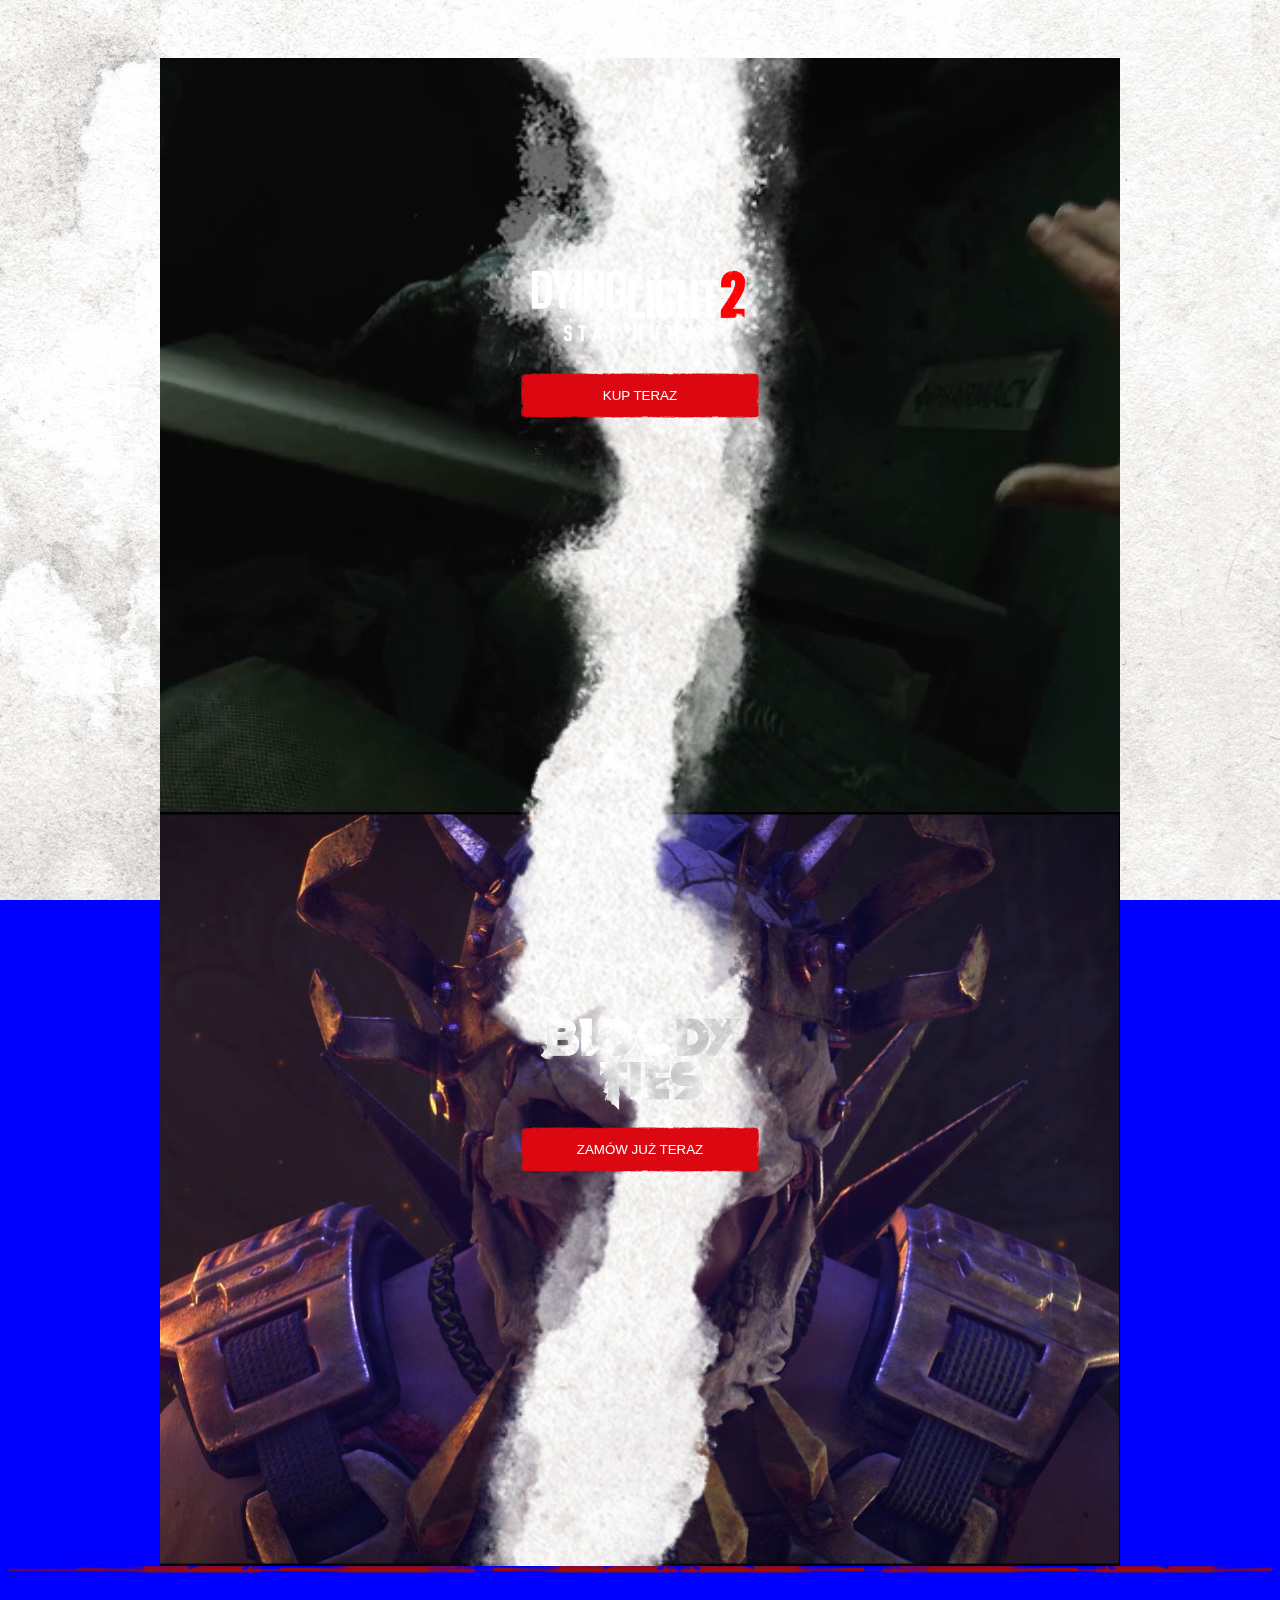
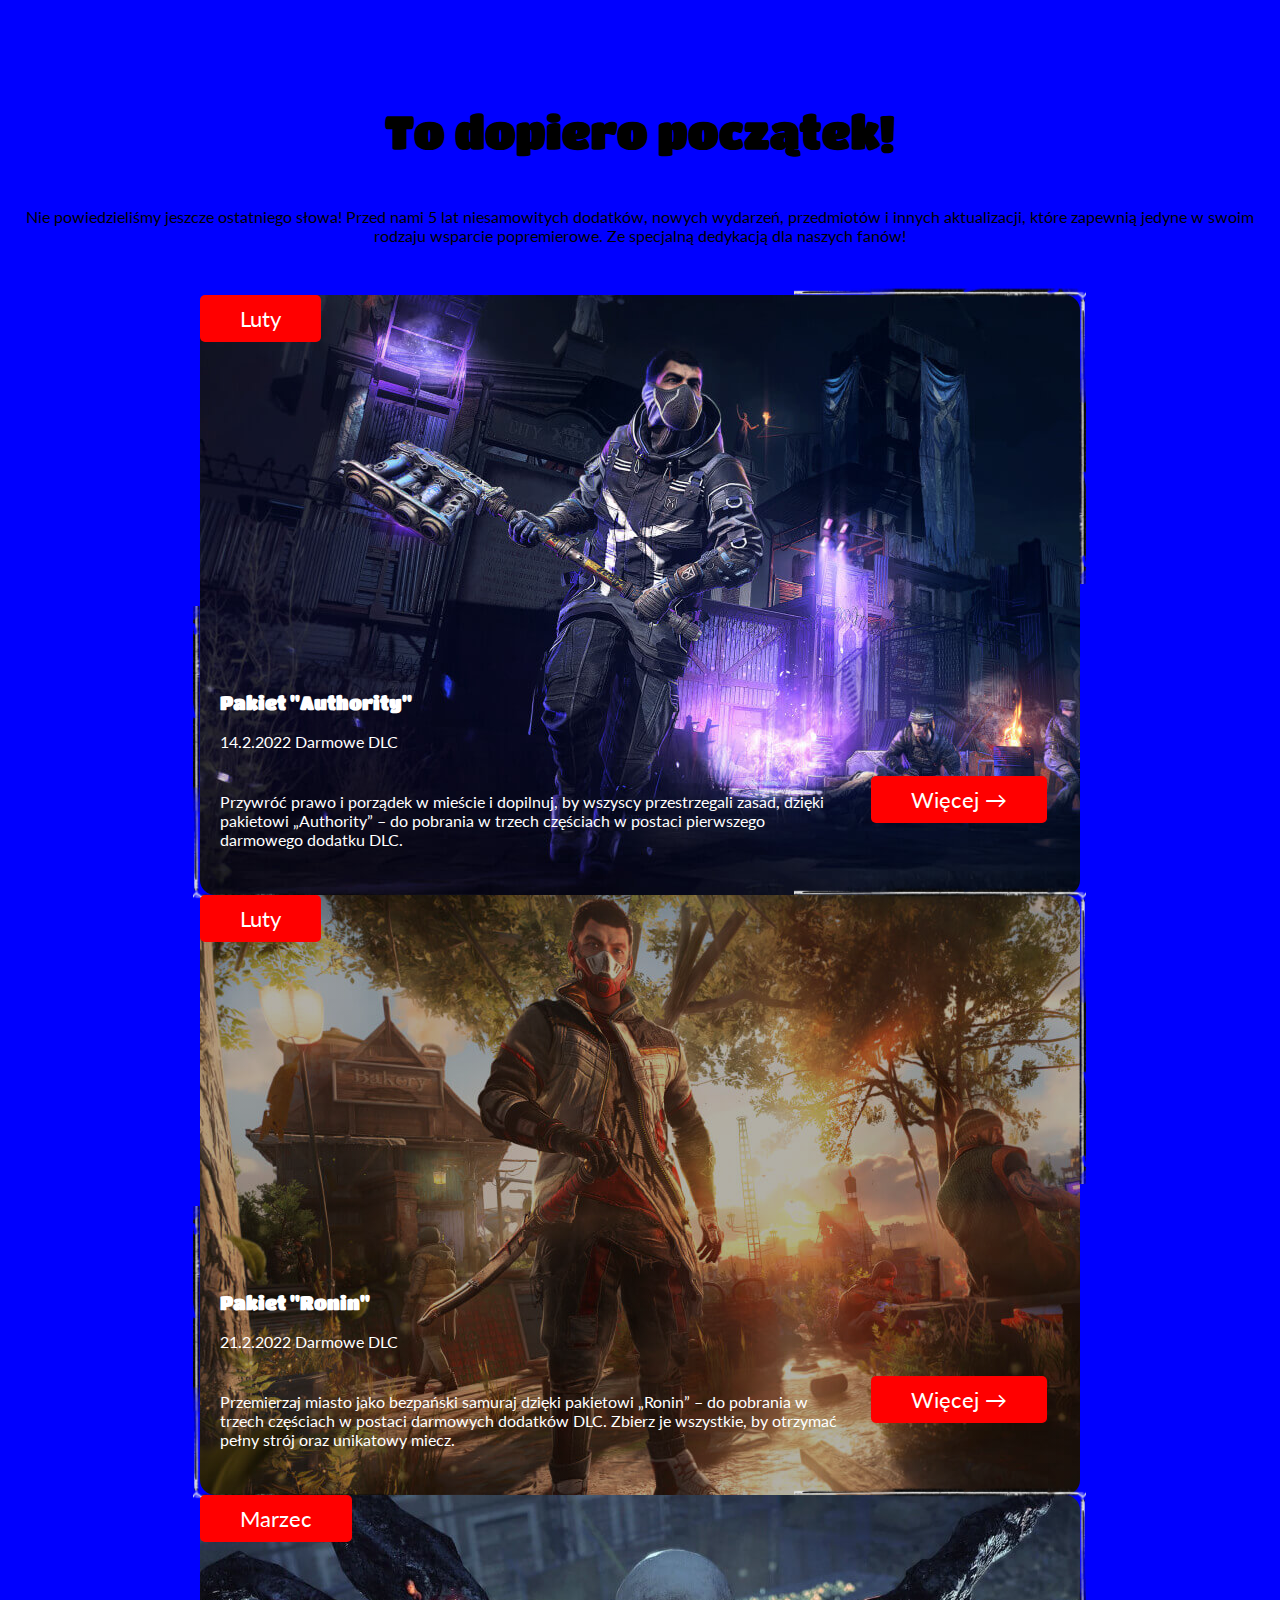
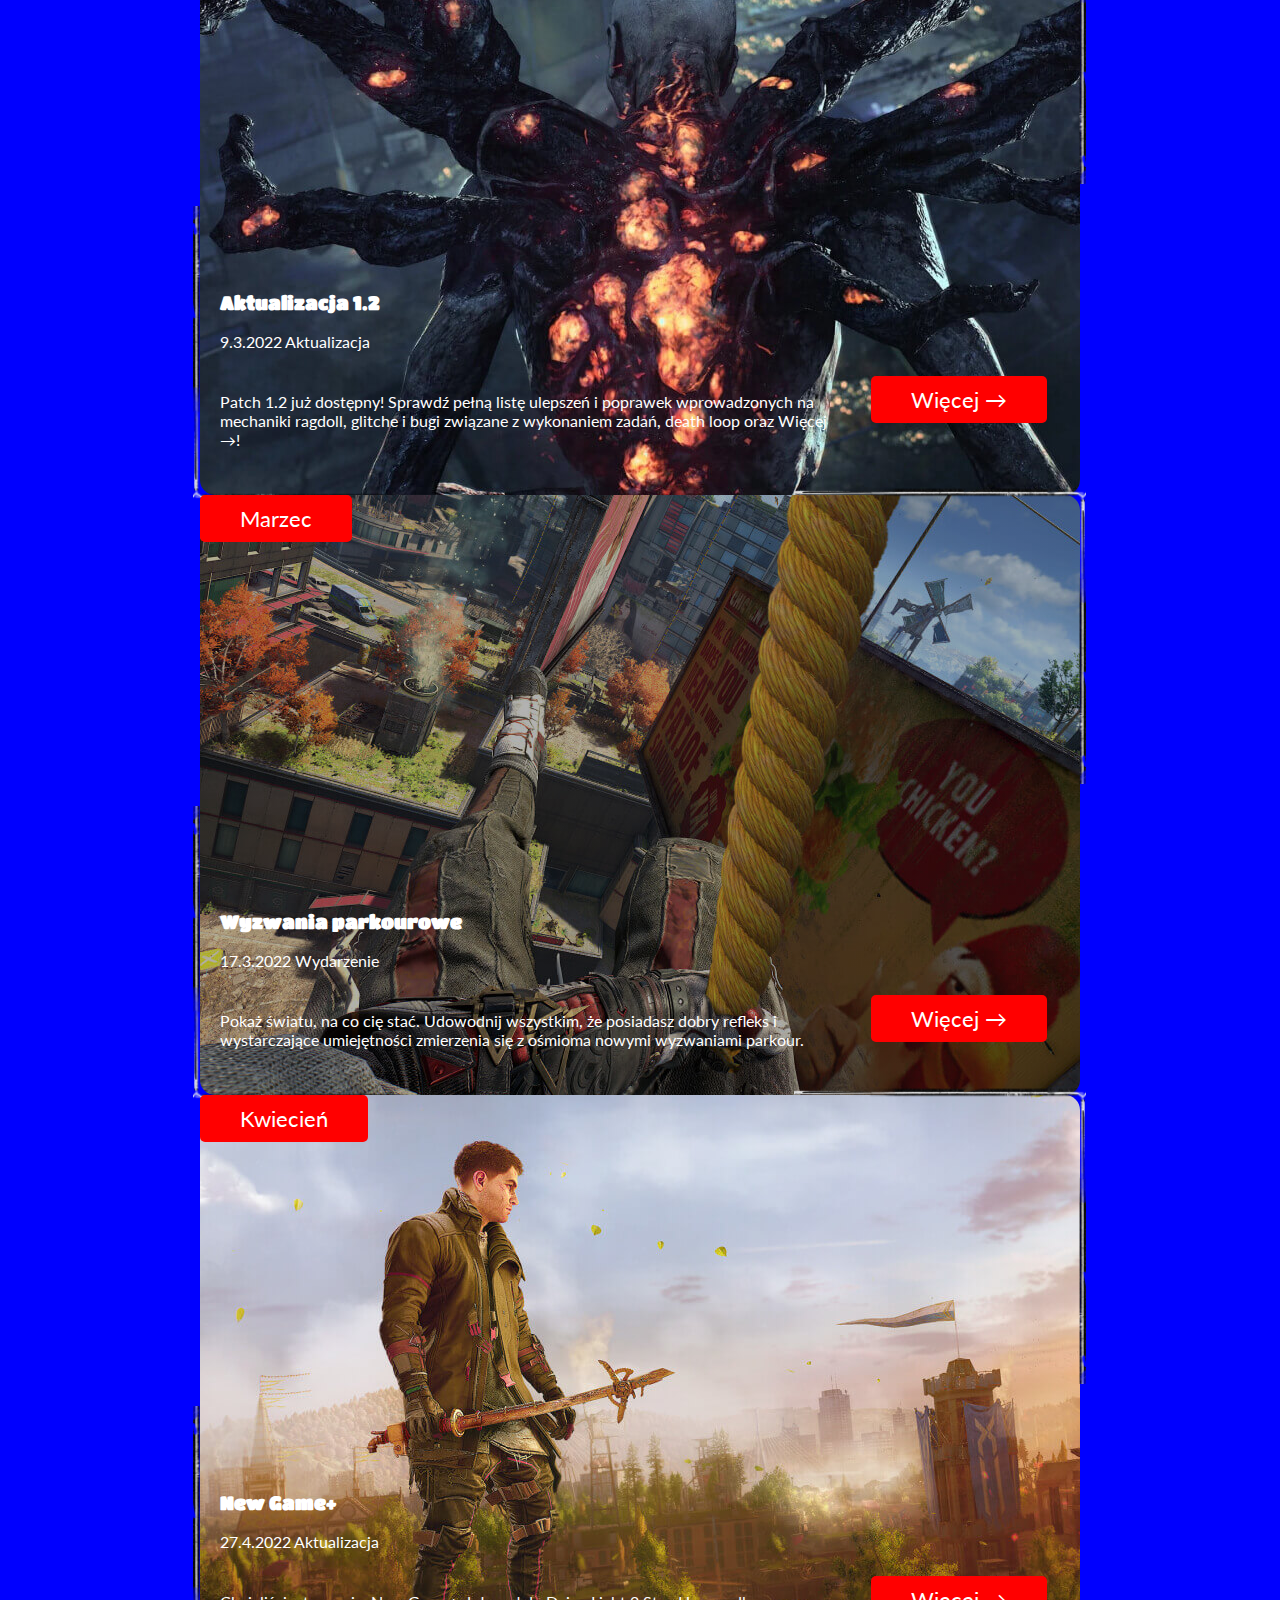
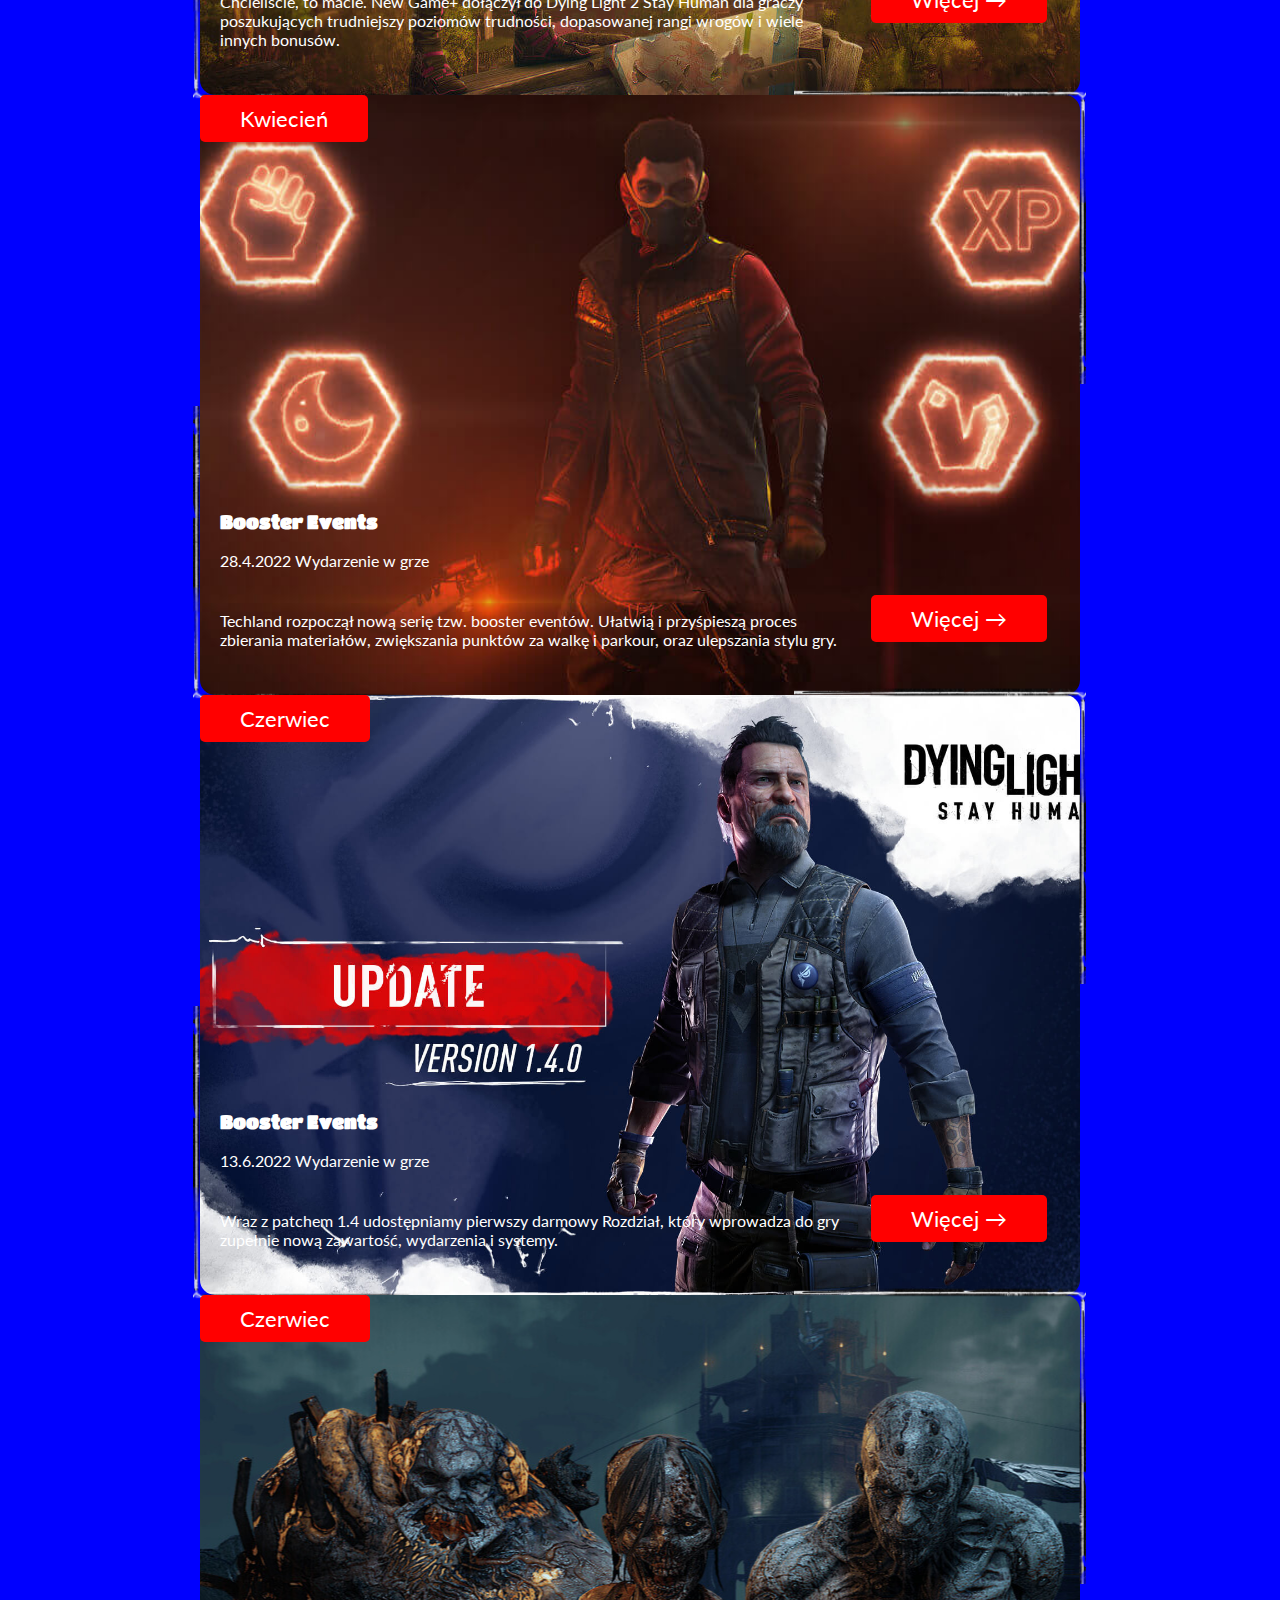
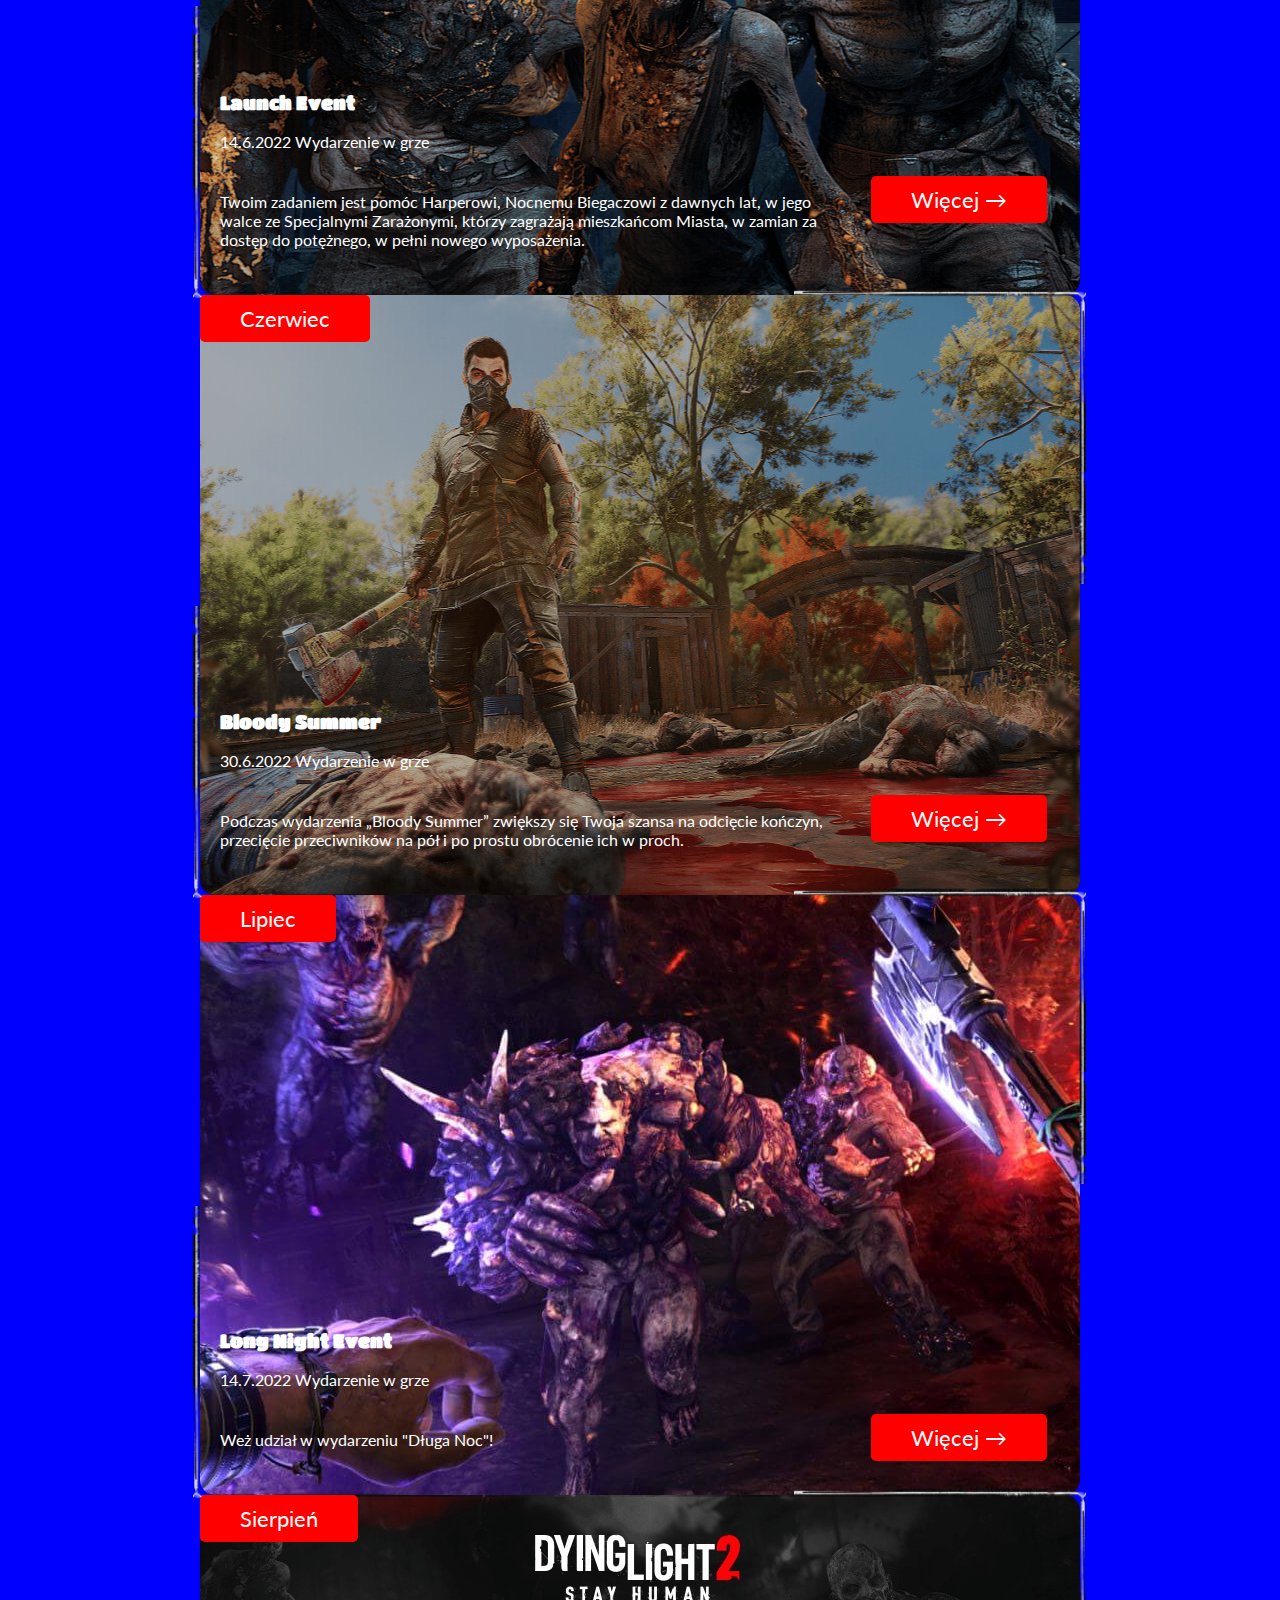
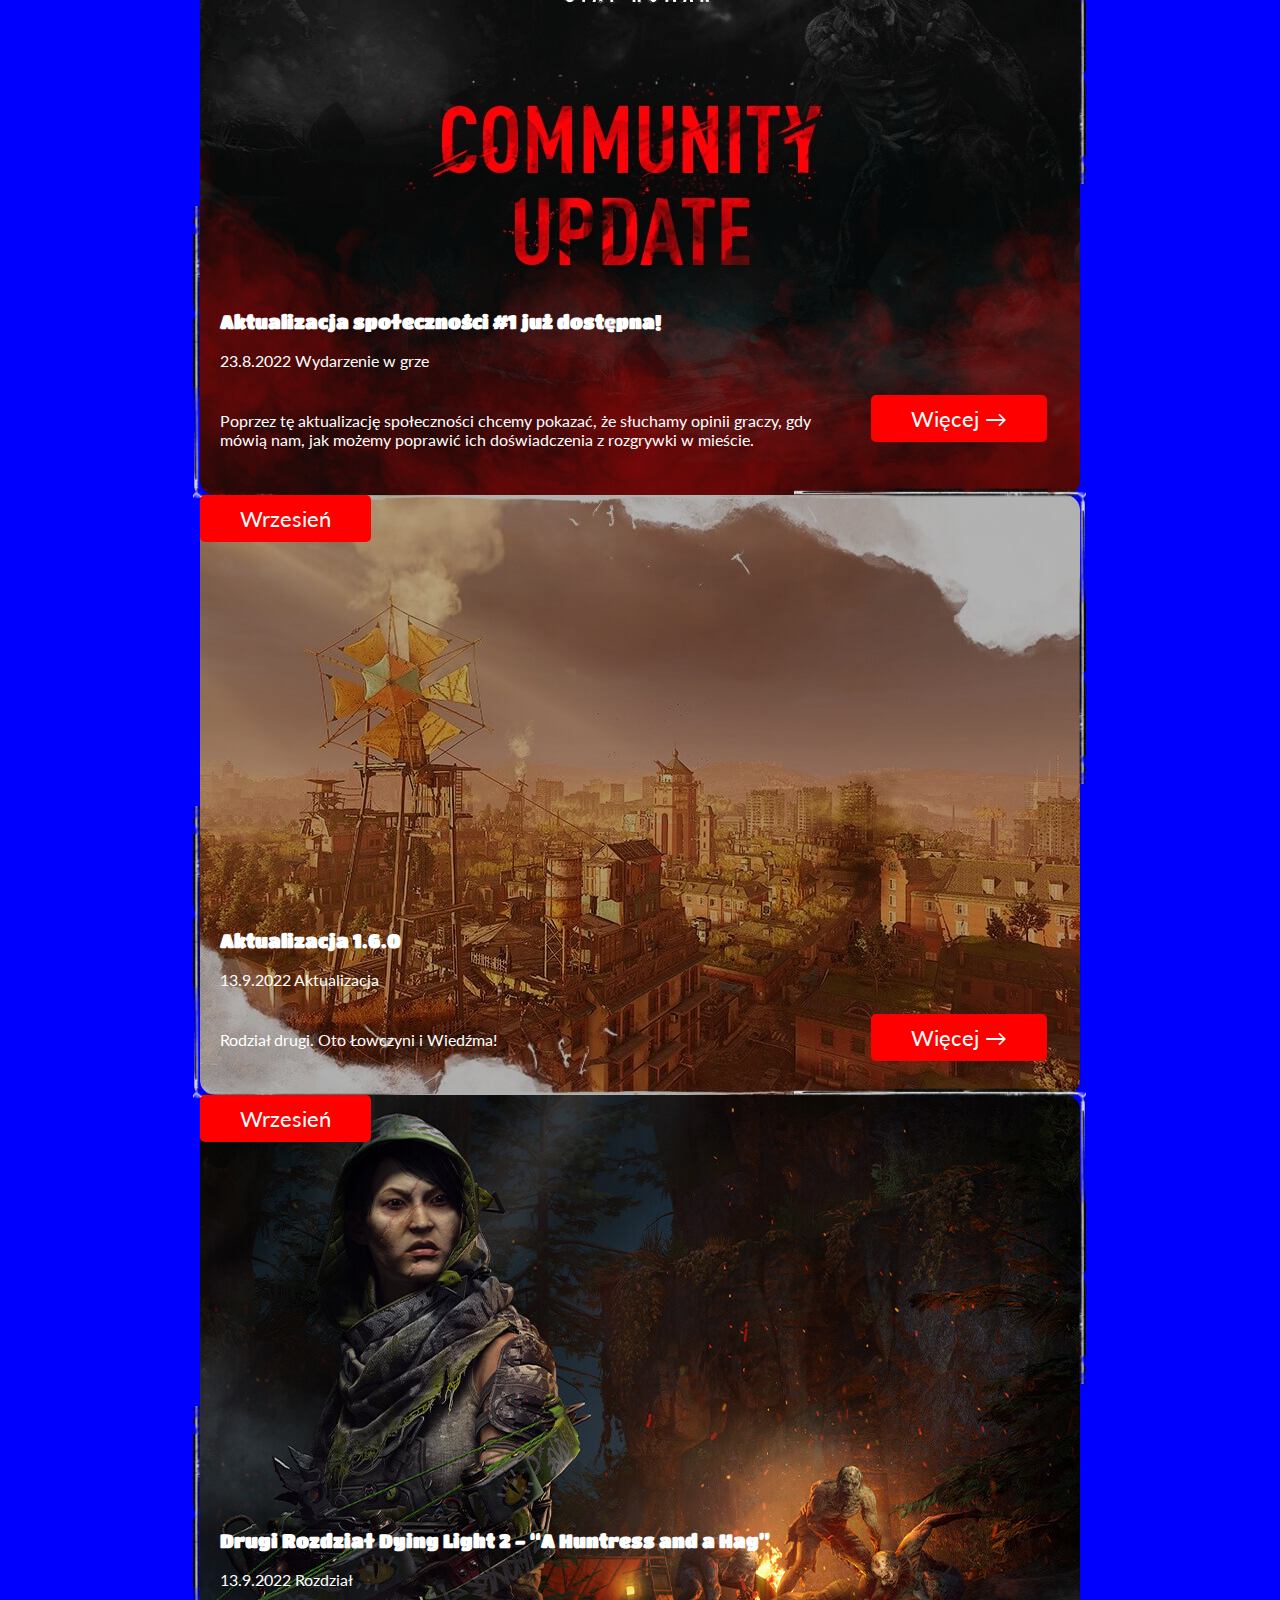
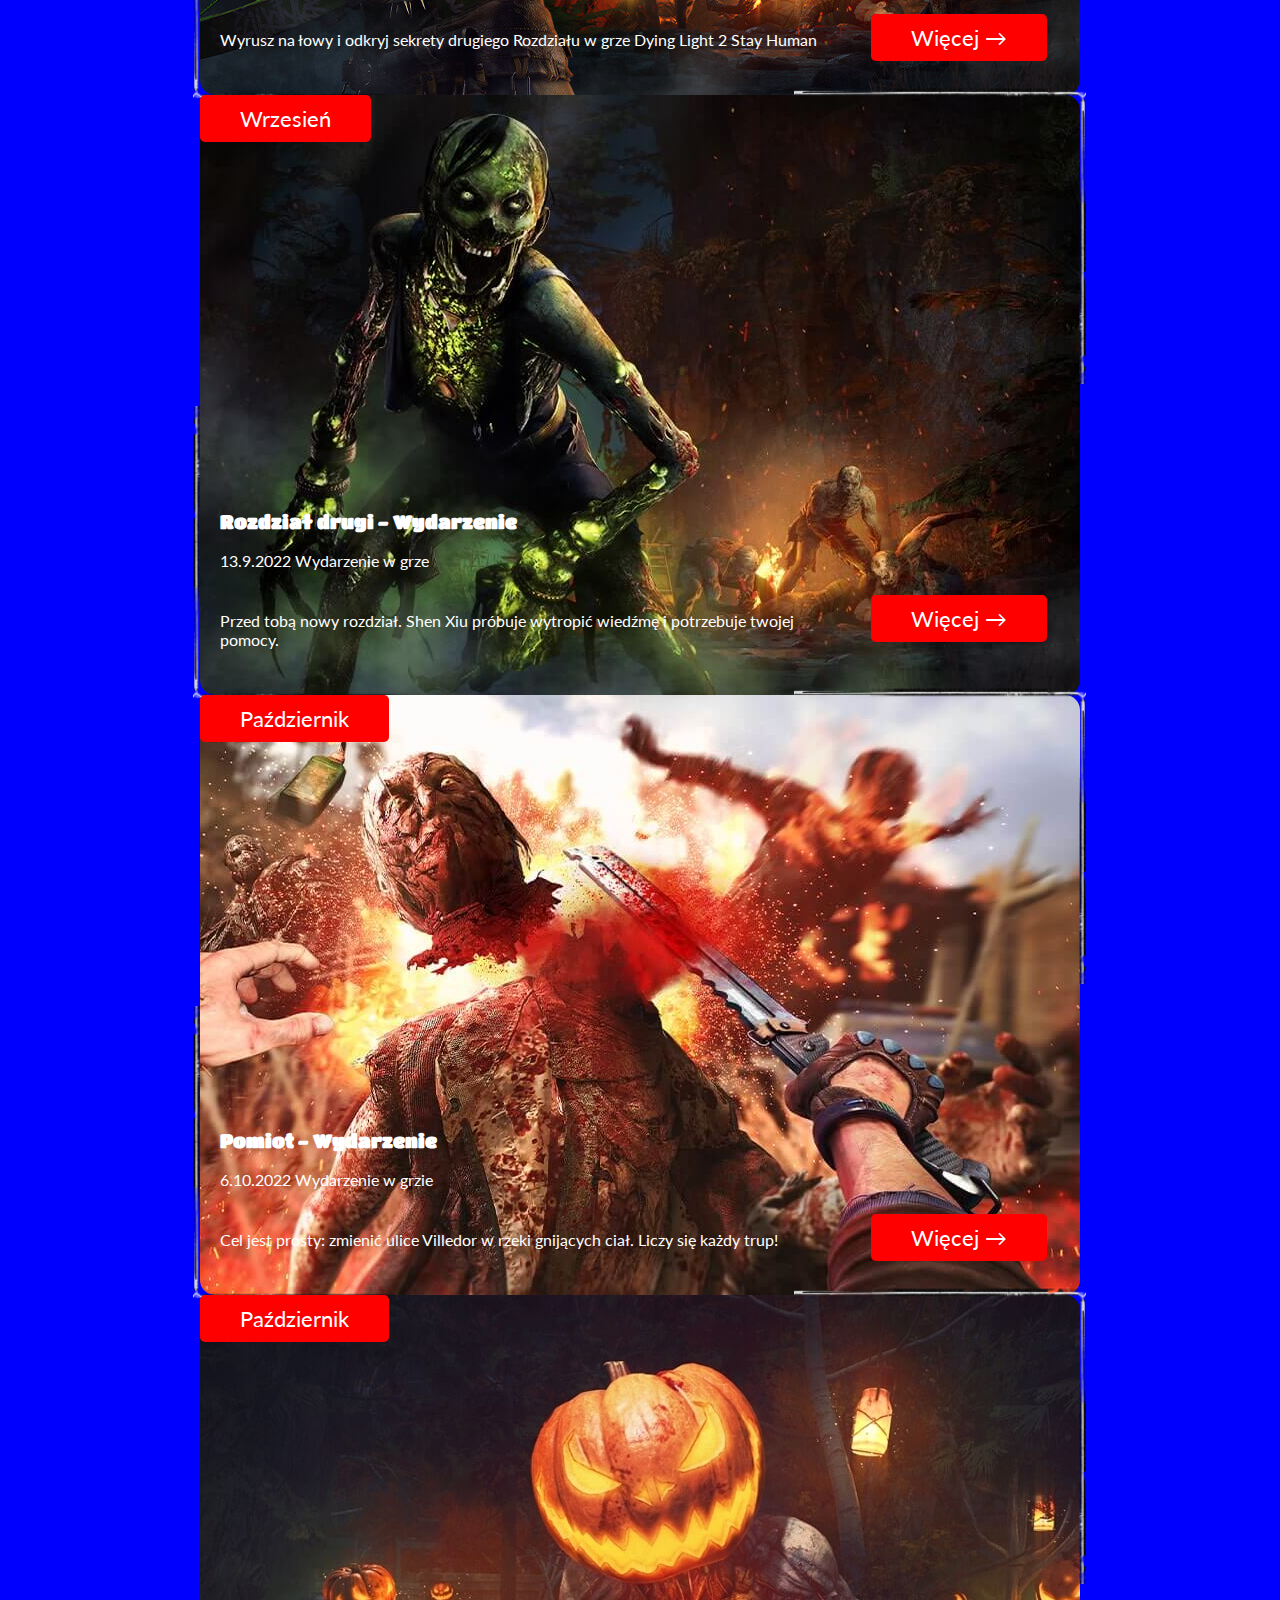
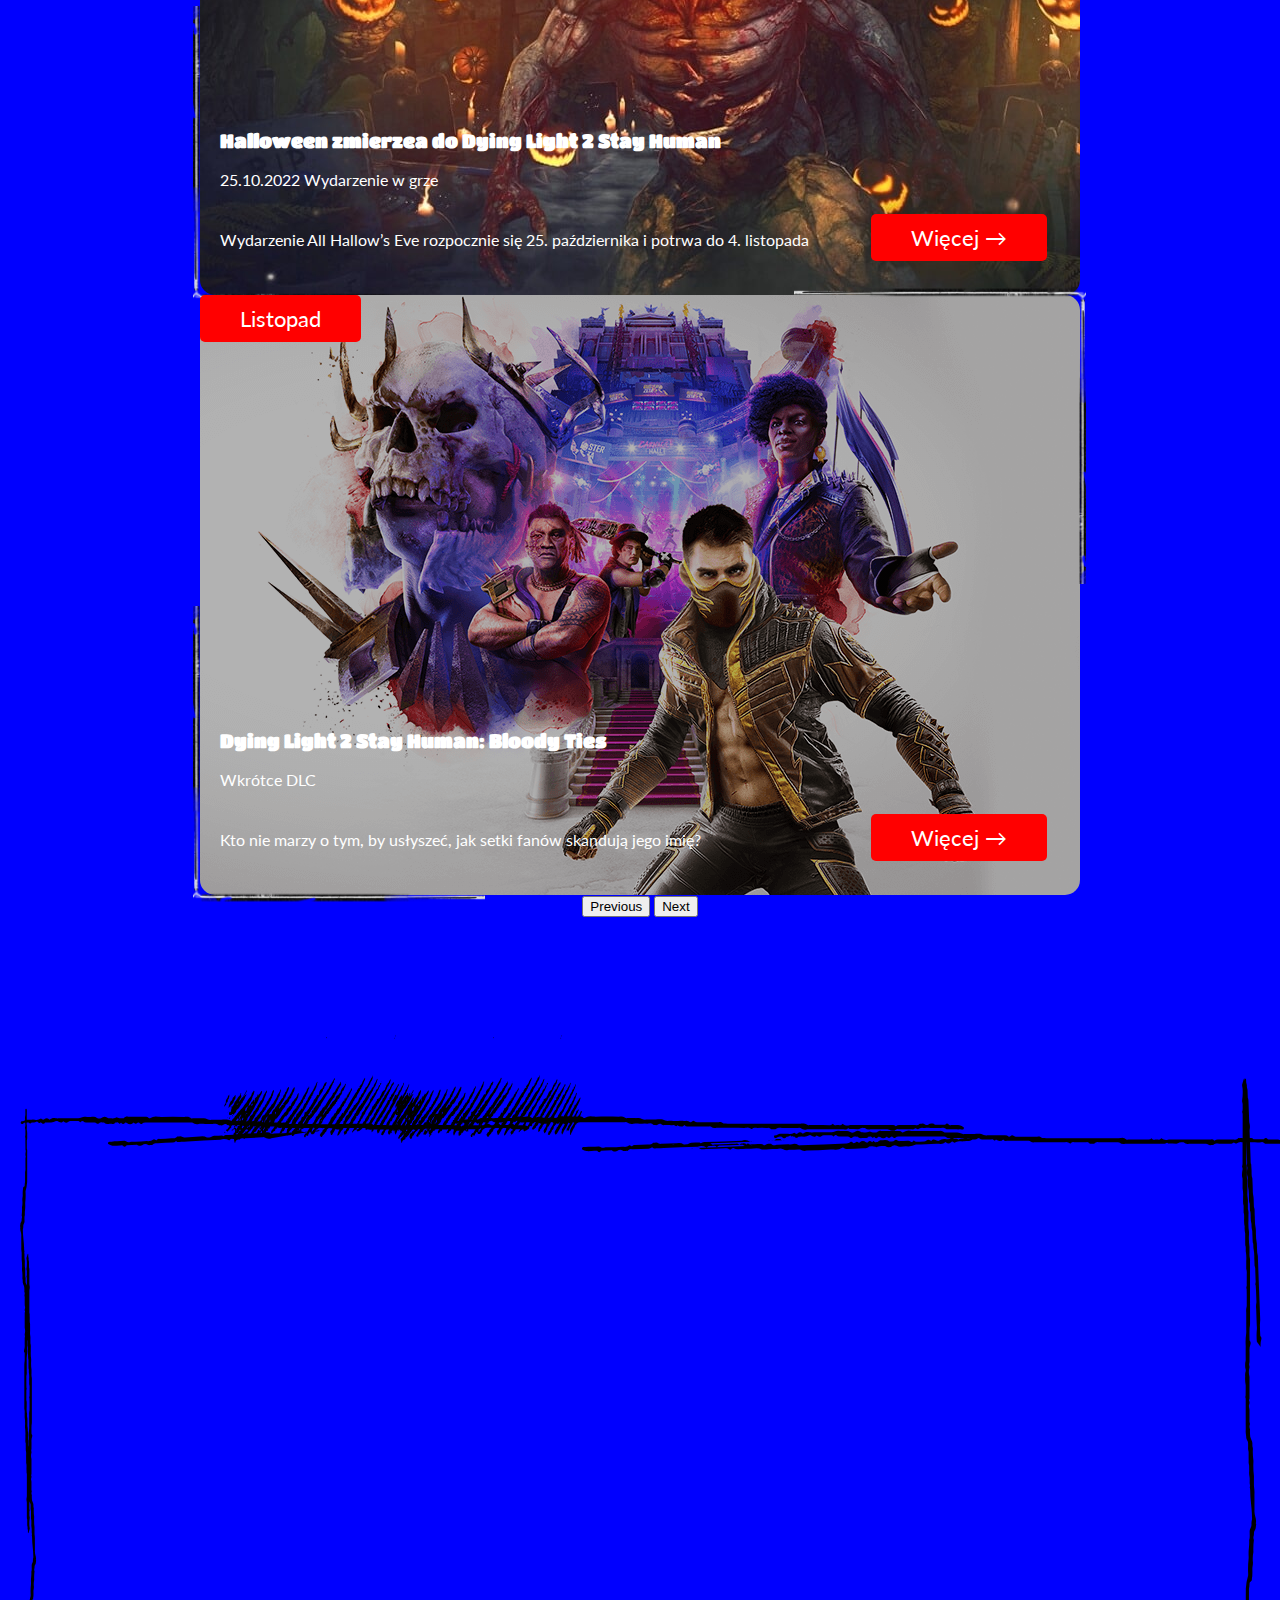
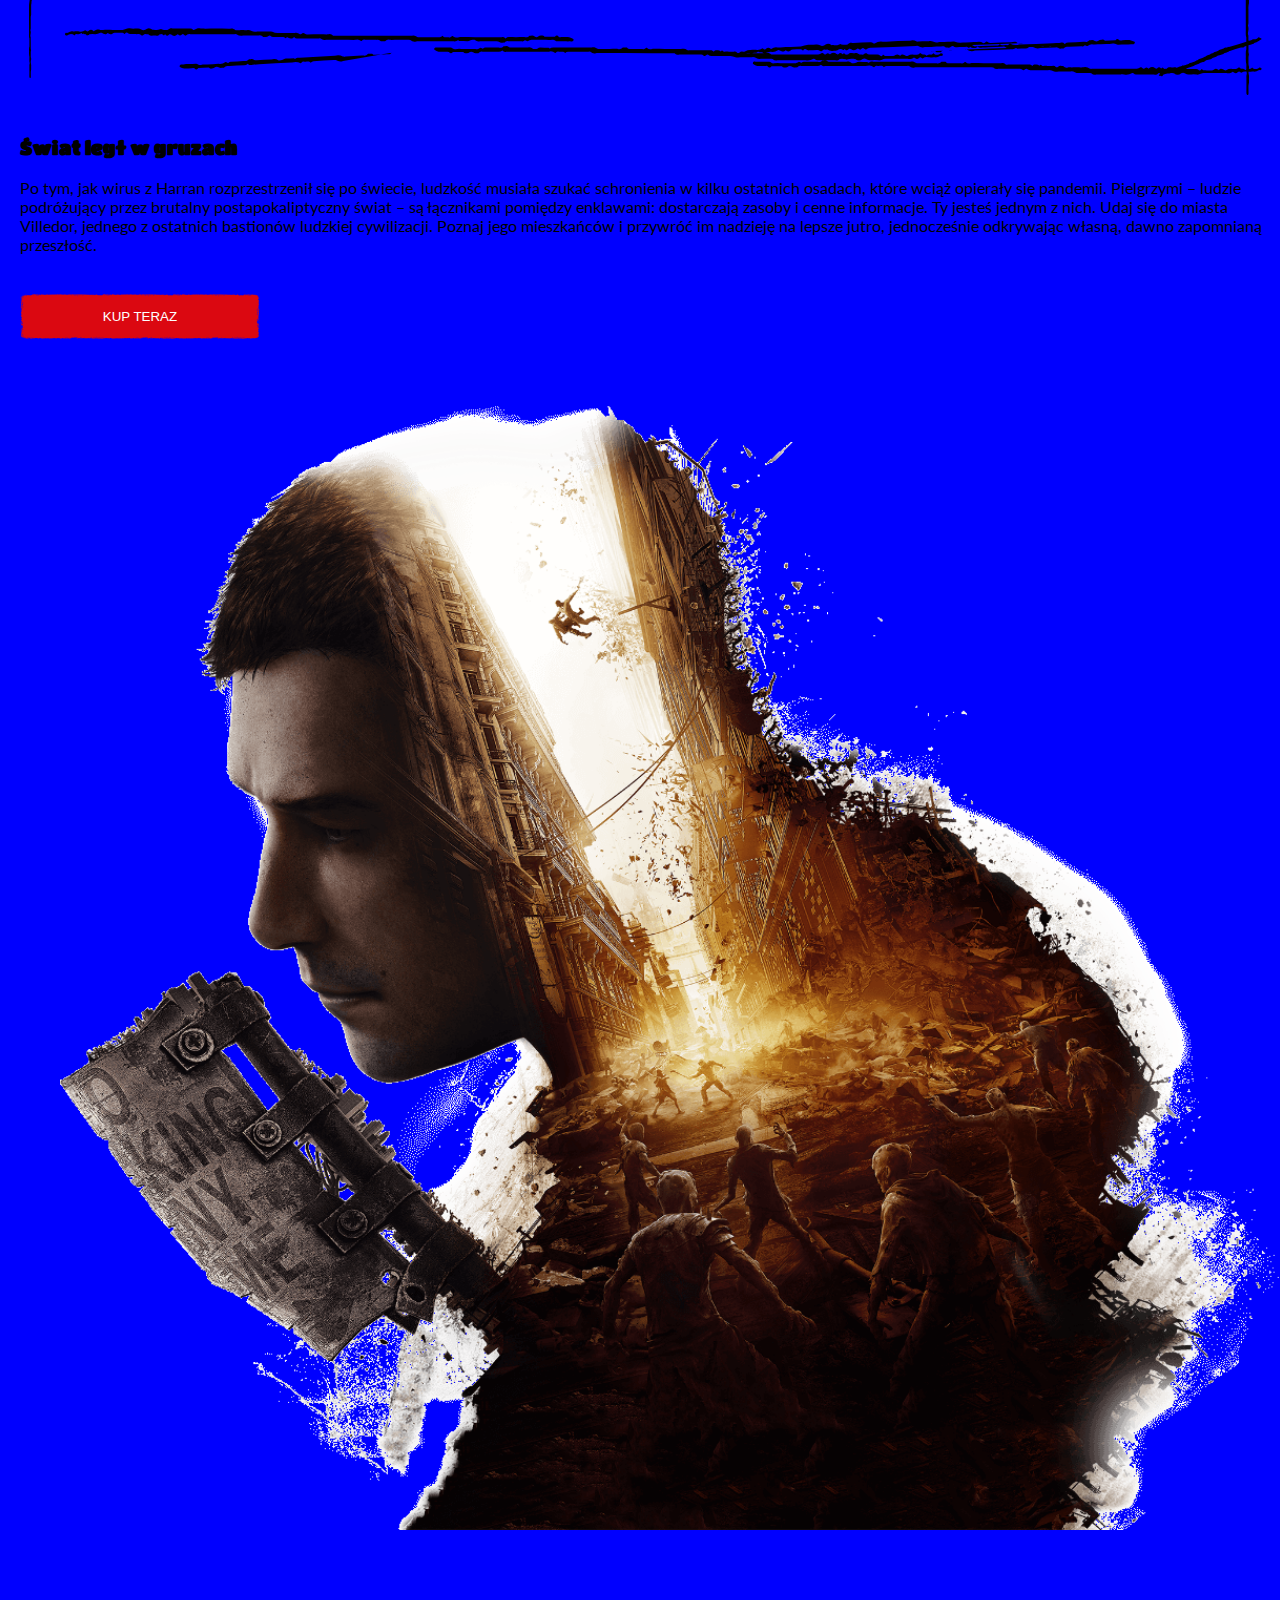
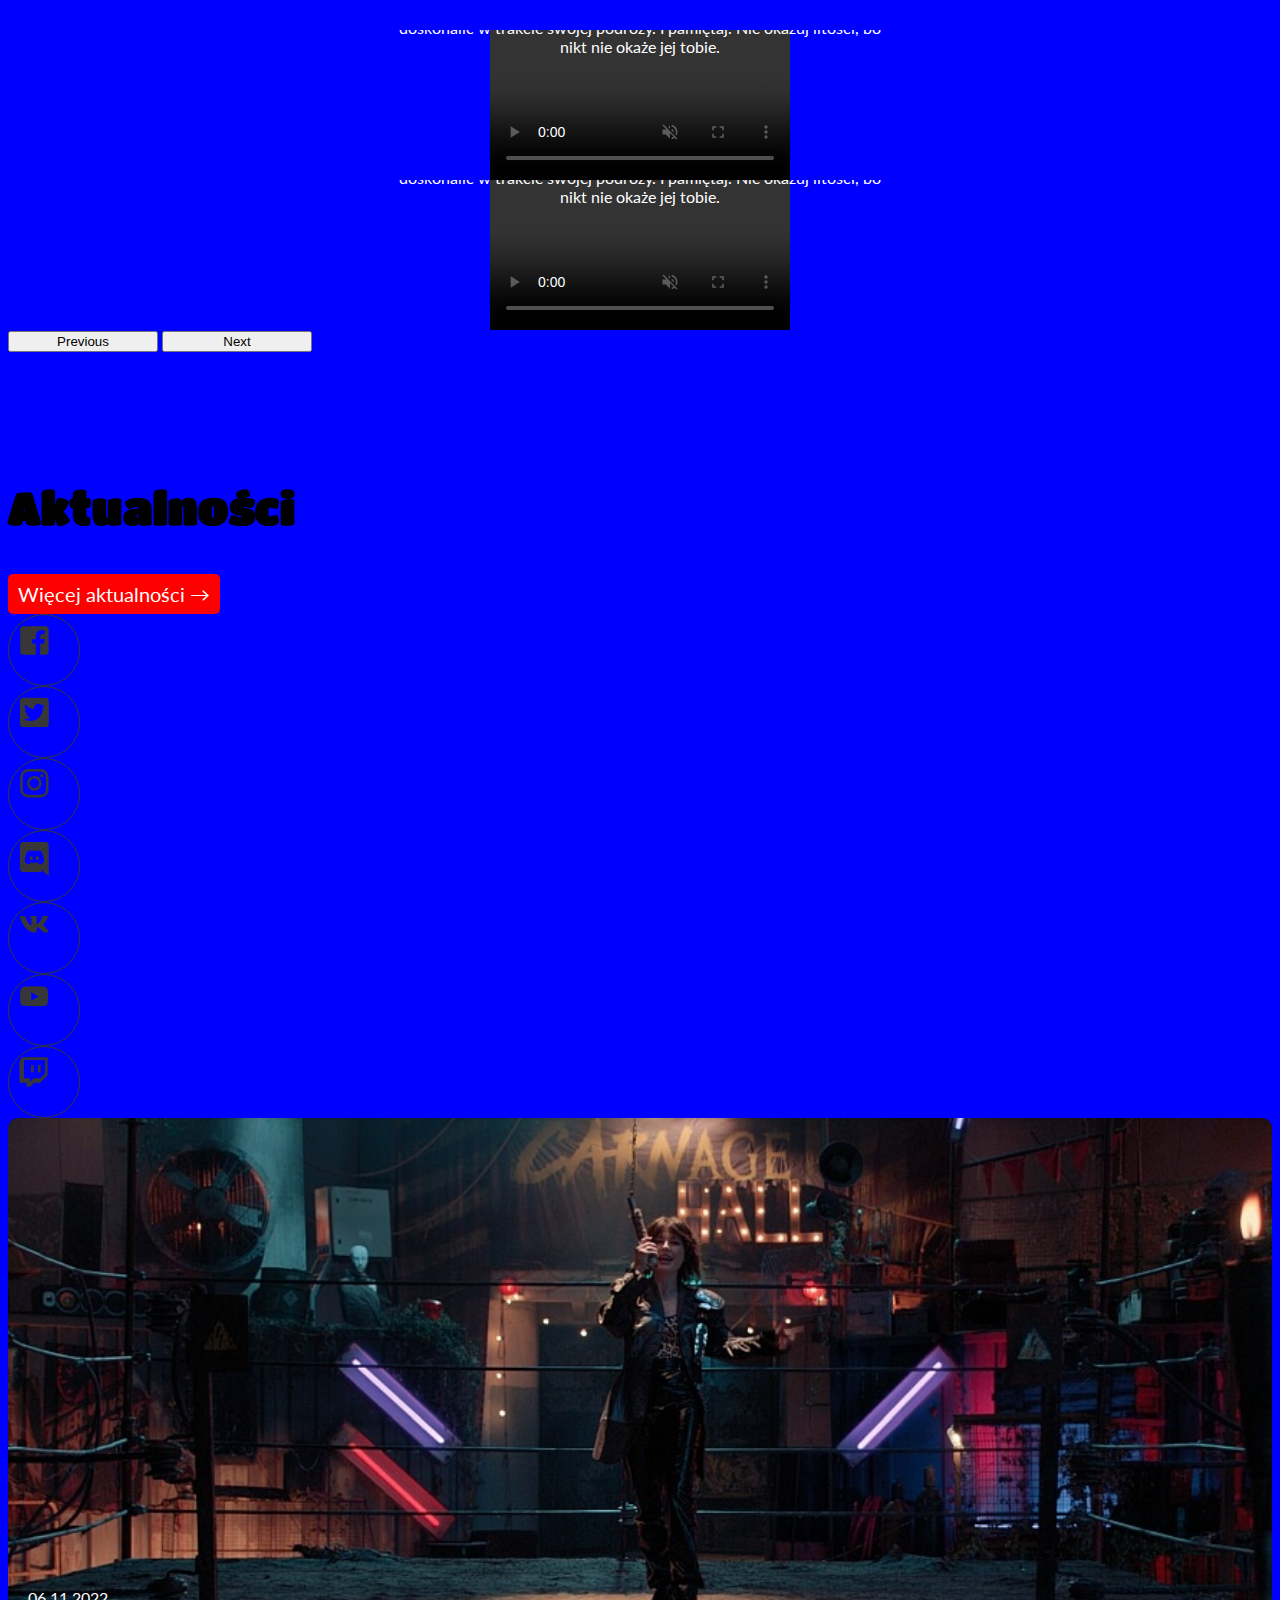
==== index.html @ 41787559 "rwd all Done" ====
<!DOCTYPE html>
<html lang="en">

<head>
    <meta charset="UTF-8">
    <meta http-equiv="X-UA-Compatible" content="IE=edge">
    <meta name="viewport" content="width=device-width, initial-scale=1.0">
    <title>Dying Light 2</title>



    <!-- BOOTSTRAP 5.2 -->
    <link href="https://cdn.jsdelivr.net/npm/bootstrap@5.2.2/dist/css/bootstrap.min.css" rel="stylesheet"
        integrity="sha384-Zenh87qX5JnK2Jl0vWa8Ck2rdkQ2Bzep5IDxbcnCeuOxjzrPF/et3URy9Bv1WTRi" crossorigin="anonymous">
    <script src="https://cdn.jsdelivr.net/npm/bootstrap@5.2.2/dist/js/bootstrap.bundle.min.js"
        integrity="sha384-OERcA2EqjJCMA+/3y+gxIOqMEjwtxJY7qPCqsdltbNJuaOe923+mo//f6V8Qbsw3"
        crossorigin="anonymous"></script>


    <!-- BOOTSTRAP 5.1 in case  -->
    <!-- <link href="https://cdn.jsdelivr.net/npm/bootstrap@5.1.3/dist/css/bootstrap.min.css" rel="stylesheet"
        integrity="sha384-1BmE4kWBq78iYhFldvKuhfTAU6auU8tT94WrHftjDbrCEXSU1oBoqyl2QvZ6jIW3" crossorigin="anonymous">
    <script src="https://cdn.jsdelivr.net/npm/bootstrap@5.1.3/dist/js/bootstrap.bundle.min.js"
        integrity="sha384-ka7Sk0Gln4gmtz2MlQnikT1wXgYsOg+OMhuP+IlRH9sENBO0LRn5q+8nbTov4+1p"
        crossorigin="anonymous"></script> -->




    <!-- GOOGLE FONT LATO && Titan One -->
    <link rel="preconnect" href="https://fonts.googleapis.com">
    <link rel="preconnect" href="https://fonts.gstatic.com" crossorigin>
    <link href="https://fonts.googleapis.com/css2?family=Lato:wght@400;700;900&family=Titan+One&display=swap"
        rel="stylesheet">


    <!-- MINE CSS -->
    <link rel="stylesheet" href="./css/styles.css">



    <script>


        function changeDisplay1() {
            const myDiv1 = document.getElementById("carousel-graphics");
            const myDiv2 = document.getElementById("carousel-screenshots");
            const myDiv3 = document.getElementById("carousel-wallpapers");
            if (myDiv1.style.display = "none") {
                myDiv1.style.display = "block";
                myDiv2.style.display = "none";
                myDiv3.style.display = "none";
            }
        }

        function changeDisplay2() {
            const myDiv1 = document.getElementById("carousel-graphics");
            const myDiv2 = document.getElementById("carousel-screenshots");
            const myDiv3 = document.getElementById("carousel-wallpapers");
            if (myDiv2.style.display = "none") {
                myDiv2.style.display = "block";
                myDiv1.style.display = "none";
                myDiv3.style.display = "none";
            }
        }

        function changeDisplay3() {
            const myDiv1 = document.getElementById("carousel-graphics");
            const myDiv2 = document.getElementById("carousel-screenshots");
            const myDiv3 = document.getElementById("carousel-wallpapers");
            if (myDiv3.style.display = "none") {
                myDiv3.style.display = "block";
                myDiv1.style.display = "none";
                myDiv2.style.display = "none";
            }
        }

    </script>


</head>


<body>

    <!------------- SECTION VIDEO-DOUBLE ------------->

    <section id="video-double">

        <div class="container-fluid">
            <div class="row">

                <div class="col col-12 col-lg-6">
                    <div class="video-container">
                        <video class="video-double-itself" src="./img/home-hero-left.mp4" onmouseover="this.play()"
                            onmouseout="this.pause(); this.currentTime=auto;" autoplay loop muted playsinline
                            poster></video>
                        <div class="video-text">
                            <img class="video-logo" src="./img/logo-left.png" alt="logo-left">
                            <button class="button-red">Kup teraz</button>
                        </div>
                    </div>
                </div>

               <img class="cloud-vertical" src="./img/cloud.png" alt="">
               <img class="cloud-horizontal" src="./img/cloud-horizontal.png" alt="">

                <div class="col col-12 col-lg-6">
                    <div class="video-container">
                        <video class="video-double-itself" src="./img/home-hero-right.mp4" onmouseover="this.play()"
                            onmouseout="this.pause() ;this.currentTime=auto;" autoplay loop muted playsinline
                            poster></video>
                        <div class="video-text">
                            <img class="video-logo" src="./img/logo-right.png" alt="">
                            <button class="button-red">Zamów już teraz</button>
                        </div>
                    </div>
                </div>
            </div>

        </div>

        <div class="red-line-container">
            <img class="red-line-itself" src="./img/red-line.png" alt="">
        </div>
    </section>



    <!------------- SECTION TIMELINE ------------->

    <section id="section-timeline">
        <div class="container">
            <h1>To dopiero początek!</h1>
            <p class="timeline-p">Nie powiedzieliśmy jeszcze ostatniego słowa! Przed nami 5 lat niesamowitych dodatków,
                nowych wydarzeń,
                przedmiotów i innych aktualizacji, które zapewnią jedyne w swoim rodzaju wsparcie popremierowe. Ze
                specjalną
                dedykacją dla naszych fanów!</p>
        </div>

        <div class="container-fluid">

            <div id="carousel-timeline" class="carousel slide" data-bs-interval="false">
                <div class="carousel-inner ">

                    <div class="carousel-item item1 active">
                        <div class="month">Luty</div>
                        <div class="item-text">
                            <h3>Pakiet "Authority"</h3>
                            <div class="item-date">
                                <span>14.2.2022</span>
                                <span>Darmowe DLC</span>
                            </div>
                            <div class="item-description">
                                <p class="item-p">Przywróć prawo i porządek w mieście i dopilnuj, by wszyscy
                                    przestrzegali
                                    zasad, dzięki pakietowi „Authority” – do pobrania w trzech częściach w postaci
                                    pierwszego darmowego dodatku DLC.
                                </p>
                                <a class="link-red" href="https://katsail.pl">Więcej &#8594;</a>
                            </div>
                        </div>
                    </div>

                    <div class="carousel-item item2">
                        <div class="month">Luty</div>
                        <div class="item-text">
                            <h3>Pakiet "Ronin"</h3>
                            <div class="item-date">
                                <span>21.2.2022</span>
                                <span>Darmowe DLC</span>
                            </div>
                            <div class="item-description">
                                <p class="item-p">Przemierzaj miasto jako bezpański samuraj dzięki pakietowi „Ronin” –
                                    do
                                    pobrania w trzech częściach w postaci darmowych dodatków DLC. Zbierz je wszystkie,
                                    by
                                    otrzymać pełny strój oraz unikatowy miecz.
                                </p>
                                <a class="link-red" href="https://katsail.pl">Więcej &#8594;</a>
                            </div>
                        </div>
                    </div>

                    <div class="carousel-item item3">
                        <div class="month">Marzec</div>
                        <div class="item-text">
                            <h3>Aktualizacja 1.2</h3>
                            <div class="item-date">
                                <span>9.3.2022</span>
                                <span>Aktualizacja</span>
                            </div>
                            <div class="item-description">
                                <p class="item-p">Patch 1.2 już dostępny! Sprawdź pełną listę ulepszeń i poprawek
                                    wprowadzonych na
                                    mechaniki
                                    ragdoll, glitche i bugi związane z wykonaniem zadań, death loop oraz Więcej &#8594;!
                                </p>
                                <a class="link-red" href="https://katsail.pl">Więcej &#8594;</a>
                            </div>
                        </div>
                    </div>

                    <div class="carousel-item item4">
                        <div class="month">Marzec</div>
                        <div class="item-text">
                            <h3>Wyzwania parkourowe</h3>
                            <div class="item-date">
                                <span>17.3.2022</span>
                                <span>Wydarzenie</span>
                            </div>
                            <div class="item-description">
                                <p class="item-p">Pokaż światu, na co cię stać. Udowodnij wszystkim, że posiadasz dobry
                                    refleks i wystarczające umiejętności zmierzenia się z ośmioma nowymi wyzwaniami
                                    parkour.
                                </p>
                                <a class="link-red" href="https://katsail.pl">Więcej &#8594;</a>
                            </div>
                        </div>
                    </div>

                    <div class="carousel-item item5">
                        <div class="month">Kwiecień</div>
                        <div class="item-text">
                            <h3>New Game+</h3>
                            <div class="item-date">
                                <span>27.4.2022</span>
                                <span>Aktualizacja</span>
                            </div>
                            <div class="item-description">
                                <p class="item-p">Chcieliście, to macie. New Game+ dołączył do Dying Light 2 Stay Human
                                    dla
                                    graczy poszukujących trudniejszy poziomów trudności, dopasowanej rangi wrogów i
                                    wiele
                                    innych bonusów.
                                </p>
                                <a class="link-red" href="https://katsail.pl">Więcej &#8594;</a>
                            </div>
                        </div>
                    </div>

                    <div class="carousel-item item6">
                        <div class="month">Kwiecień</div>
                        <div class="item-text">
                            <h3>Booster Events</h3>
                            <div class="item-date">
                                <span>28.4.2022</span>
                                <span>Wydarzenie w grze</span>
                            </div>
                            <div class="item-description">
                                <p class="item-p">Techland rozpoczął nową serię tzw. booster eventów. Ułatwią i
                                    przyśpieszą
                                    proces zbierania materiałów, zwiększania punktów za walkę i parkour, oraz ulepszania
                                    stylu gry.
                                </p>
                                <a class="link-red" href="https://katsail.pl">Więcej &#8594;</a>
                            </div>
                        </div>
                    </div>

                    <div class="carousel-item item7">
                        <div class="month">Czerwiec</div>
                        <div class="item-text">
                            <h3>Booster Events</h3>
                            <div class="item-date">
                                <span>13.6.2022</span>
                                <span>Wydarzenie w grze</span>
                            </div>
                            <div class="item-description">
                                <p class="item-p">Wraz z patchem 1.4 udostępniamy pierwszy darmowy Rozdział, który
                                    wprowadza
                                    do gry zupełnie nową zawartość, wydarzenia i systemy.
                                </p>
                                <a class="link-red" href="https://katsail.pl">Więcej &#8594;</a>
                            </div>
                        </div>
                    </div>

                    <div class="carousel-item item8">
                        <div class="month">Czerwiec</div>
                        <div class="item-text">
                            <h3>Launch Event</h3>
                            <div class="item-date">
                                <span>14.6.2022</span>
                                <span>Wydarzenie w grze</span>
                            </div>
                            <div class="item-description">
                                <p class="item-p">Twoim zadaniem jest pomóc Harperowi, Nocnemu Biegaczowi z dawnych lat,
                                    w
                                    jego walce ze Specjalnymi Zarażonymi, którzy zagrażają mieszkańcom Miasta, w zamian
                                    za
                                    dostęp do potężnego, w pełni nowego wyposażenia.
                                </p>
                                <a class="link-red" href="https://katsail.pl">Więcej &#8594;</a>
                            </div>
                        </div>
                    </div>

                    <div class="carousel-item item9">
                        <div class="month">Czerwiec</div>
                        <div class="item-text">
                            <h3>Bloody Summer</h3>
                            <div class="item-date">
                                <span>30.6.2022</span>
                                <span>Wydarzenie w grze</span>
                            </div>
                            <div class="item-description">
                                <p class="item-p">Podczas wydarzenia „Bloody Summer” zwiększy się Twoja szansa na
                                    odcięcie
                                    kończyn,
                                    przecięcie przeciwników na pół i po prostu obrócenie ich w proch.
                                </p>
                                <a class="link-red" href="https://katsail.pl">Więcej &#8594;</a>
                            </div>
                        </div>
                    </div>

                    <div class="carousel-item item10">
                        <div class="month">Lipiec</div>
                        <div class="item-text">
                            <h3>Long Night Event</h3>
                            <div class="item-date">
                                <span>14.7.2022</span>
                                <span>Wydarzenie w grze</span>
                            </div>
                            <div class="item-description">
                                <p class="item-p">Weż udział w wydarzeniu "Długa Noc"!
                                </p>
                                <a class="link-red" href="https://katsail.pl">Więcej &#8594;</a>
                            </div>
                        </div>
                    </div>

                    <div class="carousel-item item11">
                        <div class="month">Sierpień</div>
                        <div class="item-text">
                            <h3>Aktualizacja społeczności #1 już dostępna!</h3>
                            <div class="item-date">
                                <span>23.8.2022</span>
                                <span>Wydarzenie w grze</span>
                            </div>
                            <div class="item-description">
                                <p class="item-p">Poprzez tę aktualizację społeczności chcemy pokazać, że słuchamy
                                    opinii
                                    graczy, gdy mówią nam, jak możemy poprawić ich doświadczenia z rozgrywki w mieście.
                                </p>
                                <a class="link-red" href="https://katsail.pl">Więcej &#8594;</a>
                            </div>
                        </div>
                    </div>

                    <div class="carousel-item item12">
                        <div class="month">Wrzesień</div>
                        <div class="item-text">
                            <h3>Aktualizacja 1.6.0</h3>
                            <div class="item-date">
                                <span>13.9.2022</span>
                                <span>Aktualizacja</span>
                            </div>
                            <div class="item-description">
                                <p class="item-p">Rodział drugi. Oto Łowczyni i Wiedźma!
                                </p>
                                <a class="link-red" href="https://katsail.pl">Więcej &#8594;</a>
                            </div>
                        </div>
                    </div>

                    <div class="carousel-item item13">
                        <div class="month">Wrzesień</div>
                        <div class="item-text">
                            <h3>Drugi Rozdział Dying Light 2 - “A Huntress and a Hag”</h3>
                            <div class="item-date">
                                <span>13.9.2022</span>
                                <span>Rozdział</span>
                            </div>
                            <div class="item-description">
                                <p class="item-p">Wyrusz na łowy i odkryj sekrety drugiego Rozdziału w grze Dying Light
                                    2
                                    Stay Human
                                </p>
                                <a class="link-red" href="https://katsail.pl">Więcej &#8594;</a>
                            </div>
                        </div>
                    </div>

                    <div class="carousel-item item14">
                        <div class="month">Wrzesień</div>
                        <div class="item-text">
                            <h3>Rozdział drugi - Wydarzenie</h3>
                            <div class="item-date">
                                <span>13.9.2022</span>
                                <span>Wydarzenie w grze</span>
                            </div>
                            <div class="item-description">
                                <p class="item-p">Przed tobą nowy rozdział. Shen Xiu próbuje wytropić wiedźmę i
                                    potrzebuje twojej pomocy.
                                </p>
                                <a class="link-red" href="https://katsail.pl">Więcej &#8594;</a>
                            </div>
                        </div>
                    </div>

                    <div class="carousel-item item15">
                        <div class="month">Październik</div>
                        <div class="item-text">
                            <h3>Pomiot - Wydarzenie</h3>
                            <div class="item-date">
                                <span>6.10.2022</span>
                                <span>Wydarzenie w grzie</span>
                            </div>
                            <div class="item-description">
                                <p class="item-p">Cel jest prosty: zmienić ulice Villedor w rzeki gnijących ciał. Liczy
                                    się każdy trup!
                                </p>
                                <a class="link-red" href="https://katsail.pl">Więcej &#8594;</a>
                            </div>
                        </div>
                    </div>

                    <div class="carousel-item item16">
                        <div class="month">Październik</div>
                        <div class="item-text">
                            <h3>Halloween zmierzea do Dying Light 2 Stay Human</h3>
                            <div class="item-date">
                                <span>25.10.2022</span>
                                <span>Wydarzenie w grze</span>
                            </div>
                            <div class="item-description">
                                <p class="item-p">Wydarzenie All Hallow’s Eve rozpocznie się 25. października i potrwa
                                    do 4. listopada
                                </p>
                                <a class="link-red" href="https://katsail.pl">Więcej &#8594;</a>
                            </div>
                        </div>
                    </div>

                    <div class="carousel-item item17">
                        <div class="month">Listopad</div>
                        <div class="item-text">
                            <h3>Dying Light 2 Stay Human: Bloody Ties</h3>
                            <div class="item-date">
                                <span>Wkrótce</span>
                                <span>DLC</span>
                            </div>
                            <div class="item-description">
                                <p class="item-p">Kto nie marzy o tym, by usłyszeć, jak setki fanów skandują jego imię?
                                </p>
                                <a class="link-red" href="https://katsail.pl">Więcej &#8594;</a>
                            </div>
                        </div>
                    </div>

                </div>


                <button class="carousel-control-prev" type="button" data-bs-target="#carousel-timeline"
                    data-bs-slide="prev">
                    <span class="carousel-control-prev-icon" aria-hidden="true"></span>
                    <span class="visually-hidden">Previous</span>
                </button>
                <button class="carousel-control-next" type="button" data-bs-target="#carousel-timeline"
                    data-bs-slide="next">
                    <span class="carousel-control-next-icon" aria-hidden="true"></span>
                    <span class="visually-hidden">Next</span>
                </button>
            </div>

        </div>
    </section>



    <!------------- SECTION FADE ------------->

    <section id="section-fade">

        <div class="container-fluid">
            <div class="row">

                <div class="col-12 col-xl-5 text-center">
                    <div class="border-trailer">
                        <iframe class="trailer-iframe" src="https://www.youtube.com/embed/2MD4gTitmzw"
                            title="Dying Light 2 Stay Human - The Reason - Official Gameplay Trailer" frameborder="0"
                            allow="accelerometer; autoplay; clipboard-write; encrypted-media; gyroscope; picture-in-picture"
                            allowfullscreen></iframe>
                    </div>

                    <h3>Świat legł w gruzach</h3>
                    <p class="p-trailer">Po tym, jak wirus z Harran rozprzestrzenił się po świecie, ludzkość musiała
                        szukać schronienia w
                        kilku ostatnich osadach, które wciąż opierały się pandemii. Pielgrzymi – ludzie podróżujący
                        przez brutalny postapokaliptyczny świat – są łącznikami pomiędzy enklawami: dostarczają zasoby i
                        cenne informacje. Ty jesteś jednym z nich. Udaj się do miasta Villedor, jednego z ostatnich
                        bastionów ludzkiej cywilizacji. Poznaj jego mieszkańców i przywróć im nadzieję na lepsze jutro,
                        jednocześnie odkrywając własną, dawno zapomnianą przeszłość.</p>

                    <button class="button-red">Kup teraz</button>
                </div>

                <div class="col-12 col-xl-7 col-right vertical-center" data-aos="fade-up" data-aos-delay="100">
                    <img class="fade-logo-itself" data-aos="fade-up" data-aos-delay="100" src="./img/test.png"
                        alt="fade-logo">
                </div>
            </div>
        </div>

    </section>



    <!------------- SECTION TRAILER ------------->

    <section id="section-trailer">

        <div class="container-fluid">
            <div id="carousel-trailer" class="carousel slide" data-bs-interval="false">
                <div class="carousel-inner">

                    <div class="carousel-item active">
                        <div class="trailer-container">

                            <video class="trailer-itself" src="./img/trailer/trailer.1.04.mp4" autoplay loop muted
                                playsinline poster controls="on"></video>

                            <div class="trailer-description">
                                <h4>Spróbuj przeżyć!</h4>
                                <p class="trailer-p">Żeby przetrwać w mieście Villedor nie wystarczy umieć walczyć i
                                    znać
                                    parkour. Musisz być brutalny i przede wszystkim - musisz wiedzieć, jak zaskoczyć
                                    przeciwnika. Masz do wyboru ponad 200 broni, ponad 20 różnych modyfikacji i
                                    kilkanaście ataków specjalnych, które możesz doskonalić w trakcie swojej
                                    podróży. I
                                    pamiętaj. Nie okazuj litości, bo nikt nie okaże jej tobie.
                                </p>
                            </div>

                        </div>
                    </div>

                    <div class="carousel-item">
                        <div class="trailer-container">

                            <video class="trailer-itself" src="./img/trailer/trailer.1.36.mp4" autoplay loop muted
                                playsinline poster controls="on"></video>

                            <div class="trailer-description">
                                <h4>Spróbuj przeżyć!</h4>
                                <p class="trailer-p">Żeby przetrwać w mieście Villedor nie wystarczy umieć walczyć i
                                    znać
                                    parkour. Musisz być brutalny i przede wszystkim - musisz wiedzieć, jak zaskoczyć
                                    przeciwnika. Masz do wyboru ponad 200 broni, ponad 20 różnych modyfikacji i
                                    kilkanaście ataków specjalnych, które możesz doskonalić w trakcie swojej podróży. I
                                    pamiętaj. Nie okazuj litości, bo nikt nie okaże jej tobie.
                                </p>
                            </div>

                        </div>
                    </div>

                </div>

                <button class="carousel-control-prev" type="button" data-bs-target="#carousel-trailer"
                    data-bs-slide="prev">
                    <span class="carousel-control-prev-icon" aria-hidden="true"></span>
                    <span class="visually-hidden">Previous</span>
                </button>
                <button class="carousel-control-next" type="button" data-bs-target="#carousel-trailer"
                    data-bs-slide="next">
                    <span class="carousel-control-next-icon" aria-hidden="true"></span>
                    <span class="visually-hidden">Next</span>
                </button>

            </div>
        </div>

    </section>


    <!------------- SECTION NEWS ------------->


    <section id="section-news">

        <div class="container-xl">

            <div class="row justify-content-end mb-3">
                <div class="col-12 col-xl-4 text-center">
                    <h1>Aktualności</h1>
                </div>
                <div class="d-none d-xl-block col-xl-4 text-center">
                    <a class="link-red" href="www.katsail.pl">Więcej aktualności &#8594;</a>
                </div>
            </div>

            <div class="row">
                <div
                    class="col-12 col-xl-1 d-flex flex-xl-column flex-xs-row justify-content-between align-items-center order-last order-xl-first">
                    <a href="https://www.facebook.com/DyingLightGame"><img src="./img/social/facebook.svg" alt=""></a>
                    <a href="https://twitter.com/DyingLightGame"><img src="./img/social/twitter.svg" alt=""></a>
                    <a href="https://www.instagram.com/dyinglightgame/"><img src="./img/social/instagram.svg"
                            alt=""></a>
                    <a href="https://discord.com/invite/dyinglight"><img src="./img/social/discord.svg" alt=""></a>
                    <a href="https://vk.com/dyinglightgame"><img src="./img/social/vk.svg" alt=""></a>
                    <a href="https://www.youtube.com/c/DyingLightGameOfficial"><img src="./img/social/youtube.svg"
                            alt=""></a>
                    <a href="https://www.twitch.tv/techland"><img src="./img/social/twitch.svg" alt=""></a>
                </div>

                <div class="col-12 col-lg-7 col-xl-6 py-2">
                    <div class="news-main-container news-gradient">
                        <div class="news-text">
                            <p>06.11.2022</p>
                            <h4>Odcinek specjalny D2K Bloody Ties</h4>
                            <p>Zapraszamy na odcinek specjalny dodatku Bloody Ties</p>
                        </div>
                    </div>
                </div>

                <div class="col-12 col-lg-5 col-xl-5 py-2 d-flex flex-column justify-content-between">
                    <div class="news-container-1 news-property">
                        <div class="news-text">
                            <p>03.11.2022</p>
                            <h6>Pakiet "Ostatni chichot</h6>
                            <p>Niektóre klauny są bardzo łase na odrobinę przemocy</p>
                        </div>
                    </div>
                    <div class="news-container-2 news-property my-3">
                        <div class="news-text">
                            <p>25.10.2022</p>
                            <h6>Halloween zmierza do Dying Light 2</h6>
                            <p>Wydarzenie "All Halloween" rozpocznie się 25.10.2022</p>
                        </div>
                    </div>
                    <div class="news-container-3 news-property">
                        <div class="news-text">
                            <p>08.11.2022</p>
                            <h6>Aktualizacja 1.7.2</h6>
                            <p>Najnowszy Update rozwali Wam mózg!</p>
                        </div>
                    </div>

                </div>

                <div class="col-12 d-xl-none text-center my-4">
                    <a class="link-red" href="www.katsail.pl">Więcej aktualności &#8594;</a>
                </div>
            </div>
        </div>

    </section>

    <!------------- SECTION MEDIA ------------->

    <section id="section-media"> !

        <div class="container-fluid text-center mb-4">
            <h1 class="mb-4">Media</h1>
            <button class="button-media" onclick="changeDisplay1()">Graphics</button>
            <button class="button-media btn-margin" onclick="changeDisplay2()">Screenshots</button>
            <button class="button-media" onclick="changeDisplay3()">Wallpapers</button>
        </div>

        <div id="carousel-graphics" class="carousel slide carousel-fade" data-bs-interval="false">
            <div class="carousel-inner">
                <div class="carousel-item active">
                    <img src="./img/media/graphics/graphic1.jpeg" class="d-block" alt="...">
                </div>
                <div class="carousel-item">
                    <img src="./img/media/graphics/graphic2.jpeg" class="d-block" alt="...">
                </div>
                <div class="carousel-item">
                    <img src="./img/media/graphics/graphic3.jpeg" class="d-block" alt="...">
                </div>
                <div class="carousel-item">
                    <img class="graphic4" src="./img/media/graphics/graphic4.jpeg" class="d-block" alt="...">
                </div>
                <div class="carousel-item">
                    <img src="./img/media/graphics/graphic5.jpeg" class="d-block" alt="...">
                </div>
                <div class="carousel-item">
                    <img src="./img/media/graphics/graphic6.jpeg" class="d-block" alt="...">
                </div>
                <div class="carousel-item">
                    <img src="./img/media/graphics/graphic8.jpeg" class="d-block" alt="...">
                </div>
                <div class="carousel-item">
                    <img src="./img/media/graphics/graphic9.jpeg" class="d-block" alt="...">
                </div>
                <div class="carousel-item">
                    <img src="./img/media/graphics/graphic10.jpeg" class="d-block" alt="...">
                </div>
            </div>

            <button class="carousel-control-prev" type="button" data-bs-target="#carousel-graphics"
                data-bs-slide="prev">
                <span class="carousel-control-prev-icon" aria-hidden="true"></span>
                <span class="visually-hidden">Previous</span>
            </button>
            <button class="carousel-control-next" type="button" data-bs-target="#carousel-graphics"
                data-bs-slide="next">
                <span class="carousel-control-next-icon" aria-hidden="true"></span>
                <span class="visually-hidden">Next</span>
            </button>
        </div>


        <div id="carousel-screenshots" class="carousel slide carousel-fade" data-bs-interval="false">
            <div class="carousel-inner">
                <div class="carousel-item active">
                    <img src="./img/media/screenshot/Screenshot1.jpeg" class="d-block" alt="...">
                </div>
                <div class="carousel-item">
                    <img src="./img/media/screenshot/Screenshot2.jpeg" class="d-block" alt="...">
                </div>
                <div class="carousel-item">
                    <img src="./img/media/screenshot/Screenshot3.jpeg" class="d-block" alt="...">
                </div>
                <div class="carousel-item">
                    <img src="./img/media/screenshot/Screenshot4.jpeg" class="d-block" alt="...">
                </div>
                <div class="carousel-item">
                    <img src="./img/media/screenshot/Screenshot5.jpeg" class="d-block" alt="...">
                </div>
                <div class="carousel-item">
                    <img src="./img/media/screenshot/Screenshot6.jpeg" class="d-block" alt="...">
                </div>
                <div class="carousel-item">
                    <img src="./img/media/screenshot/Screenshot8.jpeg" class="d-block" alt="...">
                </div>
                <div class="carousel-item">
                    <img src="./img/media/screenshot/Screenshot10.jpeg" class="d-block" alt="...">
                </div>
                <div class="carousel-item">
                    <img src="./img/media/screenshot/Screenshot11.jpeg" class="d-block" alt="...">
                </div>
                <div class="carousel-item">
                    <img src="./img/media/screenshot/Screenshot12.jpeg" class="d-block" alt="...">
                </div>
            </div>

            <button class="carousel-control-prev" type="button" data-bs-target="#carousel-screenshots"
                data-bs-slide="prev">
                <span class="carousel-control-prev-icon" aria-hidden="true"></span>
                <span class="visually-hidden">Previous</span>
            </button>
            <button class="carousel-control-next" type="button" data-bs-target="#carousel-screenshots"
                data-bs-slide="next">
                <span class="carousel-control-next-icon" aria-hidden="true"></span>
                <span class="visually-hidden">Next</span>
            </button>
        </div>


        <div id="carousel-wallpapers" class="carousel slide carousel-fade" data-bs-interval="false">
            <div class="carousel-inner">
                <div class="carousel-item active">
                    <img src="./img/media/wallpaper/wallpaper1.png" class="d-block" alt="...">
                </div>
                <div class="carousel-item">
                    <img src="./img/media/wallpaper/wallpaper2.jpg" class="d-block" alt="...">
                </div>
                <div class="carousel-item">
                    <img src="./img/media/wallpaper/wallpaper3.jpg" class="d-block" alt="...">
                </div>
                <div class="carousel-item">
                    <img src="./img/media/wallpaper/wallpaper4.jpg" class="d-block" alt="...">
                </div>
                <div class="carousel-item">
                    <img src="./img/media/wallpaper/wallpaper5.jpg" class="d-block" alt="...">
                </div>
                <div class="carousel-item">
                    <img src="./img/media/wallpaper/wallpaper6.jpg" class="d-block" alt="...">
                </div>
                <div class="carousel-item">
                    <img src="./img/media/wallpaper/wallpaper7.jpg" class="d-block" alt="...">
                </div>
                <div class="carousel-item">
                    <img src="./img/media/wallpaper/wallpaper8.jpg" class="d-block" alt="...">
                </div>
                <div class="carousel-item">
                    <img src="./img/media/wallpaper/wallpaper9.jpg" class="d-block" alt="...">
                </div>
                <div class="carousel-item">
                    <img src="./img/media/wallpaper/wallpaper10.jpg" class="d-block" alt="...">
                </div>
                <div class="carousel-item">
                    <img src="./img/media/wallpaper/wallpaper11.png" class="d-block" alt="...">
                </div>
            </div>

            <button class="carousel-control-prev" type="button" data-bs-target="#carousel-wallpapers"
                data-bs-slide="prev">
                <span class="carousel-control-prev-icon" aria-hidden="true"></span>
                <span class="visually-hidden">Previous</span>
            </button>
            <button class="carousel-control-next" type="button" data-bs-target="#carousel-wallpapers"
                data-bs-slide="next">
                <span class="carousel-control-next-icon" aria-hidden="true"></span>
                <span class="visually-hidden">Next</span>
            </button>
        </div>

    </section>


    <!------------- SECTION TECHLAND-GG ------------->

    <section id="techland-gg">

        <div class="container-lg techland-container">
            <div class="techland-info">
                <div>
                    <img class="img-fluid" src="./img/techland-gg-logo.svg" alt="">
                </div>
                <h4>Dołącz do nas</h4>
                <p>Dołącz do naszej społeczności graczy. Dowiedz się jak najwięcej o mieście i o najważniejszych
                    wydarzeniach ze świata Dying Light 2 Stay Human.</p>
                <button class="button-red">Więcej na TechlandGG</button>
            </div>
        </div>

    </section>


    <!------------- SECTION FIRE ------------->

    <section id="section-fire" class="pb-0">

        <div class="container-fluid fire-container">
            <video class="fire-video" src="./img/fire.mp4" autoplay loop muted playsinline poster></video>
            <img class="fire-image" src="./img/fire-mobile.jpg" alt="">

            <div class="fire-info">
                <img class="img-fluid" src="./img/fire-logo.png" alt="">
                <h5 class="my-3">Gdzie wszystko się zaczęło</h5>
                <p>Dying Light 2 Stay Human to kontynuacja Dying Light – gry, której przyjęcie pod każdym względem
                    przeszło nasze najśmielsze oczekiwania. W trakcie prac nad nią gruntownie zmieniliśmy nasze
                    podejście do tworzenia gier. Jesteśmy dumni z efektów naszej pracy, którymi gracze mogli się cieszyć
                    przez siedem długich lat. To najprawdziwsze świadectwo wysiłku włożonego w naszą grę. Społeczność
                    pokochała ją w każdym calu, dlatego zamierzamy kontynuować jej dziedzictwo w ramach kolejnej części.
                    Jeśli chcesz dowiedzieć się więcej na temat historii pierwszego Dying Light…</p>
                <button class="button-red button-orange">Odkryj Więcej</button>
            </div>
        </div>

    </section>


    <!------------- SECTION SPONSORS ------------->

    <section id="section-sponsors">
        <div class="container">
            <div class="row">

                <div class="col col-6 col-md-3 vertical-center">
                    <img class="sponsor-img" src="./img/sponsors/republic.svg" alt="">
                </div>
                <div class="col col-6 col-md-3 vertical-center">
                    <img class="sponsor-img" src="./img/sponsors/intel.svg" alt="">
                </div>
                <div class="col col-6 col-md-3 vertical-center">
                    <img class="sponsor-img" src="./img/sponsors/nvidia.svg" alt="">
                </div>
                <div class="col col-6 col-md-3 vertical-center">
                    <img class="sponsor-img msi-img" src="./img/sponsors/msi.png" alt="">
                </div>

            </div>
        </div>
    </section>


    <!------------- SECTION FOOTER ------------->

    <section id="section-footer">
        <div class="container ">

            <div class="row">
                <div class="col col-6 col-md-4 col-lg-2 order-1 order-md-1">
                    <h5>TECHLAND</h5>
                    <ul>
                        <li>Pracuj z nami</li>
                        <li>Support</li>
                        <li>Projekty UE</li>
                        <li>Kontakt</li>
                    </ul>
                </div>
                <div class="col col-6 col-md-4 col-lg-2 order-3 order-md-2">
                    <h5>Games</h5>
                    <ul>
                        <li>Dying Light</li>
                        <li>Dying Light 2</li>
                        <li>Call of Juarez</li>
                        <li>Explore All Games</li>
                    </ul>
                </div>
                <div class="col col-12 col-md-4 col-lg-2 order-5 order-md-3">
                    <h5>Legal</h5>
                    <ul>
                        <li>Warunki świadczenia usług</li>
                        <li>Polityka prywatności</li>
                    </ul>
                </div>
                <div class="col col-6 col-md-6 col-lg-3 order-4 order-md-4">
                    <img class="pegi18-image" src="./img/sponsors/pegi18.png" alt="">
                </div>
                <div class="col col-6 col-md-6 col-lg-3 order-2 order-md-5">
                    <select name="language" id="language">
                        <option value="polish">Polish</option>
                        <option value="english">English</option>
                        <option value="french">French</option>
                        <option value="german">German</option>
                        <option value="russia">Russia</option>
                    </select>
                </div>
            </div>

            <hr>
            <div class="container">
                <img class="techland-image" src="./img/sponsors/techland-footer.svg" alt="">
                <p class="text-center" style="font-size: 14px;">Dying Light® & Dying Light® 2 Stay Human © Techland S.A.
                    Published and developed by Techland S.A. All trademarks, copyrights and logos are property of their
                    respective owners. All Rights reserved.</p>
            </div>

        </div>
    </section>

    <!------------- END ------------->

</body>



</html>
---- css/styles.css ----
body {
    background-image: url(../img/body-background.jpg);
    background-repeat: no-repeat;
    background-attachment: fixed;
    background-position: center;
    background-size: cover;
    background-color: blue;

    font-family: 'Lato', sans-serif;
    /* overflow-x: hidden; */
}

@media only screen and (max-width: 700px) {
    body {
        background-repeat: repeat;
        background-attachment: scroll;
        background-size: 100% 900px;
        background-position: top center;

        -webkit-overflow-x: hidden;
        -moz-overflow-x: hidden;
        -o-overflow-x: hidden;
    }
}


h1,
h2,
h3,
h4,
h5,
h6,
h7 {
    font-family: 'Titan One', cursive;
}

h1 {
    font-size: 2.8rem;
}

section {
    padding: 50px 0;
}

/* BOOTSTRAP REPAIR */
.col {
    text-align: center;
}

.container-fluid {
    padding: 0;
}

.carousel-control-prev-icon,
.carousel-control-next-icon {
    filter: invert(100%);
}

/*** BUTTONS RED ***/
.button-red {
    background-image: url('../img/button-red.svg');
    background-color: transparent;
    background-repeat: no-repeat;
    background-size: 100% 100%;
    border: none;

    color: #FFFFFF;
    padding: 15px 0;
    width: 240px;
    text-transform: uppercase;
    pointer-events: all;

    position: relative;
    /* position relative for border .svg */
}

.button-red:hover:after {
    background-image: url('../img/button-border.svg');
    background-repeat: no-repeat;

    width: 260px;
    height: 80px;

    position: absolute;
    left: -8px;
    top: -15px;
    content: "";
}




/* ******************** SECTION VIDEO-DOUBLE ******************** */

/* #video-double .container-fluid::before {
    background-image: url(../img/cloud.png);
    background-position: center;
    background-size: contain;
    background-repeat: no-repeat;
    content: "";
    position: absolute;
    top: -6px;
    right: 0;
    left: 0;
    margin: 0 auto;
    pointer-events: none;

    height: 100%;
    width: 250px;
    z-index: 9;
}

@media only screen and (max-width: 991px) {

    #video-double .container-fluid::before {
        background-image: url(../img/cloud.png);
        background-size: 170px 100%;
        background-repeat: no-repeat;
        content: "";
        position: absolute;
        top: 20px;
        right: 0;
        left: 0;
        pointer-events: none;

        z-index: 9;
        transform: rotate(90deg);

        min-height: 980px;
    }
} */


#video-double .row {
    margin: 0;
    position: relative;
    /* For DIV .cloud-vertical position absolute */
}

#video-double .video-container {
    overflow: hidden;
    height: auto;
    position: relative;
}

#video-double .video-double-itself {
    display: inline-block;
    vertical-align: middle;
    margin-left: 50%;
    transform: translateX(-50%);
}

#video-double .cloud-vertical {
    display: inline-block;
    width: auto;
    height: 100%;
    margin: 0 auto;
    padding: 0;
    pointer-events: none;

    position: absolute;
    left: 0;
    right: 0;
    top: 0;
    z-index: 3;
}

#video-double .cloud-horizontal {
    display: none;
}


@media only screen and (max-width: 991px) {

    #video-double .cloud-horizontal {
        display: inline-block;
        width: 100%;
        height: 9%;
        padding: 0;
        pointer-events: none;

        position: absolute;
        left: 0;
        right: 0;
        top: 50%;
        transform: translateY(-50%);
        z-index: 3;
    }

    #video-double .cloud-vertical {
        display: none;
    }

    #video-double .video-double-itself {
        width: 140%;
    }
}



/* Video Text Only and Red Line */
#video-double .video-text {
    position: absolute;
    top: 180px;
    left: 0;
    right: 0;
    margin-left: 50%;
    transform: translateX(-50%);
    z-index: 5;

    width: 250px;
    height: 180px;
    pointer-events: none;

    display: inline-flex;
    flex-direction: column;
    align-items: center;
    justify-content: end;
}

#video-double .video-logo {
    display: block;
    height: 100px;
    margin: 15px 0;
}

#video-double .red-line-container {
    position: relative;
    height: 10px;
    overflow: hidden;
}

#video-double .red-line-itself {
    position: absolute;
    top: -5px;
    left: -20px;
    width: 110%;
    height: 20px;
}

#video-double .col {
    padding: 0;
}



/* ******************** SECTION TIMELINE ******************** */

#section-timeline {
    text-align: center;
}

.timeline-p {
    margin: 50px 0;
}


/* ******************** CAROUSEL TIMELINE ******************** */

/* BOOTSTRAP REPAIR */
#section-timeline .carousel {
    margin: 0 auto;
    width: 100%;
}

#section-timeline .carousel-inner {
    margin: 0 auto;
    width: 90%;
    max-width: 880px;
    overflow: visible;
}

#section-timeline .carousel-item {
    position: relative;
    height: 600px;
    padding: 0 20px;
    border-radius: 15px;

    background-position: center;
    background-size: cover;
}



/* CAROUSEL ITEM BORDER */
#section-timeline .carousel-item::before {
    width: 300px;
    height: 300px;

    background-image: url('../img/timeline/border-left.png');
    background-repeat: no-repeat;
    background-size: contain;
    content: "";

    position: absolute;
    left: -7px;
    bottom: -11px;
}

#section-timeline .carousel-item::after {
    width: 300px;
    height: 300px;

    background-image: url('../img/timeline/border-right.png');
    background-repeat: no-repeat;
    background-size: contain;
    content: "";

    position: absolute;
    right: -14px;
    top: -11px;
}


/* RED LINKS AND MONTHS */
.link-red {
    display: inline-block;
    background-color: red;
    color: #FFFFFF;
    text-decoration: none;
    padding: 10px 40px;
    font-size: 22px;
    border-radius: 5px;
    vertical-align: top;
    margin-left: 20px;
}

.link-red:hover {
    background-color: #FFFFFF;
    color: #000000;
    border: 1px solid red;
}

#section-timeline .month {
    display: inline-block;
    background-color: red;
    color: #FFFFFF;
    padding: 10px 40px;
    font-size: 22px;
    border-radius: 5px;

    position: absolute;
    left: 0;
    top: 0;
}


/* TEXT INSIDE CARDS */
#section-timeline .item-text {
    color: #FFFFFF;
    text-align: left;
    width: 95%;

    position: absolute;
    bottom: 30px;
}

#section-timeline .item-date {
    margin: 10px 0 25px;
}

#section-timeline .item-p {
    display: inline-block;
    width: 75%;
}


/* BACKGROUND IMAGES */
.item1 {
    background-image: url('../img/timeline/authority.jpg');
}

.item2 {
    background: linear-gradient(rgba(0, 0, 0, 0.3), rgba(0, 0, 0, 0.3)), url('../img/timeline/ronin.jpg');
}

.item3 {
    background-image: url('../img/timeline/update-1.2.jpg');
}

.item4 {
    background: linear-gradient(rgba(0, 0, 0, 0.3), rgba(0, 0, 0, 0.3)), url('../img/timeline/parkour.jpg');
}

.item5 {
    background-image: url('../img/timeline/new-game-plus.jpg');
}

.item6 {
    background-image: url('../img/timeline/booster-events.jpg');
}

.item7 {
    background-image: url('../img/timeline/update-1.4.jpg');
}

.item8 {
    background-image: url('../img/timeline/launch-event.jpg');
}

.item9 {
    background: linear-gradient(rgba(0, 0, 0, 0.3), rgba(0, 0, 0, 0.3)), url('../img/timeline/bloody-summer.jpg');
}

.item10 {
    background-image: url('../img/timeline/long-night-event.jpg');
}

.item11 {
    background-image: url('../img/timeline/community-update.jpg');
}

.item12 {
    background: linear-gradient(rgba(0, 0, 0, 0.3), rgba(0, 0, 0, 0.3)), url('../img/timeline/update-1.6.jpg');
}

.item13 {
    background-image: url('../img/timeline/hauntress.jpg');
}

.item14 {
    background-image: url('../img/timeline/chapter-2.jpg');
}

.item15 {
    background-image: url('../img/timeline/pomiot.jpg');
}

.item16 {
    background-image: url('../img/timeline/halloween.jpg');
}

.item17 {
    background: linear-gradient(rgba(0, 0, 0, 0.3), rgba(0, 0, 0, 0.3)), url('../img/timeline/bloody-ties.png');
}


/* ******************** SECTION FADE ******************** */

#section-fade .container-fluid {
    /* margin: 0 10px 0 40px; */
    padding: 0 12px;
    width: 100%;
}

#section-fade .trailer-iframe {
    width: 100%;
    height: 370px;
    margin-bottom: 40px;

    filter: invert(100%);
}

#section-fade .border-trailer {
    padding: 100px 4% 70px 20px;
    margin-bottom: 20px;
    /* width: 100%; */
    height: 530px;

    background-image: url('../img/button-border.svg');
    background-size: 100% 95%;
    background-position: center center;
    background-repeat: no-repeat;

    filter: invert(100%);
}

#section-fade .p-trailer {
    margin: 20px 0 40px;
}

#section-fade .col {
    text-align: left;
    padding-bottom: 20px;
}

#section-fade .button-red:hover:after {
    filter: invert(100%);
}

#section-fade .col-right {
    padding-left: 40px;
    overflow: hidden;
}

#section-fade .fade-logo-itself {
    display: block;
    width: 110%;
}

#section-fade button {
    margin-bottom: 20px;
}


/* ******************** SECTION TRAILER ******************** */

#section-trailer .trailer-container {
    overflow: hidden;
    height: auto;
    width: 100%;
    position: relative;
}

@media only screen and (max-width: 991px) {

    #section-trailer .trailer-container {
        height: 600px;
    }

    #section-trailer .trailer-description {
        display: none;
    }

}

#section-trailer .trailer-itself {
    display: block;
    margin-left: 50%;
    transform: translateX(-50%);
}

#section-trailer .trailer-description {
    width: 500px;
    height: 300px;
    color: #FFFFFF;

    text-align: center;

    position: absolute;
    bottom: 0;
    left: 50%;
    transform: translateX(-50%);
}

#section-trailer .carousel-control-prev,
#section-trailer .carousel-control-next {
    width: 150px;
}

.carousel-control-prev-icon,
.carousel-control-next-icon {
    width: 80px;
    height: 130px;
    background-size: contain;
}


/* ******************** SECTION NEWS ******************** */

#section-news .container-fluid {
    padding: 0 80px;
}

#section-news .link-red {
    width: 60px;
    margin: 10px 0 0;
    padding: 8px 10px;
    font-size: 20px;
    width: auto;
}

#section-news .row .d-flex a {
    display: block;
    width: 50px;
    height: 50px;
    padding: 10px;
    border: solid 1px #373737;
    border-radius: 50%;
}

#section-news .row .d-flex img {
    width: 30px;
    margin: 0 auto;
    vertical-align: middle;
}

#section-news .row .d-flex img:hover {
    filter: invert(100%);
}

#section-news .row .d-flex a:hover {
    background: #000000;
}

#section-news .news-main-container {
    background-image: url('../img/social/singer.jpg');
    background-repeat: no-repeat;
    background-position: center;
    background-size: cover;
    border-radius: 10px;
    min-height: 600px;
    position: relative;
}

#section-news .news-property {
    height: 190px;
    background-repeat: no-repeat;
    background-position: center 30%;
    background-size: cover;
    border-radius: 10px;
    position: relative;
}

#section-news .news-property .news-text {
    width: auto;
}

#section-news .news-text {
    color: #FFFFFF;
    position: absolute;
    left: 20px;
    bottom: 20px;
}

#section-news p {
    margin-bottom: 10px;
}

#section-news .news-container-1 {
    background-image: linear-gradient(50deg, rgba(65, 51, 51, 0.39) 50%, rgba(212, 40, 40, 0.897)), url('../img/social/clown.jpg');
}

#section-news .news-container-2 {
    background-image: url('../img/social/halloween.jpg');
}

#section-news .news-container-3 {
    background-image: url('../img/social/update1.7.2.jpg');
}

.news-gradient {
    background: rgb(42, 41, 18);
    background: linear-gradient(17deg, rgba(42, 41, 18, 1) 20%, rgba(175, 175, 217, 1) 82%);
}


/* ******************** SECTION MEDIA ******************** */

#section-media .carousel {
    margin: 0 auto;
}

#carousel-screenshots,
#carousel-wallpapers {
    display: none;
}

#section-media .carousel-item {
    height: 800px;
    position: relative;
}

#section-media .carousel-inner img {
    /* height: 1000px; */
    position: absolute;
    left: 50%;
    top: 50%;
    transform: translate(-50%, -50%);
}

@media only screen and (max-width: 1000px) {
    #section-media .carousel-item img {
        height: 700px;
    }

    #section-media .carousel-item {
        height: 700px;
    }
}



/*** Carousel Buttons ***/
#section-media .button-media {
    display: inline-block;
    width: 140px;
    margin: 0;
    padding: 13px 10px;
    border-radius: 5px;
}

#section-media .btn-margin {
    margin: 0 2%;
}

#section-media .button-media:hover {
    background-image: url('../img/button-red.svg');
    background-color: transparent;
    background-repeat: no-repeat;
    background-size: 100% 100%;
    border: none;
    color: #FFFFFF;
}

#section-media .button-media:focus {
    background-image: url('../img/button-red.svg');
    background-color: transparent;
    background-repeat: no-repeat;
    background-size: 100% 100%;
    border: none;
    color: #FFFFFF;
}



/* ******************** SECTION TECHLAND-GG ******************** */

#techland-gg .techland-container {
    height: 750px;
    background-image: url(../img/techland-gg.jpg);
    background-repeat: no-repeat;
    background-size: cover;
    background-position: center center;
    border-radius: 10px;
    color: #FFFFFF;
    position: relative;
}

@media only screen and (max-width: 1000px) {
    .techland-container {
        height: 600px;
    }

}

#techland-gg .techland-info {
    display: block;
    max-width: 340px;
    width: auto;

    position: absolute;
    top: 50%;
    left: 60px;
    transform: translateY(-50%);
}



/* ******************** SECTION FIRE ******************** */

#section-fire .fire-container {
    position: relative;
    color: #FFFFFF;
}

#section-fire .fire-video {
    vertical-align: middle;
    margin-left: 50%;
    transform: translateX(-50%);
}

#section-fire .fire-image {
    display: none;
    width: 100%;
}

#section-fire .fire-info {
    width: 430px;

    position: absolute;
    top: 50%;
    left: 60px;
    transform: translateY(-50%);
}

@media only screen and (max-width: 500px) {
    #section-fire .fire-video {
        display: none;
    }

    #section-fire .fire-image {
        display: block;
    }

    #section-fire .fire-info {
        width: 330px;
        text-align: center;
        position: absolute;
        top: 170px;
        left: 50%;
        transform: translateX(-50%);
    }

}

#section-fire .button-orange {
    background-image: url(../img/button-orange.png);
}


/* ******************** SECTION SPONSORS ******************** */
#section-sponsors,
#section-footer {
    background-color: #000000;
}

#section-sponsors .col,
#section-footer .col {
    margin-top: 20px;
}

#section-sponsors .msi-img {
    width: 140px;
    height: 60px;
}

/* Vertical Center Very Important */
.vertical-center {
    display: flex;
    align-items: center;
    justify-content: center;
}

/* ******************** SECTION FOOTER ******************** */
#section-footer {
    padding: 0 0 50px;
}

#section-footer .container {
    color: #828282;
}

#section-footer .col {
    text-align: left;
}

#section-footer ul {
    list-style: none;
    padding: 0;
}

#section-footer li {
    font-weight: 600;
}

#section-footer .pegi18-image {
    display: block;
    width: 100px;
    margin: 0 auto;
}

#language {
    display: block;
    width: 170px;
    height: 30px;
    background-color: #000000;
    color: #828282;
    font-size: 18px;
    margin: 0 auto;
}

#section-footer .techland-image {
    display: block;
    margin: 30px auto 20px;
}

#section-footer p {
    margin: 0;
}
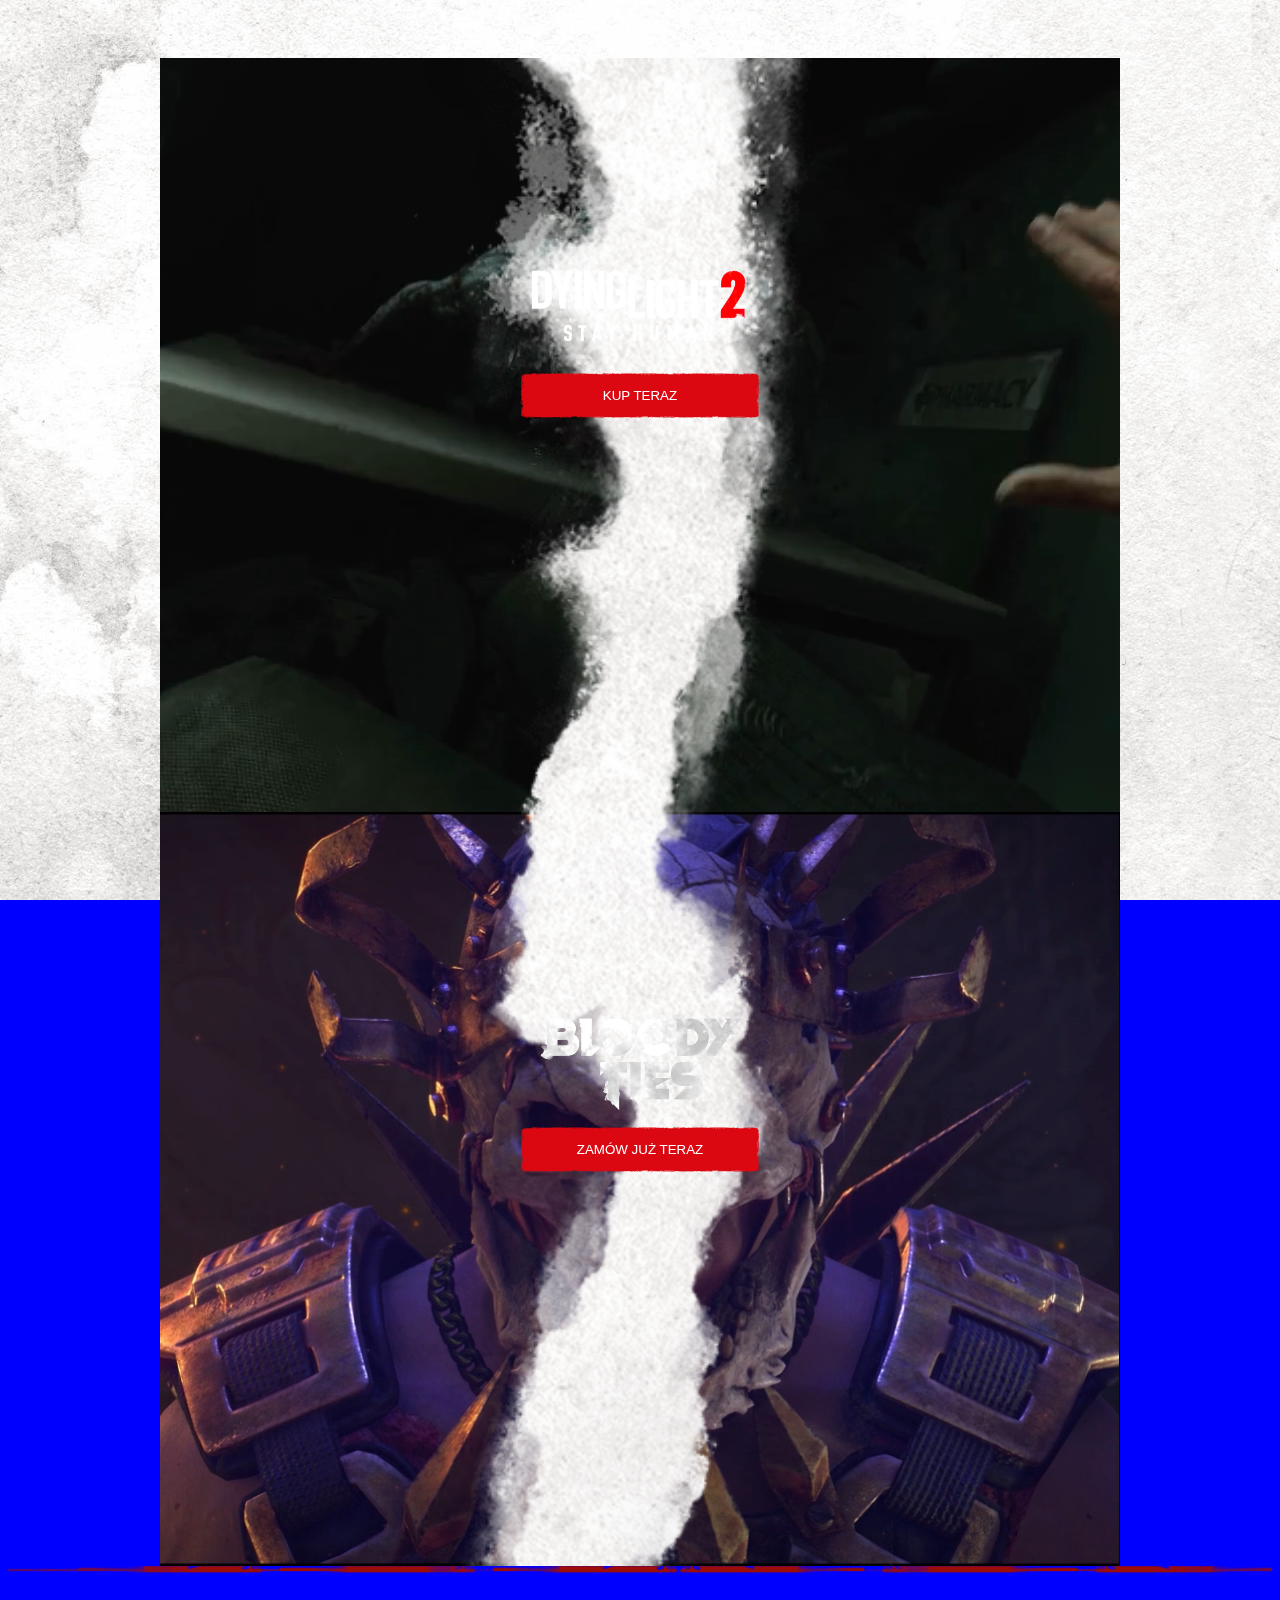
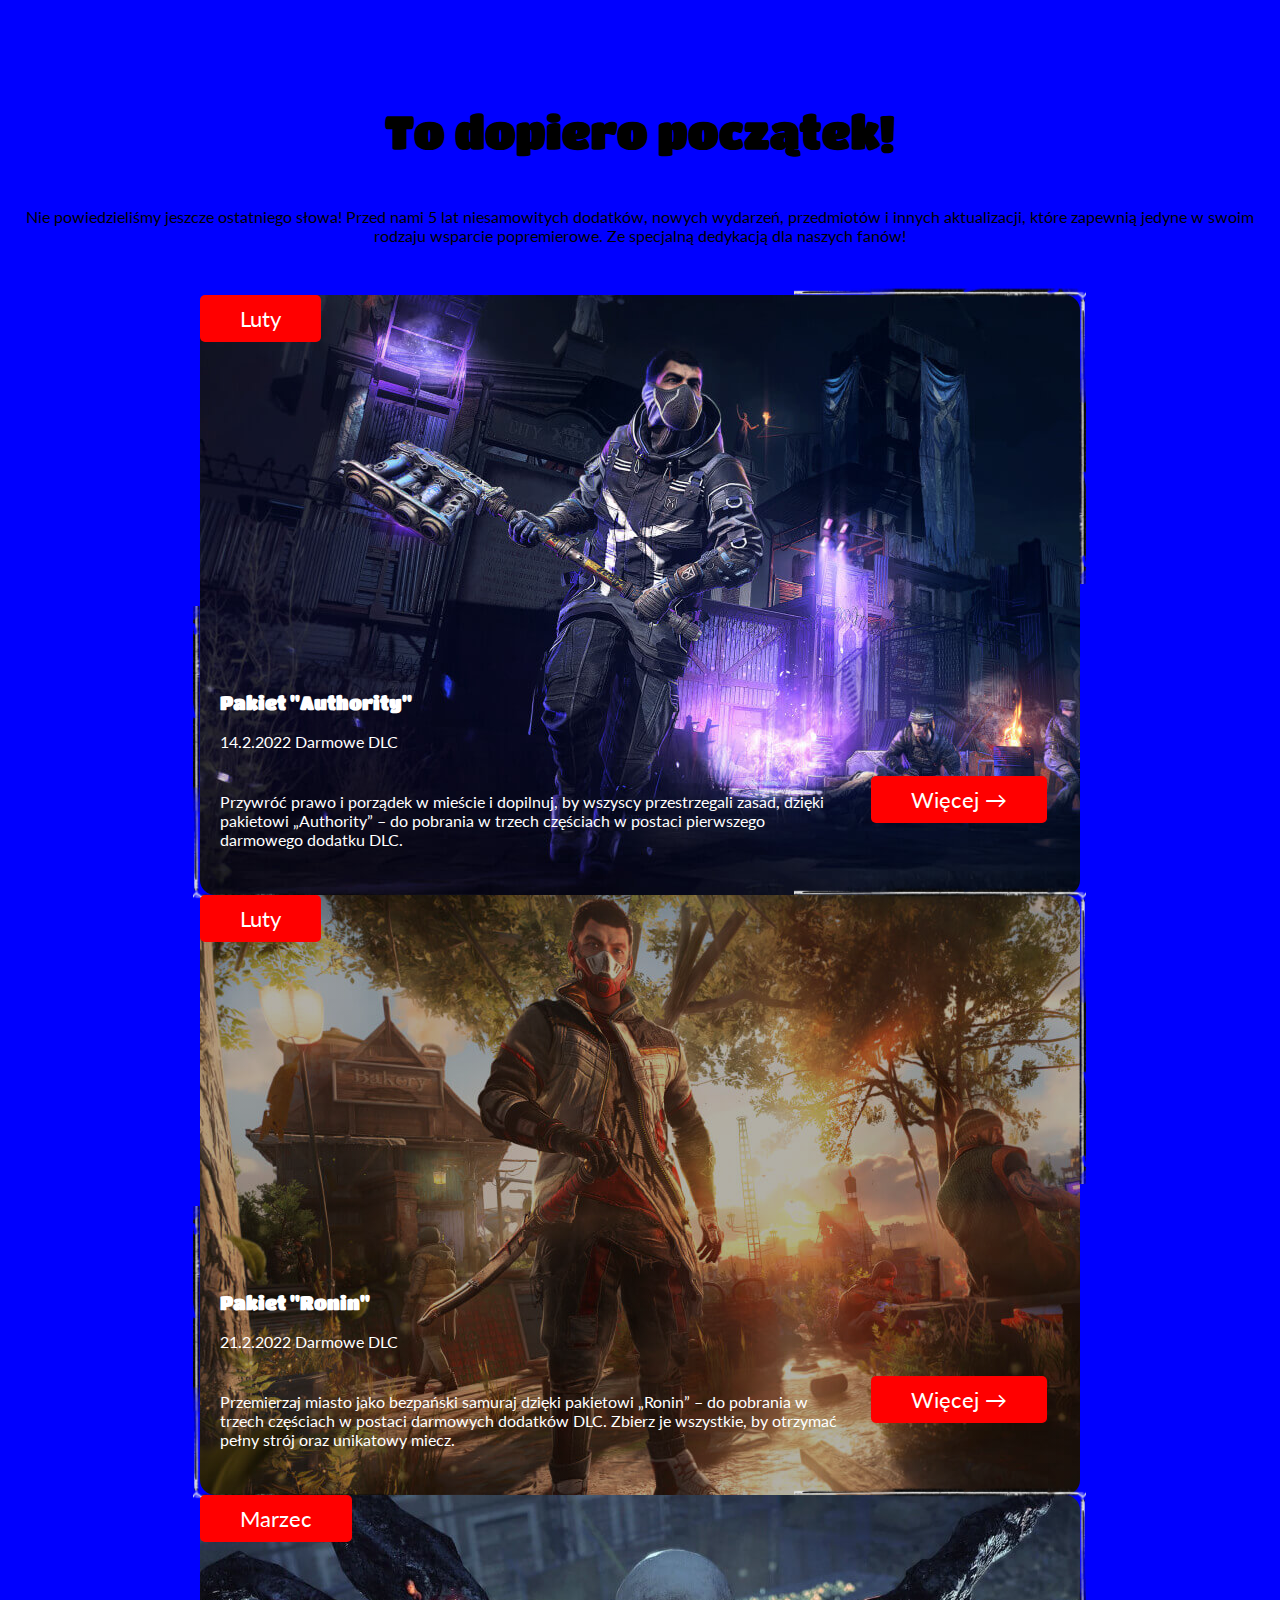
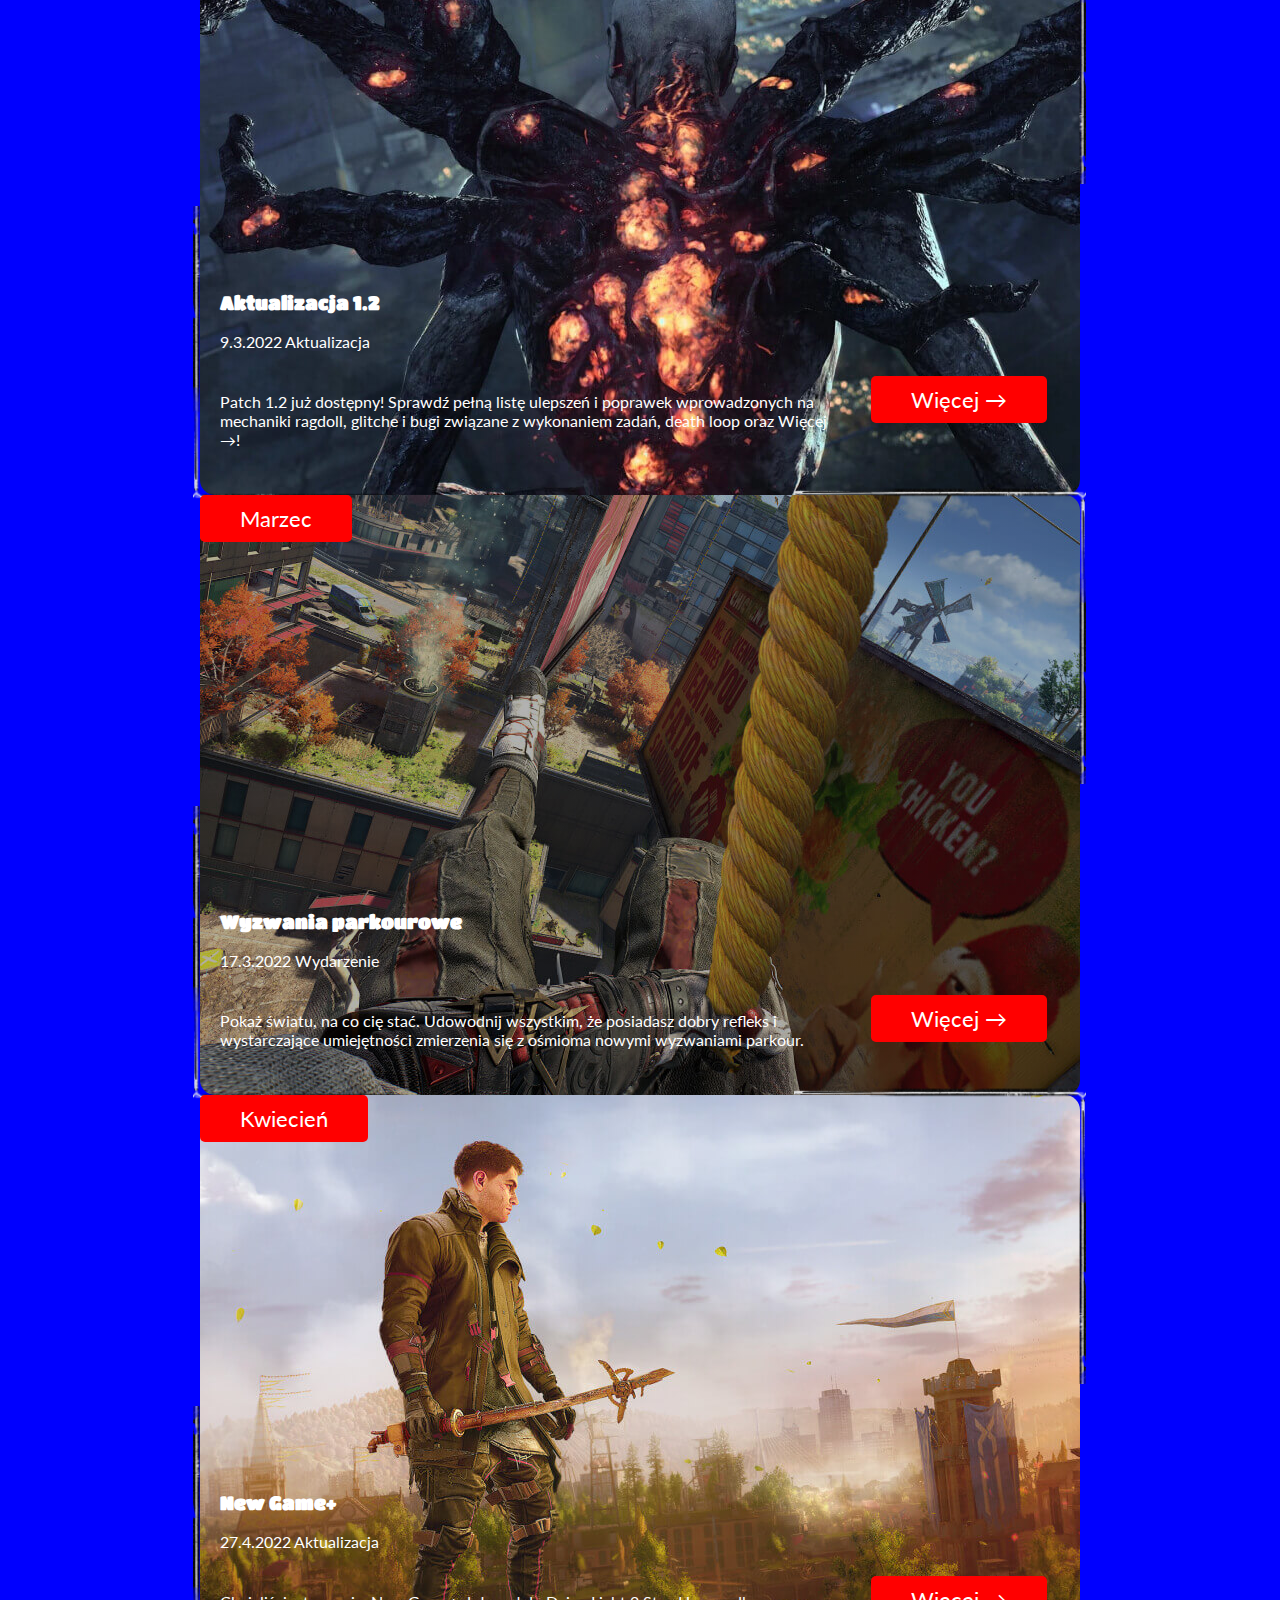
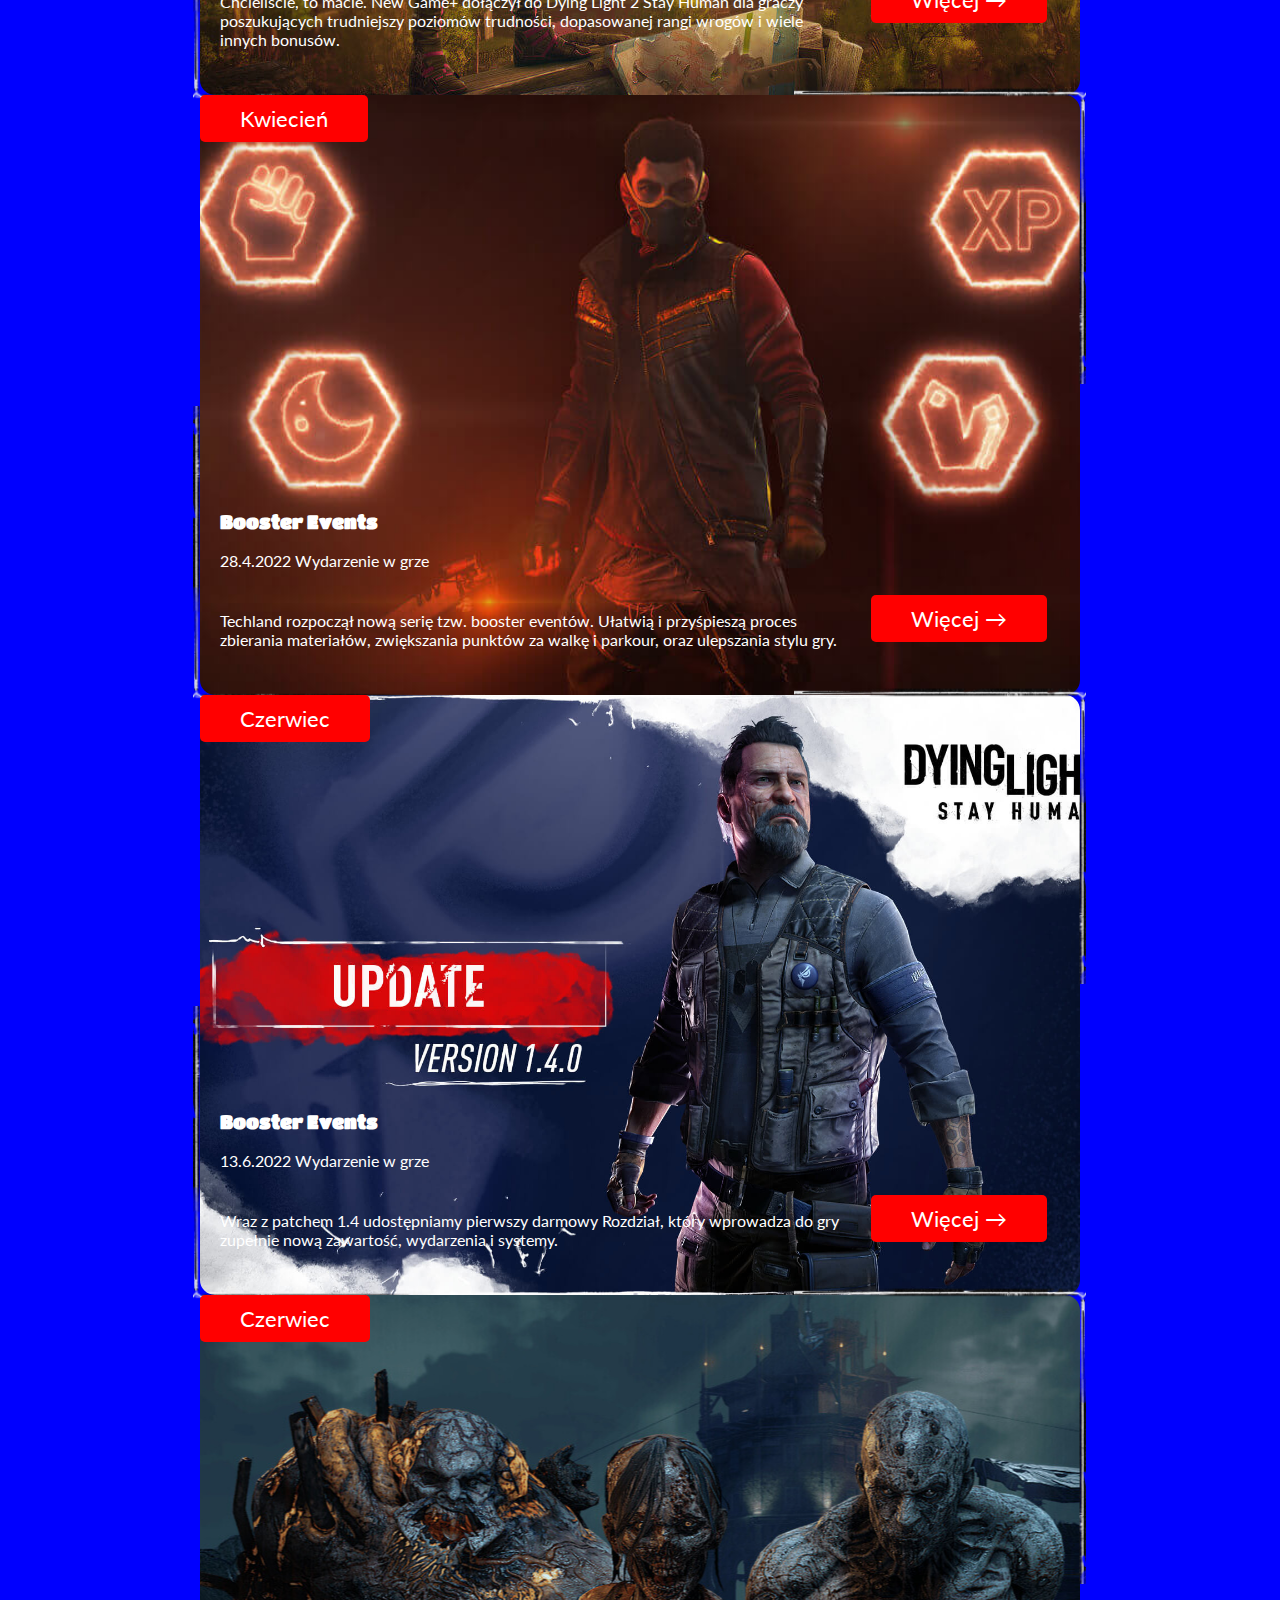
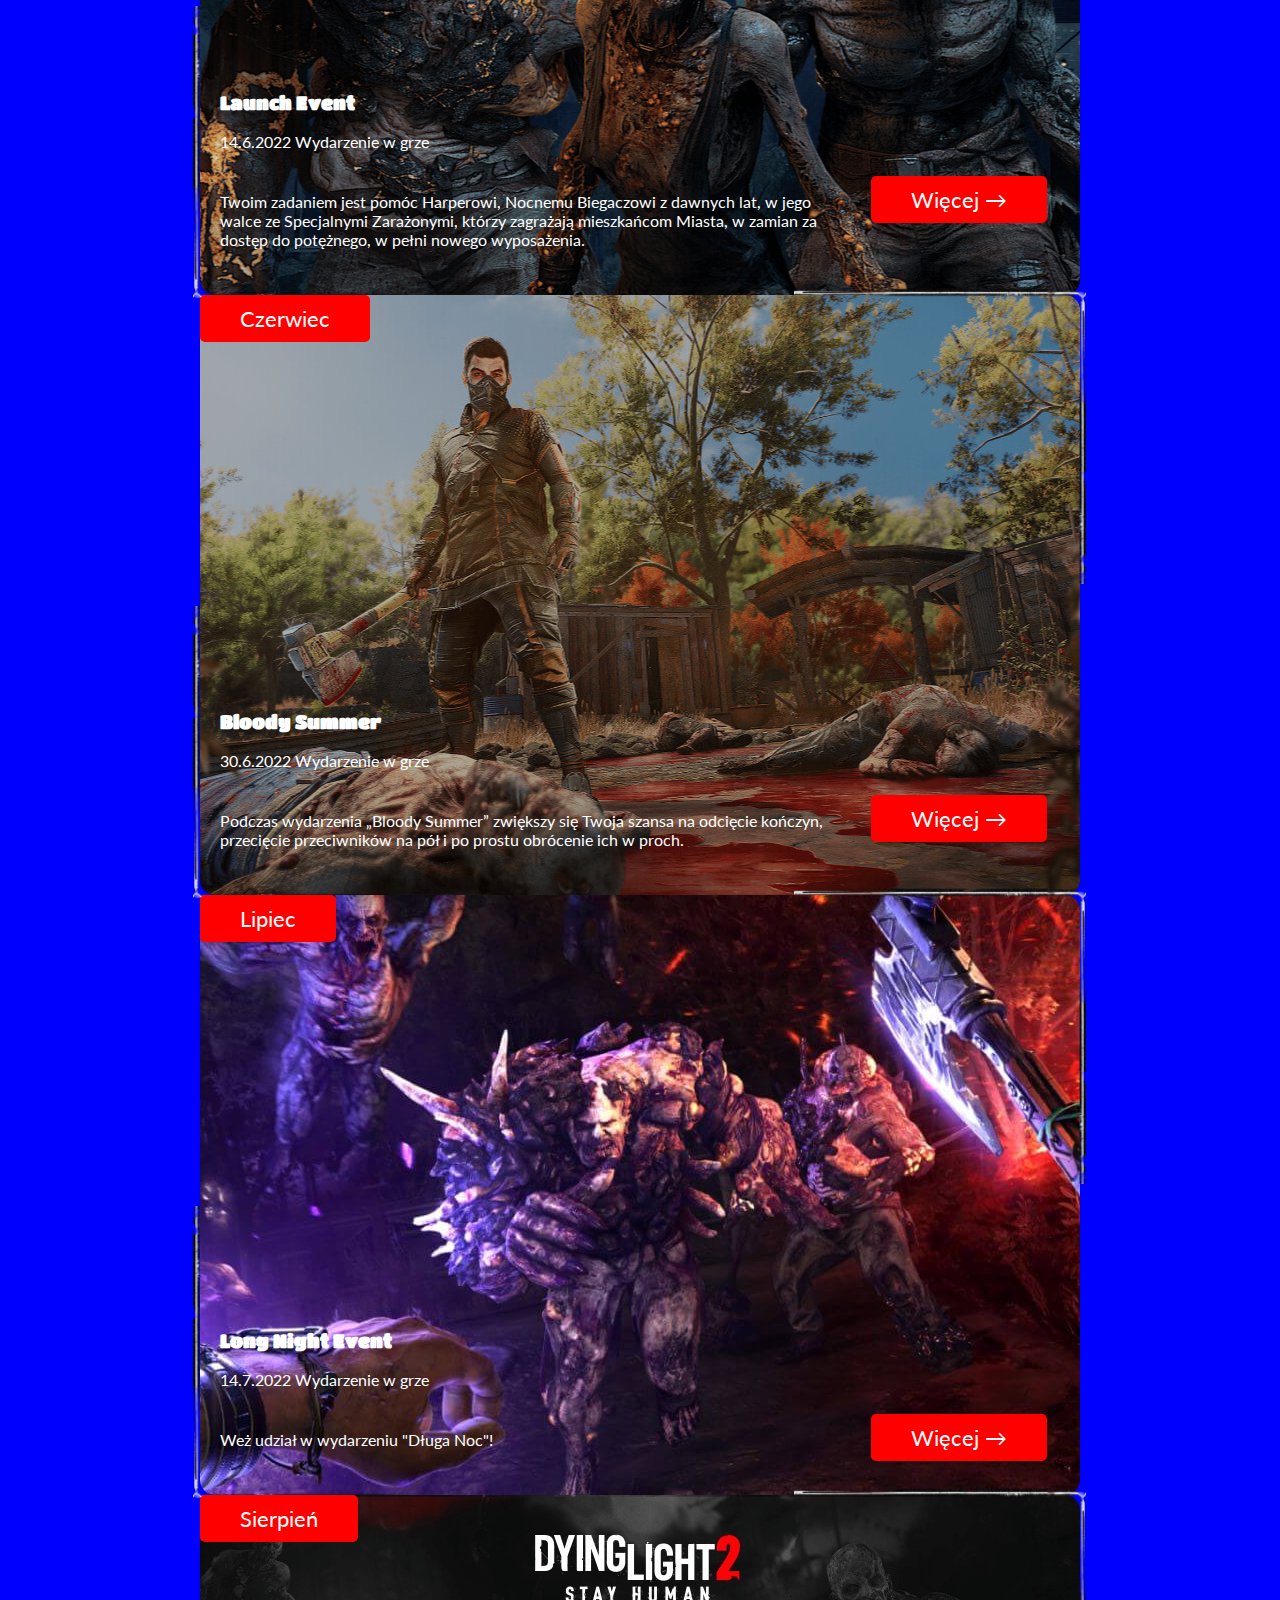
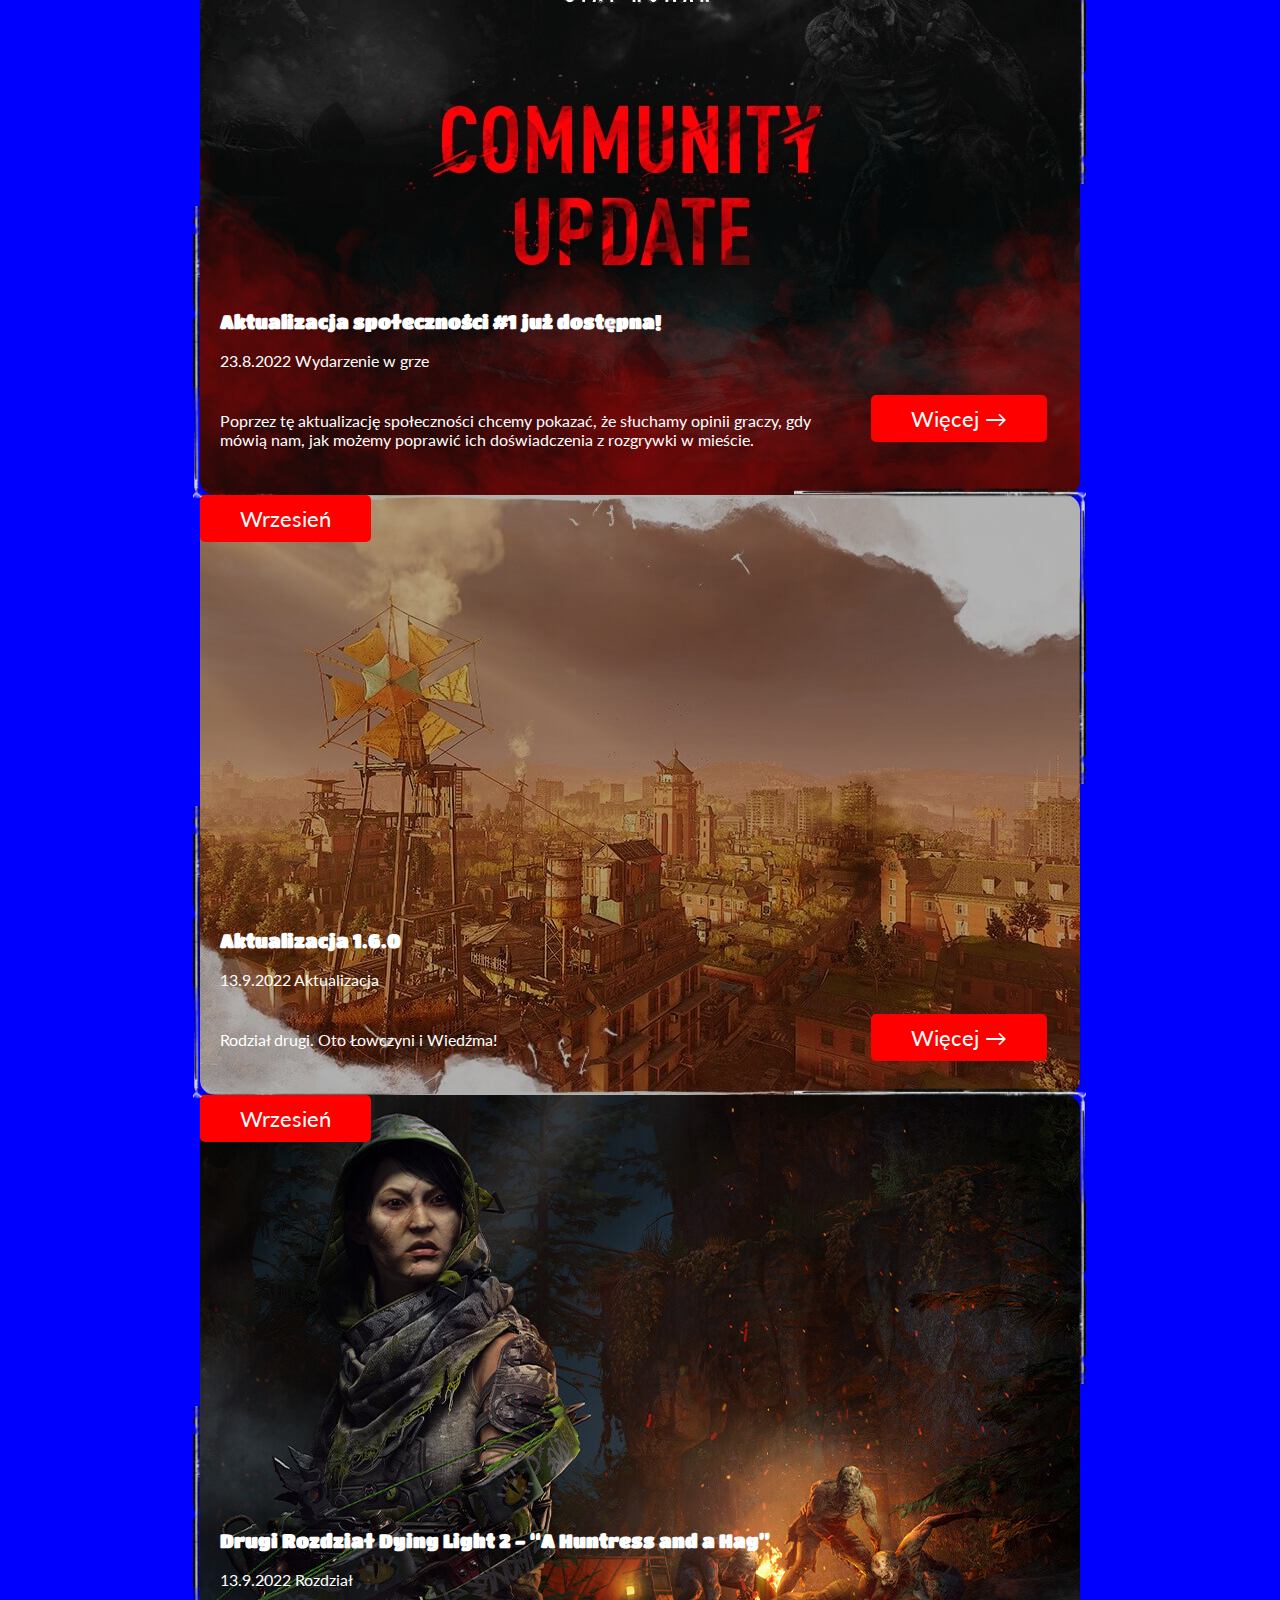
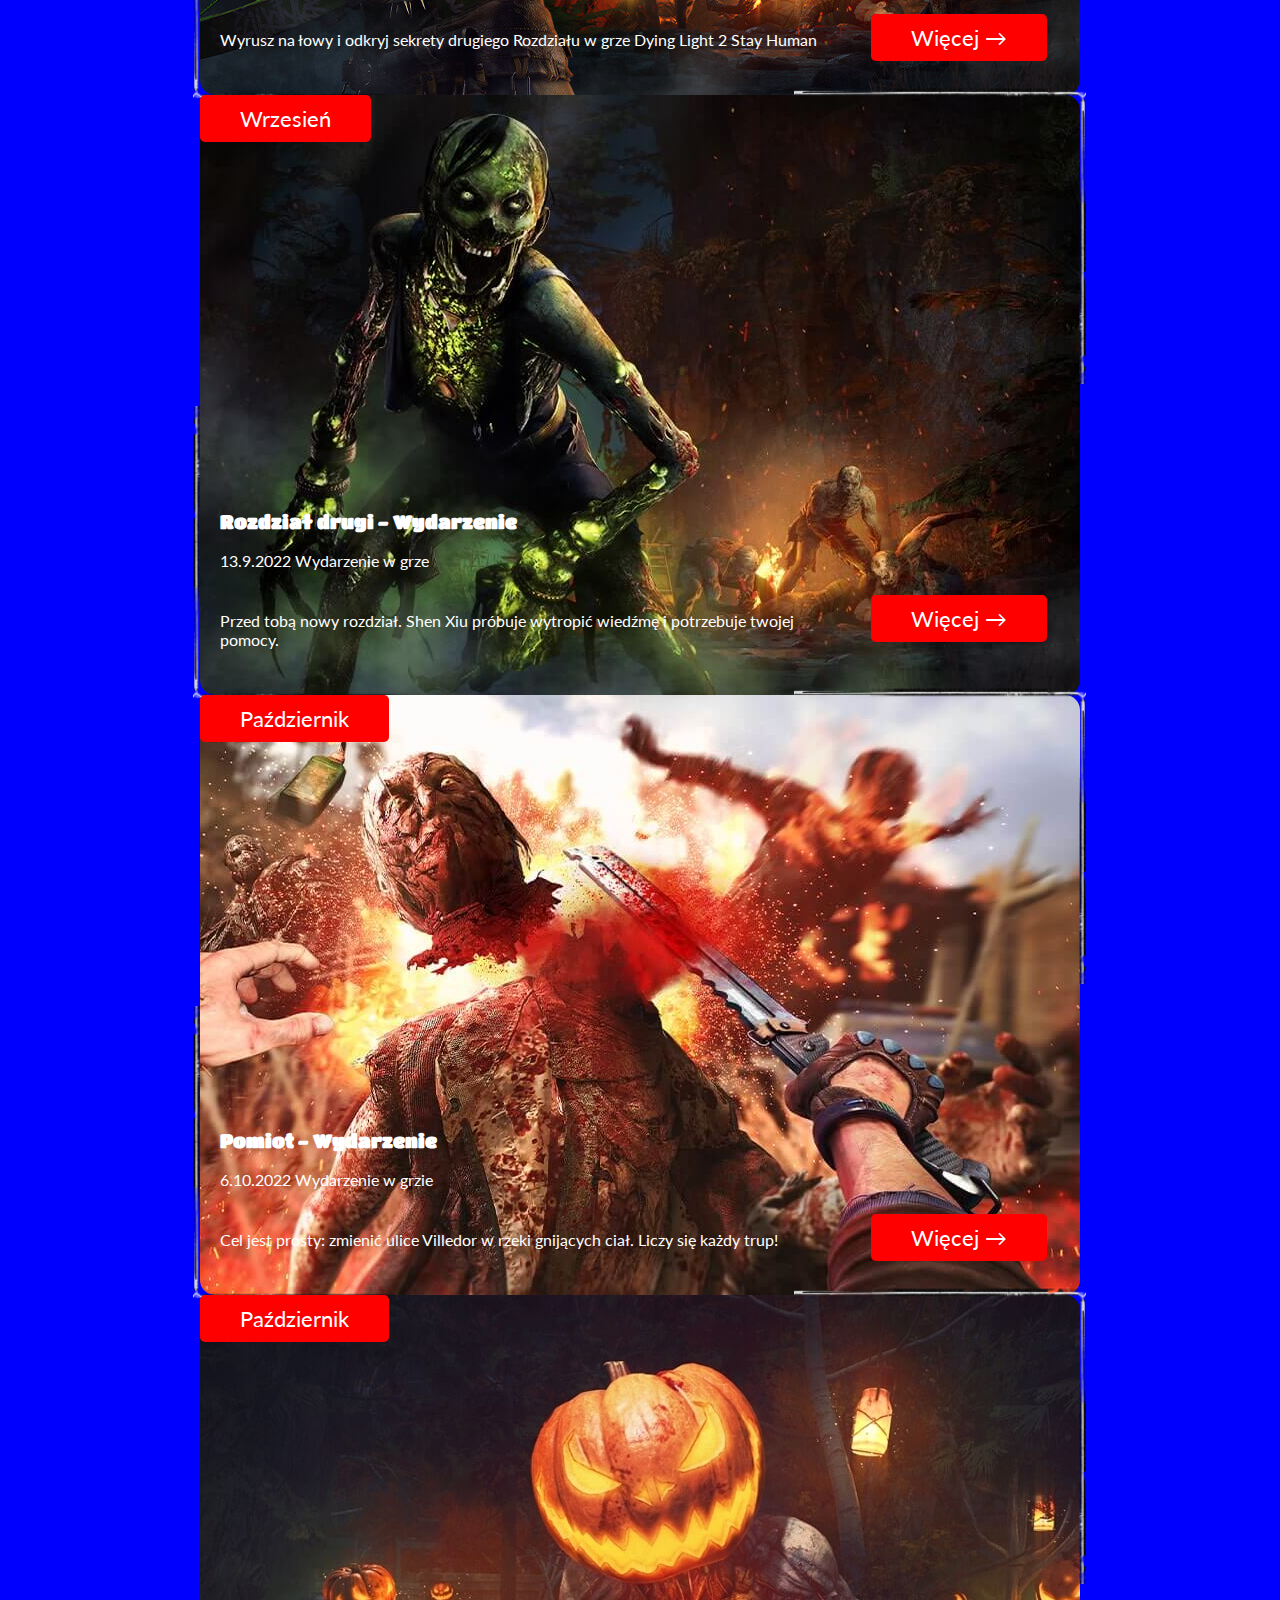
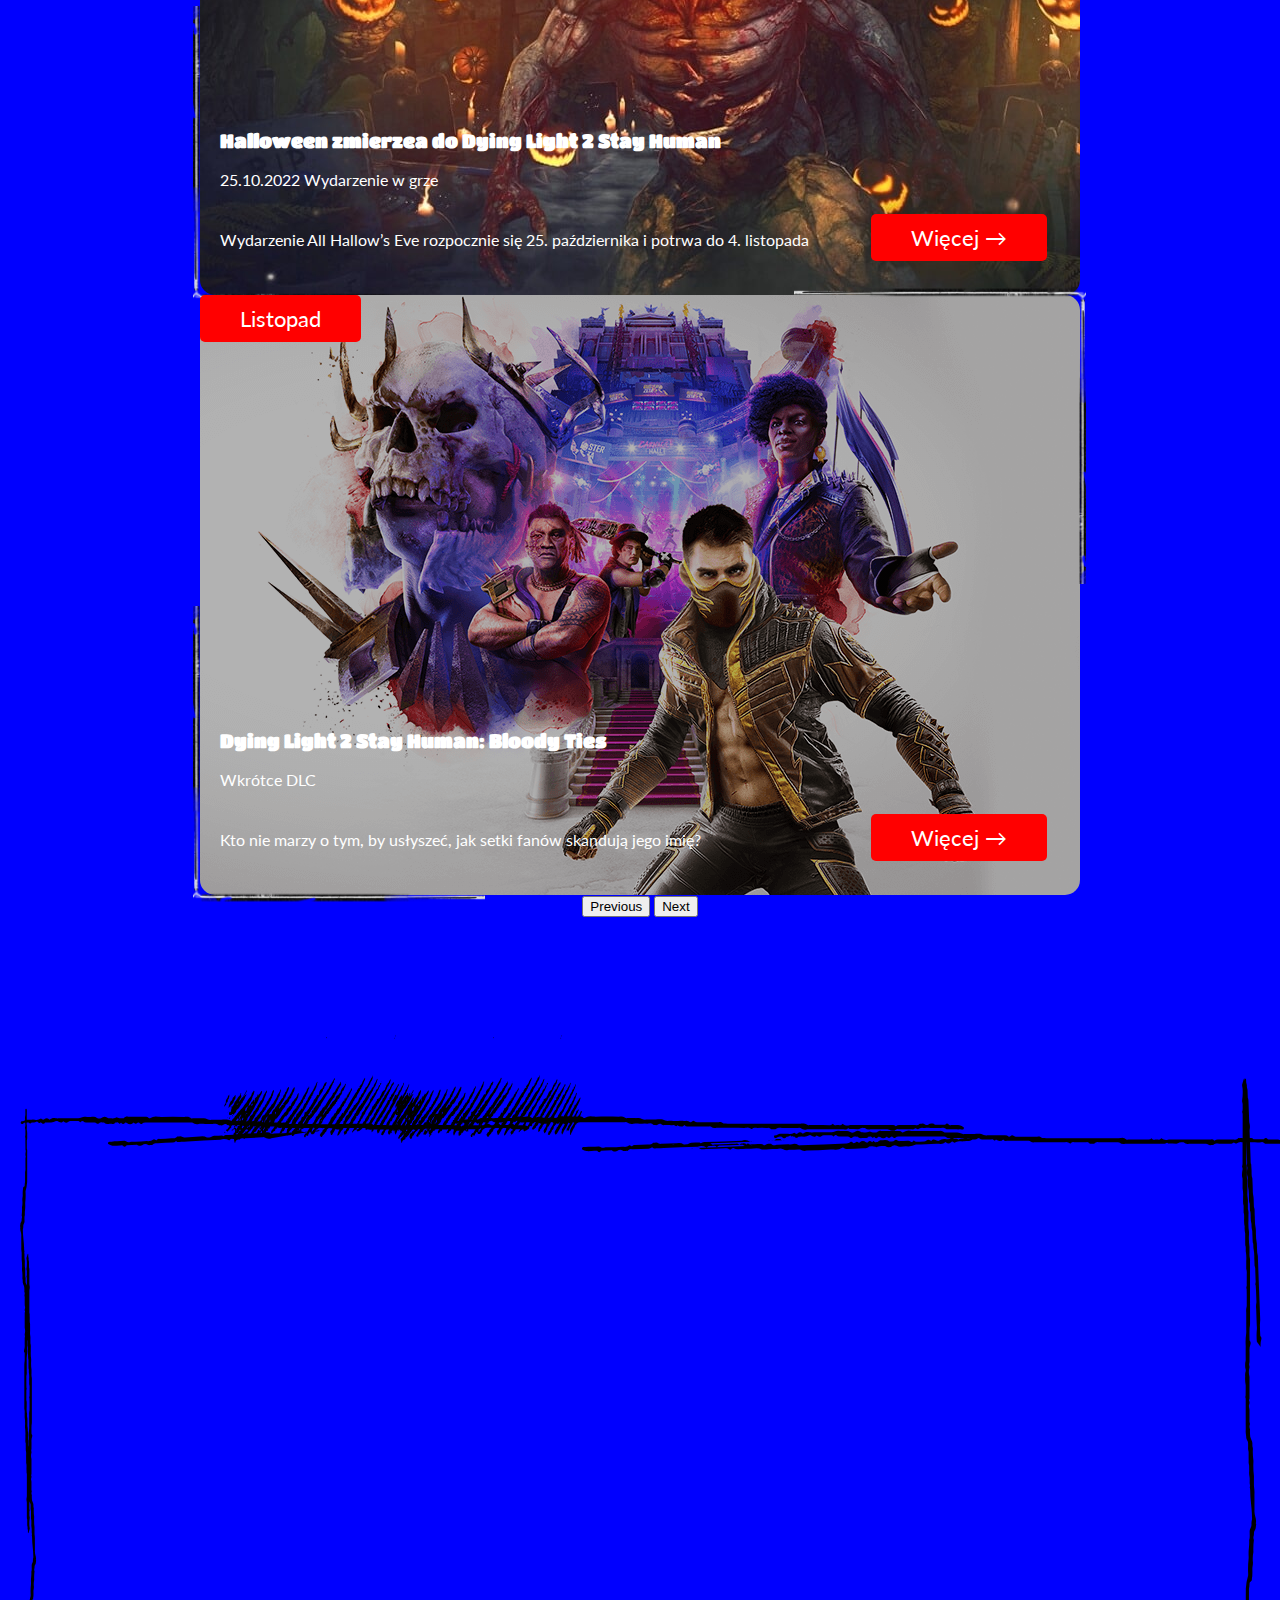
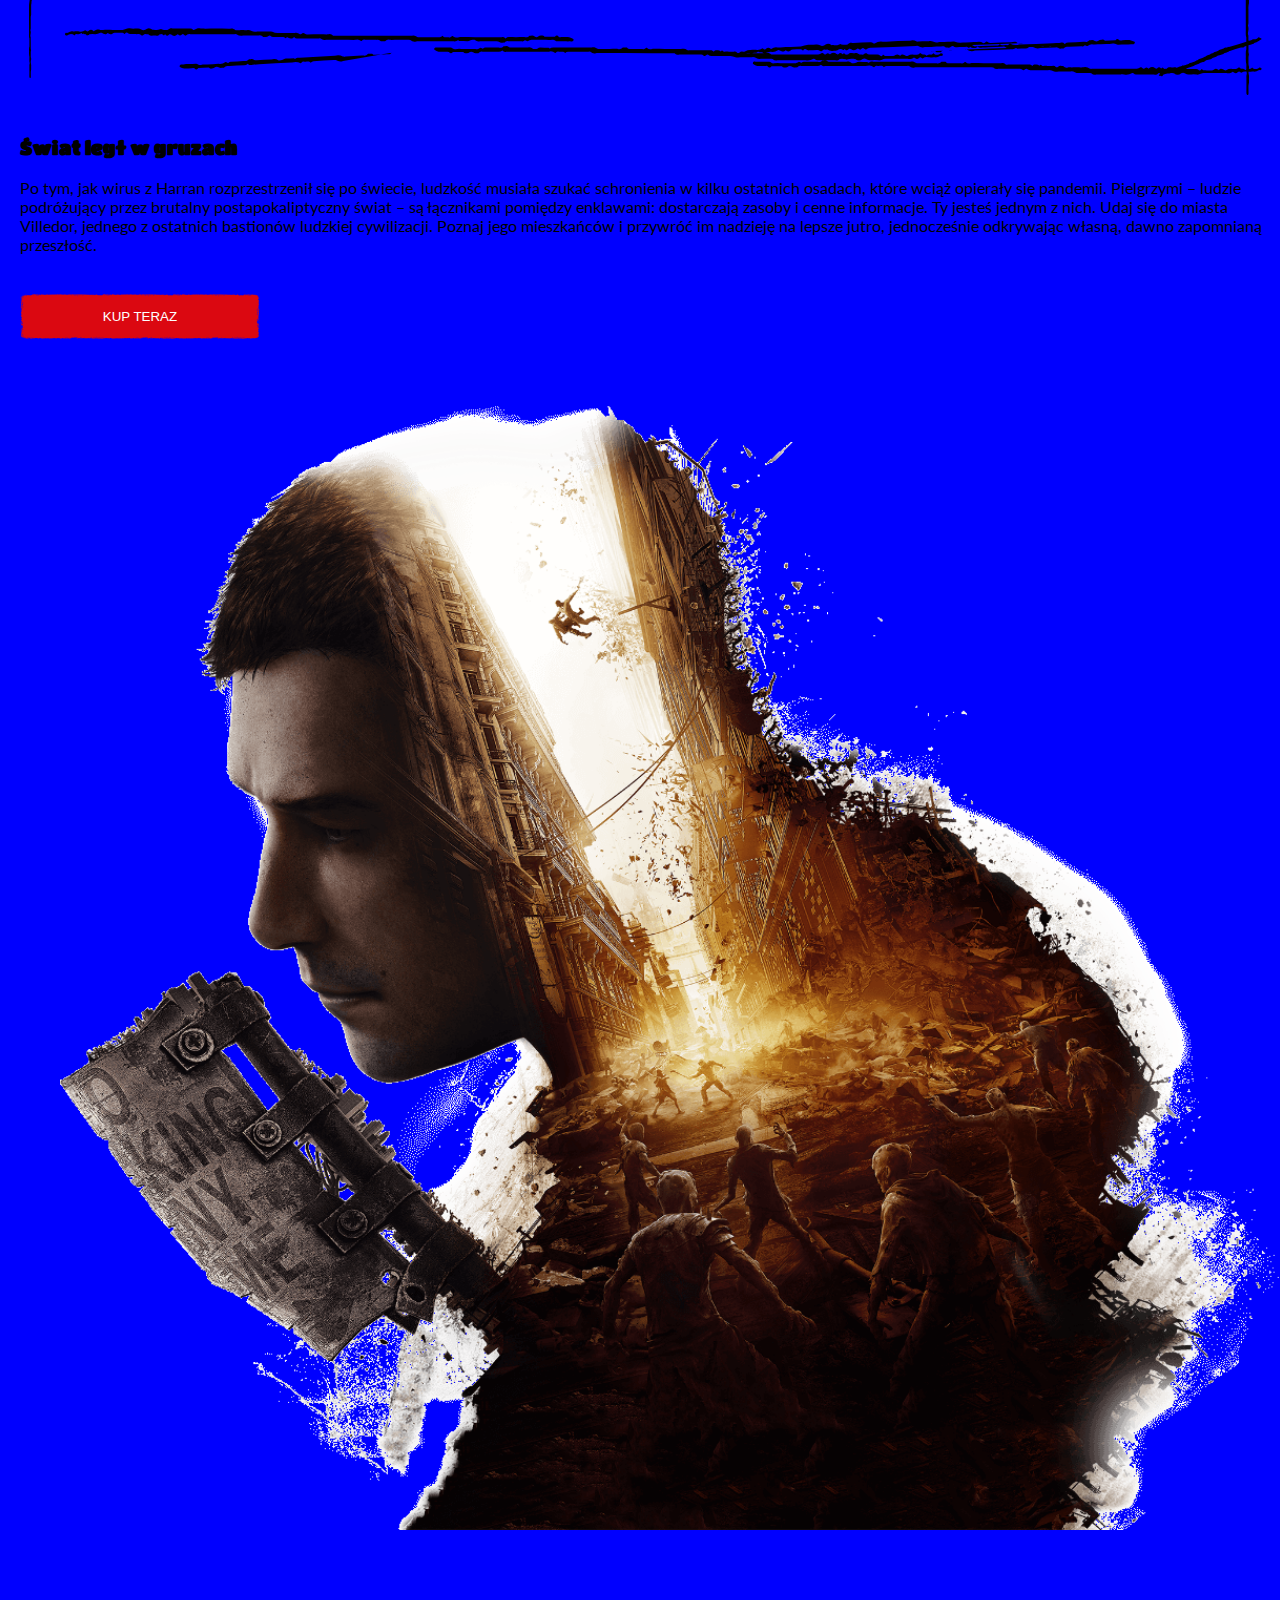
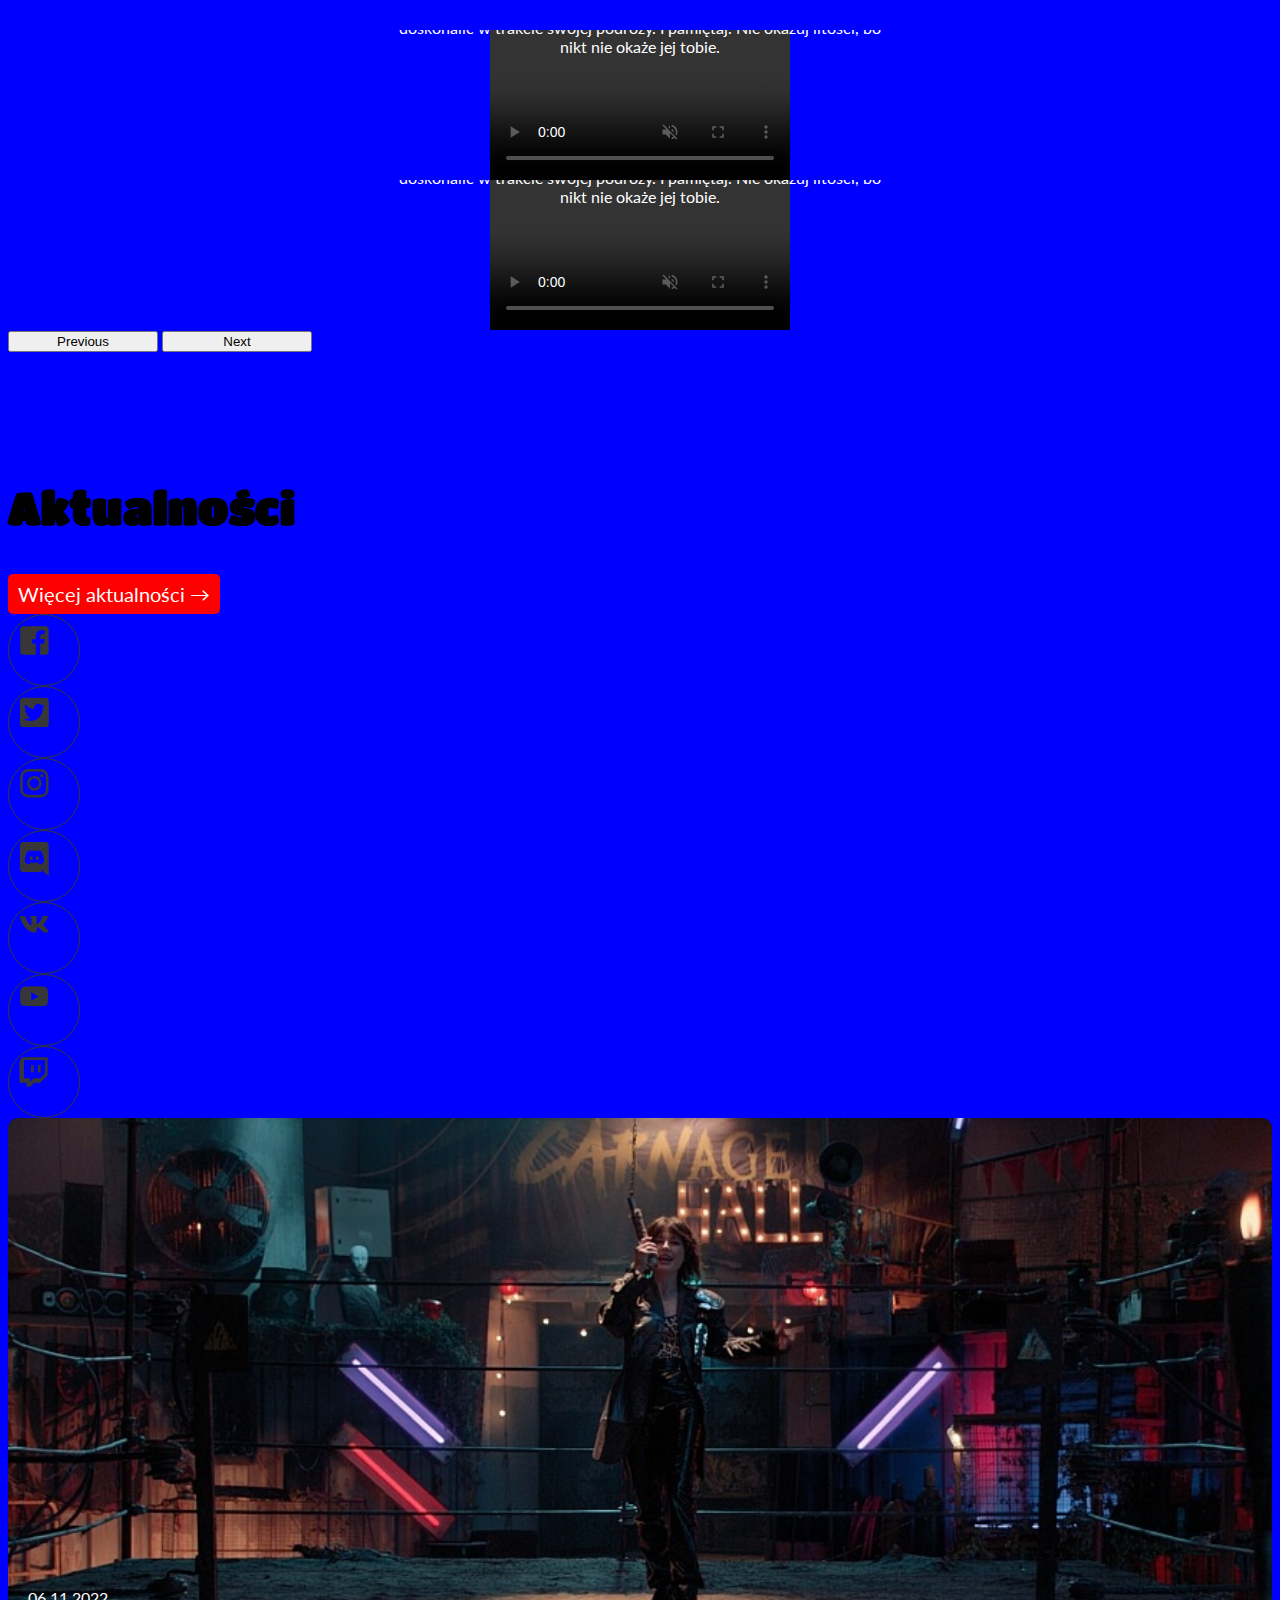
==== commit 5906be52: "TechlandGG RWD Done" ====
--- a/index.html
+++ b/index.html
@@ -820,6 +820,12 @@
             </div>
         </div>
 
+        <div class="test3">
+            <h1>Haaa jeden</h1>
+            <p>Lorem ipsum dolor sit amet consectetur adipisicing elit. Impedit, consequuntur.</p>
+
+        </div>
+
     </section>
 
 
--- a/css/styles.css
+++ b/css/styles.css
@@ -7,7 +7,7 @@
     background-color: blue;
 
     font-family: 'Lato', sans-serif;
-    /* overflow-x: hidden; */
+    overflow-x: hidden;
 }
 
 @media only screen and (max-width: 700px) {
@@ -16,10 +16,6 @@
         background-attachment: scroll;
         background-size: 100% 900px;
         background-position: top center;
-
-        -webkit-overflow-x: hidden;
-        -moz-overflow-x: hidden;
-        -o-overflow-x: hidden;
     }
 }
 
@@ -708,31 +704,33 @@
 
 #techland-gg .techland-container {
     height: 750px;
+    padding: 1px;
     background-image: url(../img/techland-gg.jpg);
+    /* background-color: #828282; */
     background-repeat: no-repeat;
     background-size: cover;
     background-position: center center;
     border-radius: 10px;
     color: #FFFFFF;
-    position: relative;
-}
-
-@media only screen and (max-width: 1000px) {
-    .techland-container {
-        height: 600px;
-    }
-
 }
 
 #techland-gg .techland-info {
     display: block;
     max-width: 340px;
-    width: auto;
-
-    position: absolute;
-    top: 50%;
-    left: 60px;
-    transform: translateY(-50%);
+    margin-left: 70px;
+    margin-top: 150px;
+
+}
+
+@media only screen and (max-width: 1000px) {
+    #techland-gg .techland-container {
+        height: 600px;
+    }
+
+    #techland-gg .techland-info {
+       margin: 15% auto 0 auto;
+        text-align: center;
+    }
 }
 
 
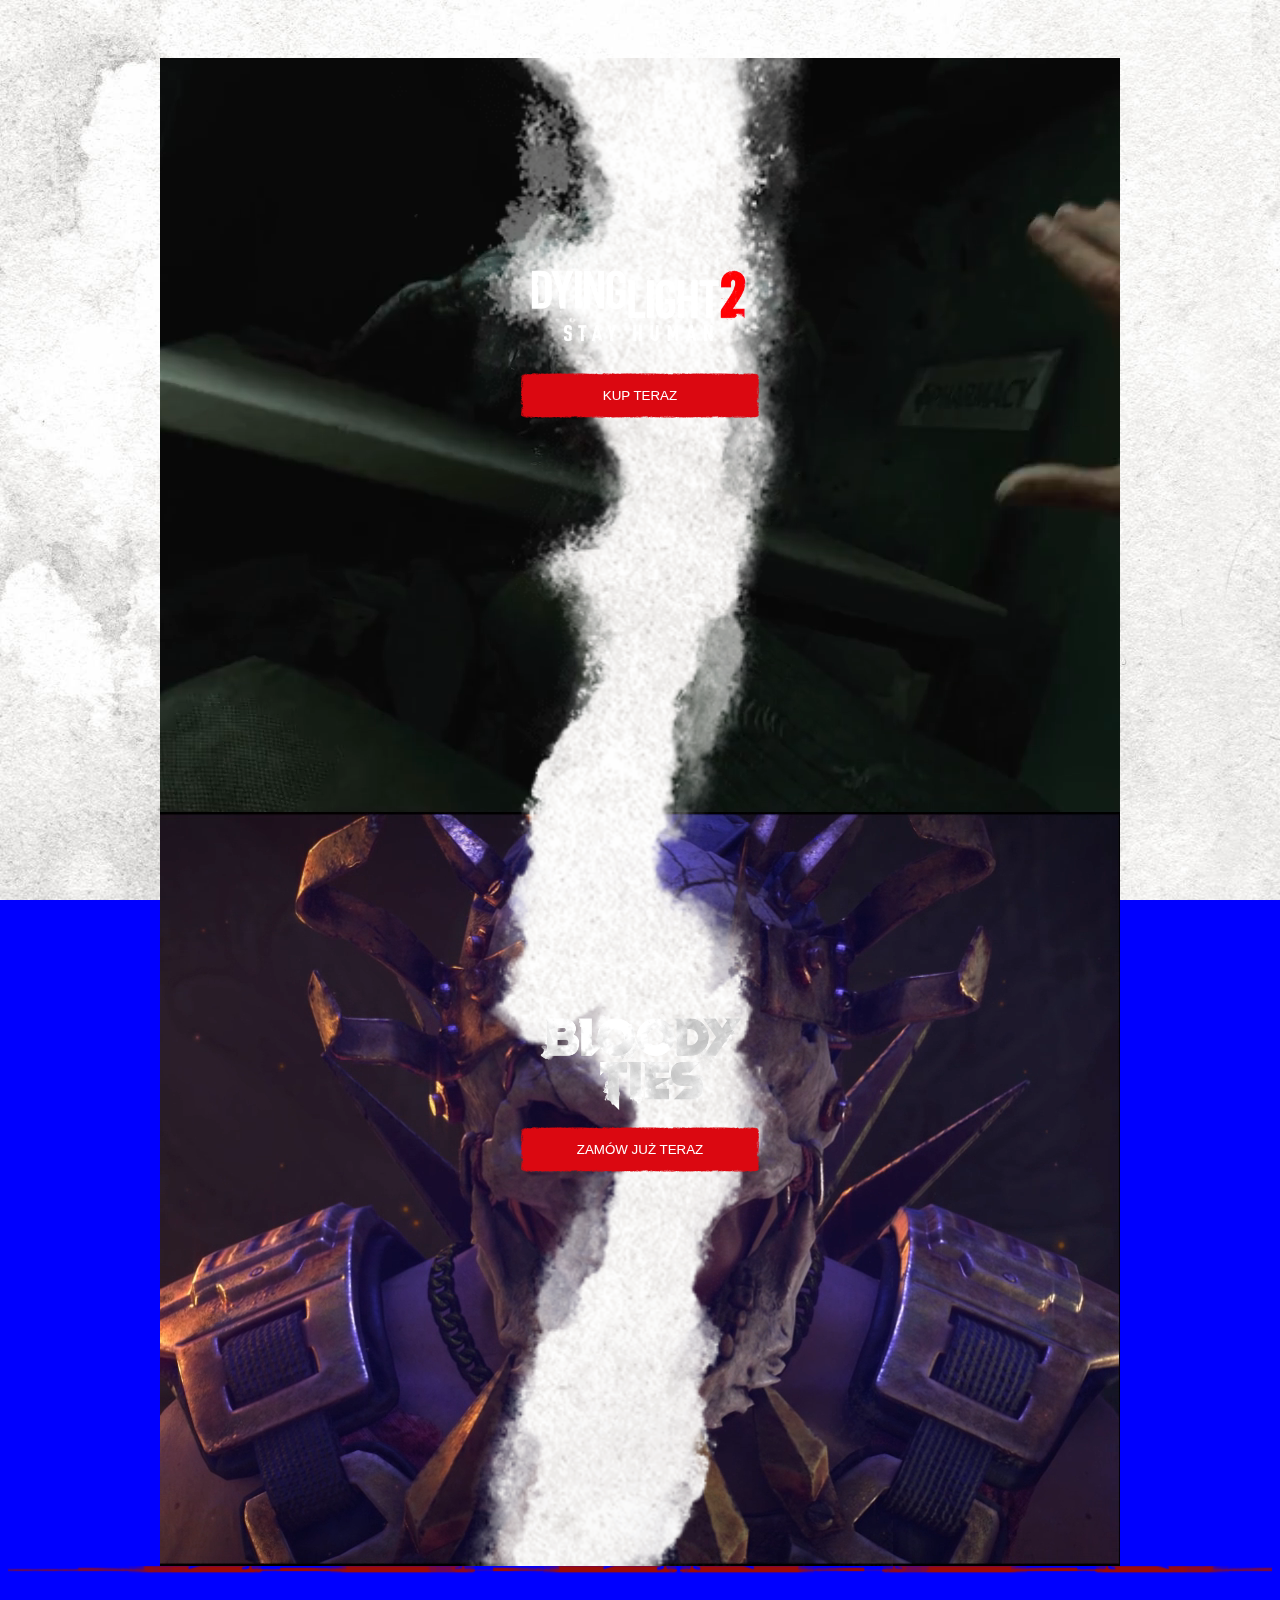
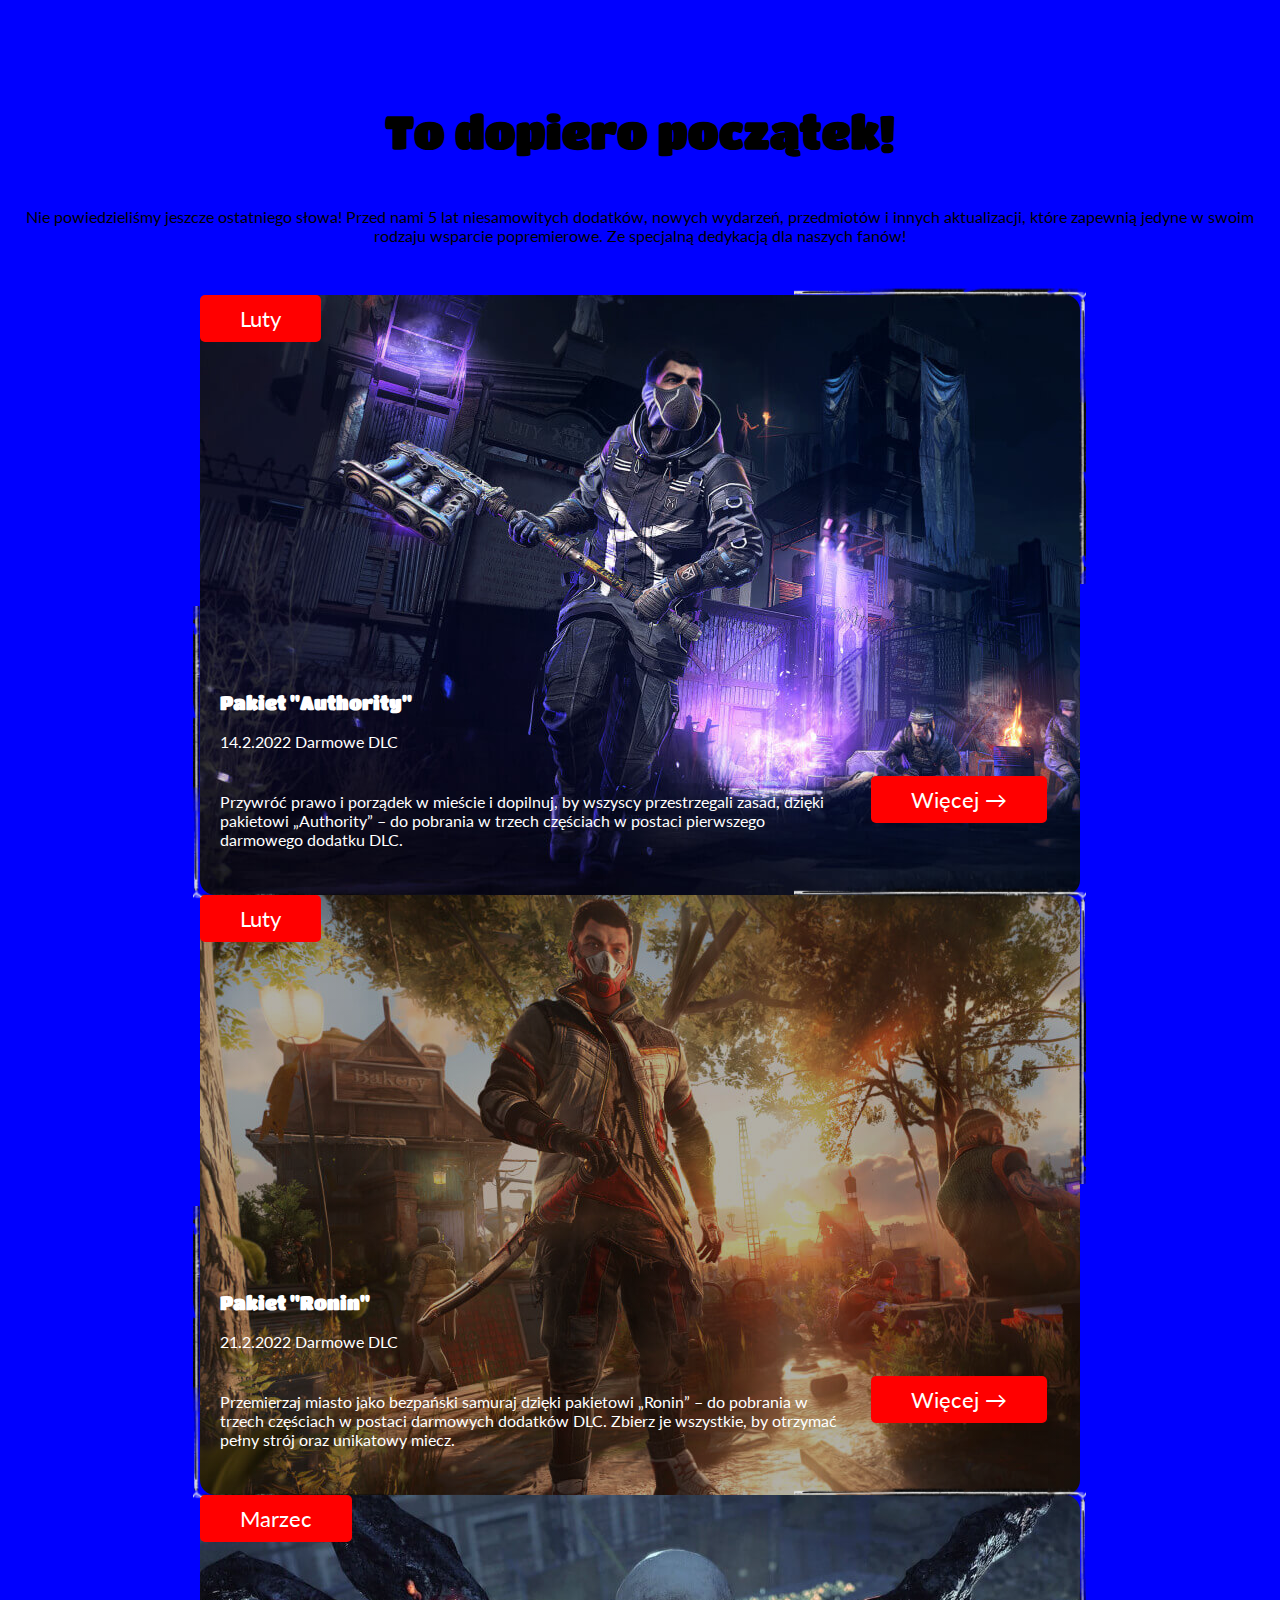
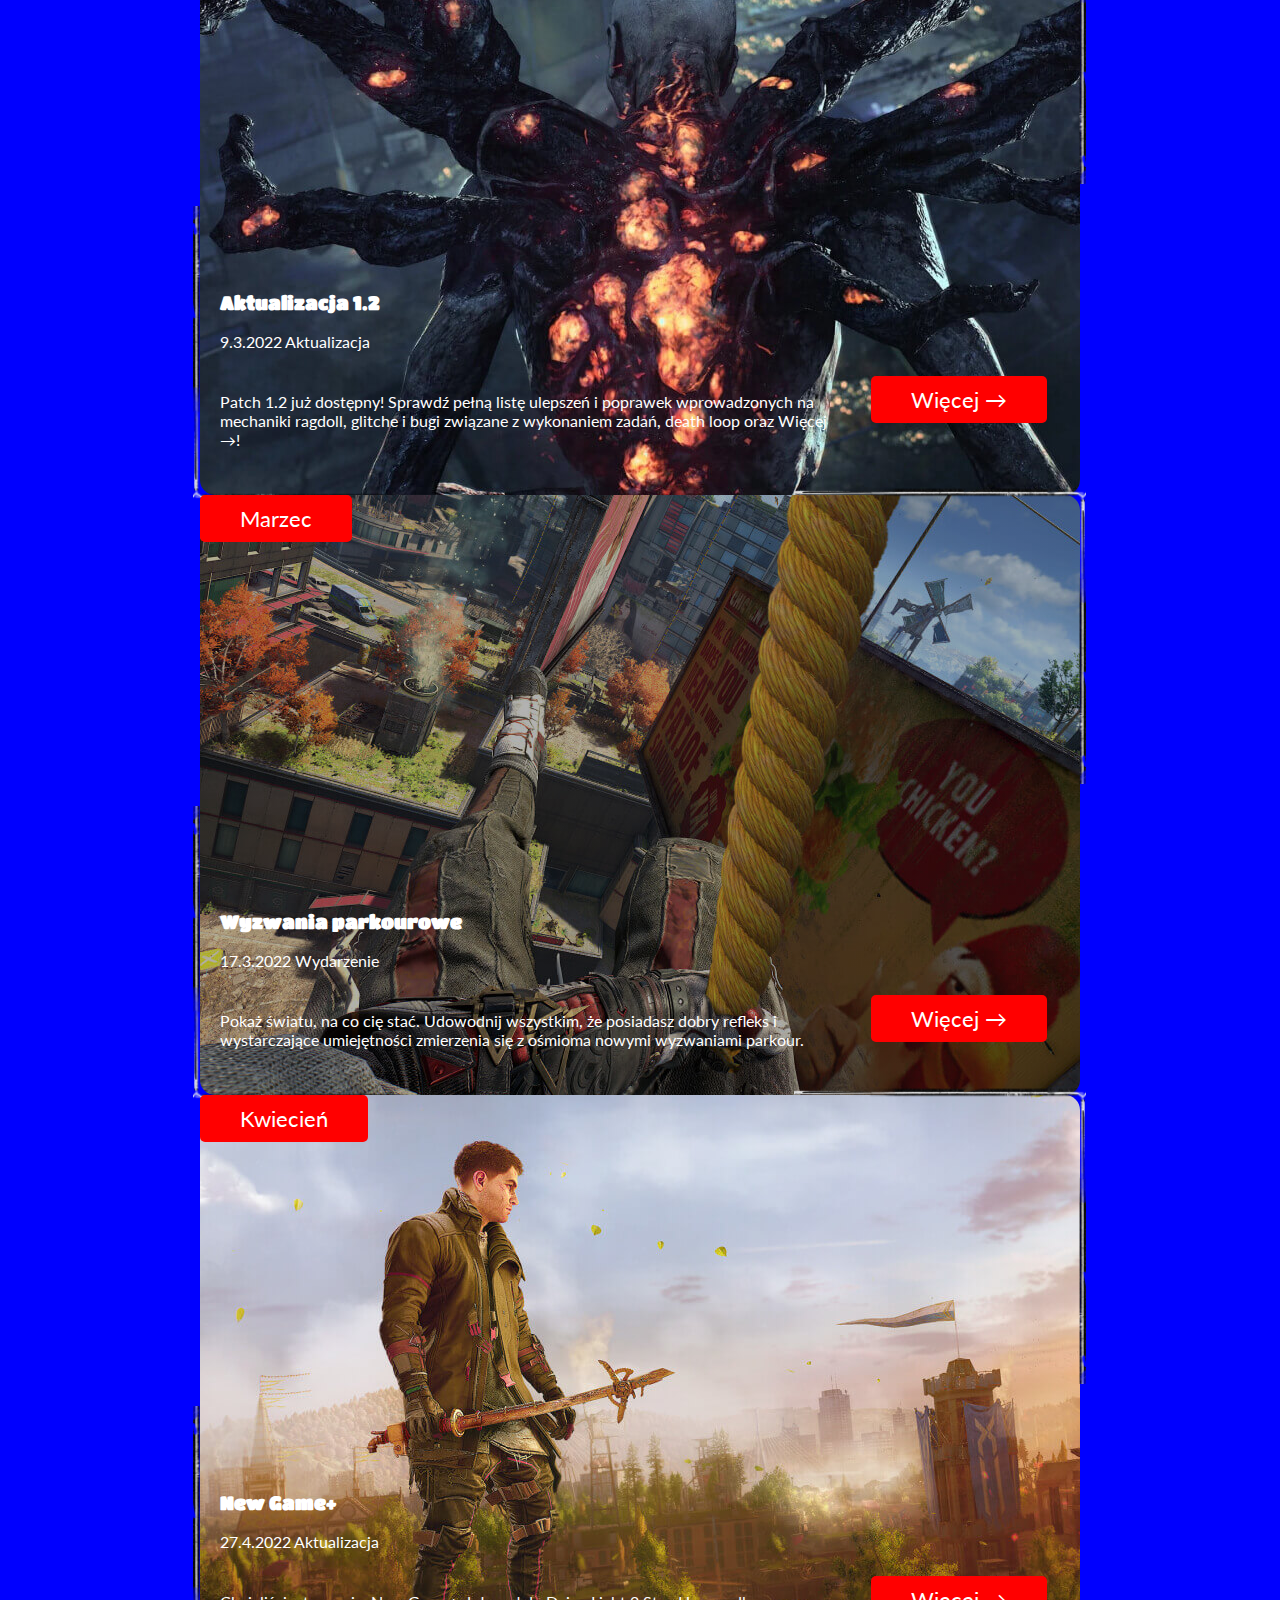
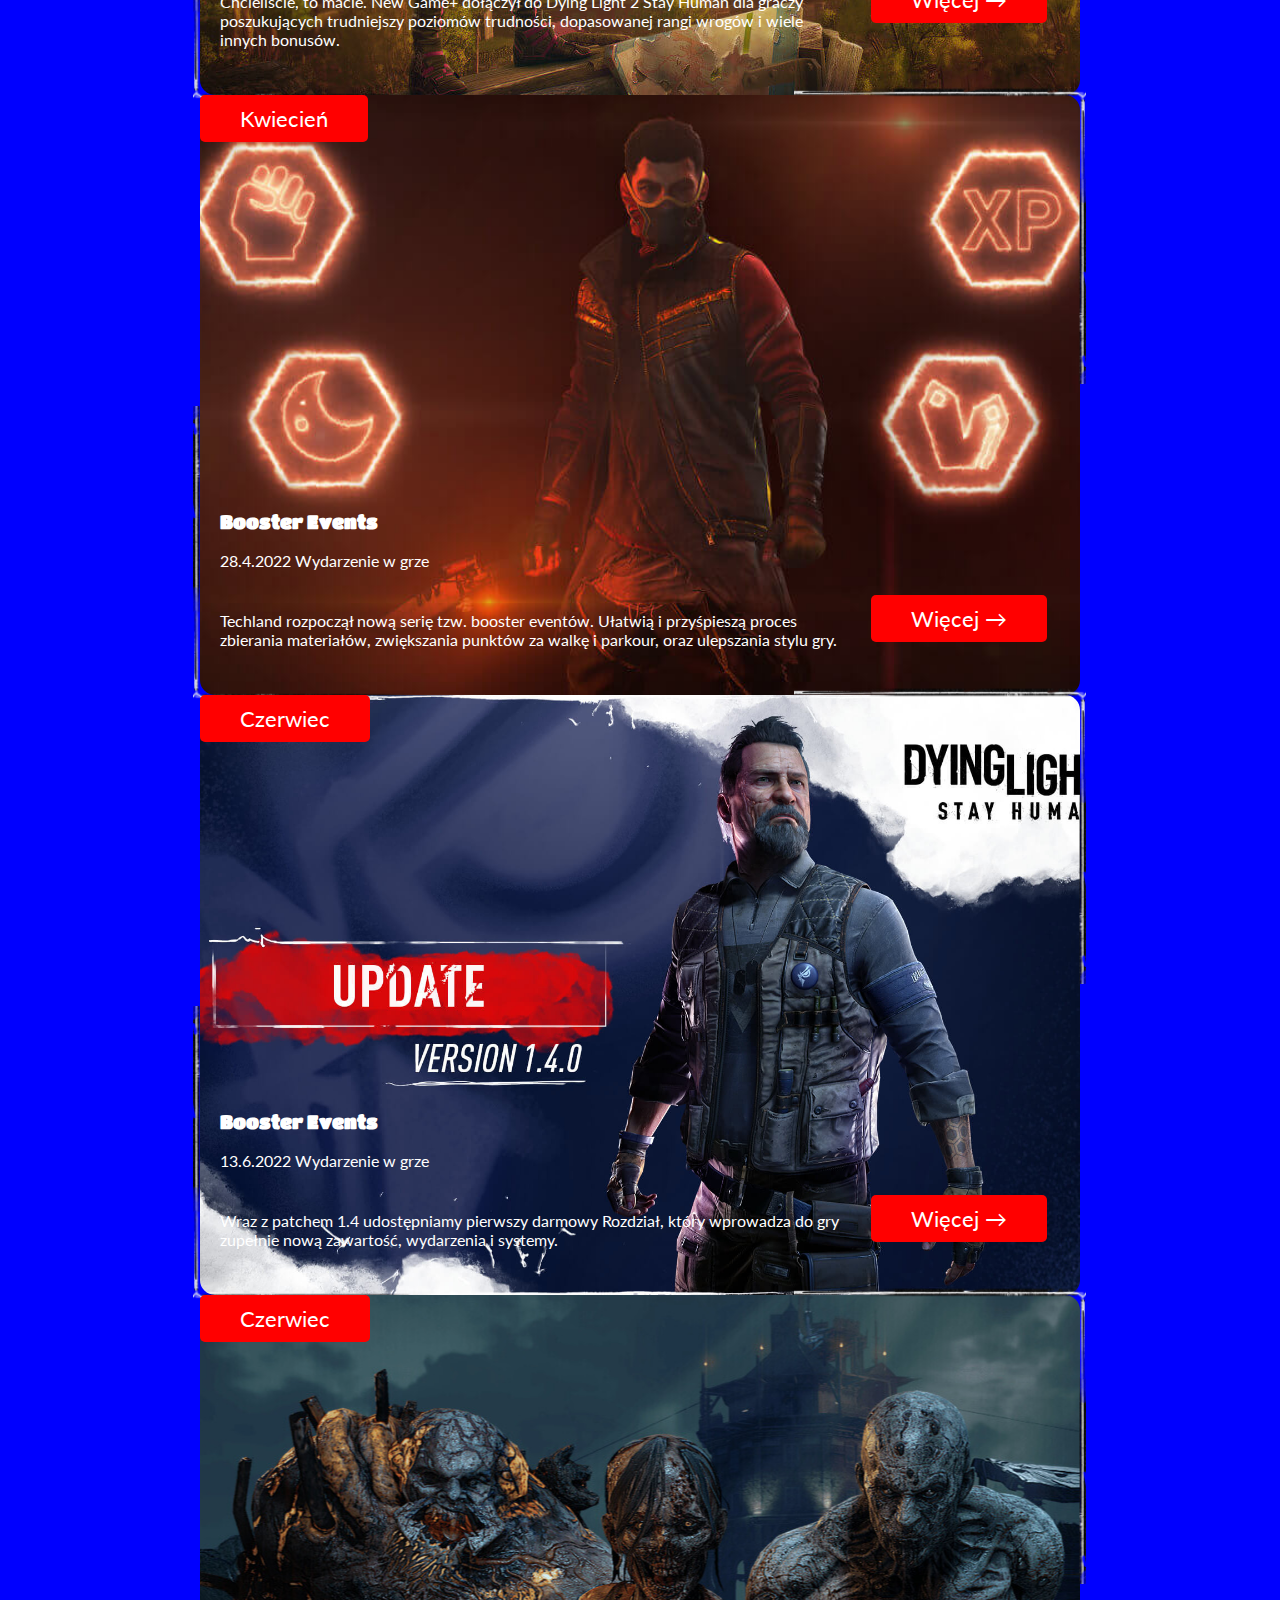
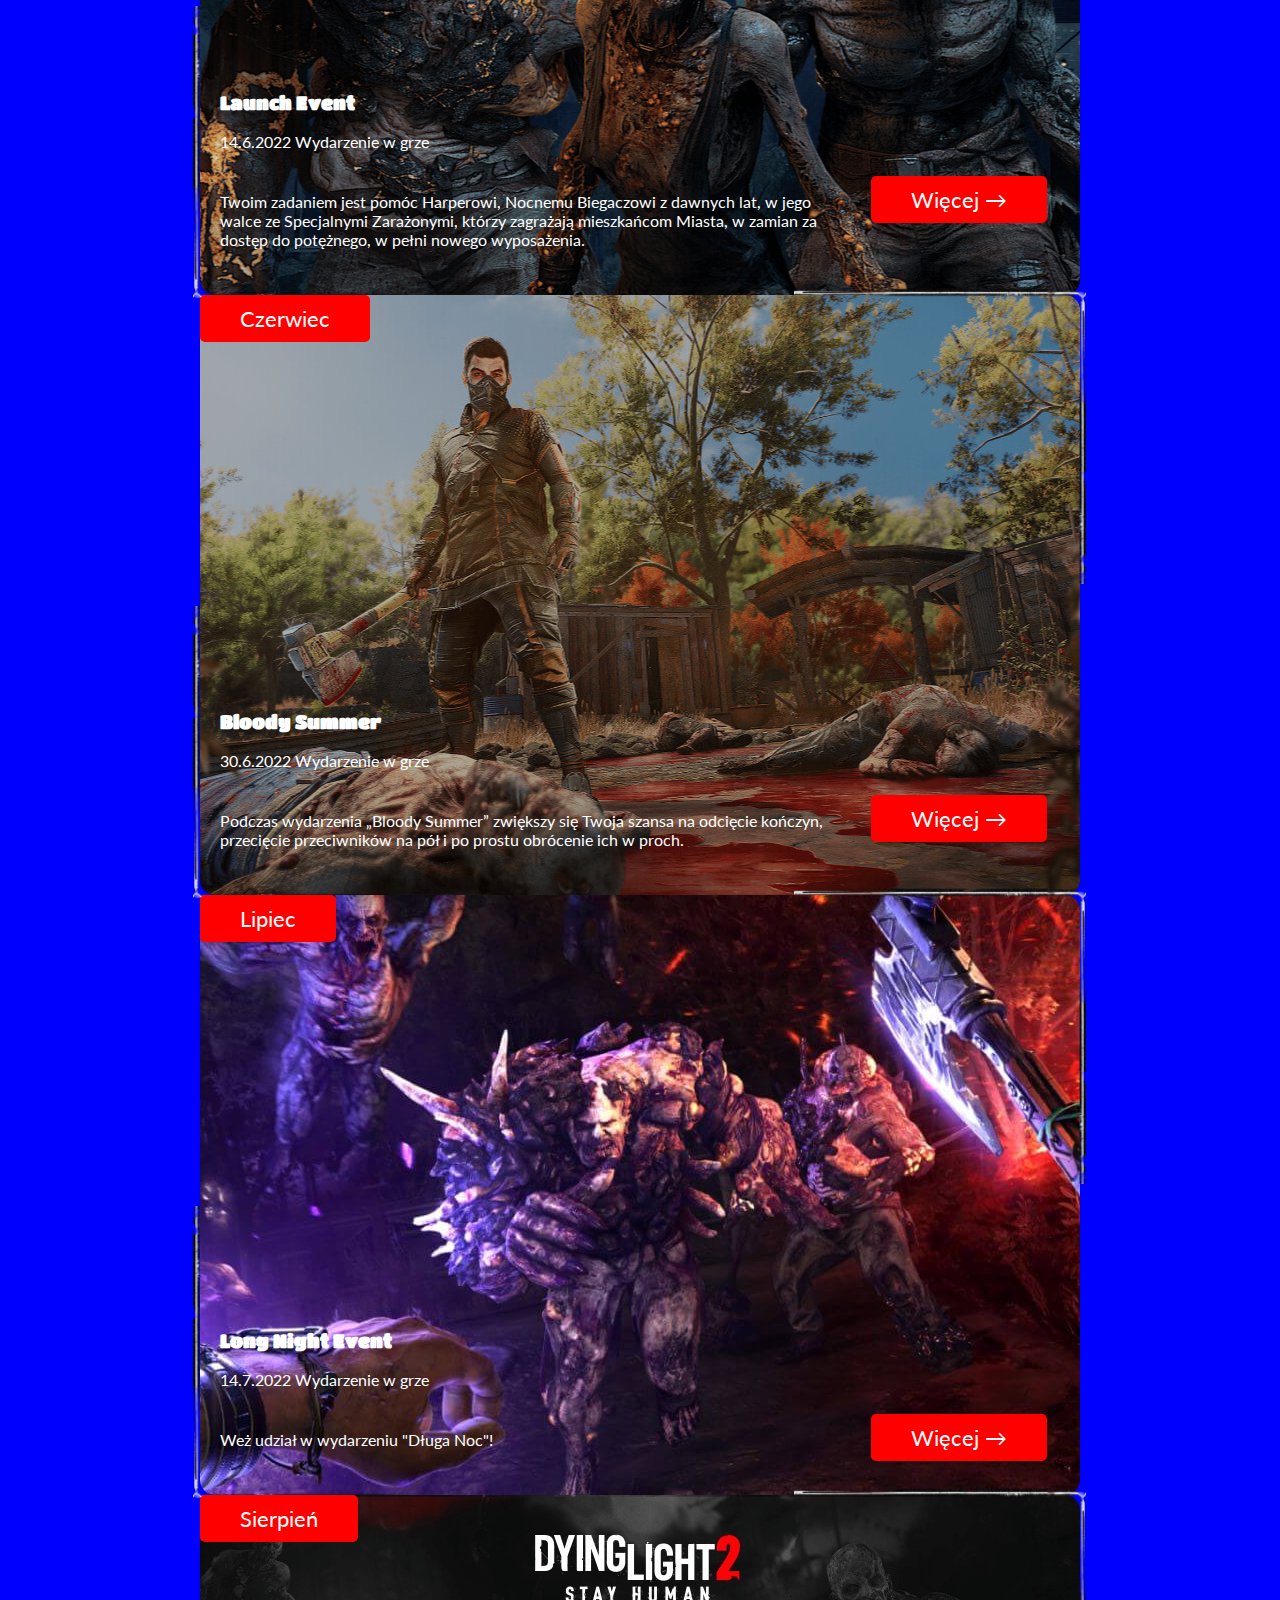
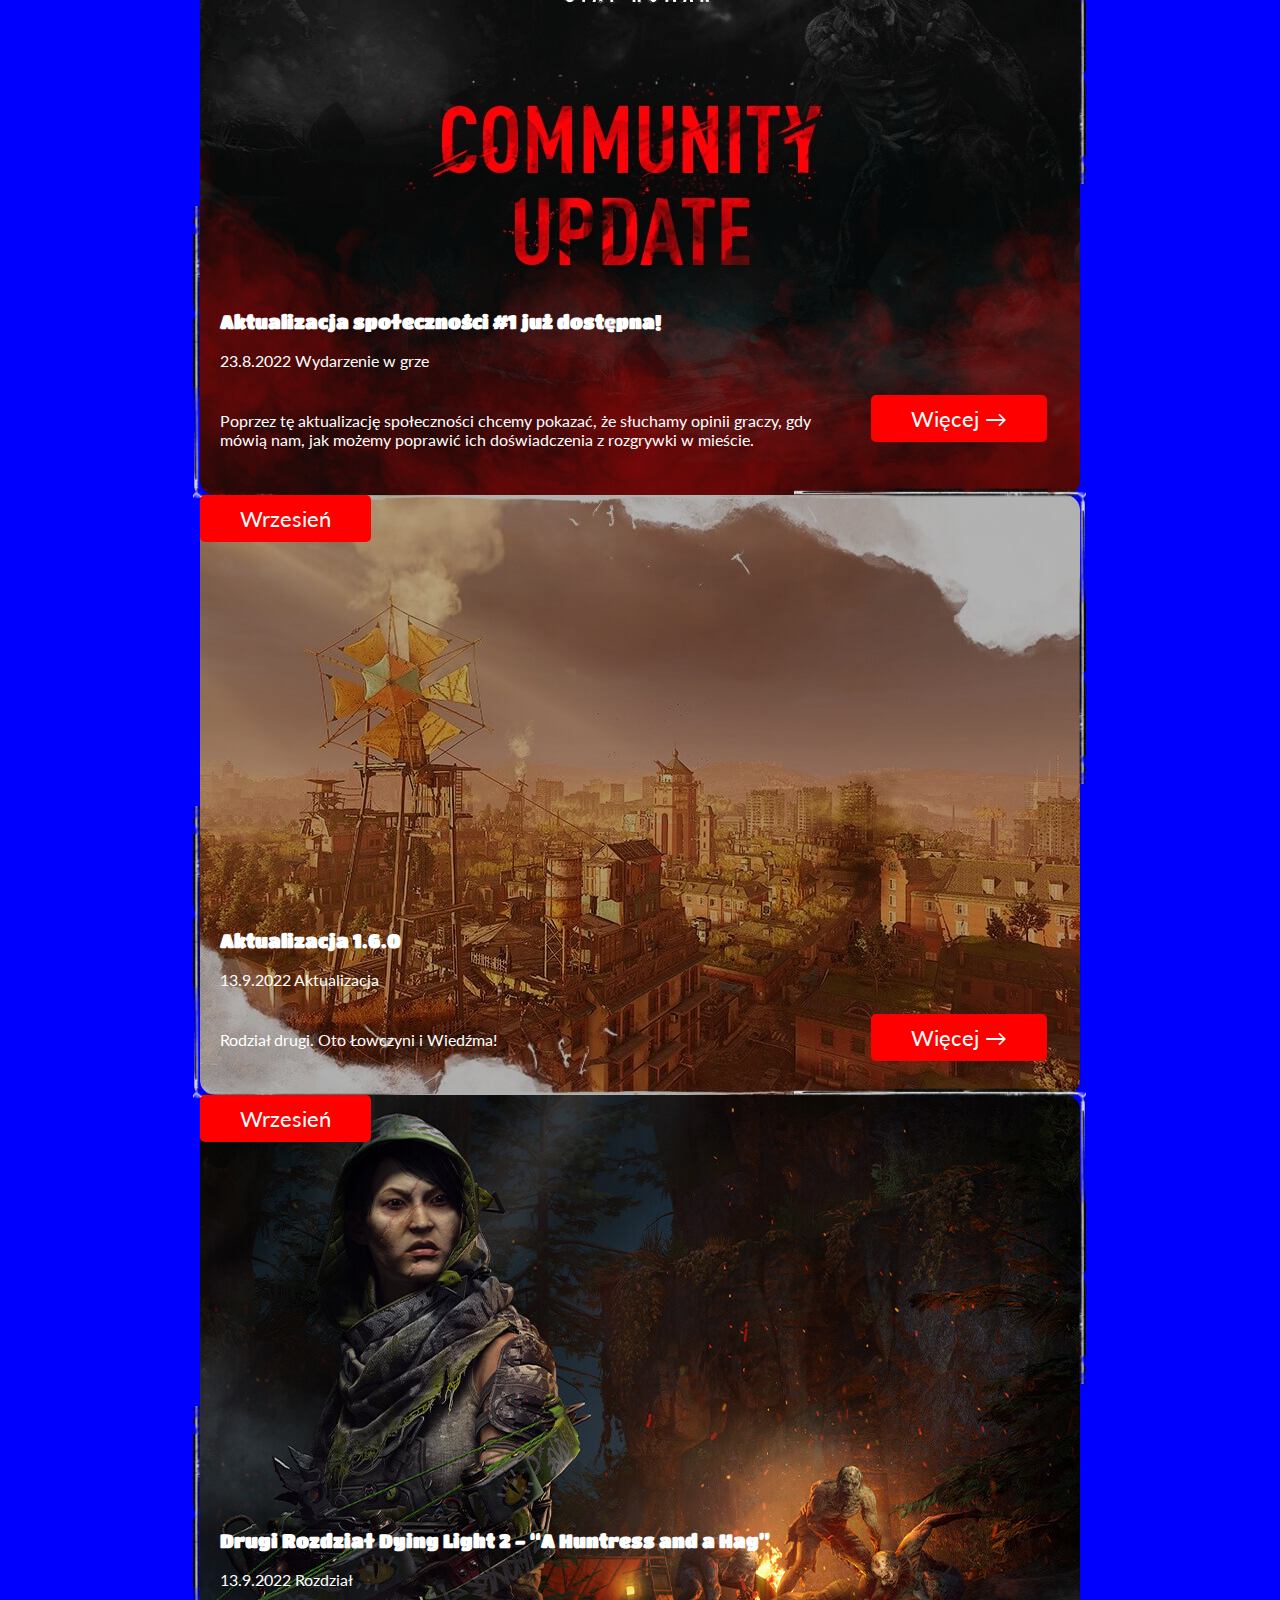
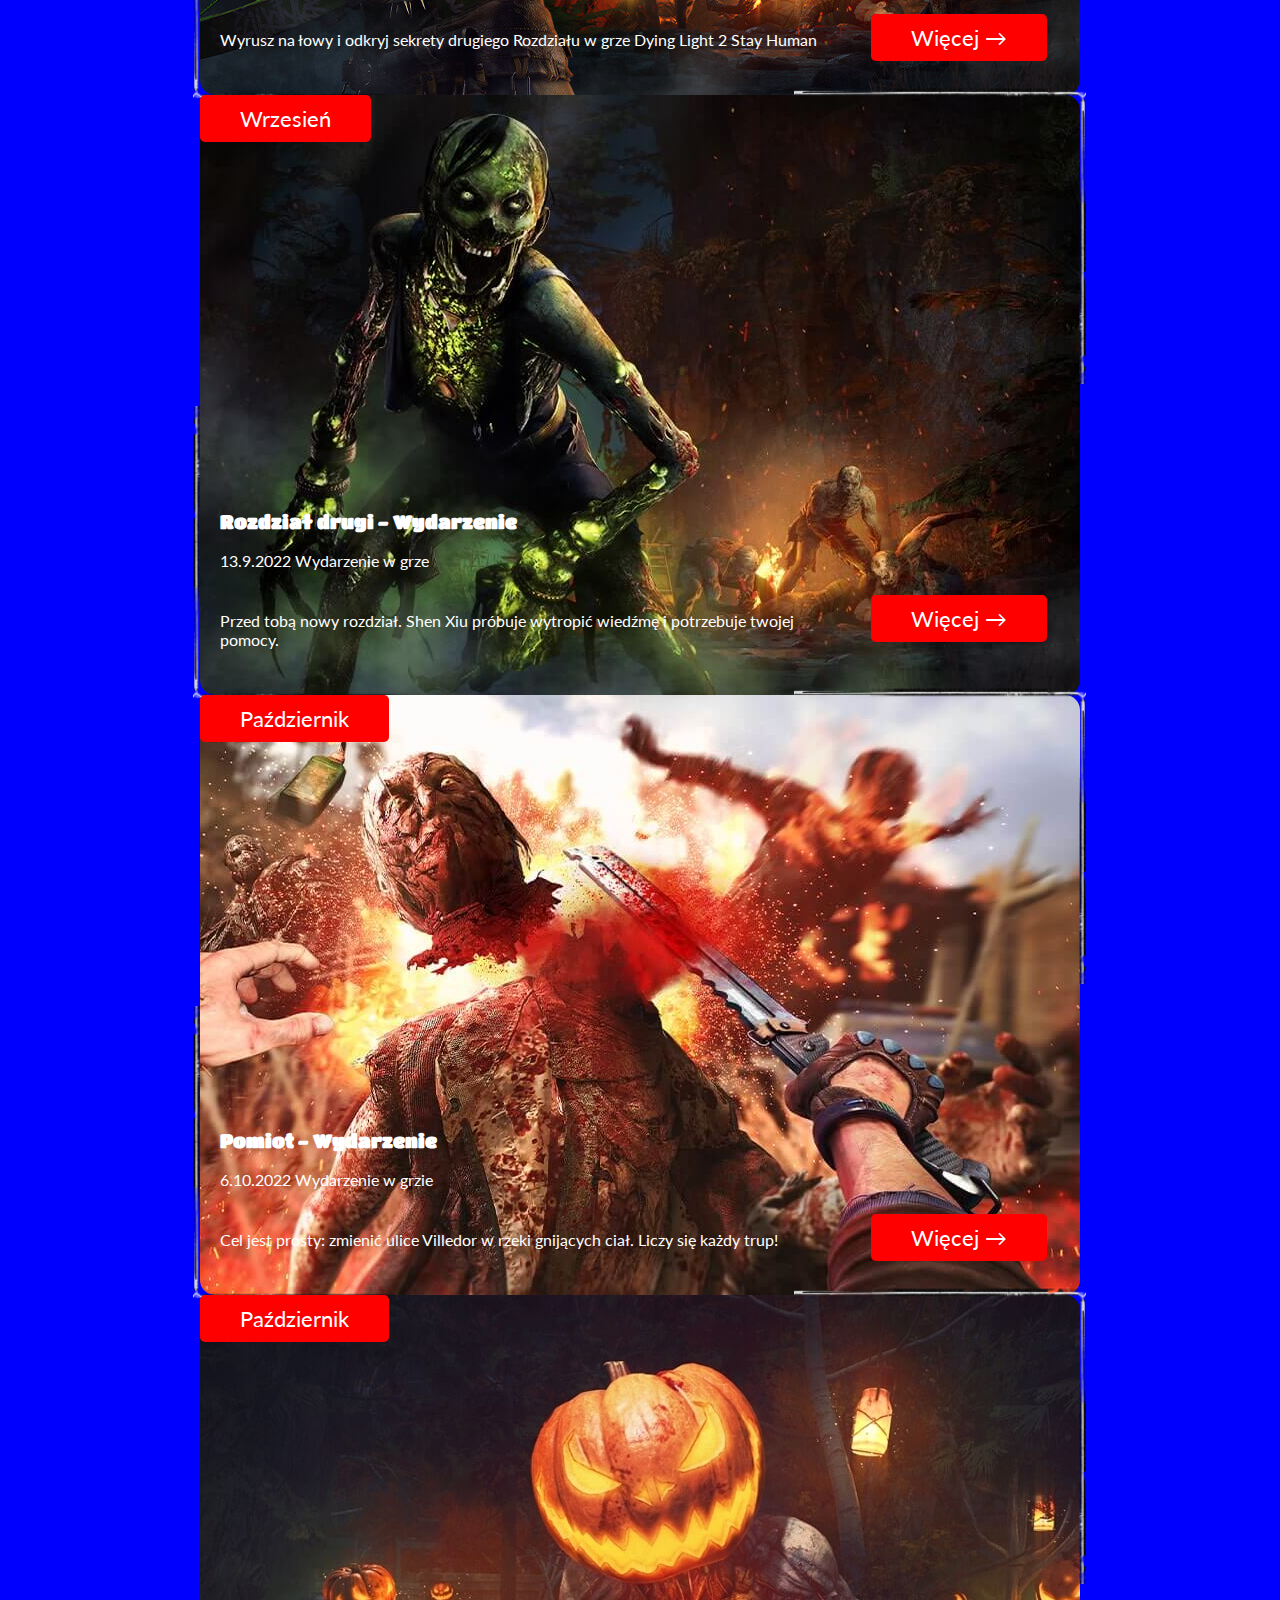
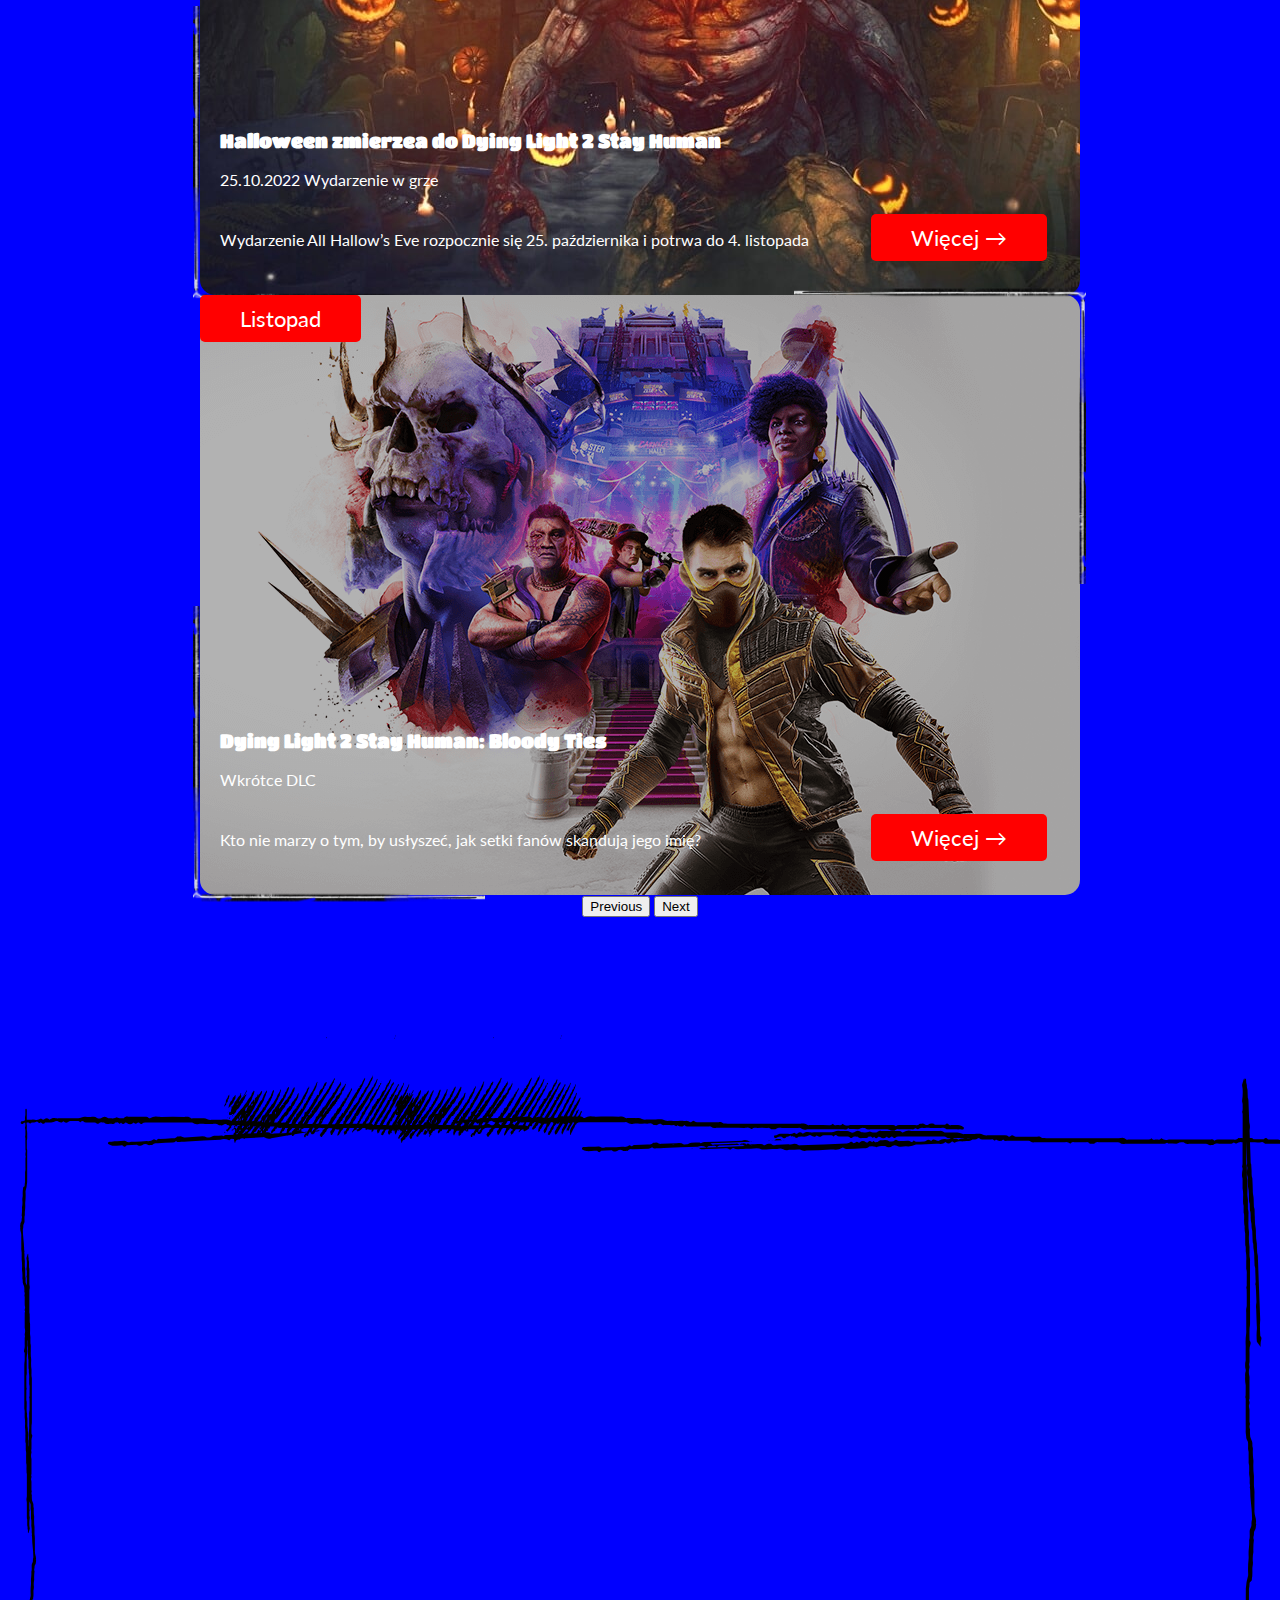
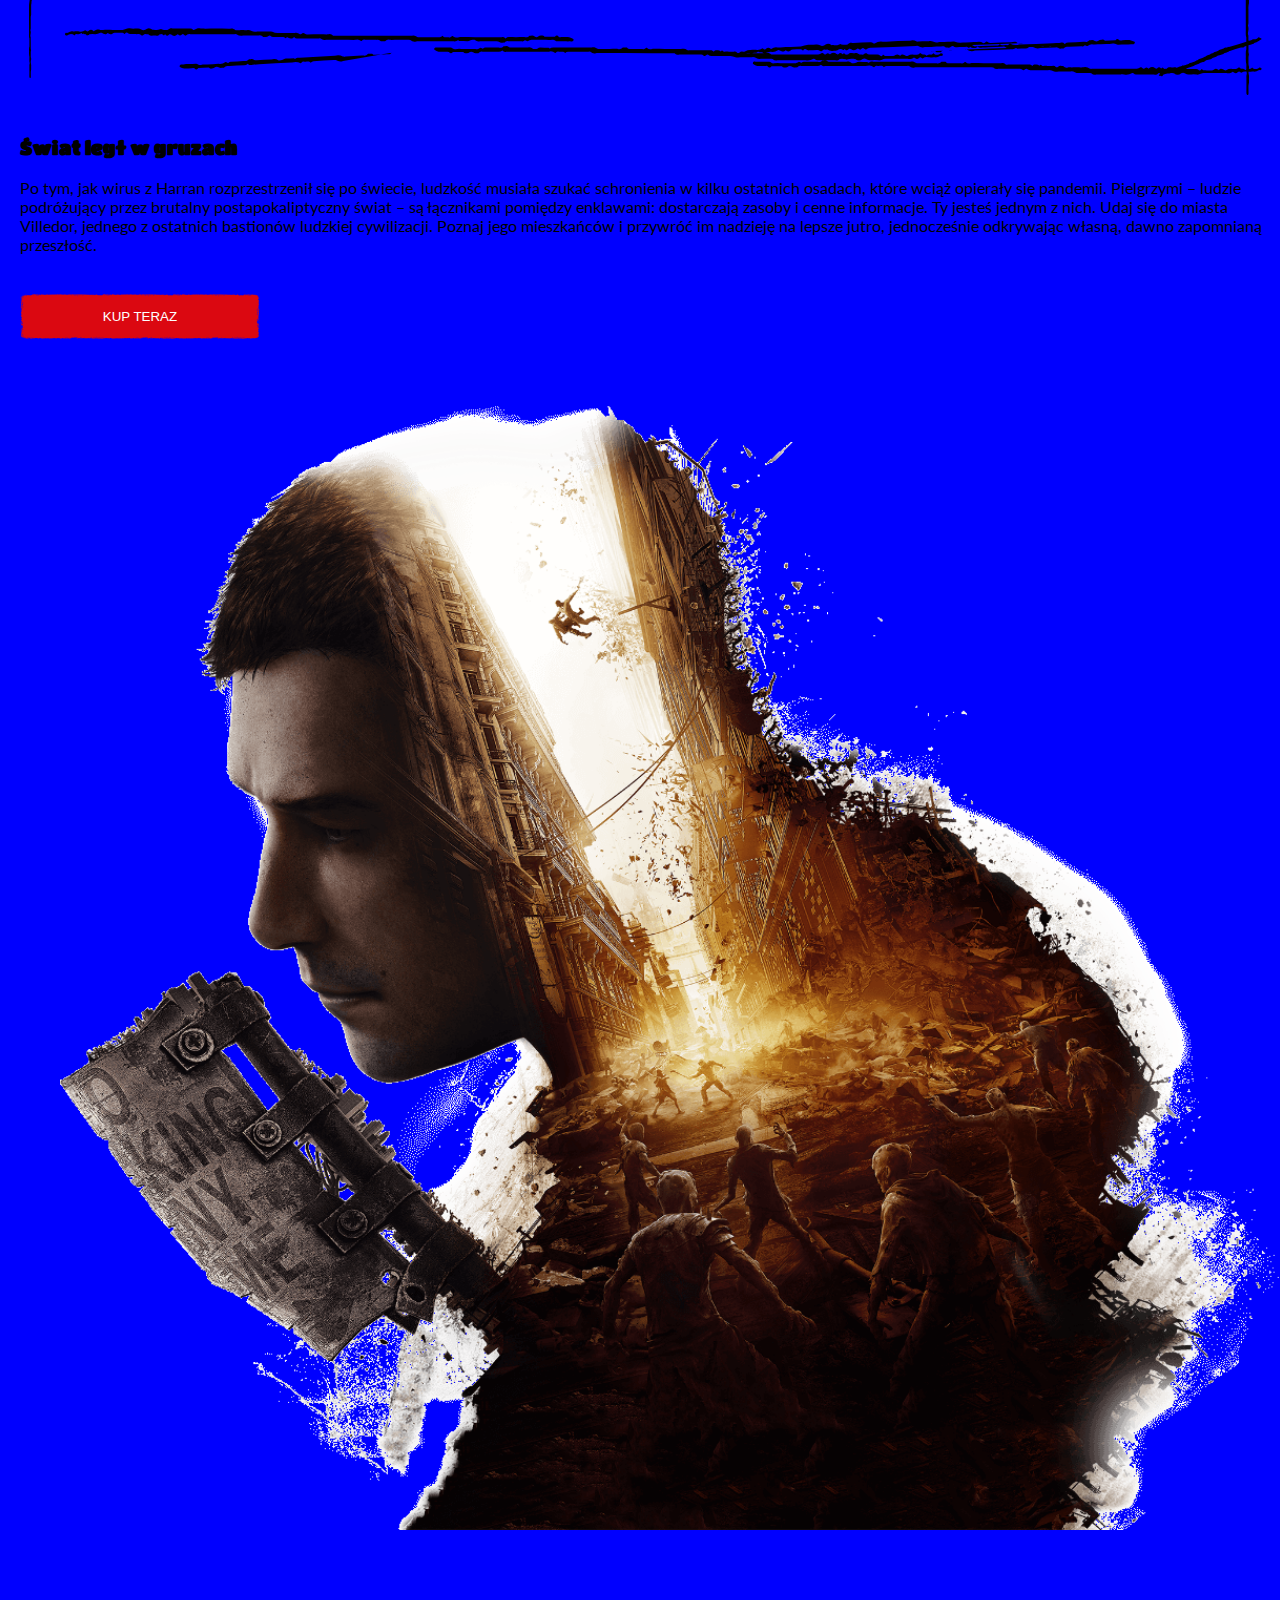
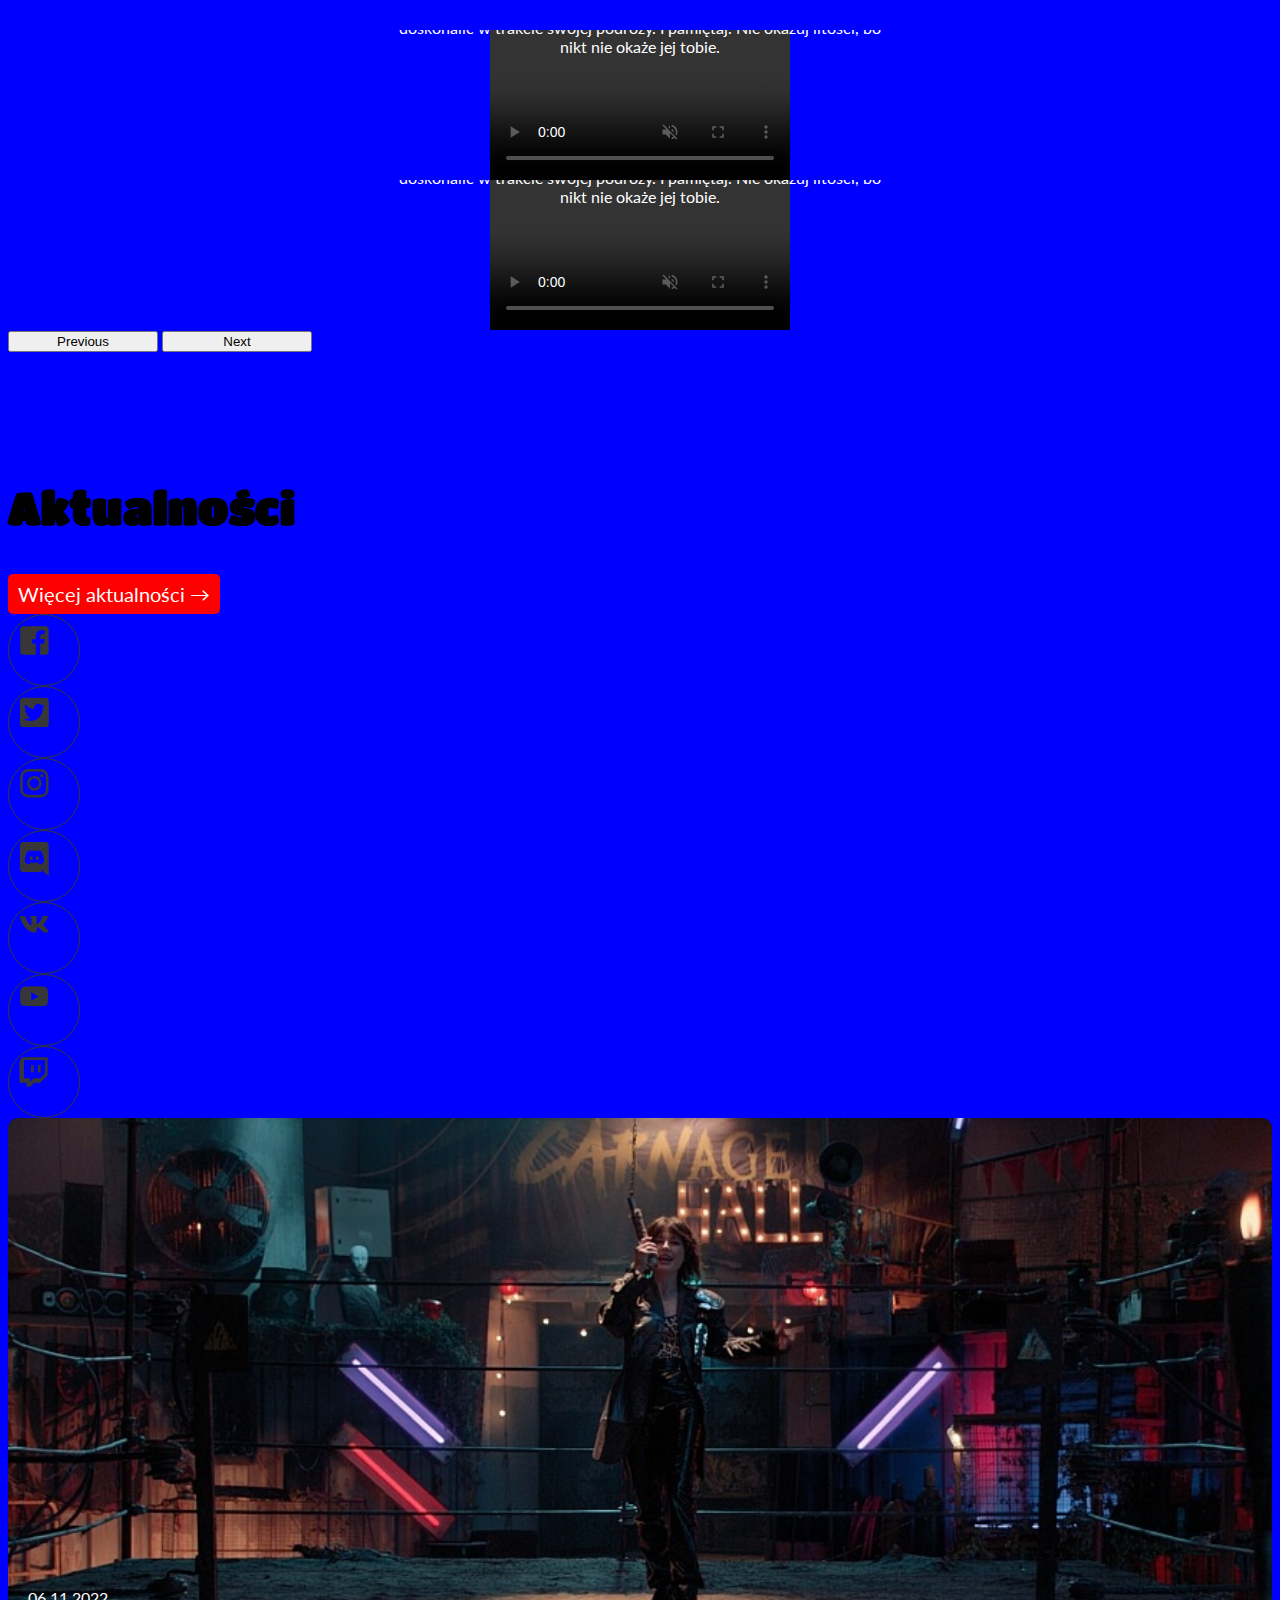
==== commit fad222bd: "techlandGG rwd done" ====
--- a/index.html
+++ b/index.html
@@ -820,12 +820,6 @@
             </div>
         </div>
 
-        <div class="test3">
-            <h1>Haaa jeden</h1>
-            <p>Lorem ipsum dolor sit amet consectetur adipisicing elit. Impedit, consequuntur.</p>
-
-        </div>
-
     </section>
 
 
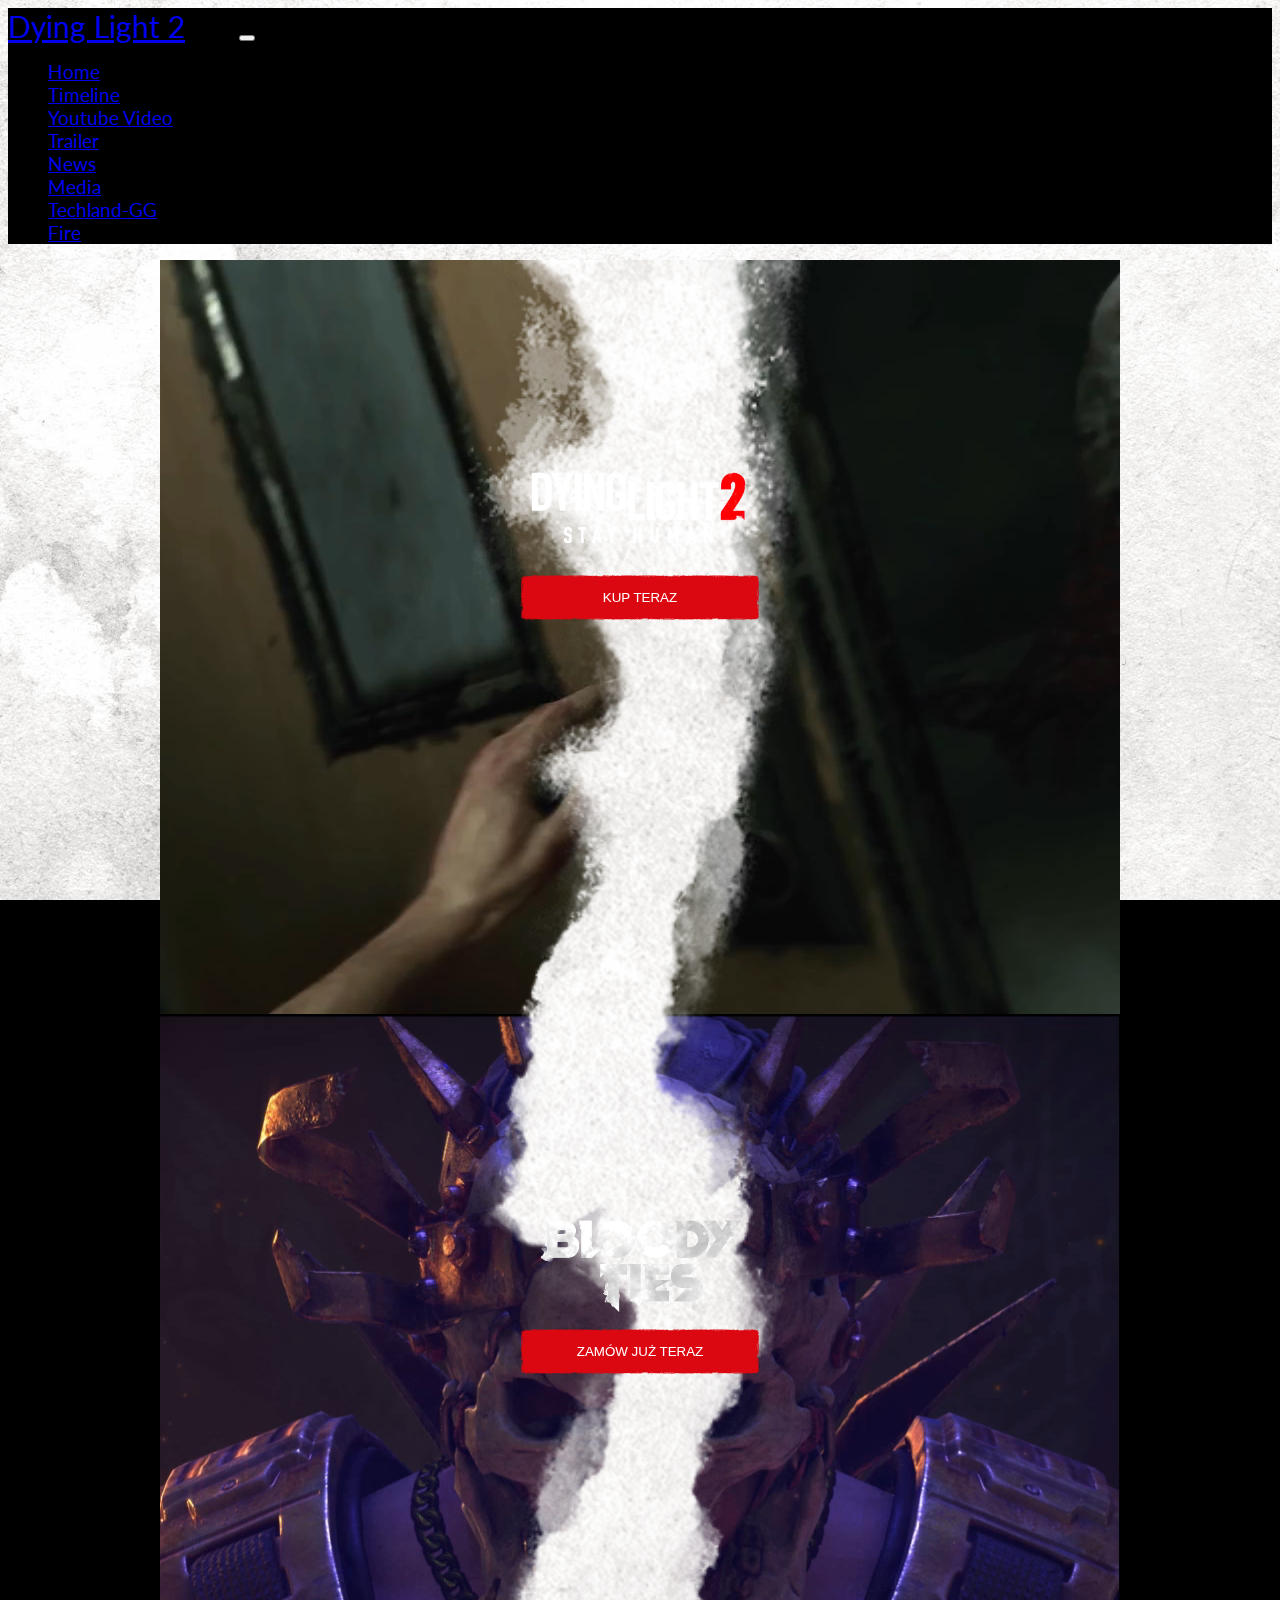
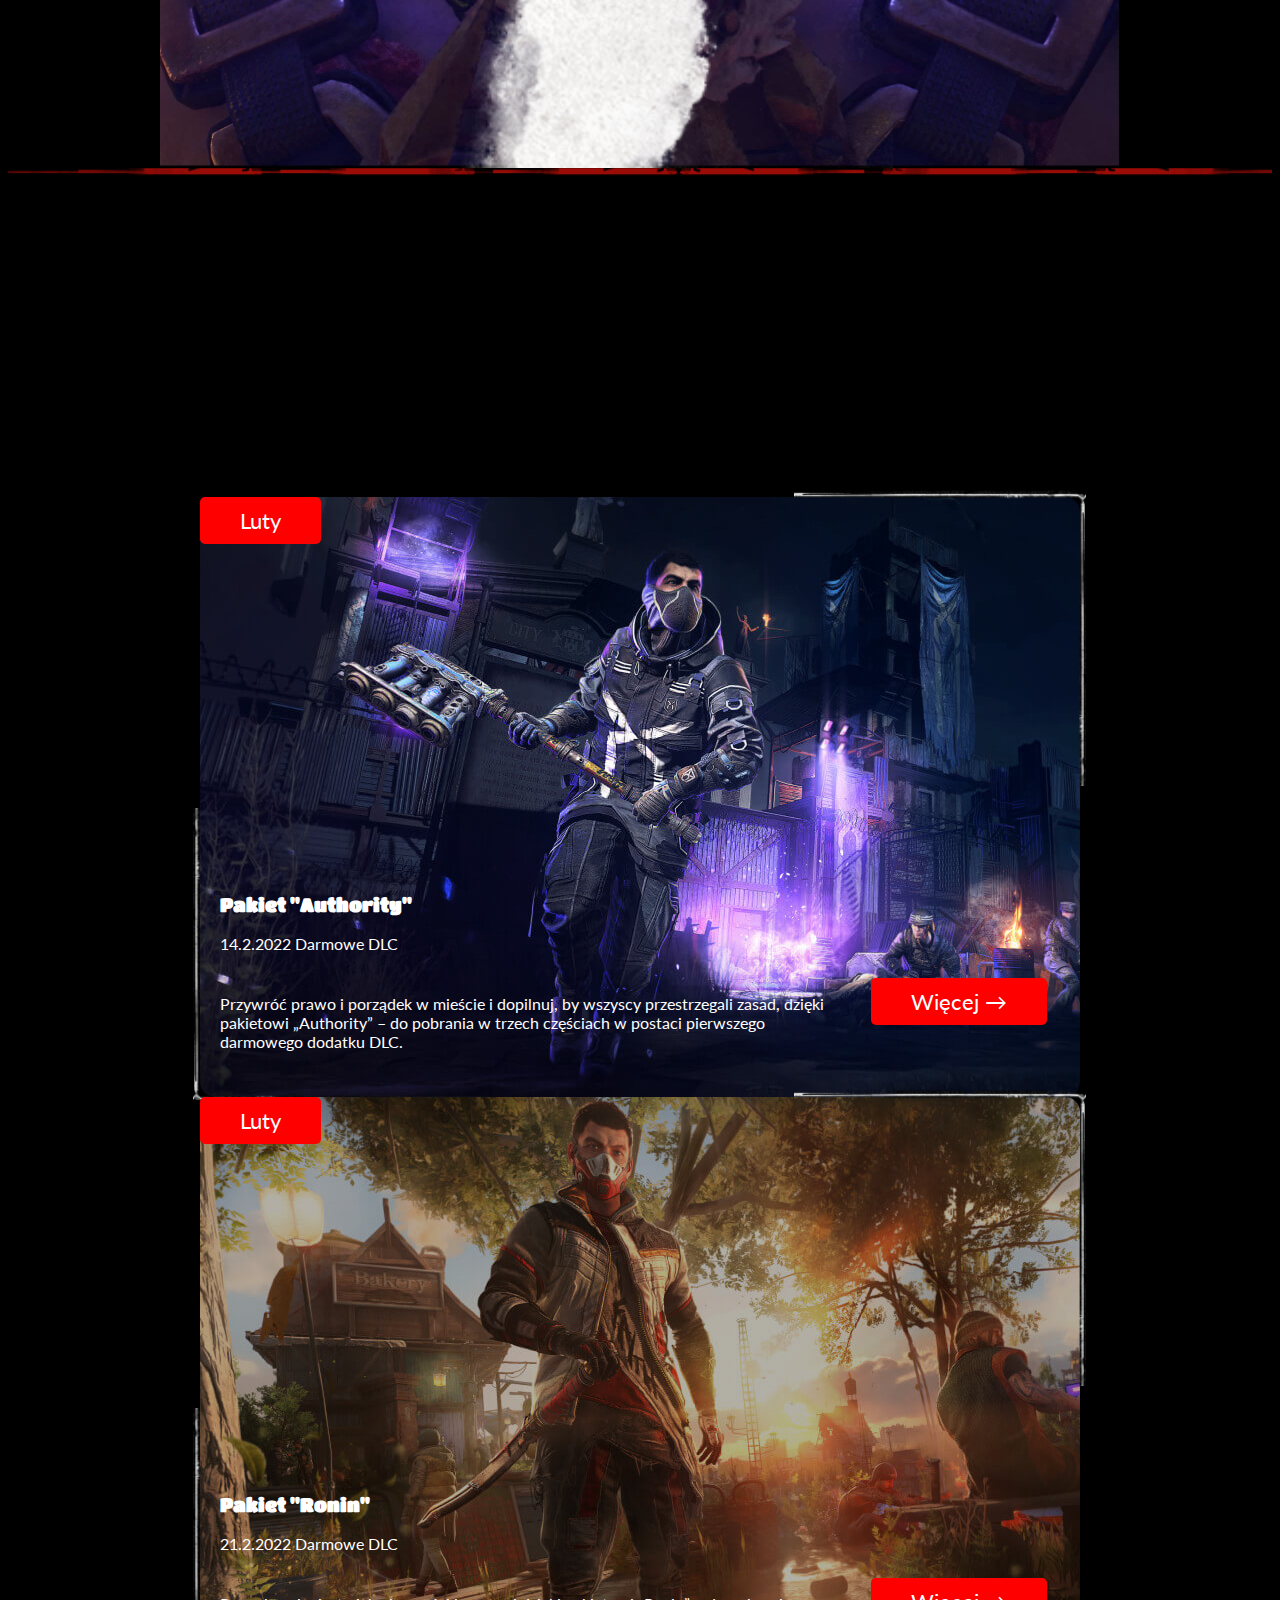
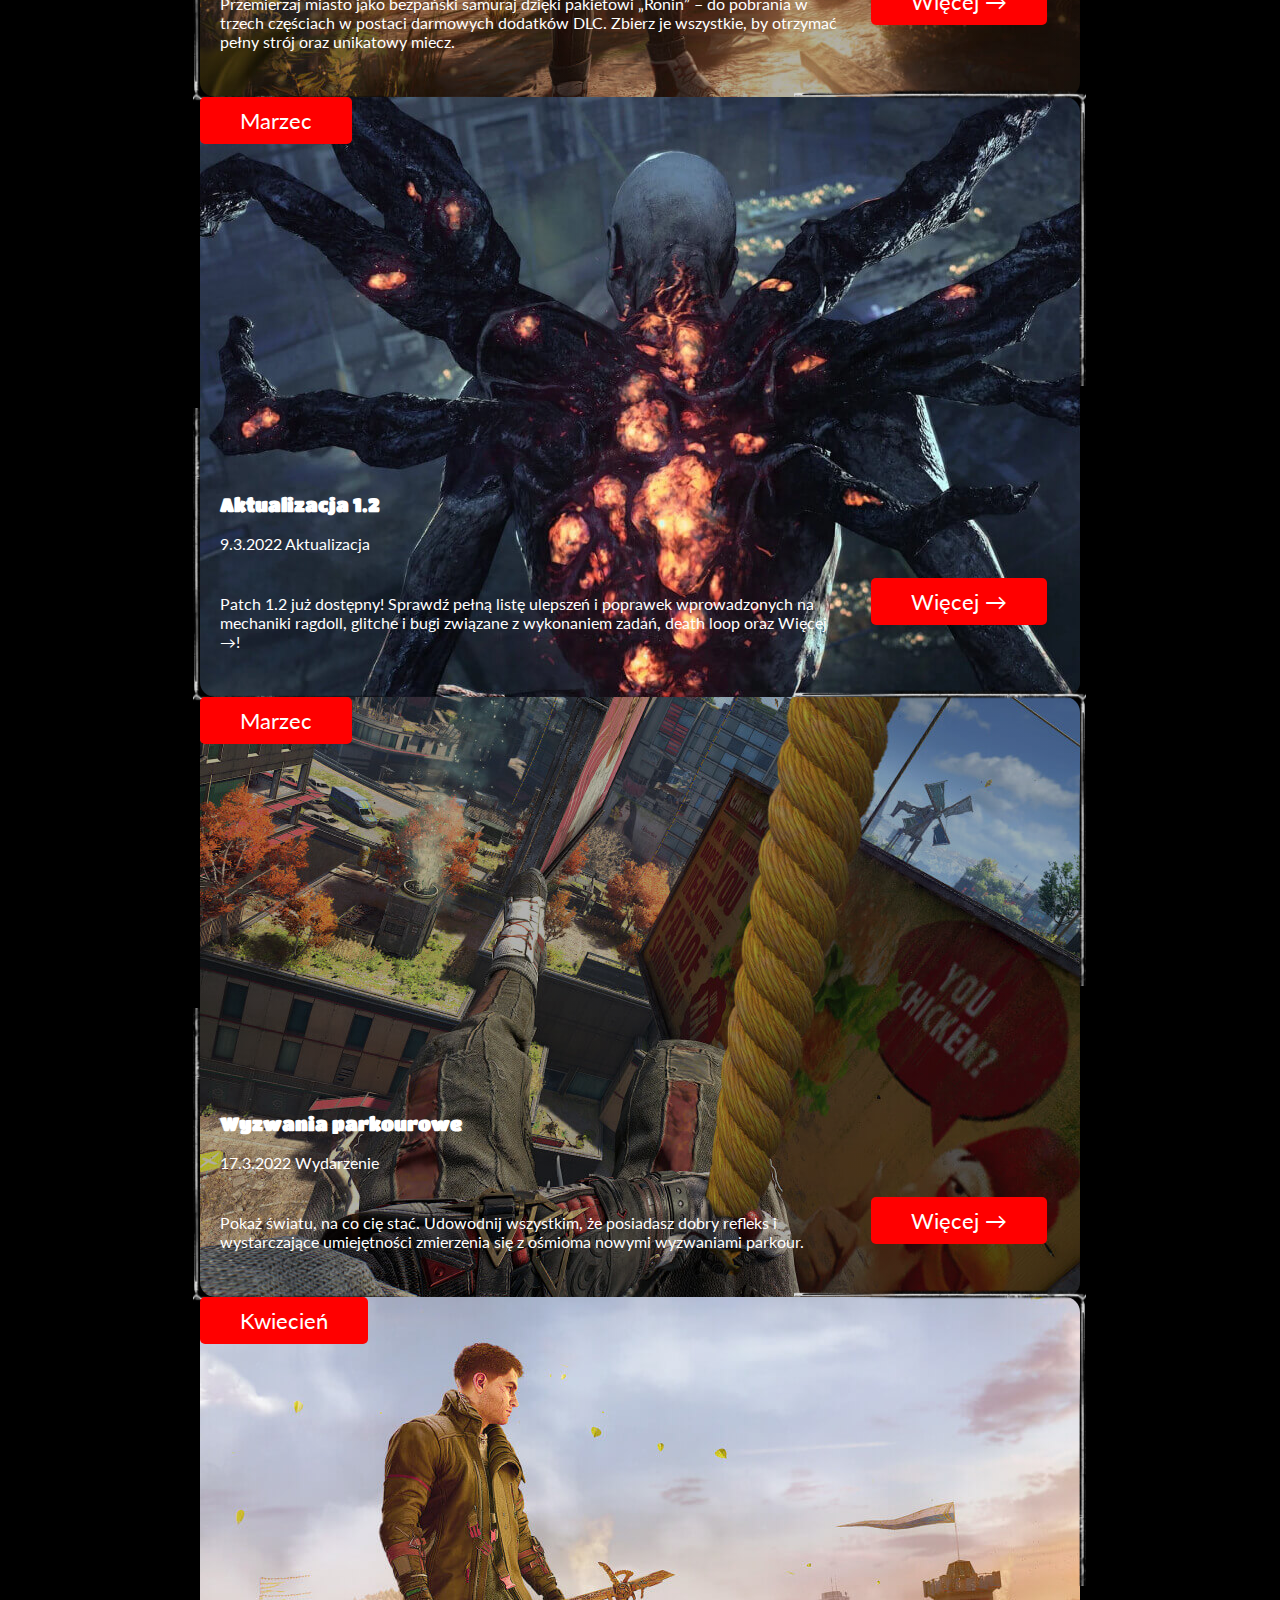
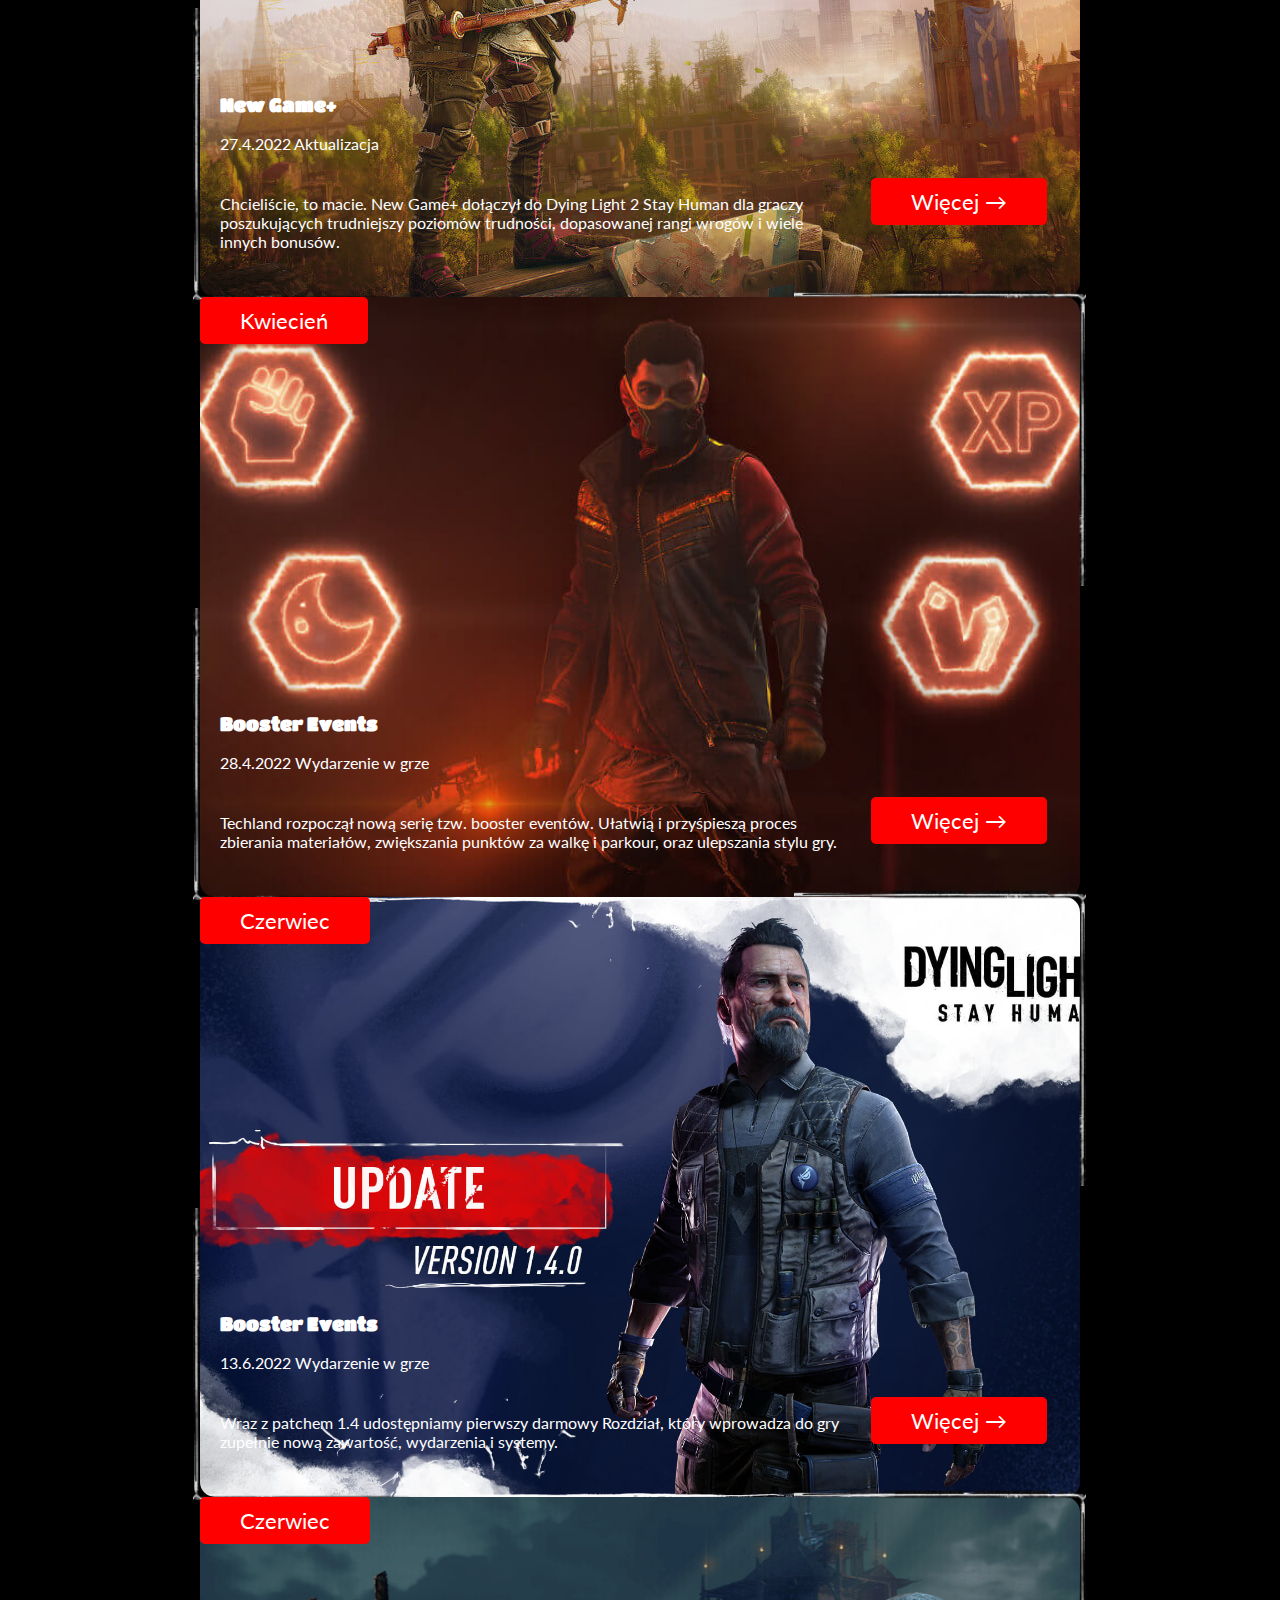
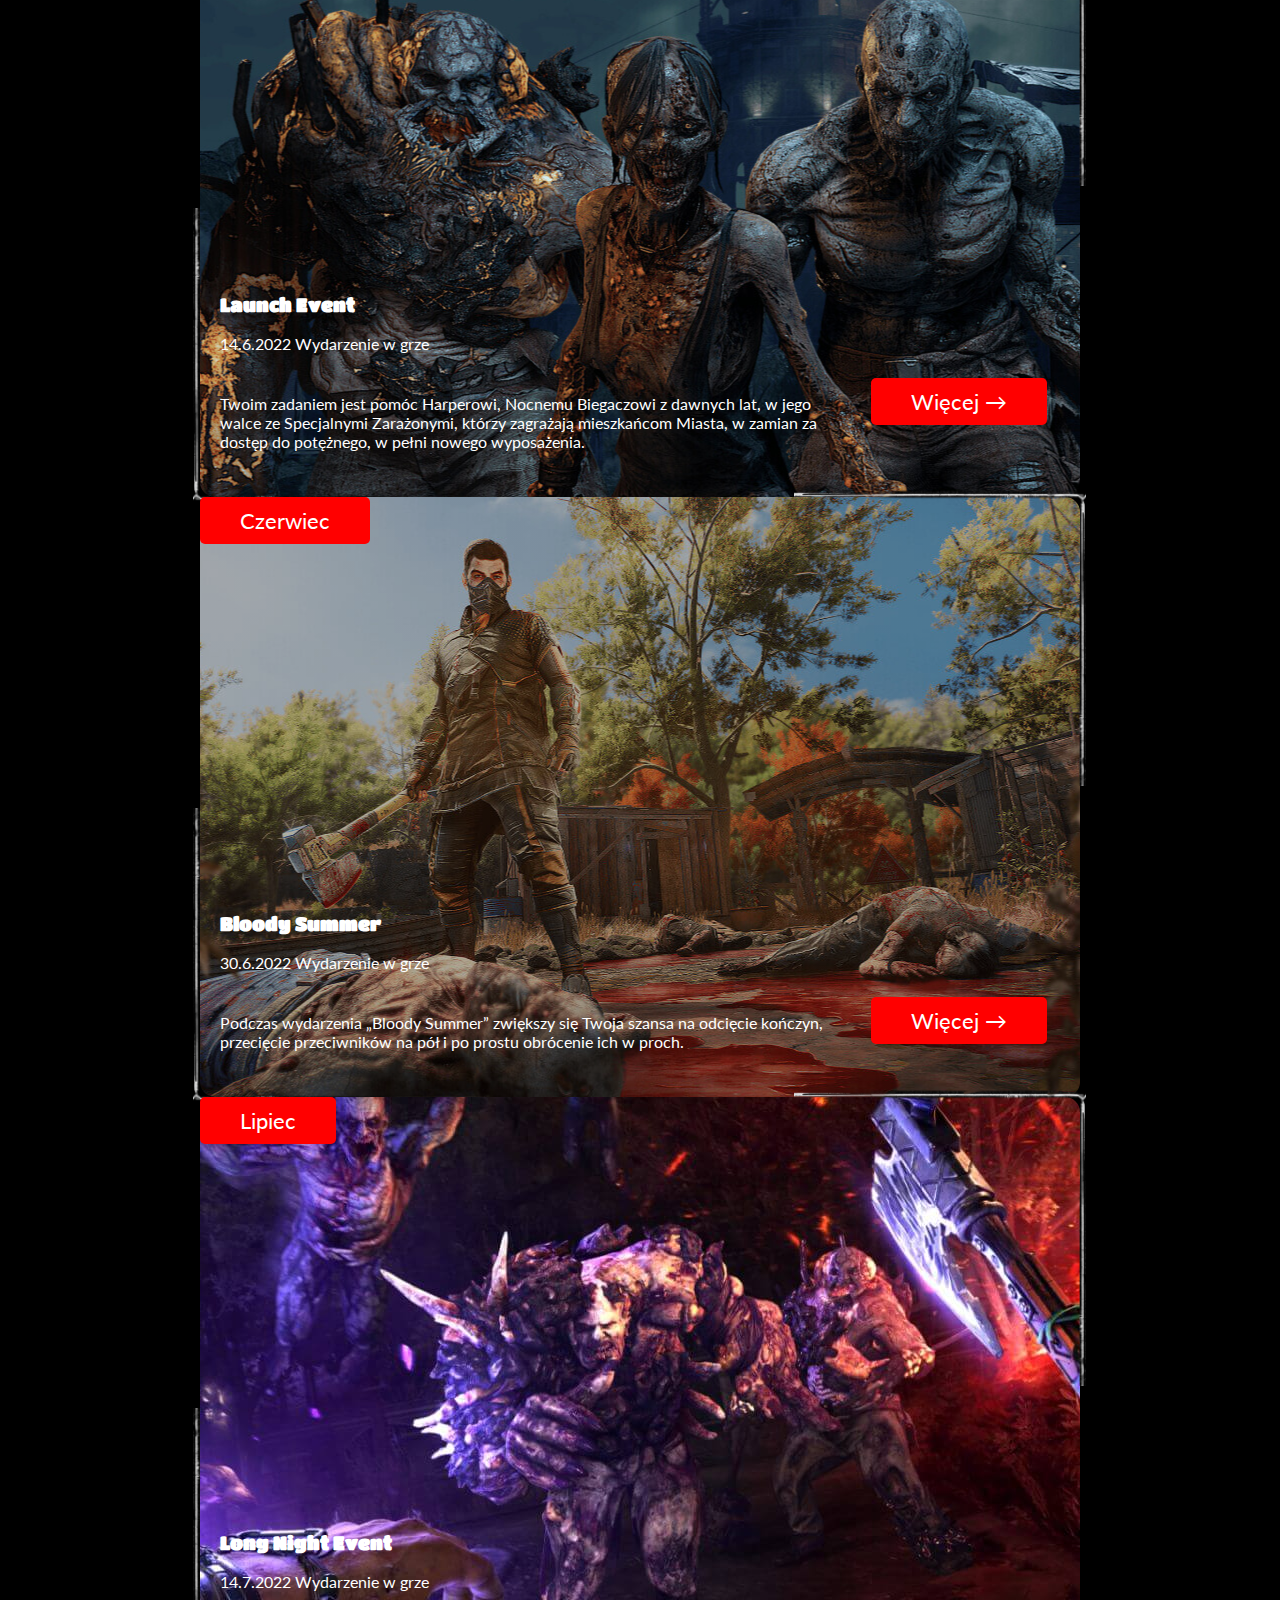
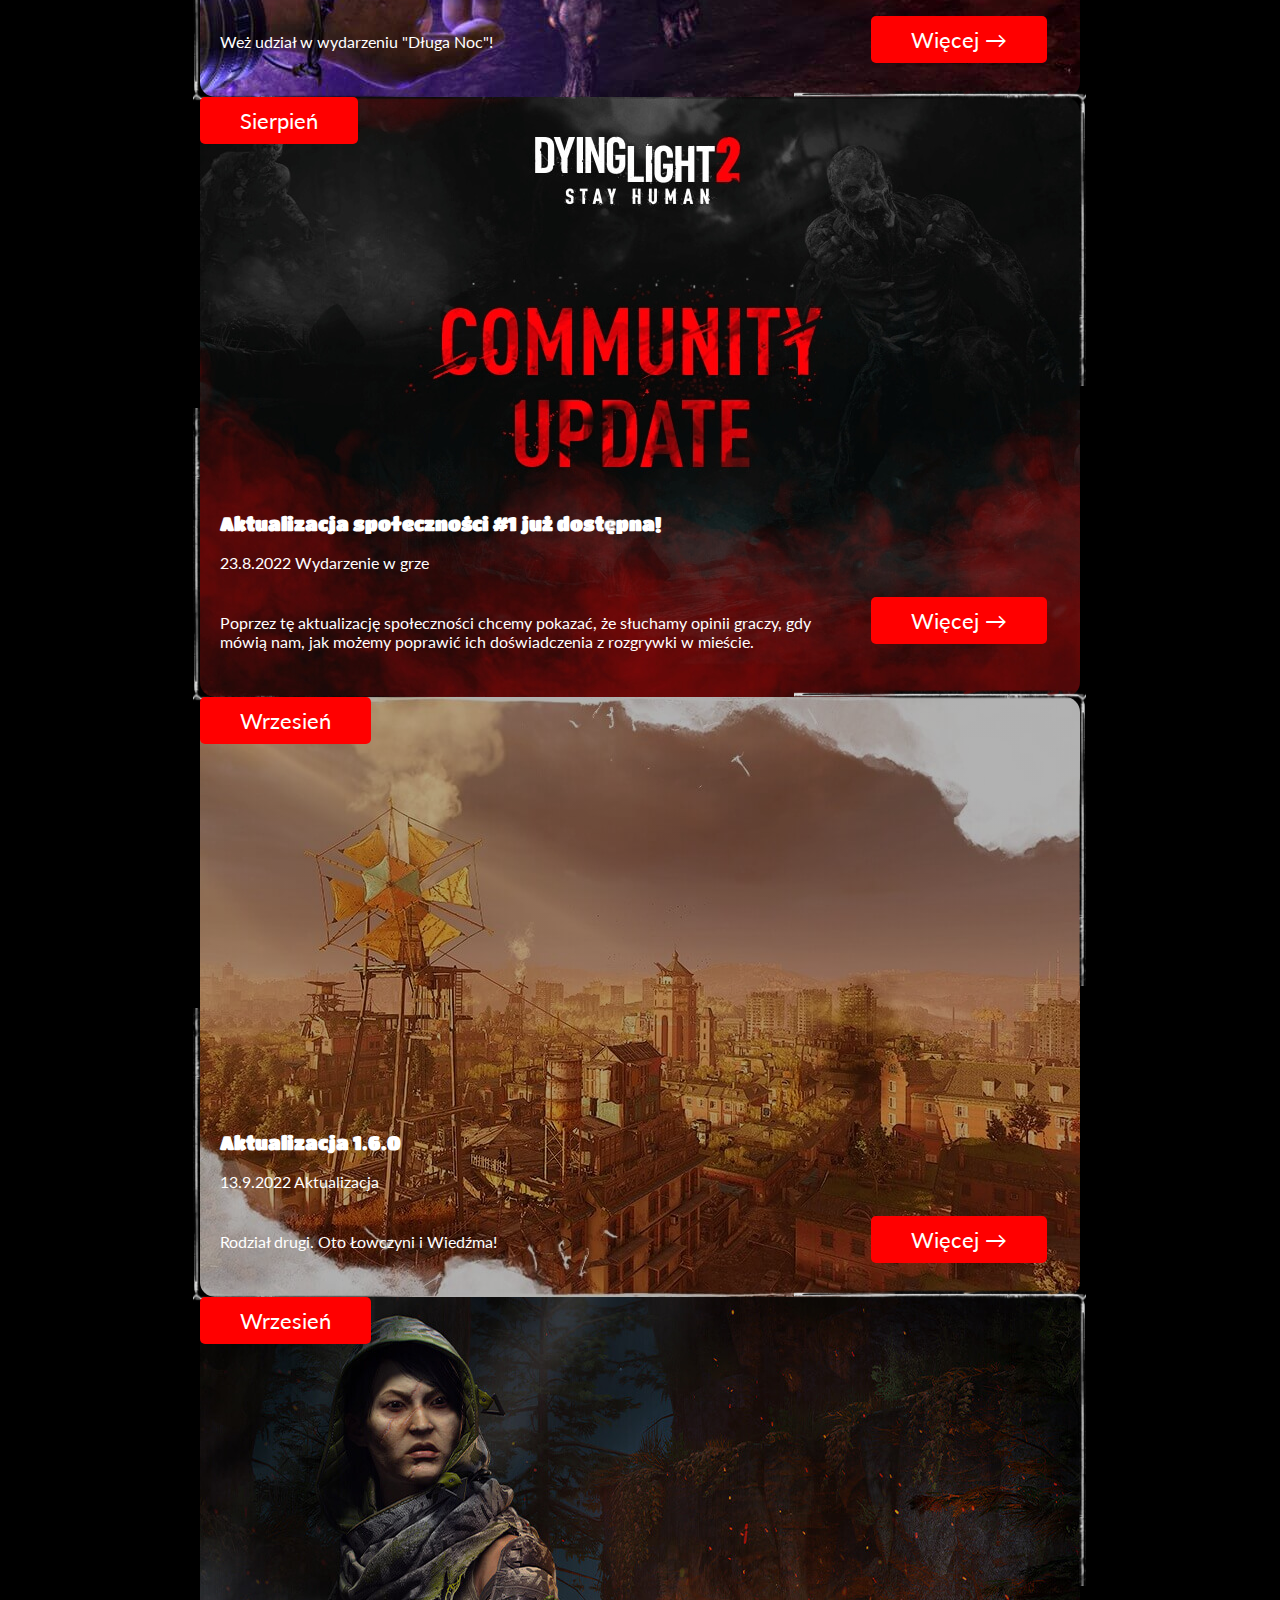
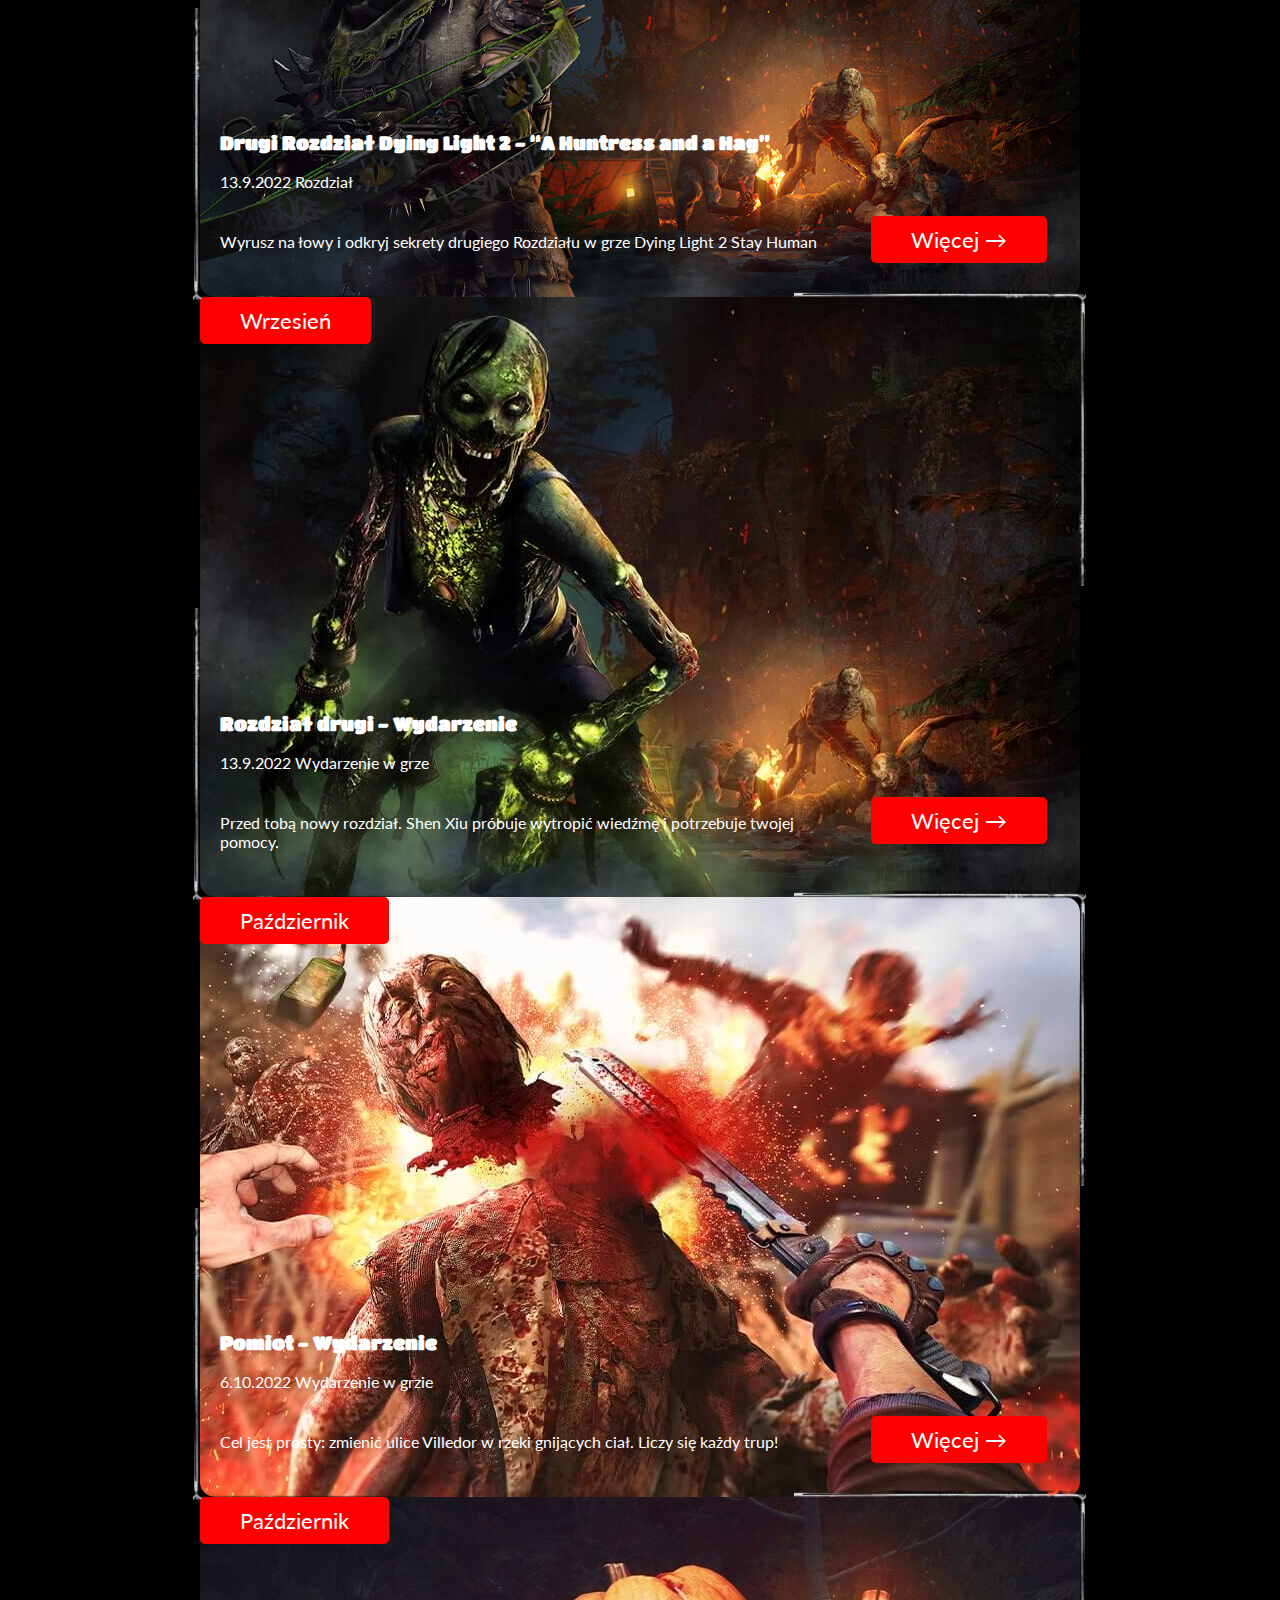
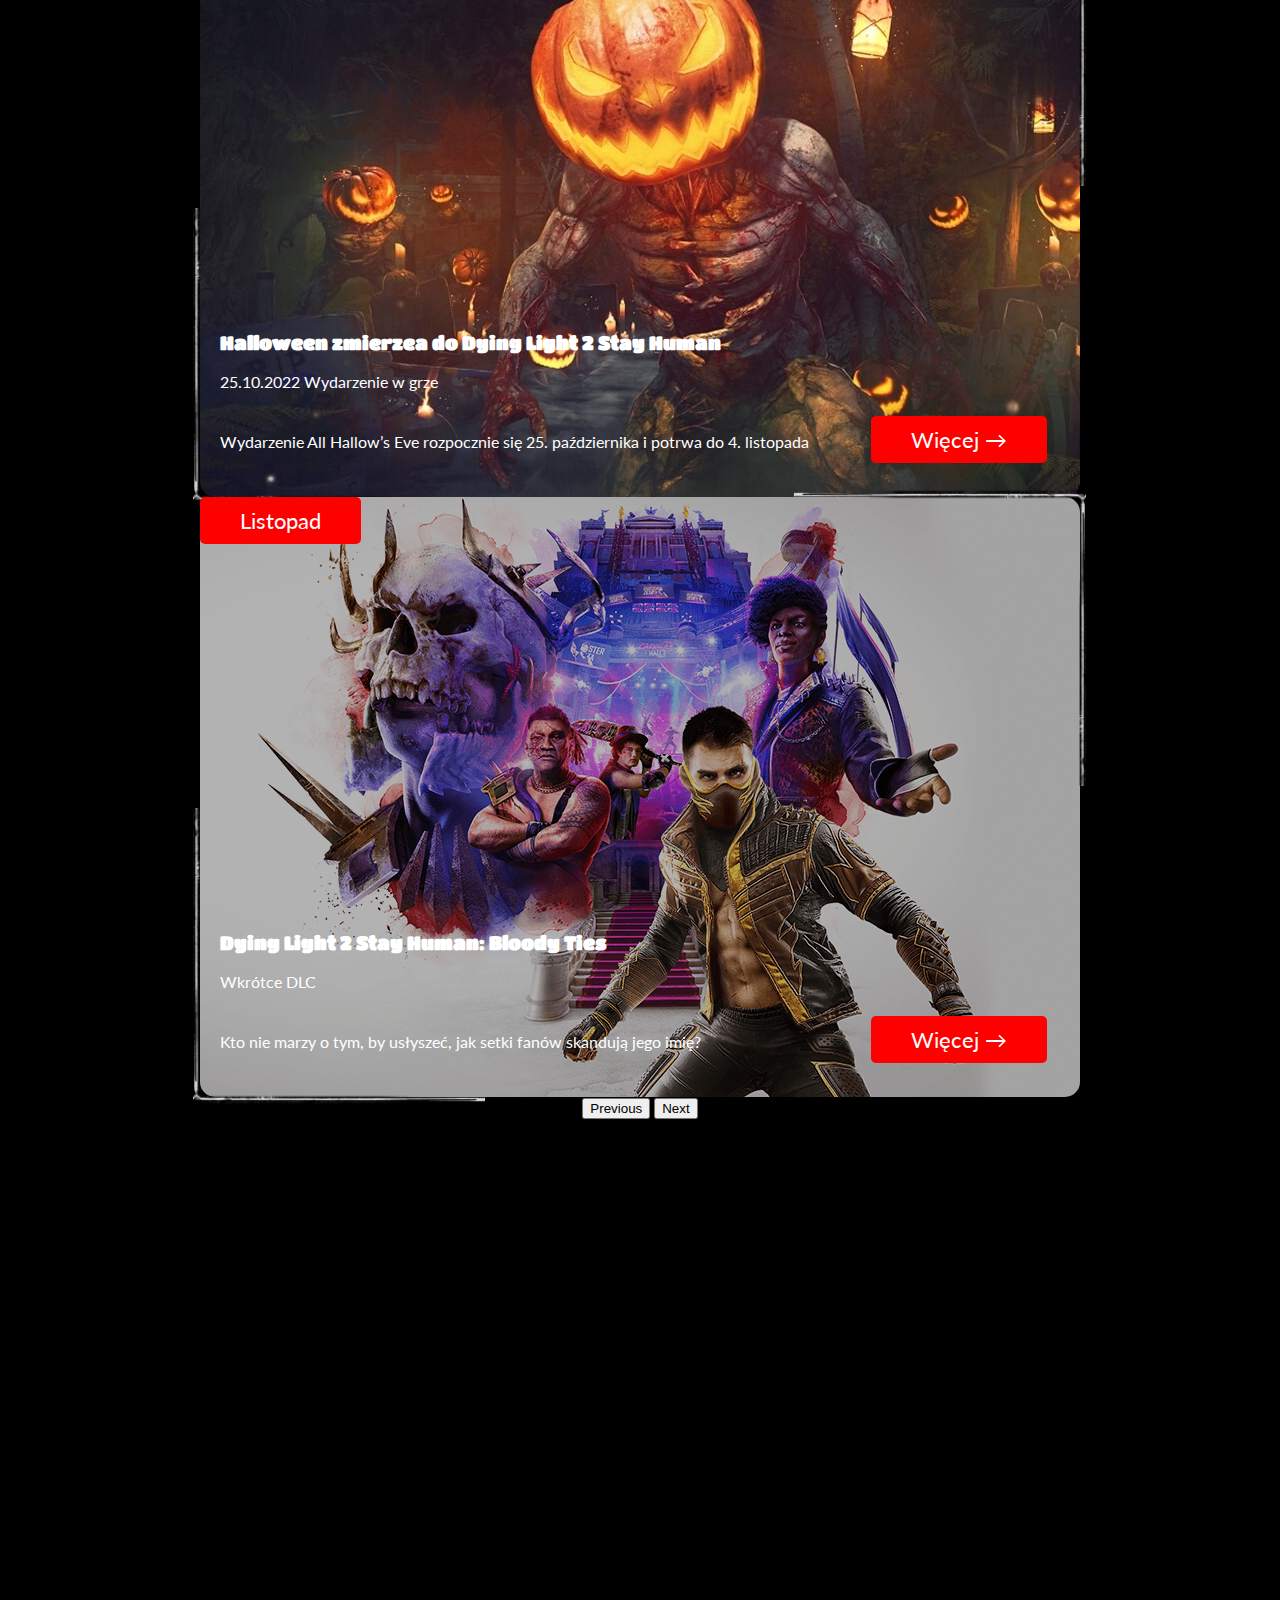
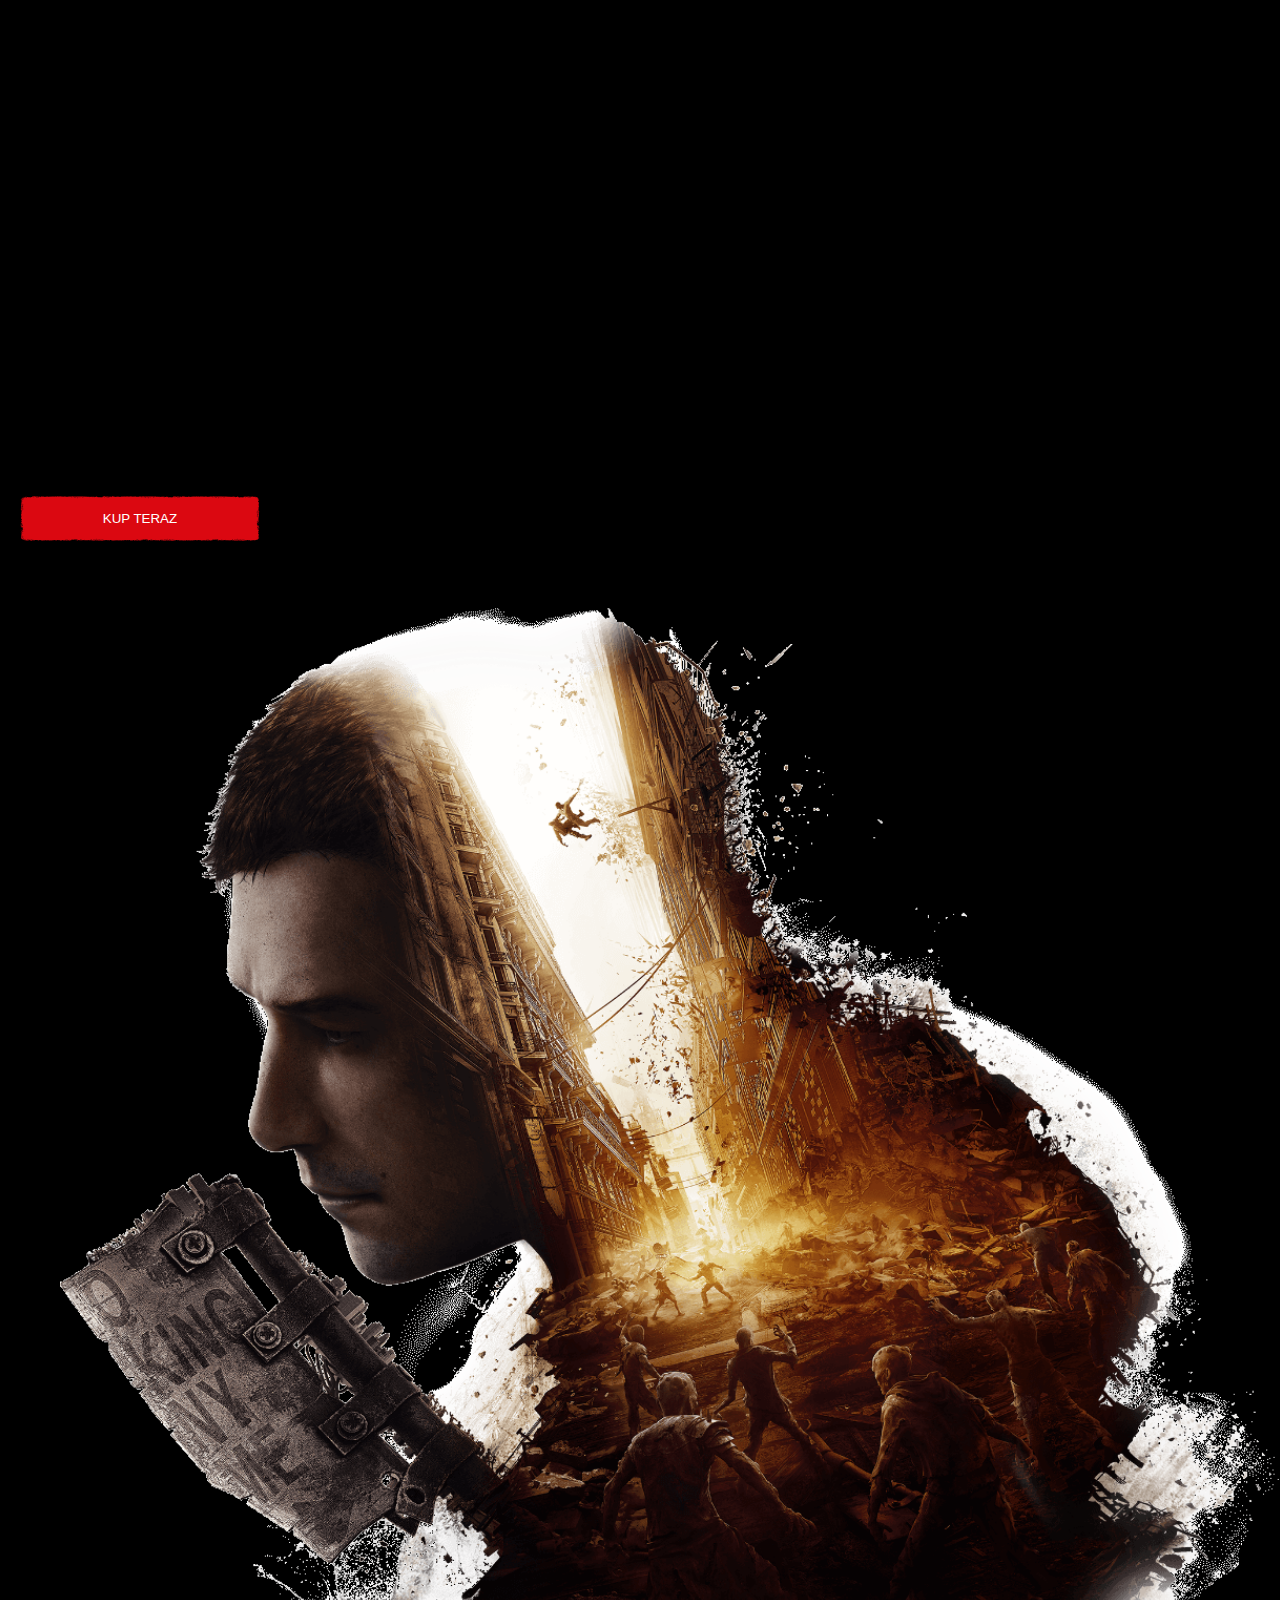
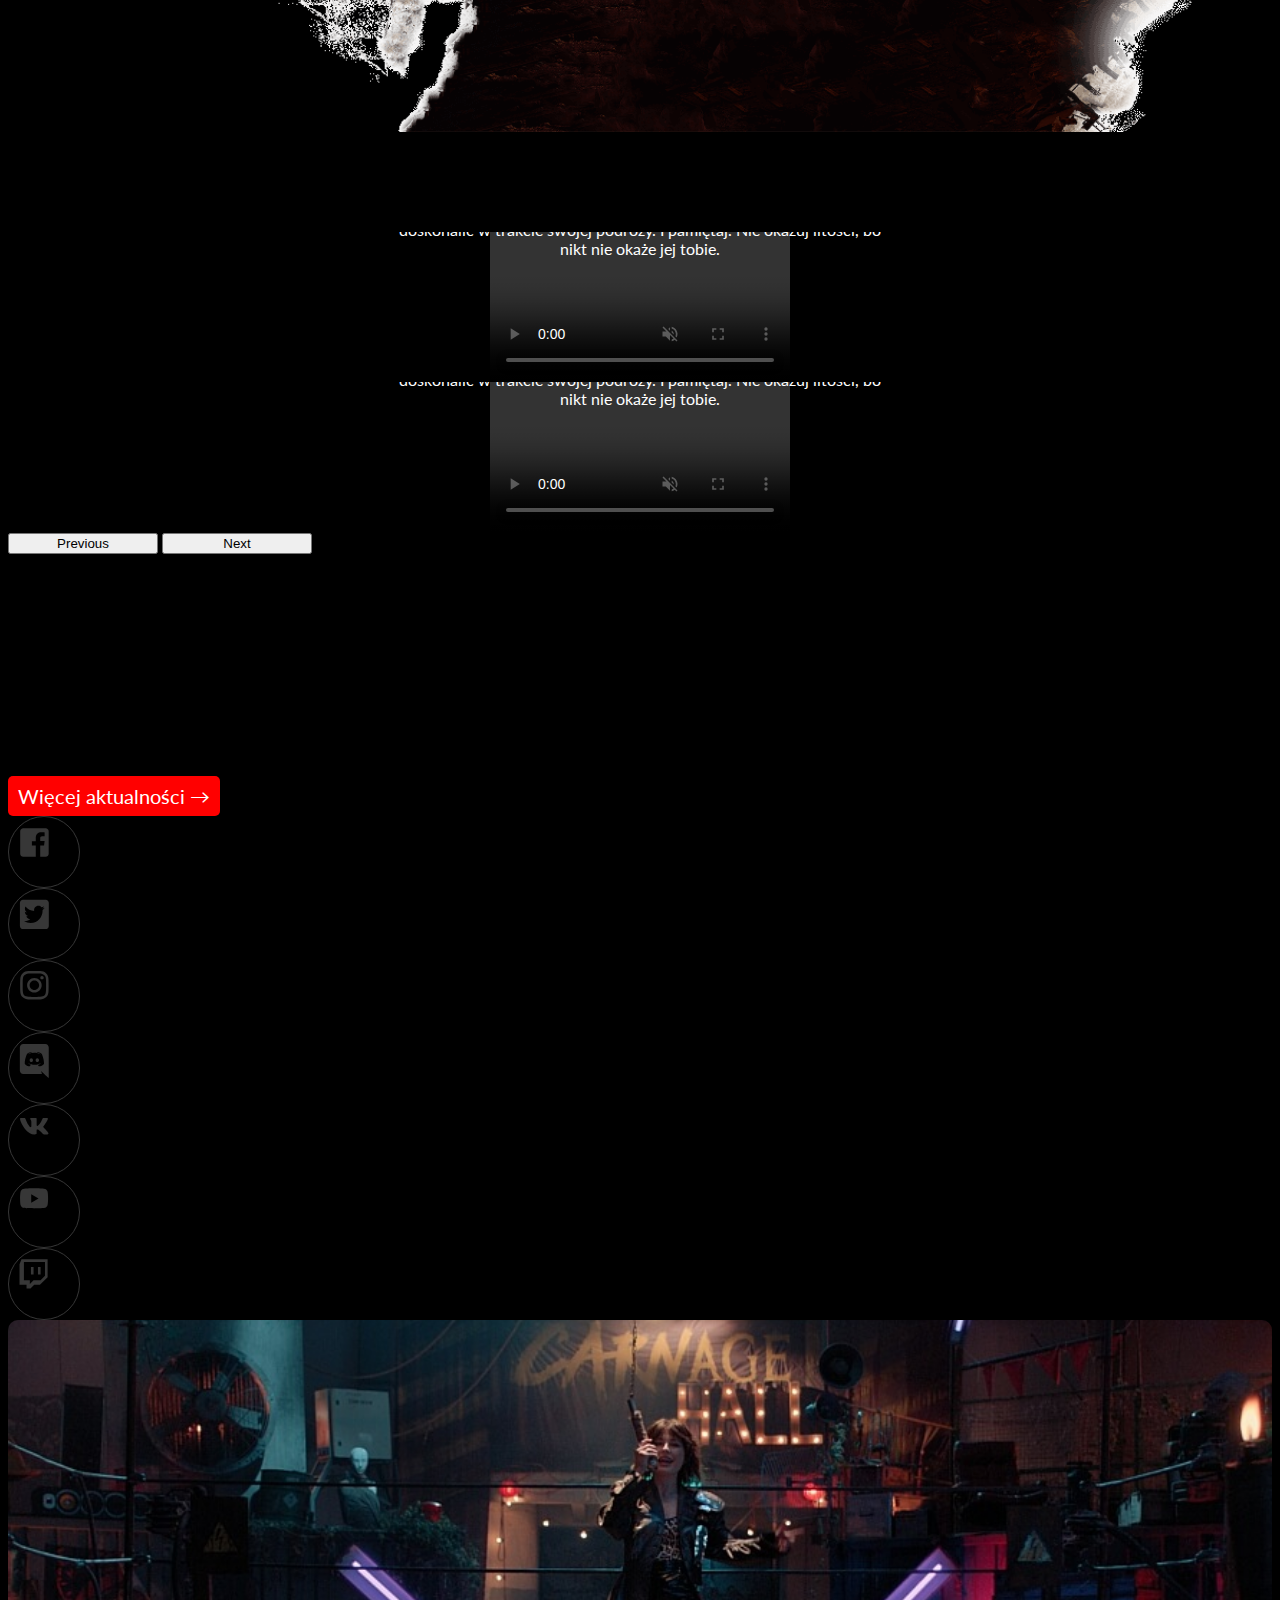
==== commit be4f4db2: "navbar 1st" ====
--- a/index.html
+++ b/index.html
@@ -36,7 +36,6 @@
 
     <!-- MINE CSS -->
     <link rel="stylesheet" href="./css/styles.css">
-
 
 
     <script>
@@ -83,6 +82,50 @@
 
 <body>
 
+    <!------------- NAVBAR ------------->
+
+    <nav class="navbar navbar-expand-lg navbar-dark sticky-top">
+        <div class="container">
+            <a class="navbar-brand" href="#">Dying Light 2</a>
+            <button class="navbar-toggler" type="button" data-bs-toggle="collapse"
+                data-bs-target="#navbarSupportedContent" aria-controls="navbarSupportedContent" aria-expanded="false"
+                aria-label="Toggle navigation">
+                <span class="navbar-toggler-icon"></span>
+            </button>
+            <div class="collapse navbar-collapse" id="navbarSupportedContent">
+
+                <ul class="navbar-nav me-auto mb-2 mb-lg-0">
+                    <li class="nav-item">
+                        <a class="nav-link" href="#">Home</a>
+                    </li>
+                    <li class="nav-item">
+                        <a class="nav-link" href="#section-timeline">Timeline</a>
+                    </li>
+                    <li class="nav-item">
+                        <a class="nav-link" href="#section-fade">Youtube Video</a>
+                    </li>
+                    <li class="nav-item">
+                        <a class="nav-link" href="#section-trailer">Trailer</a>
+                    </li>
+                    <li class="nav-item">
+                        <a class="nav-link" href="#section-news">News</a>
+                    </li>
+                    <li class="nav-item">
+                        <a class="nav-link" href="#section-media">Media</a>
+                    </li>
+                    <li class="nav-item">
+                        <a class="nav-link" href="#techland-gg">Techland-GG</a>
+                    </li>
+                    <li class="nav-item">
+                        <a class="nav-link" href="#section-fire">Fire</a>
+                    </li>
+                </ul>
+
+            </div>
+        </div>
+    </nav>
+
+
     <!------------- SECTION VIDEO-DOUBLE ------------->
 
     <section id="video-double">
@@ -102,8 +145,8 @@
                     </div>
                 </div>
 
-               <img class="cloud-vertical" src="./img/cloud.png" alt="">
-               <img class="cloud-horizontal" src="./img/cloud-horizontal.png" alt="">
+                <img class="cloud-vertical" src="./img/cloud.png" alt="">
+                <img class="cloud-horizontal" src="./img/cloud-horizontal.png" alt="">
 
                 <div class="col col-12 col-lg-6">
                     <div class="video-container">
@@ -124,7 +167,6 @@
             <img class="red-line-itself" src="./img/red-line.png" alt="">
         </div>
     </section>
-
 
 
     <!------------- SECTION TIMELINE ------------->
--- a/css/styles.css
+++ b/css/styles.css
@@ -4,10 +4,10 @@
     background-attachment: fixed;
     background-position: center;
     background-size: cover;
-    background-color: blue;
+    background-color: #000000;
 
     font-family: 'Lato', sans-serif;
-    overflow-x: hidden;
+    /* overflow-x: hidden; */
 }
 
 @media only screen and (max-width: 700px) {
@@ -84,6 +84,29 @@
 }
 
 
+
+/*------------------- NAVBAR -------------------*/
+
+.navbar {
+    background-color: #000000;
+}
+
+.navbar .navbar-brand {
+    margin-right: 50px;
+    font-size: 30px;
+}
+
+.navbar .nav-link {
+    font-size: 19px;
+}
+
+.nav-link:hover {
+    color: #DB0811;
+}
+
+.nav-link:focus {
+    color: #DB0811;
+}
 
 
 /* ******************** SECTION VIDEO-DOUBLE ******************** */
@@ -126,6 +149,9 @@
     }
 } */
 
+#video-double {
+    padding-top: 0;
+}
 
 #video-double .row {
     margin: 0;
@@ -187,8 +213,15 @@
         display: none;
     }
 
+    #video-double .video-container {
+        height: 600px;
+    }
+}
+
+@media only screen and (max-width: 991px) and (min-width: 850px) {
+
     #video-double .video-double-itself {
-        width: 140%;
+        width: 100%;
     }
 }
 
@@ -648,7 +681,6 @@
 }
 
 #section-media .carousel-inner img {
-    /* height: 1000px; */
     position: absolute;
     left: 50%;
     top: 50%;
@@ -728,7 +760,7 @@
     }
 
     #techland-gg .techland-info {
-       margin: 15% auto 0 auto;
+        margin: 15% auto 0 auto;
         text-align: center;
     }
 }
@@ -738,6 +770,8 @@
 /* ******************** SECTION FIRE ******************** */
 
 #section-fire .fire-container {
+    width: 100%;
+    overflow-x: hidden;
     position: relative;
     color: #FFFFFF;
 }
@@ -755,14 +789,13 @@
 
 #section-fire .fire-info {
     width: 430px;
-
     position: absolute;
     top: 50%;
     left: 60px;
     transform: translateY(-50%);
 }
 
-@media only screen and (max-width: 500px) {
+@media only screen and (max-width: 600px) {
     #section-fire .fire-video {
         display: none;
     }
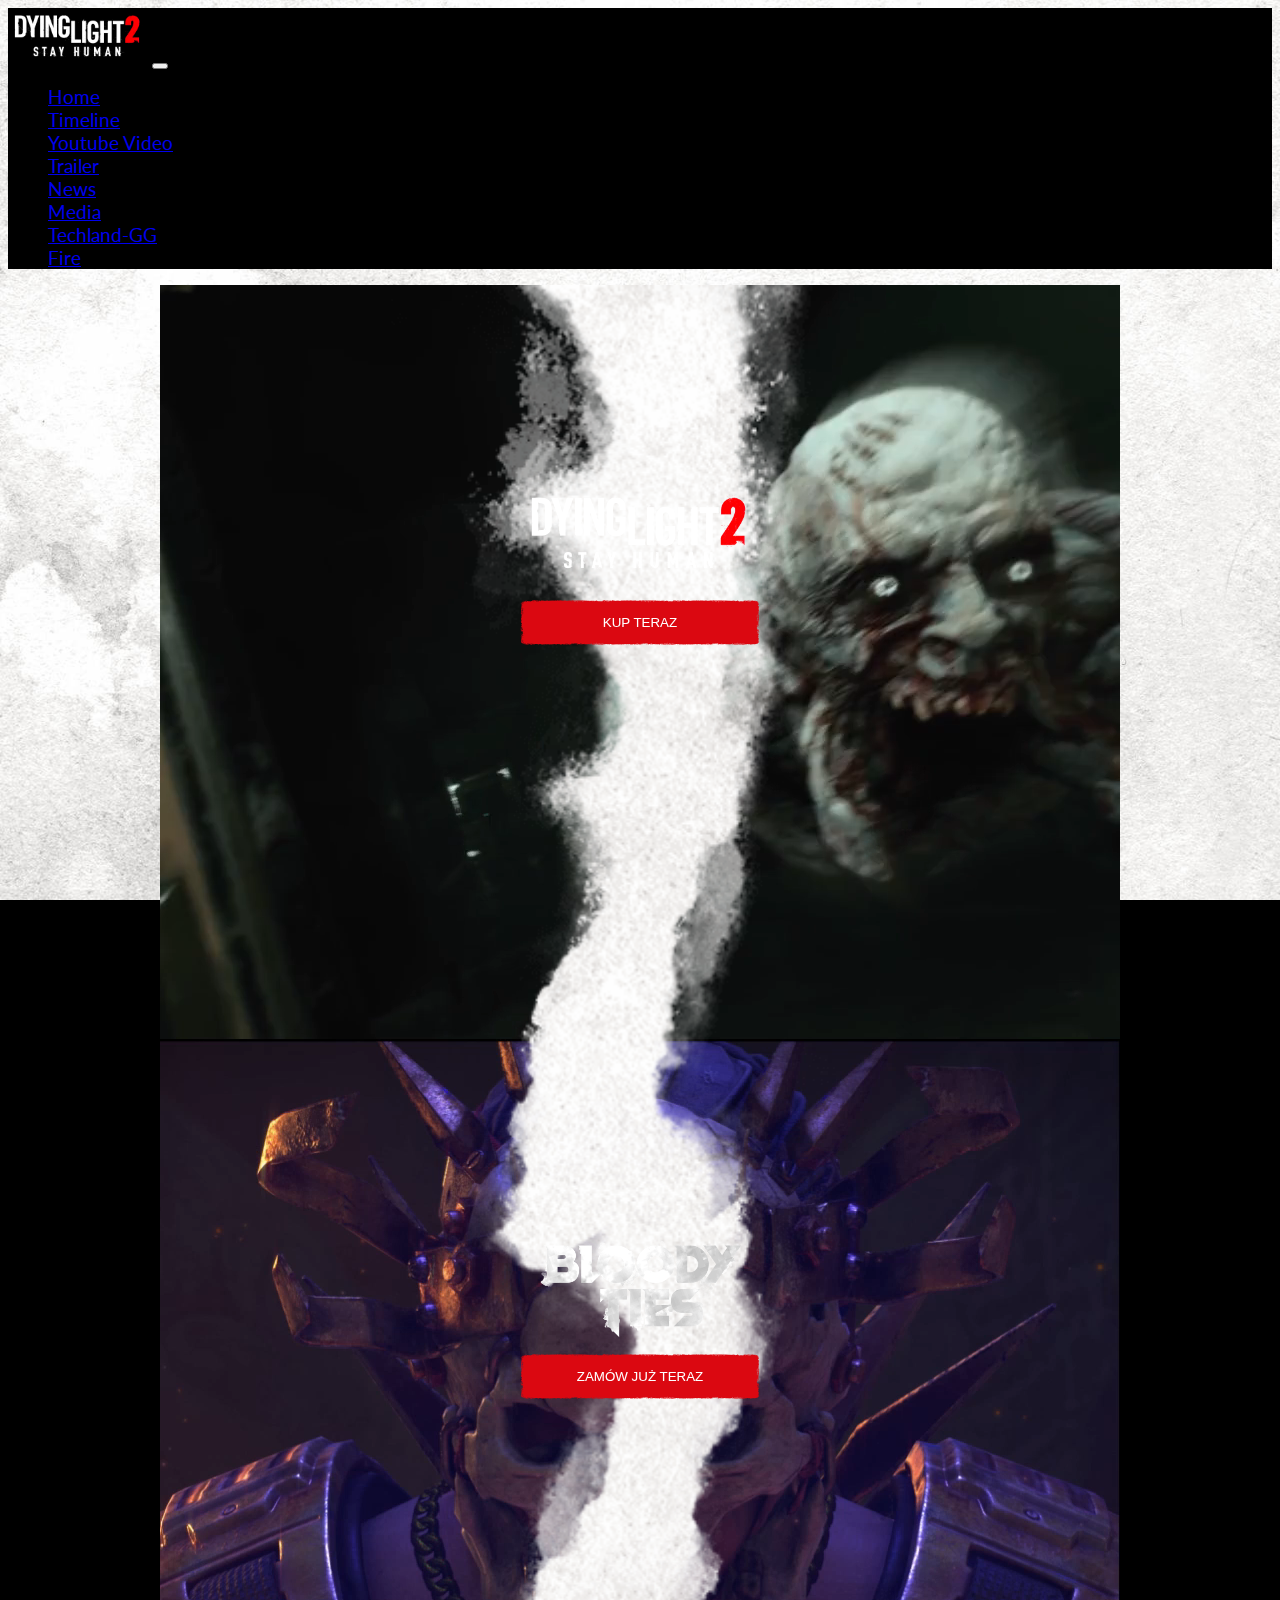
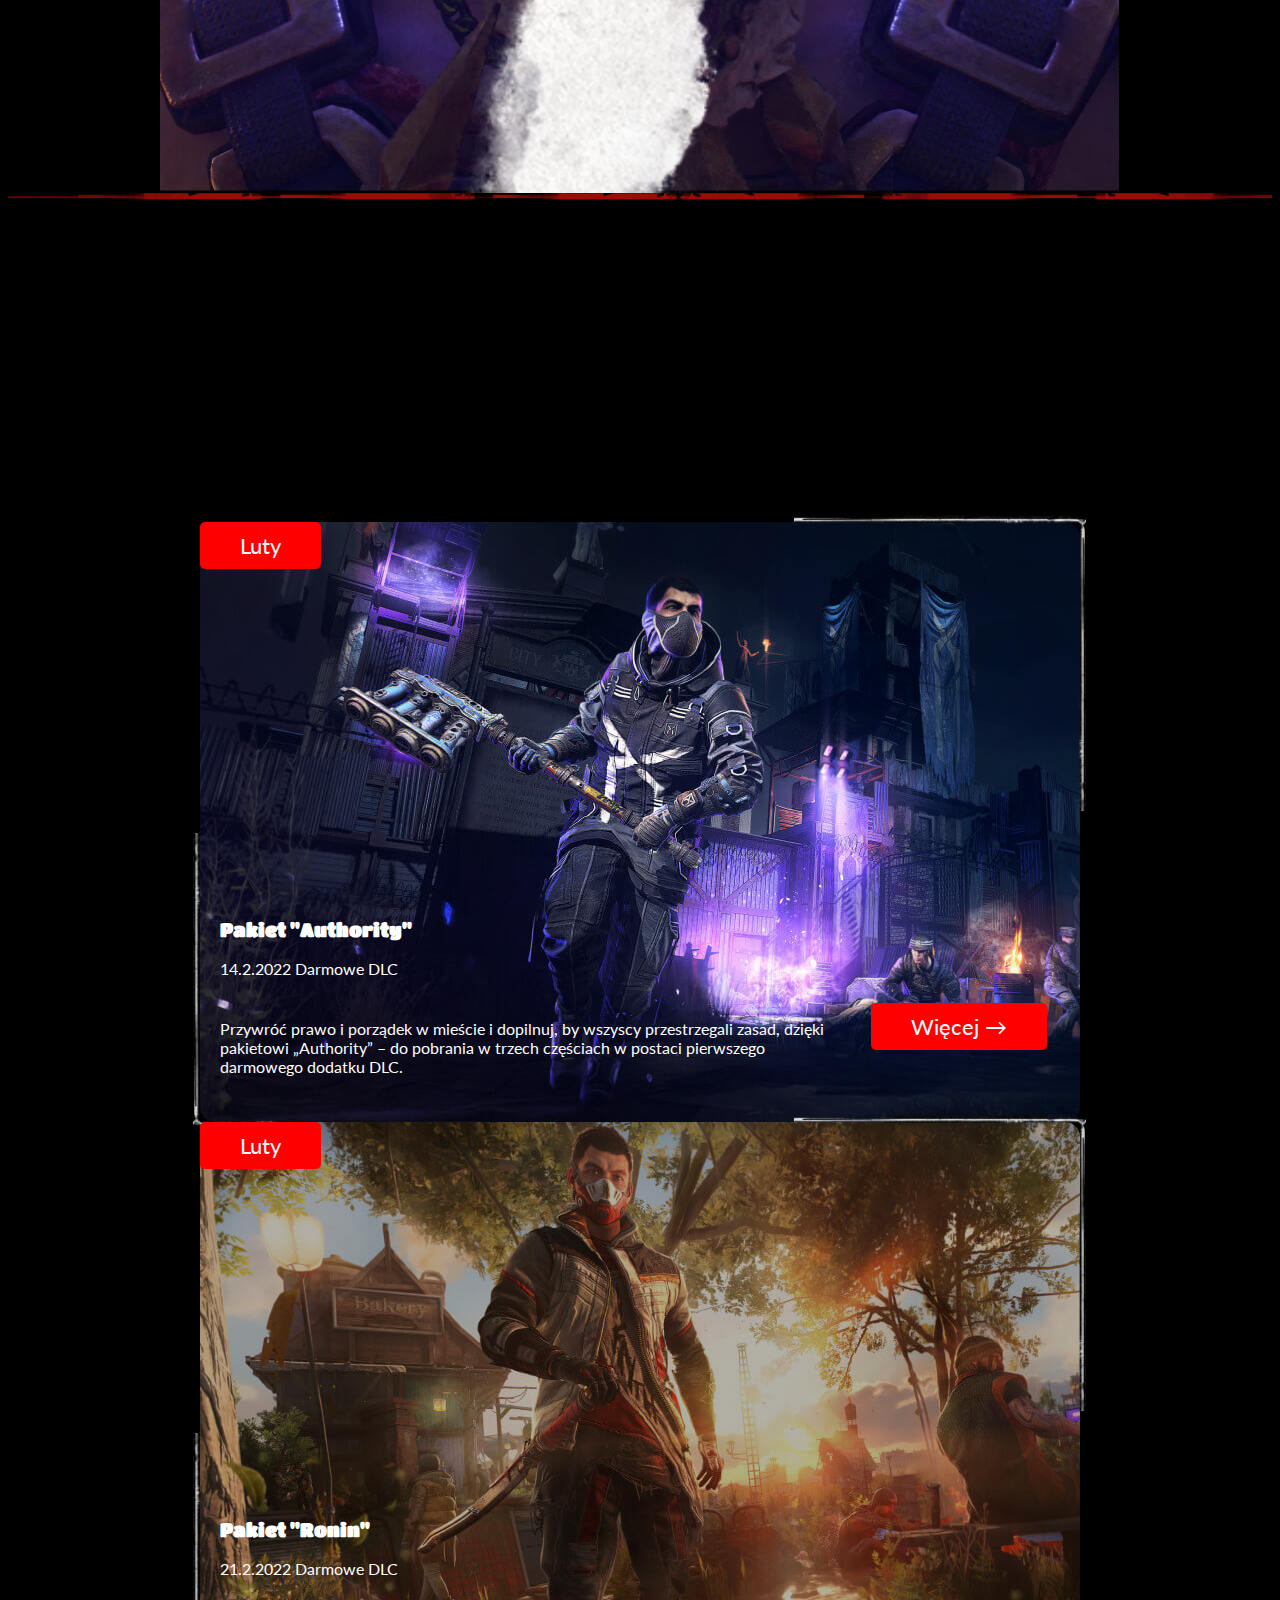
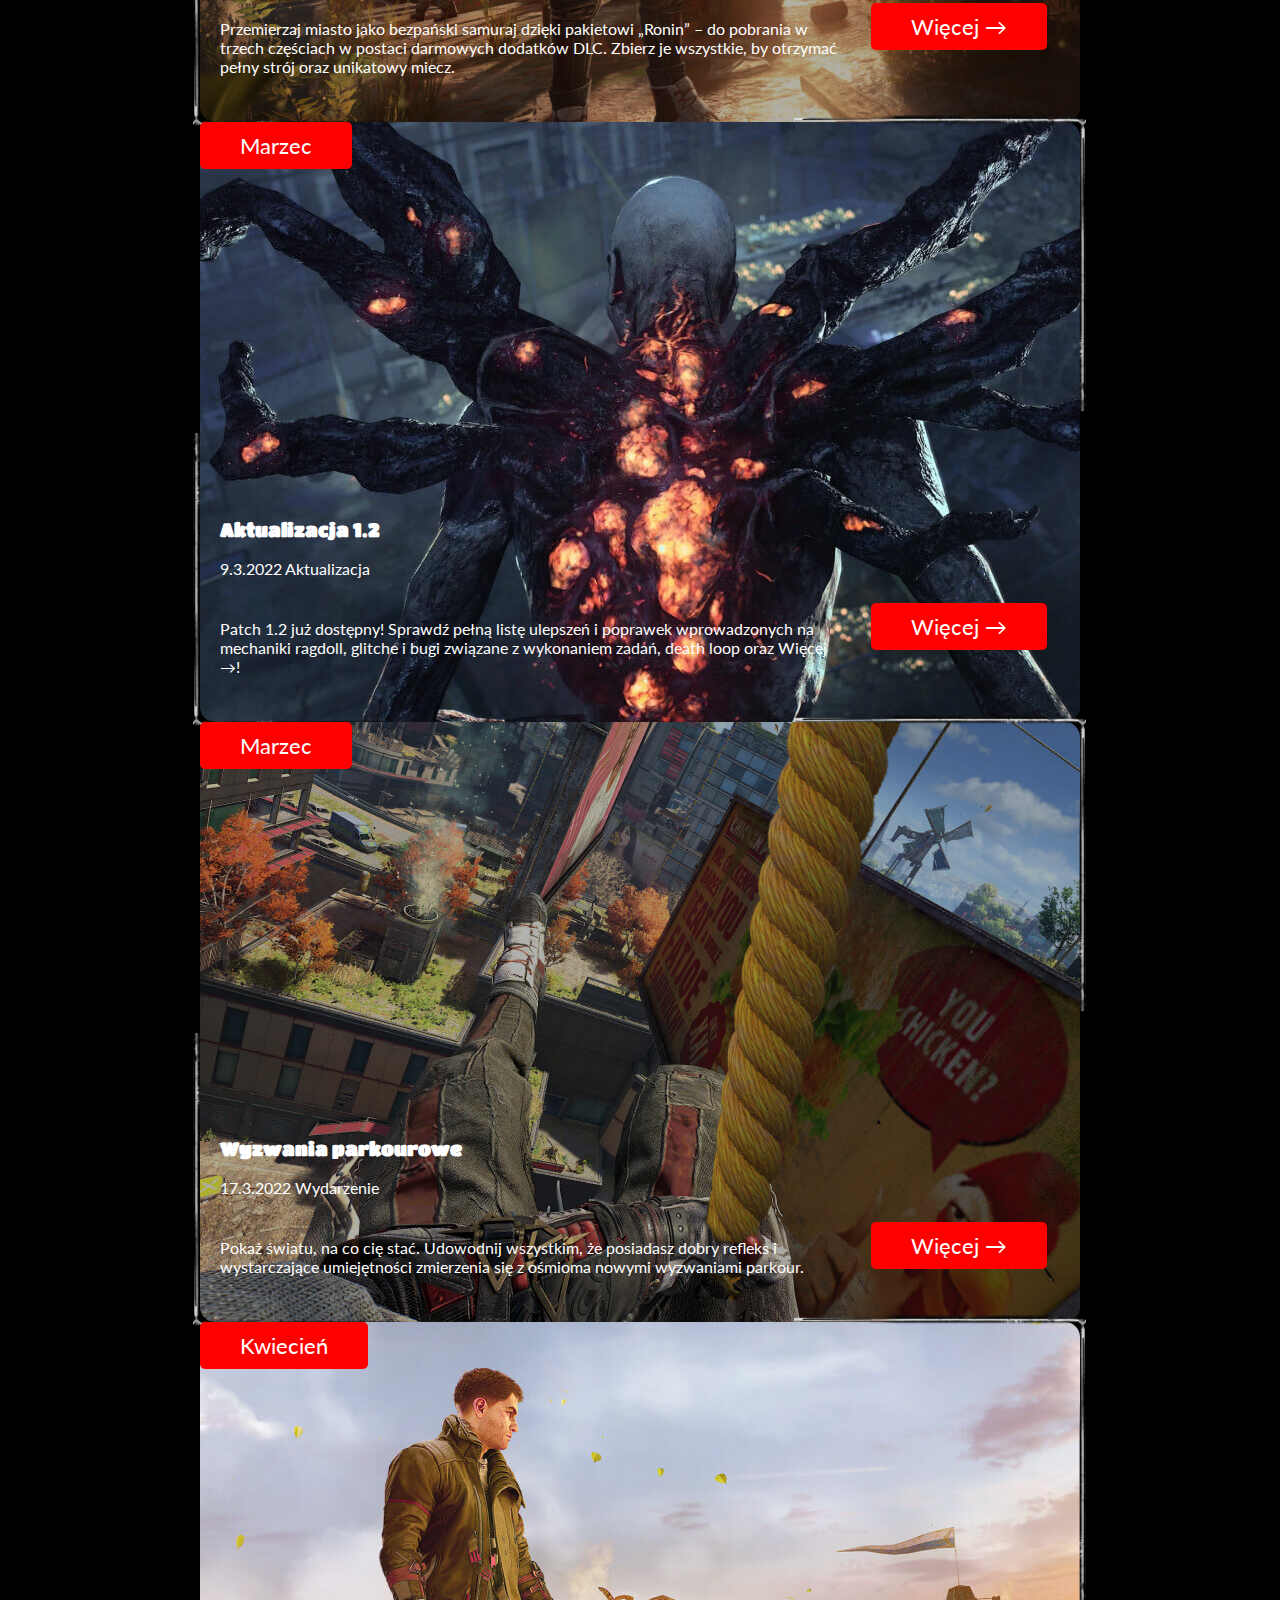
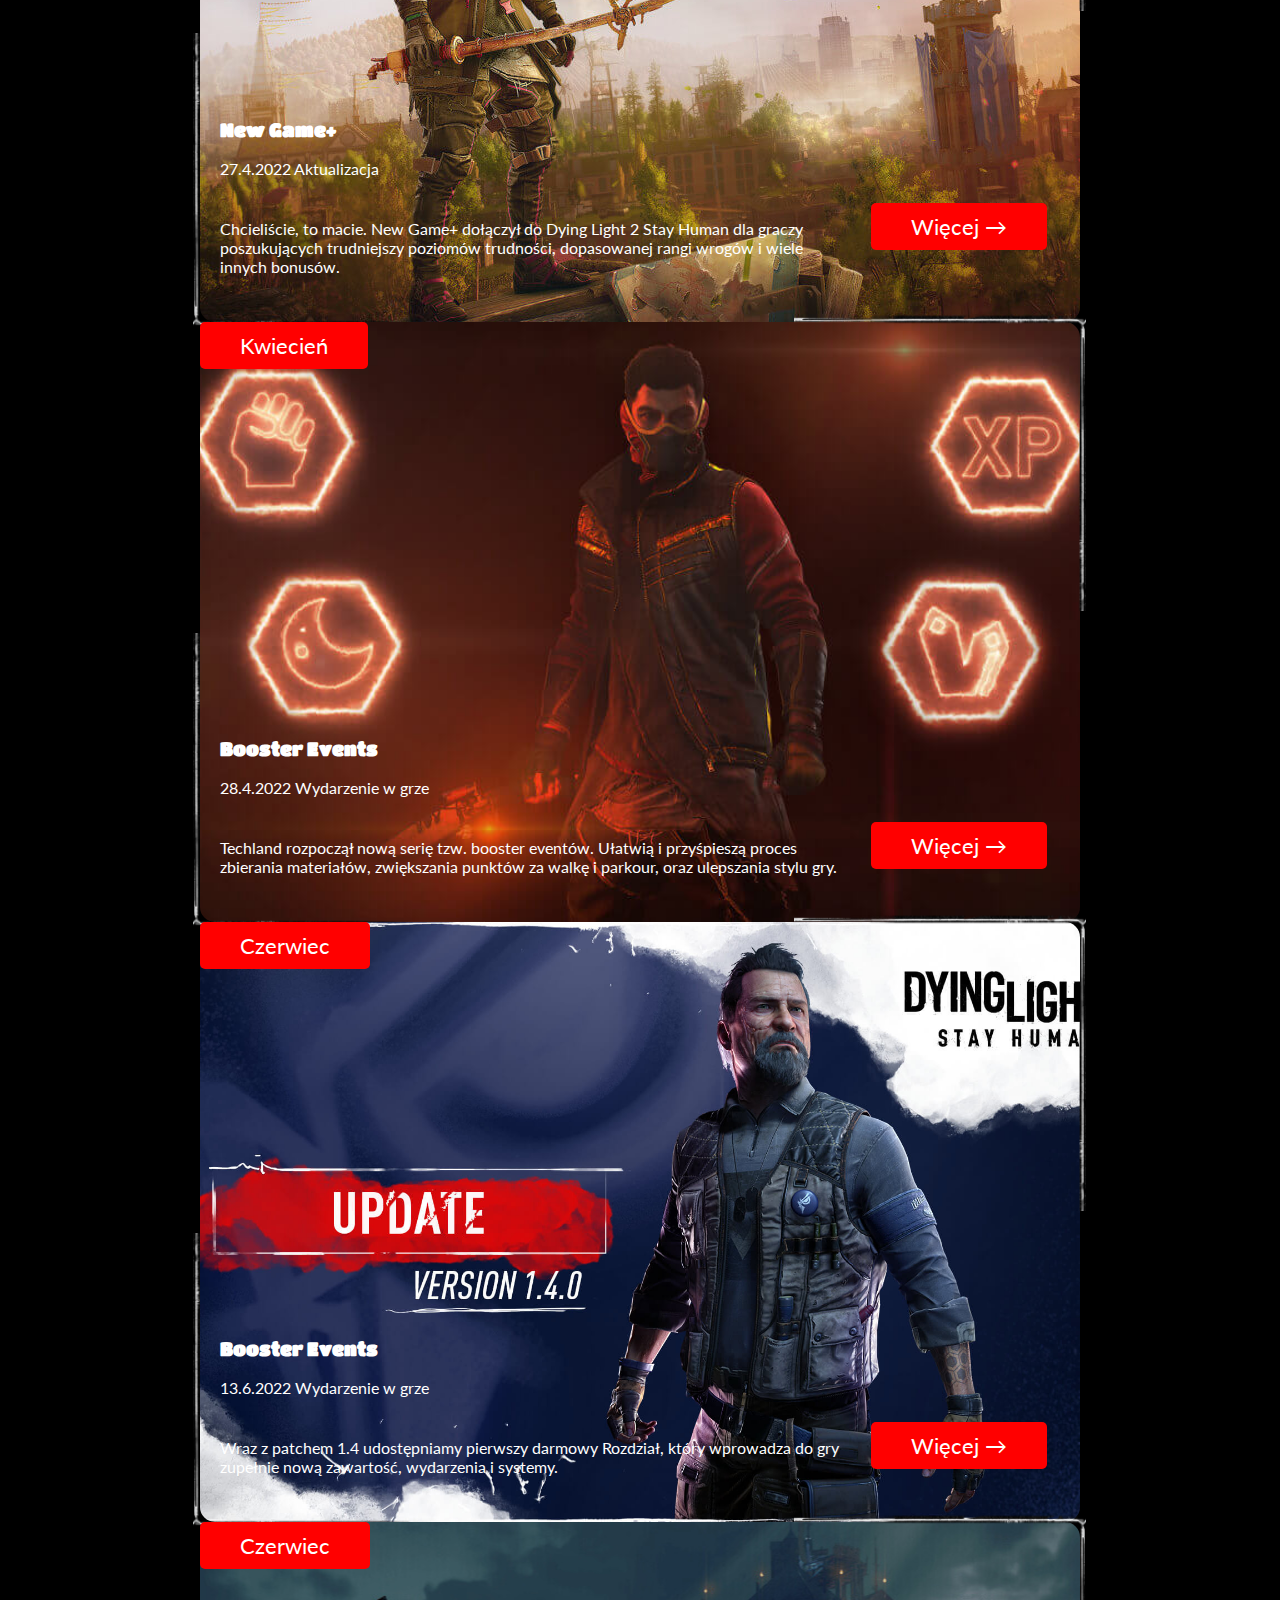
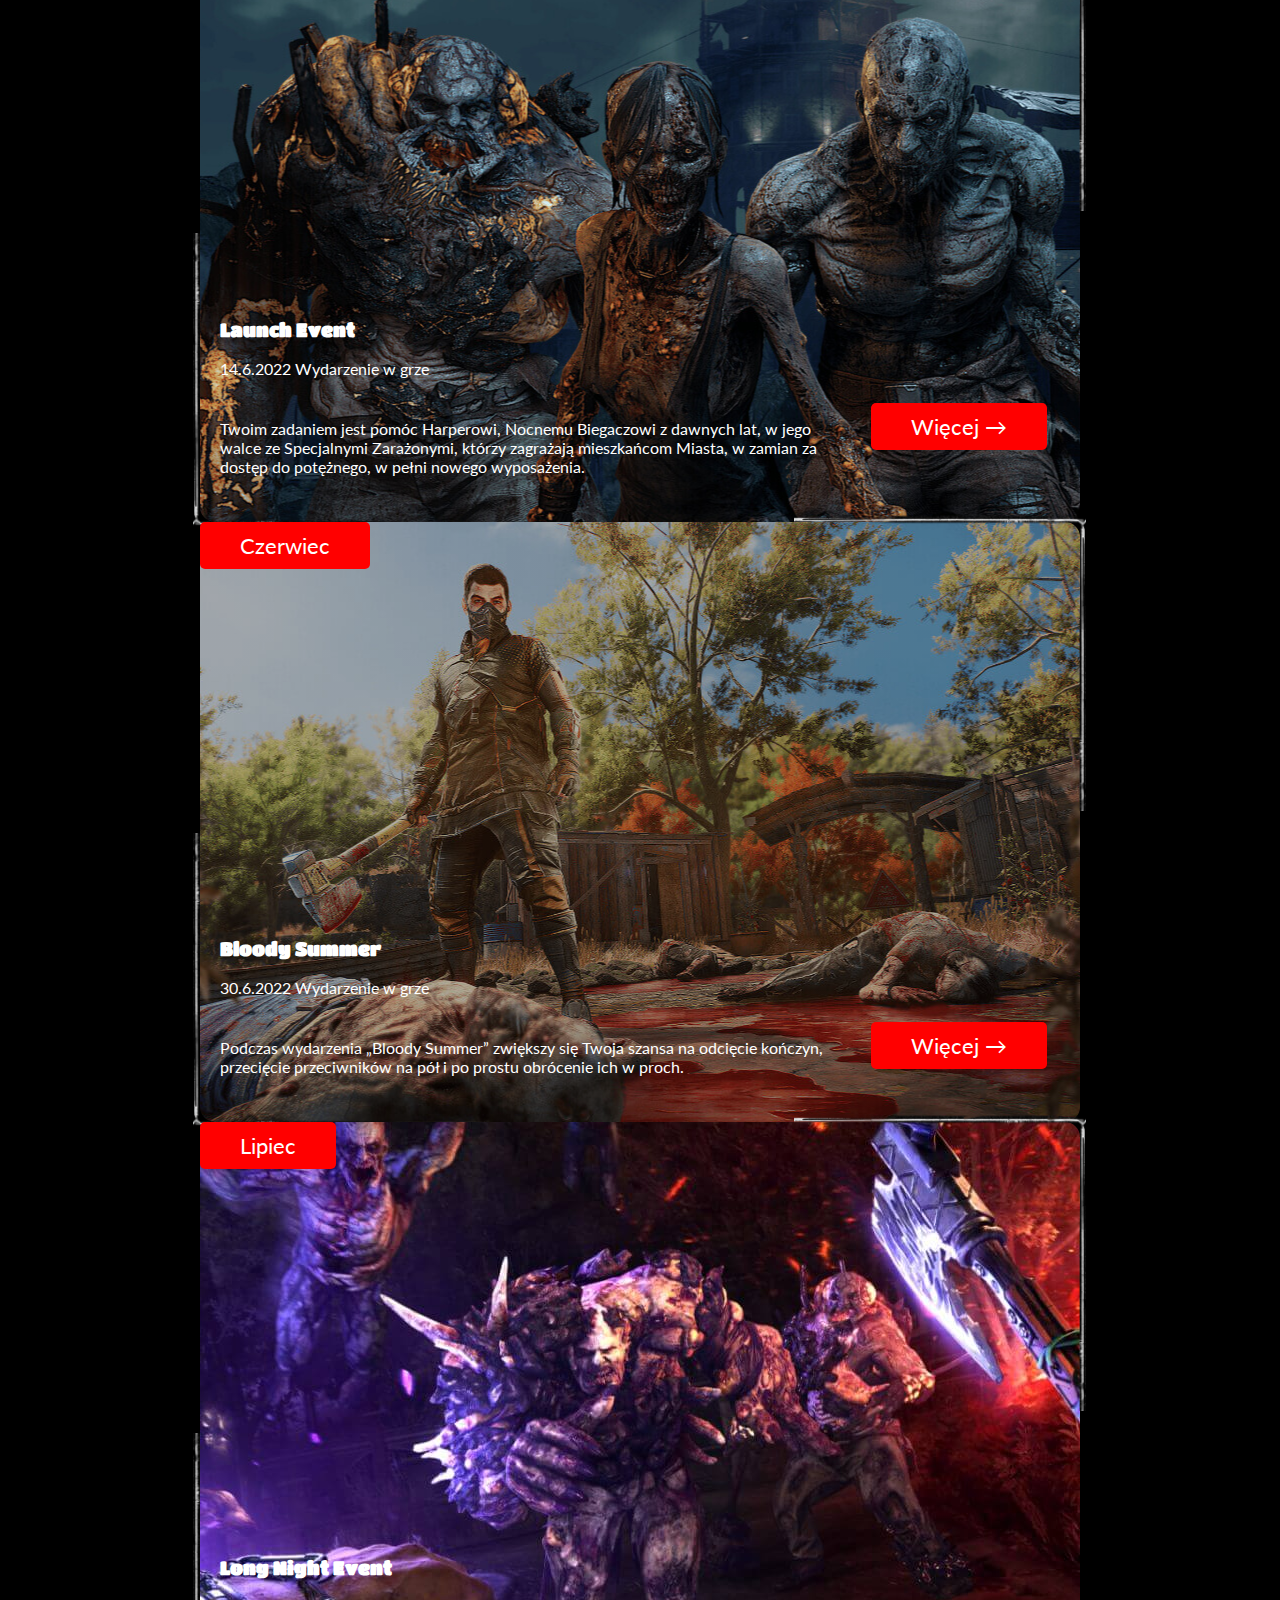
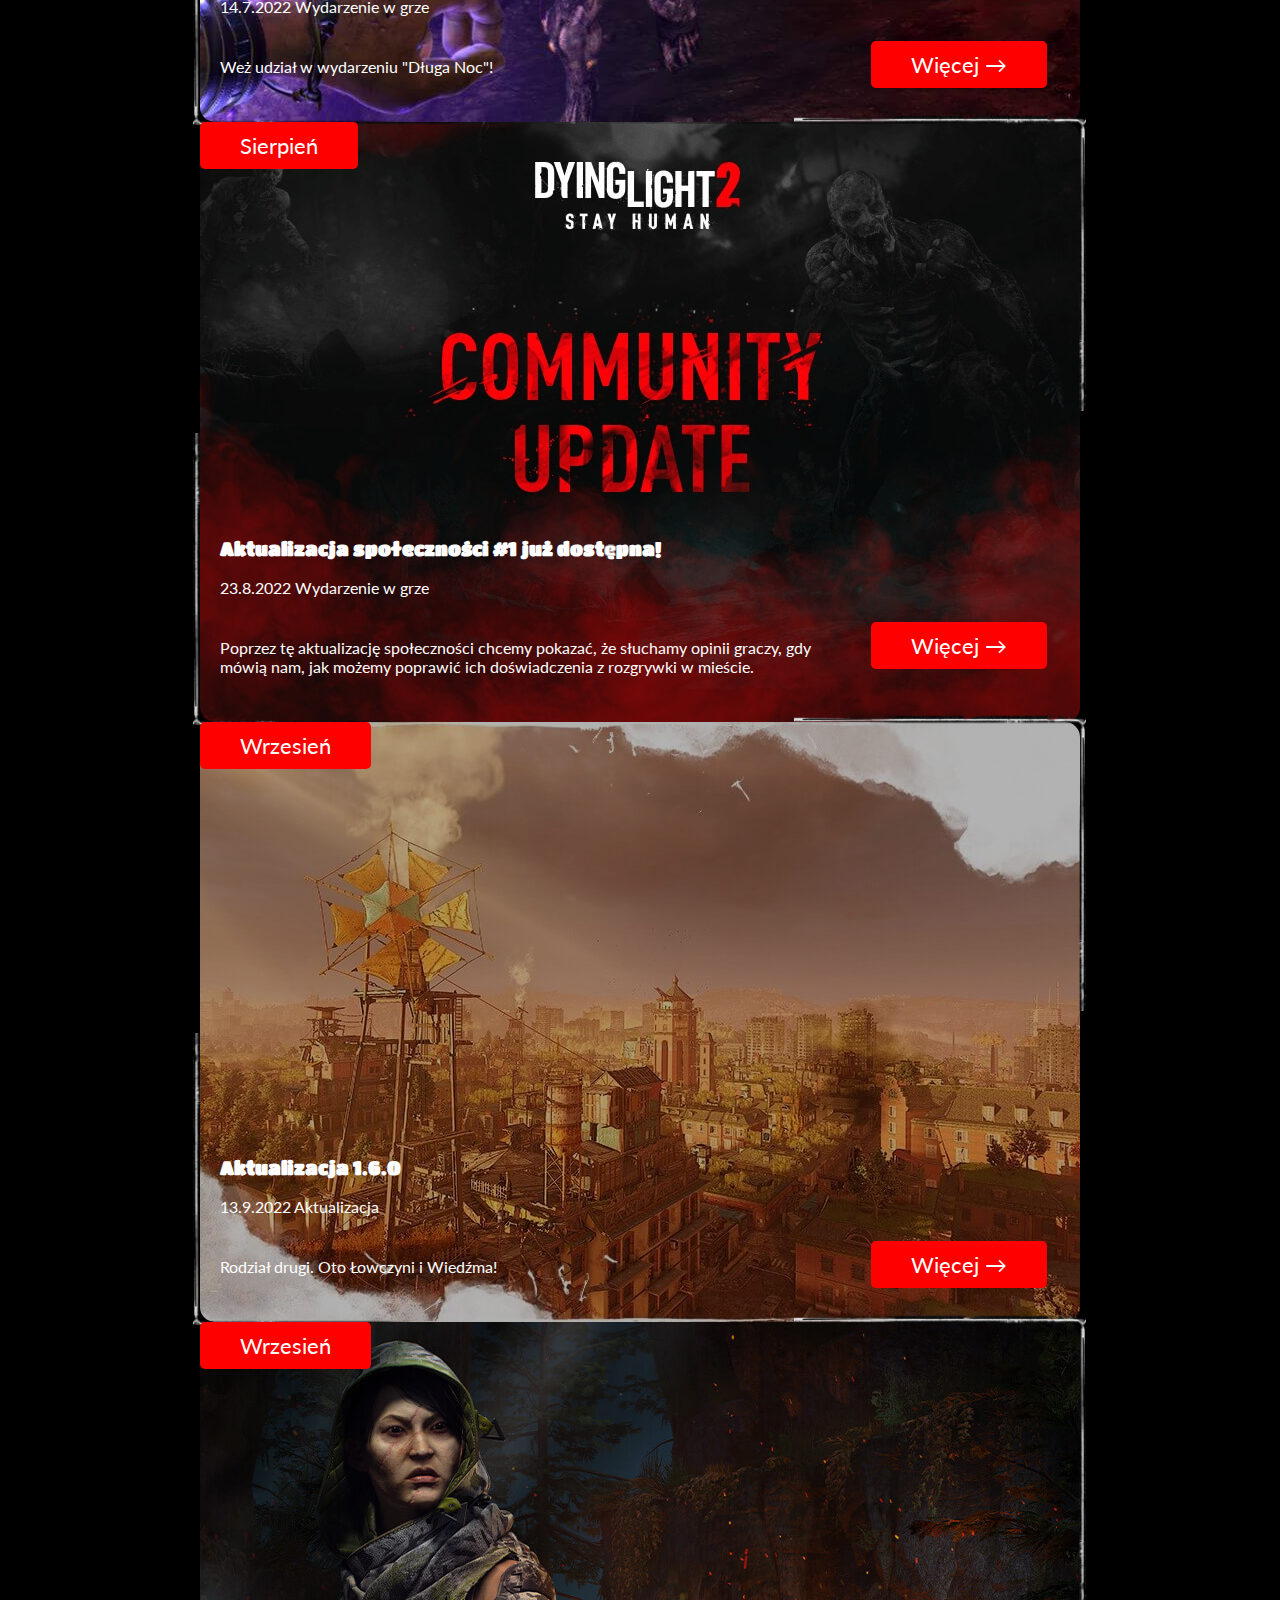
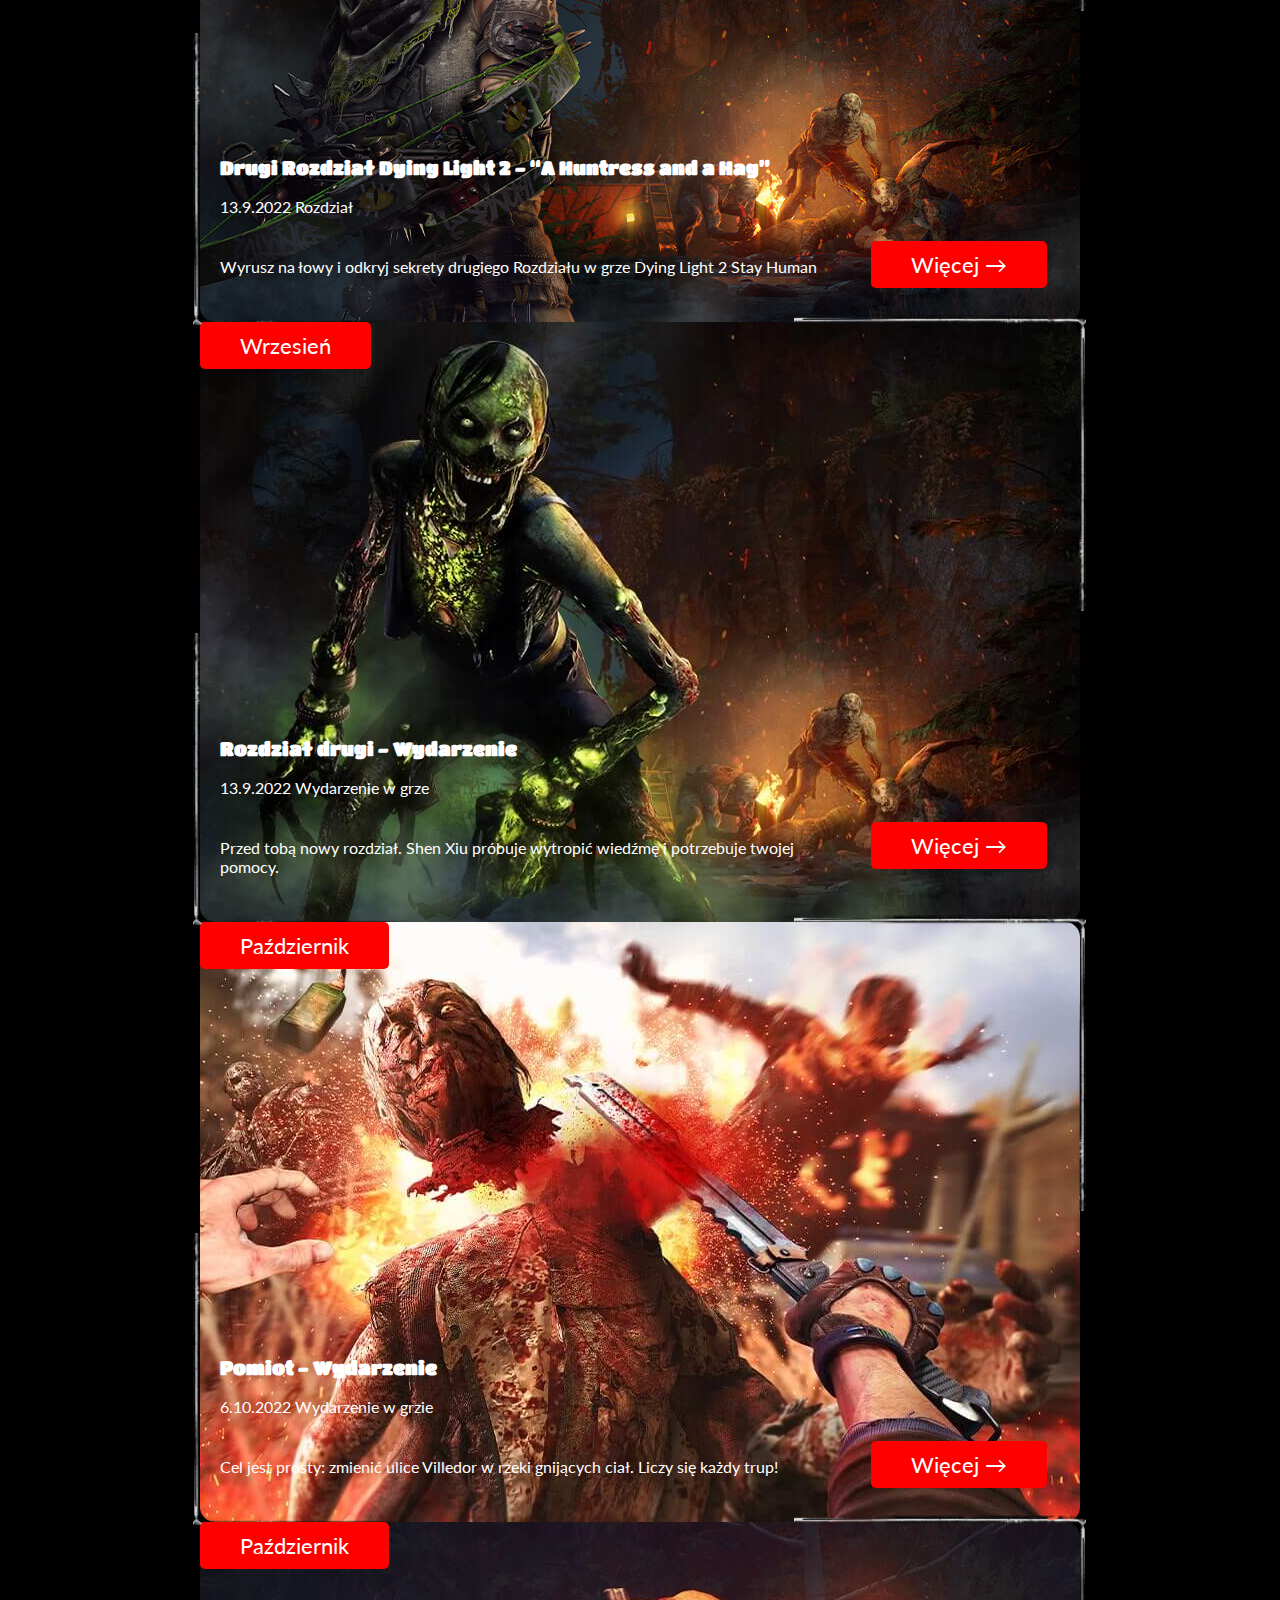
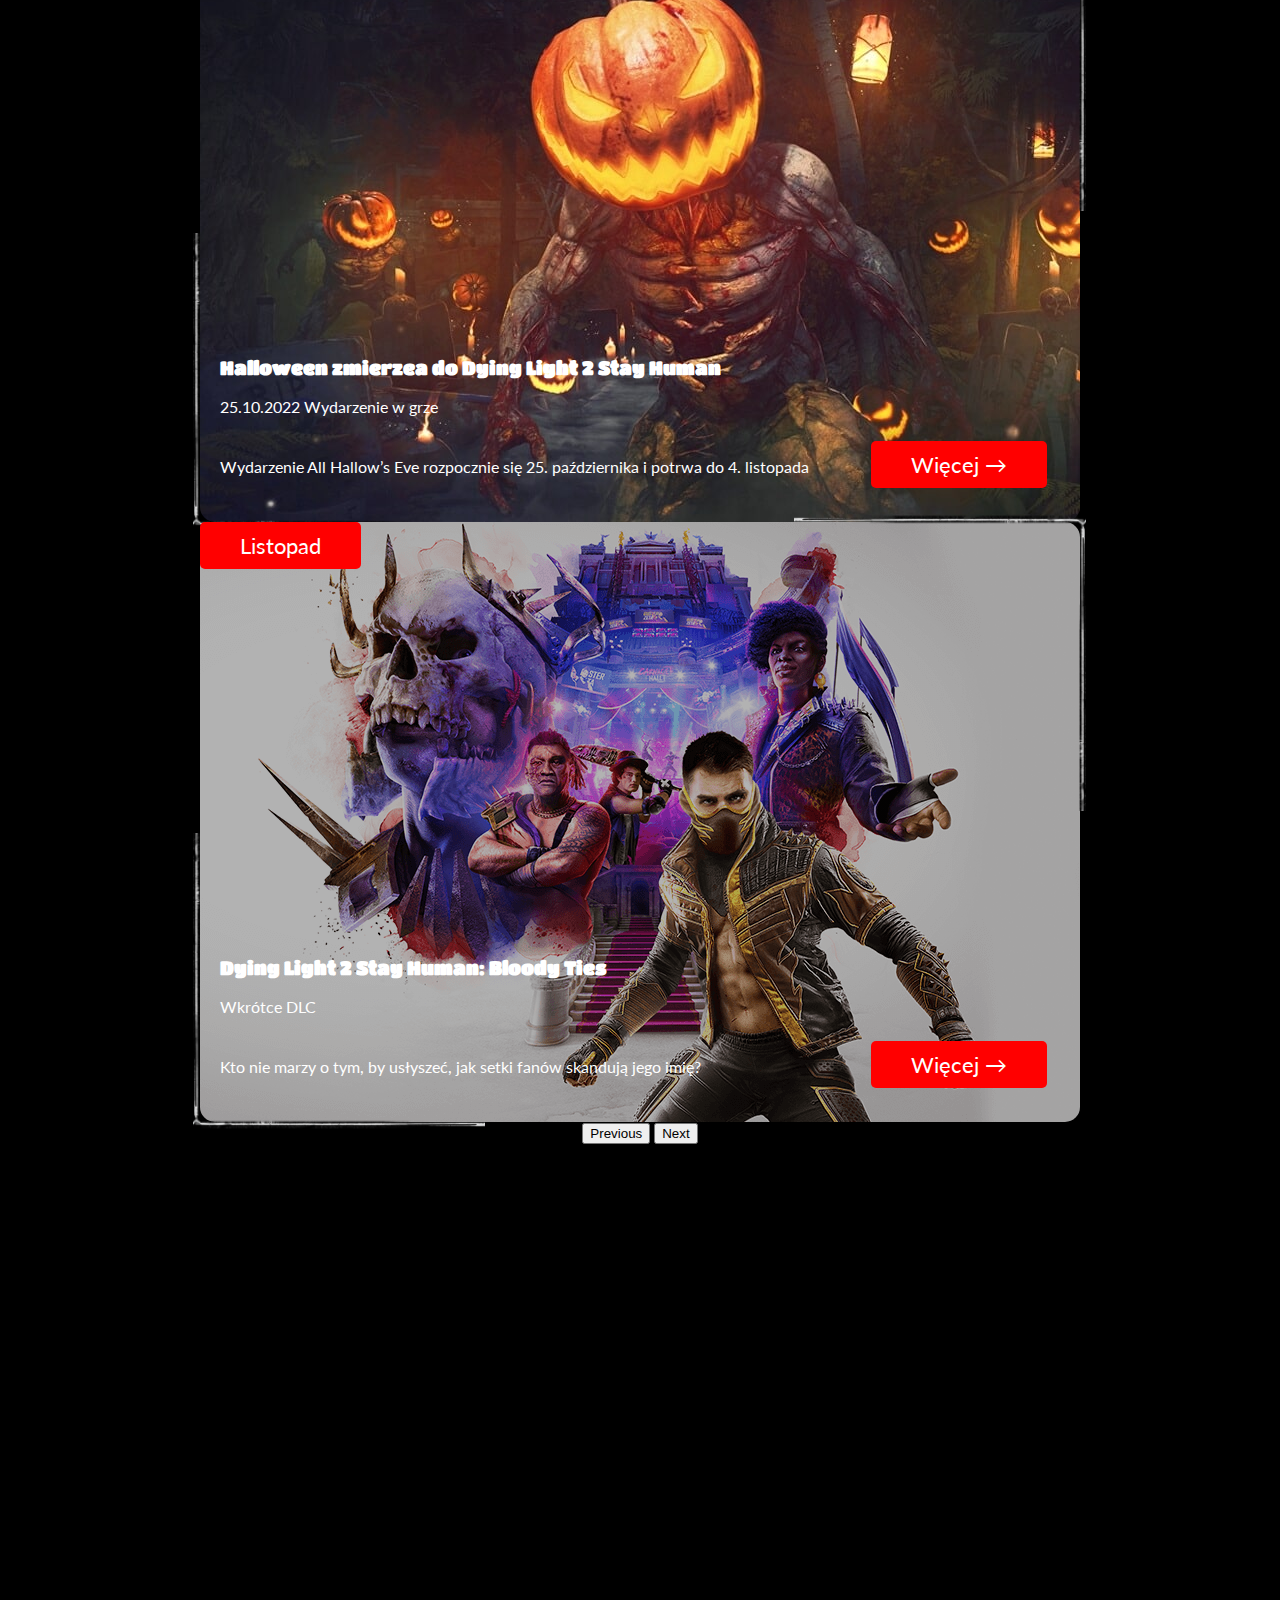
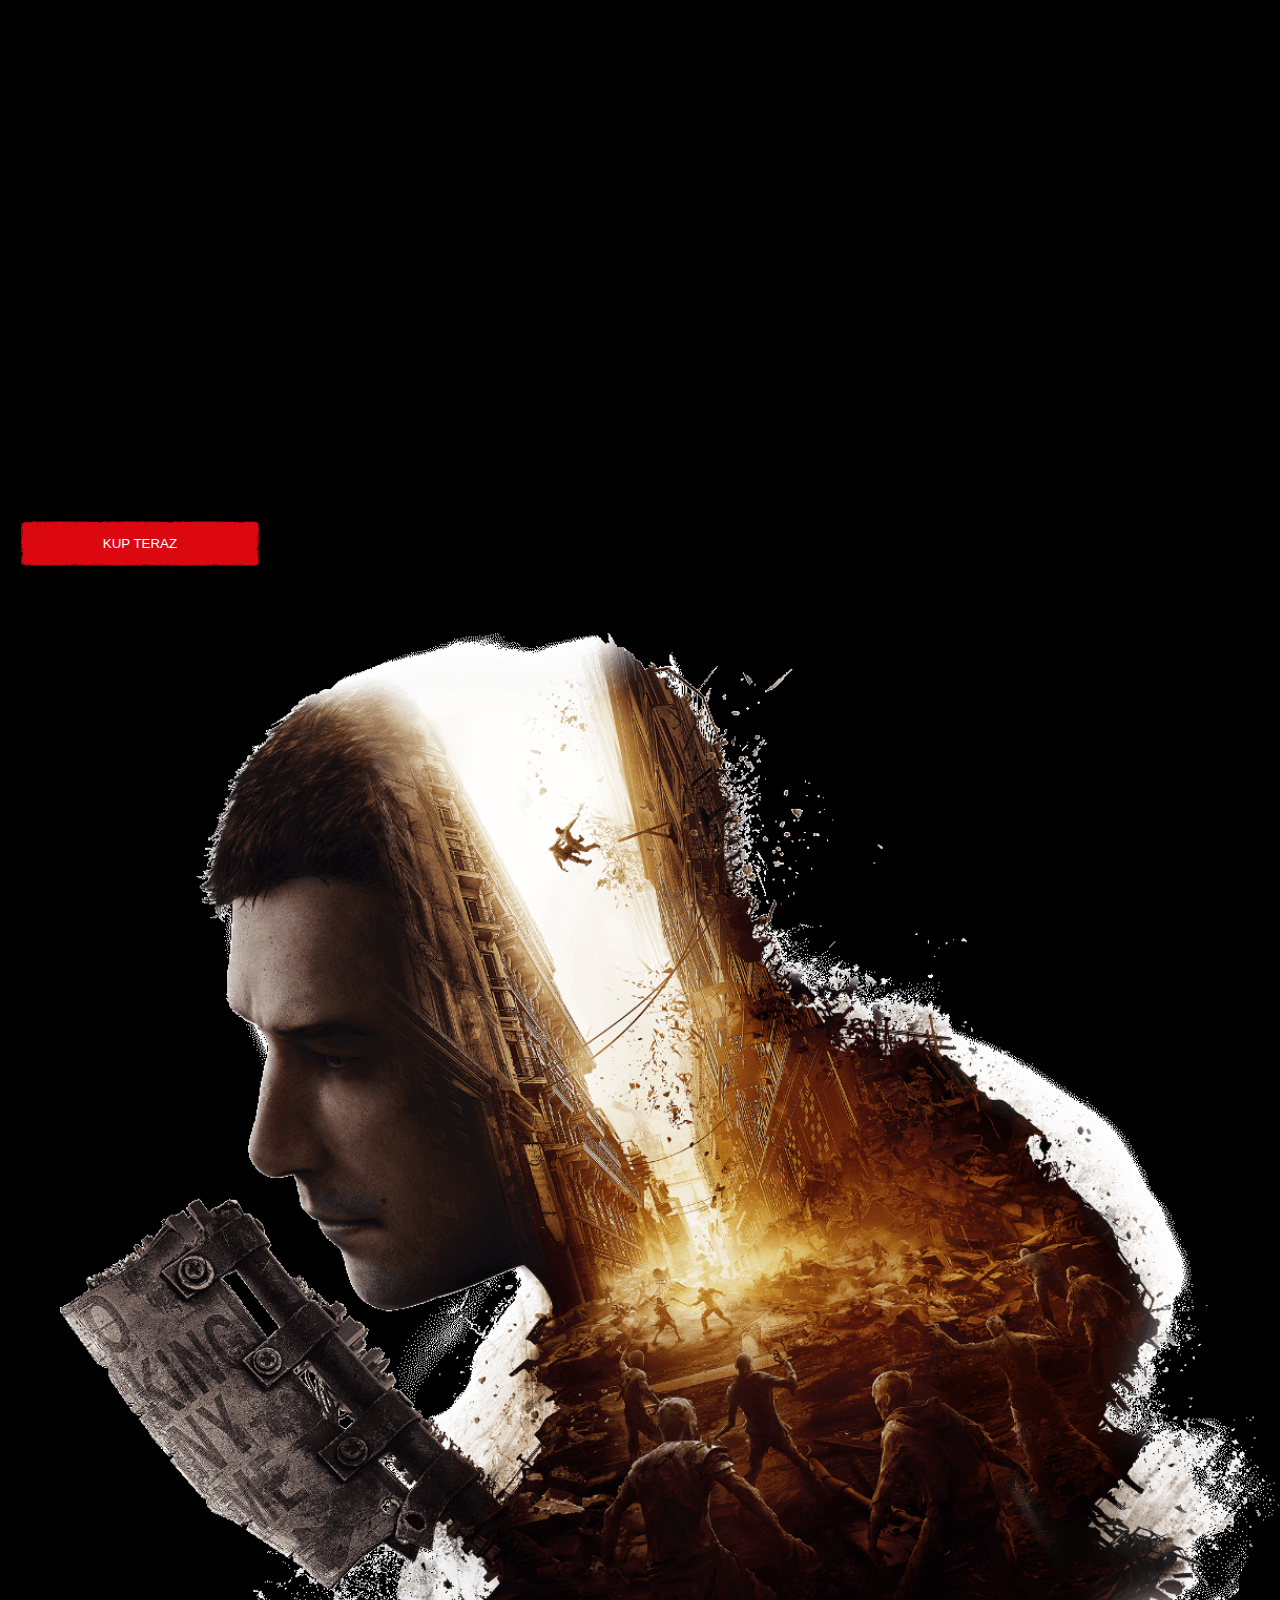
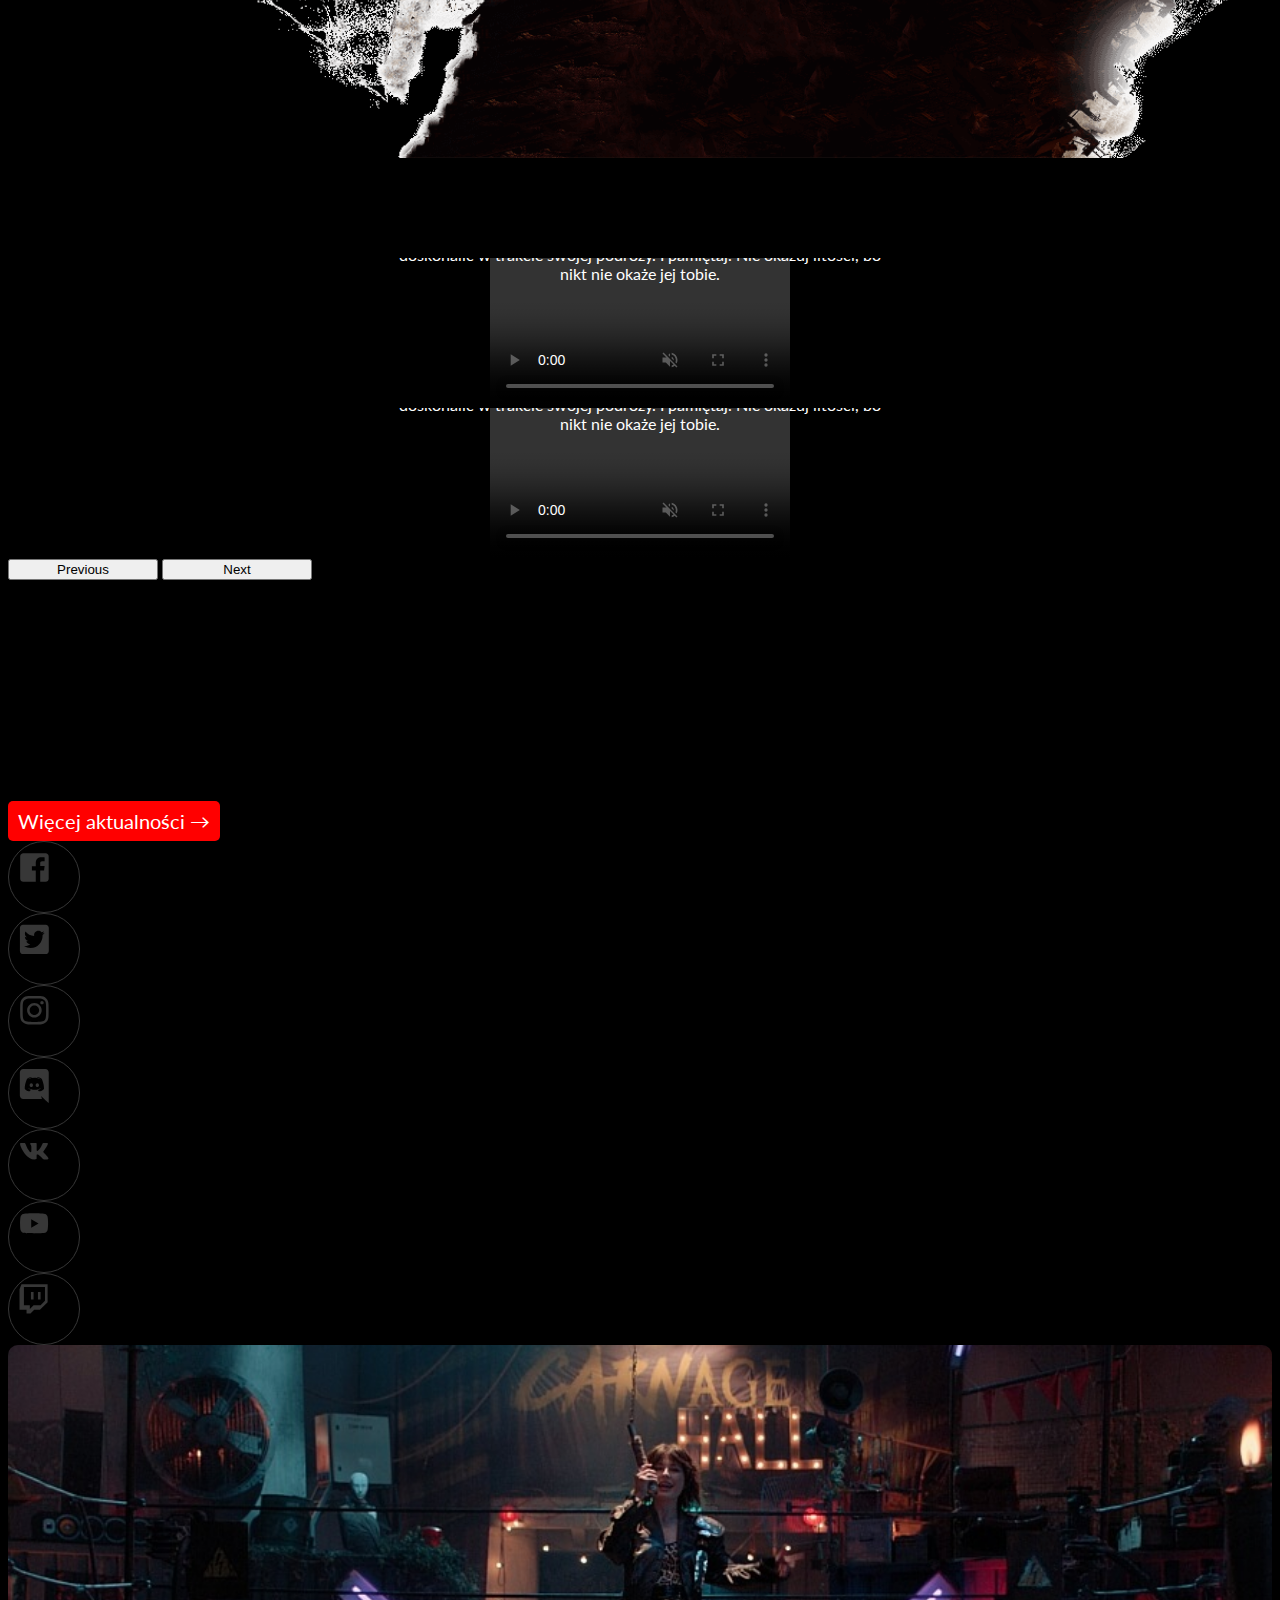
==== commit 1021e140: "navbar 2nd" ====
--- a/index.html
+++ b/index.html
@@ -86,7 +86,7 @@
 
     <nav class="navbar navbar-expand-lg navbar-dark sticky-top">
         <div class="container">
-            <a class="navbar-brand" href="#">Dying Light 2</a>
+            <a class="navbar-brand" href="#"><img class="navbar-logo" src="./img/logo-left.png" alt=""></a>
             <button class="navbar-toggler" type="button" data-bs-toggle="collapse"
                 data-bs-target="#navbarSupportedContent" aria-controls="navbarSupportedContent" aria-expanded="false"
                 aria-label="Toggle navigation">
--- a/css/styles.css
+++ b/css/styles.css
@@ -91,9 +91,8 @@
     background-color: #000000;
 }
 
-.navbar .navbar-brand {
-    margin-right: 50px;
-    font-size: 30px;
+.navbar .navbar-logo {
+    width: 140px;
 }
 
 .navbar .nav-link {
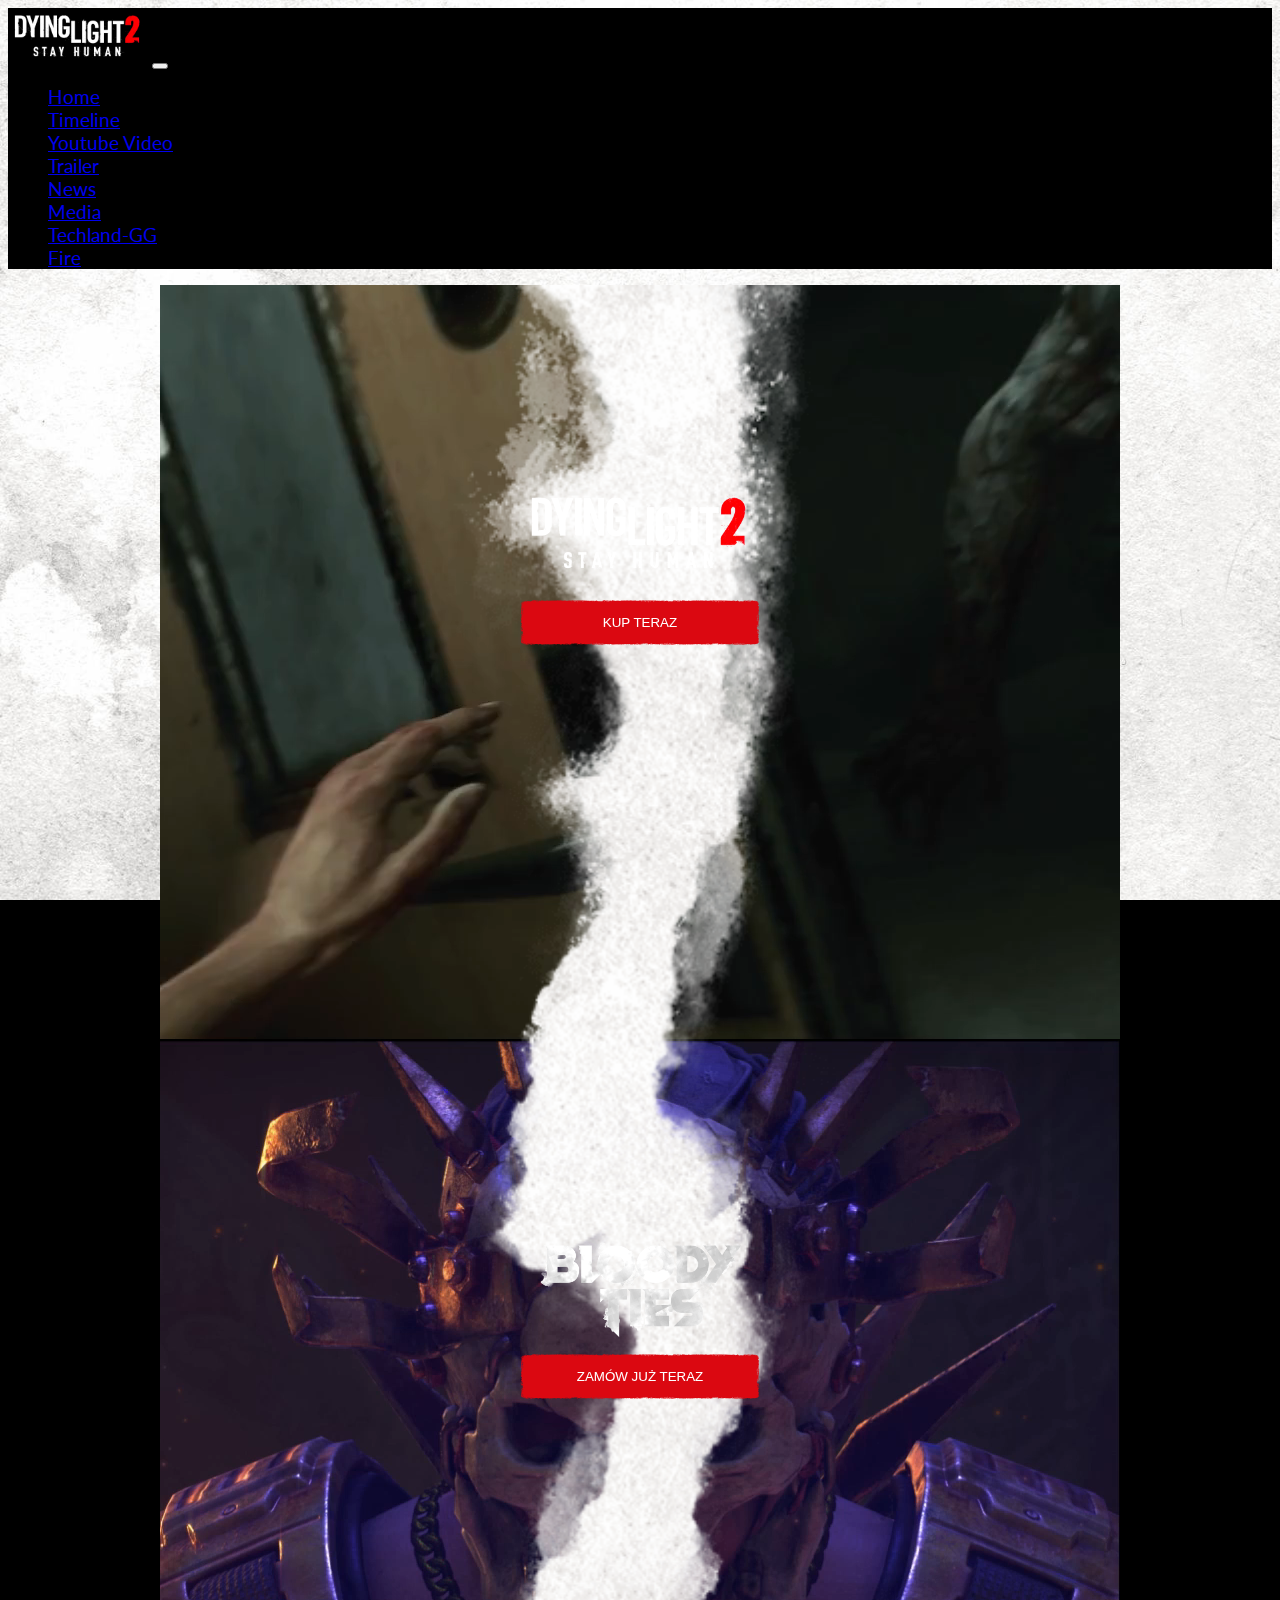
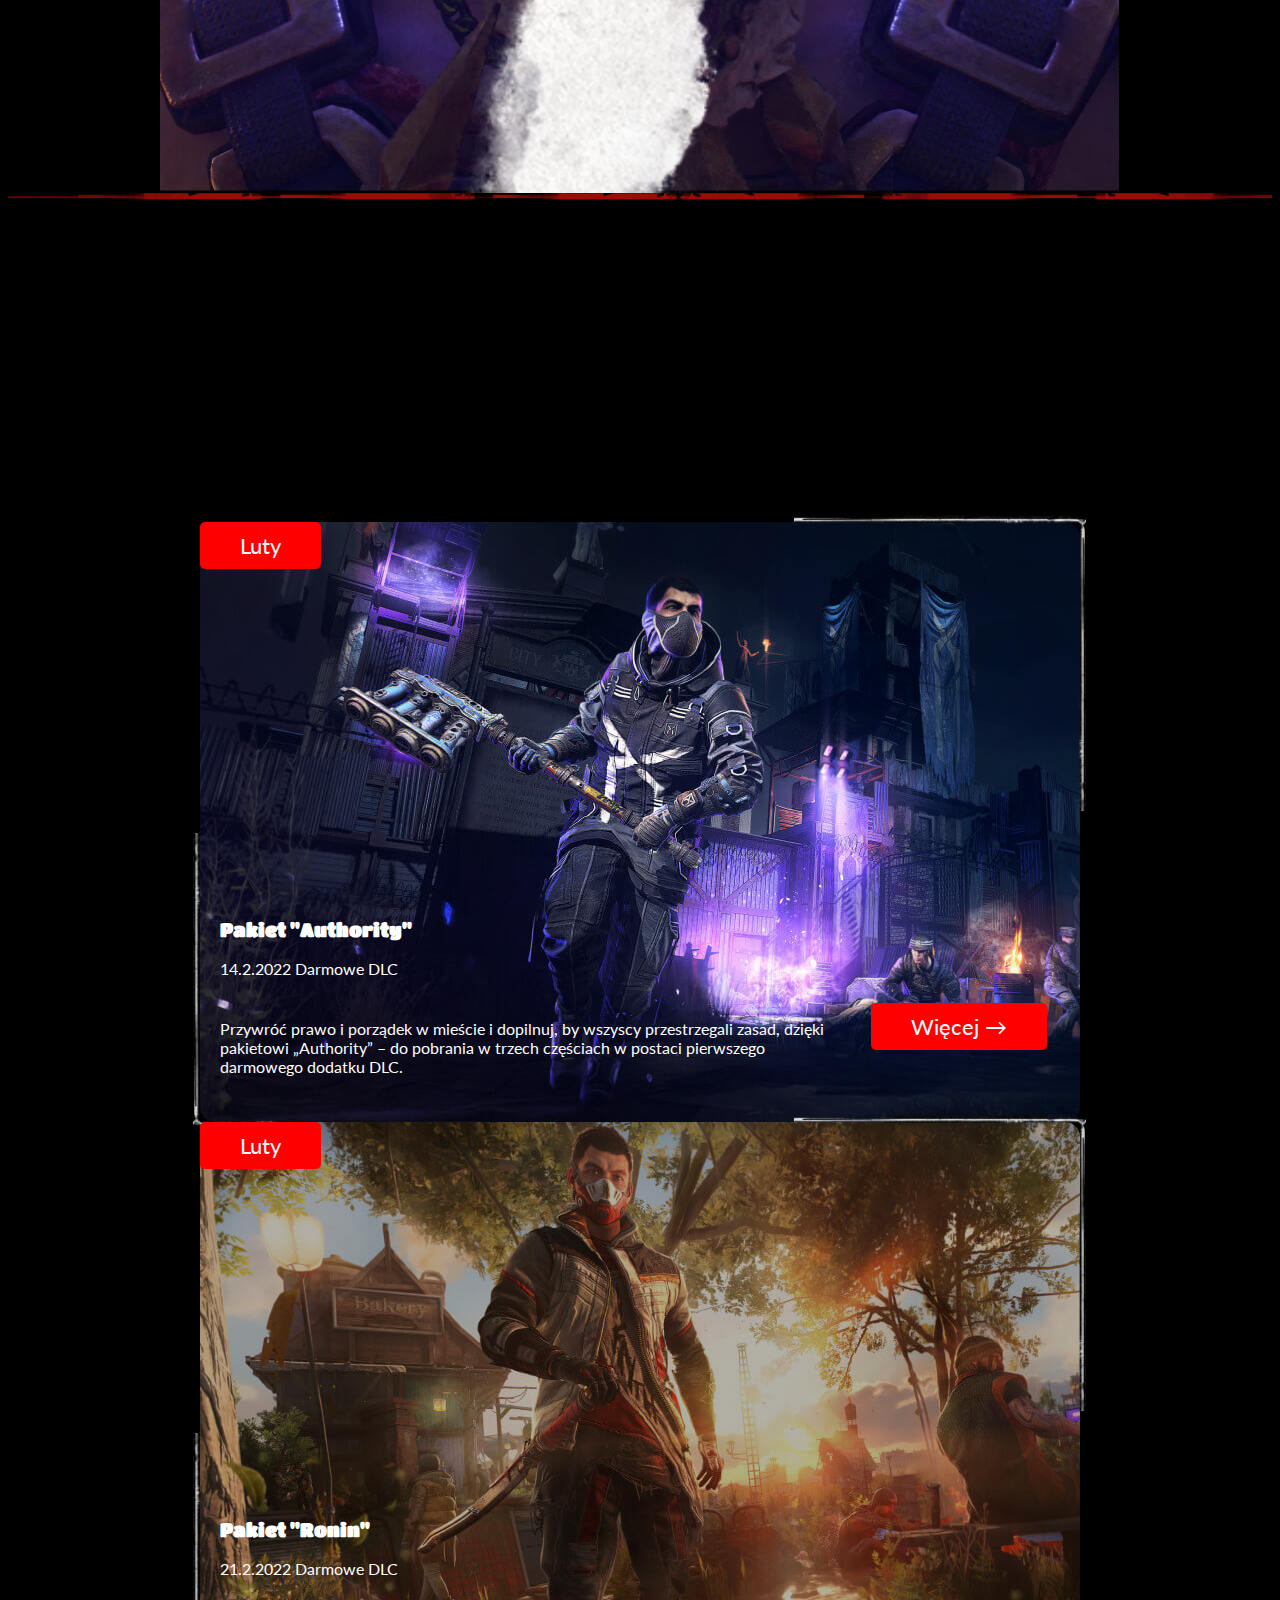
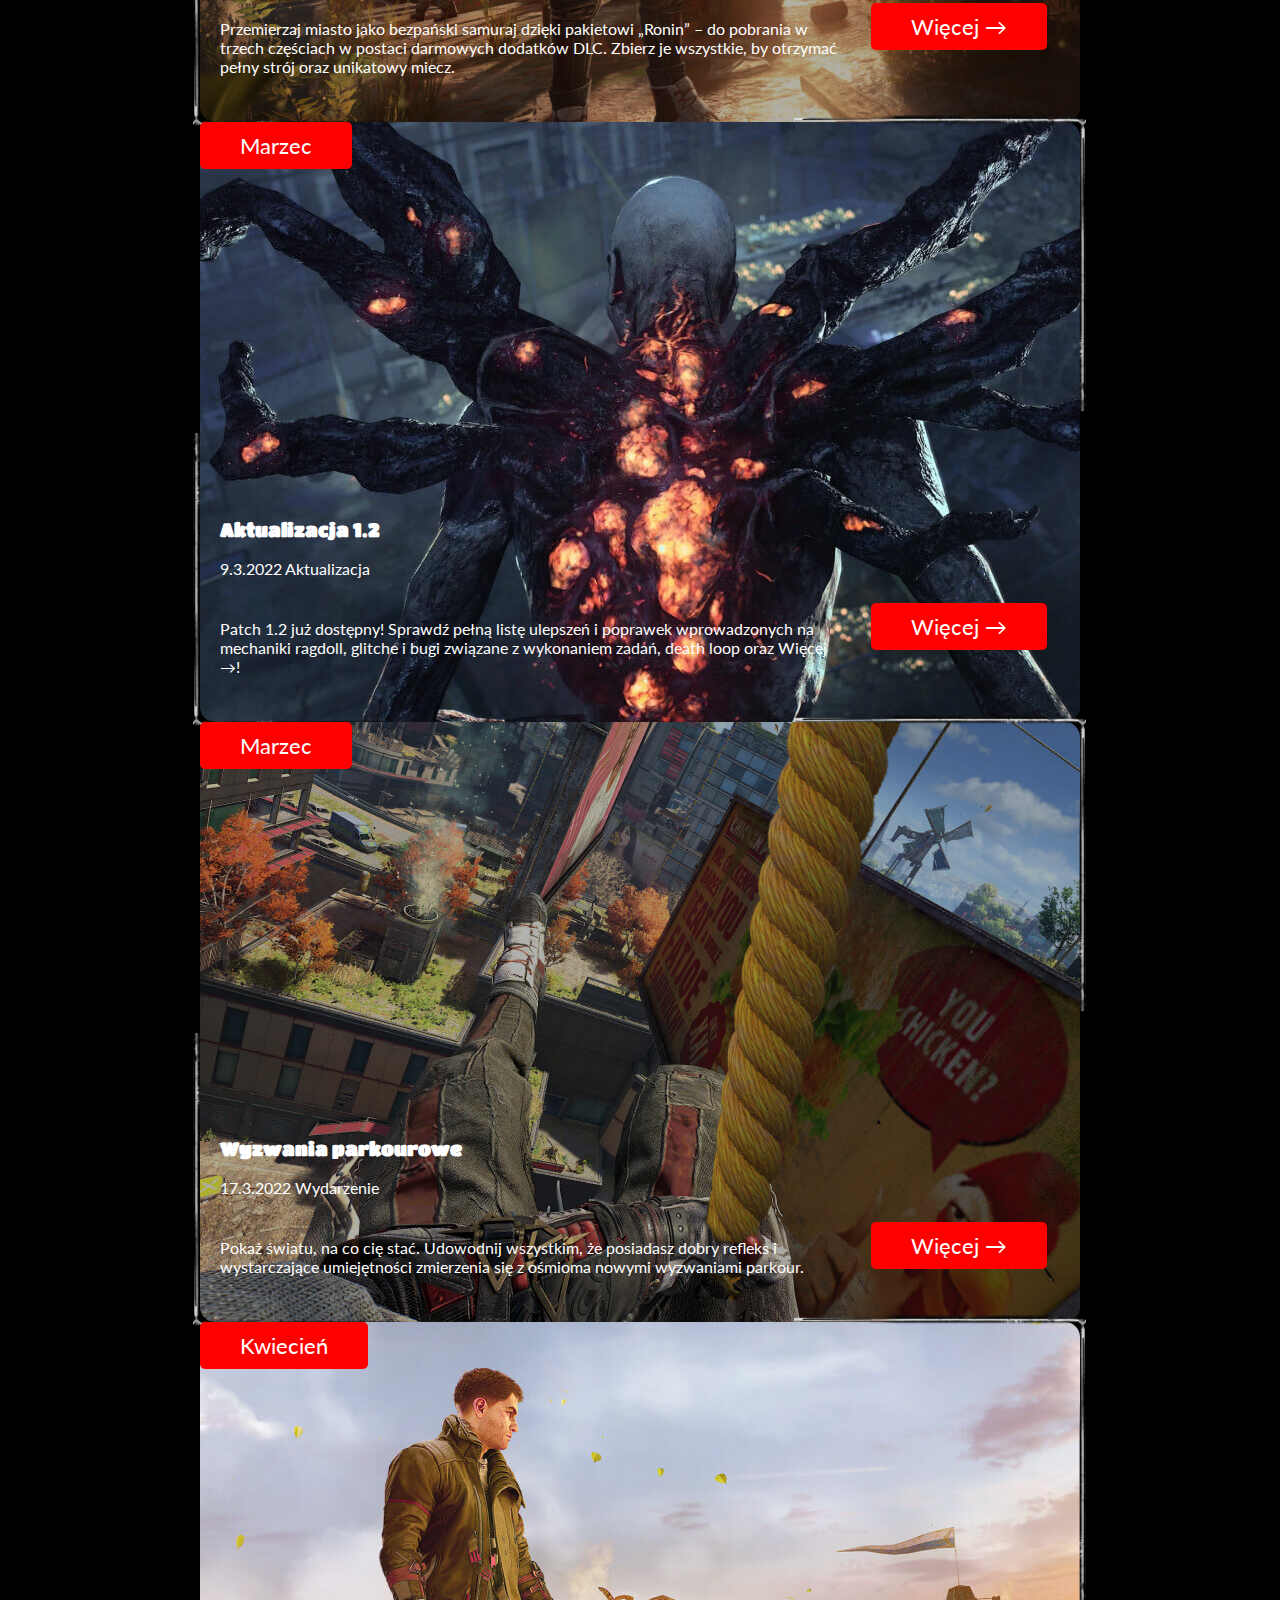
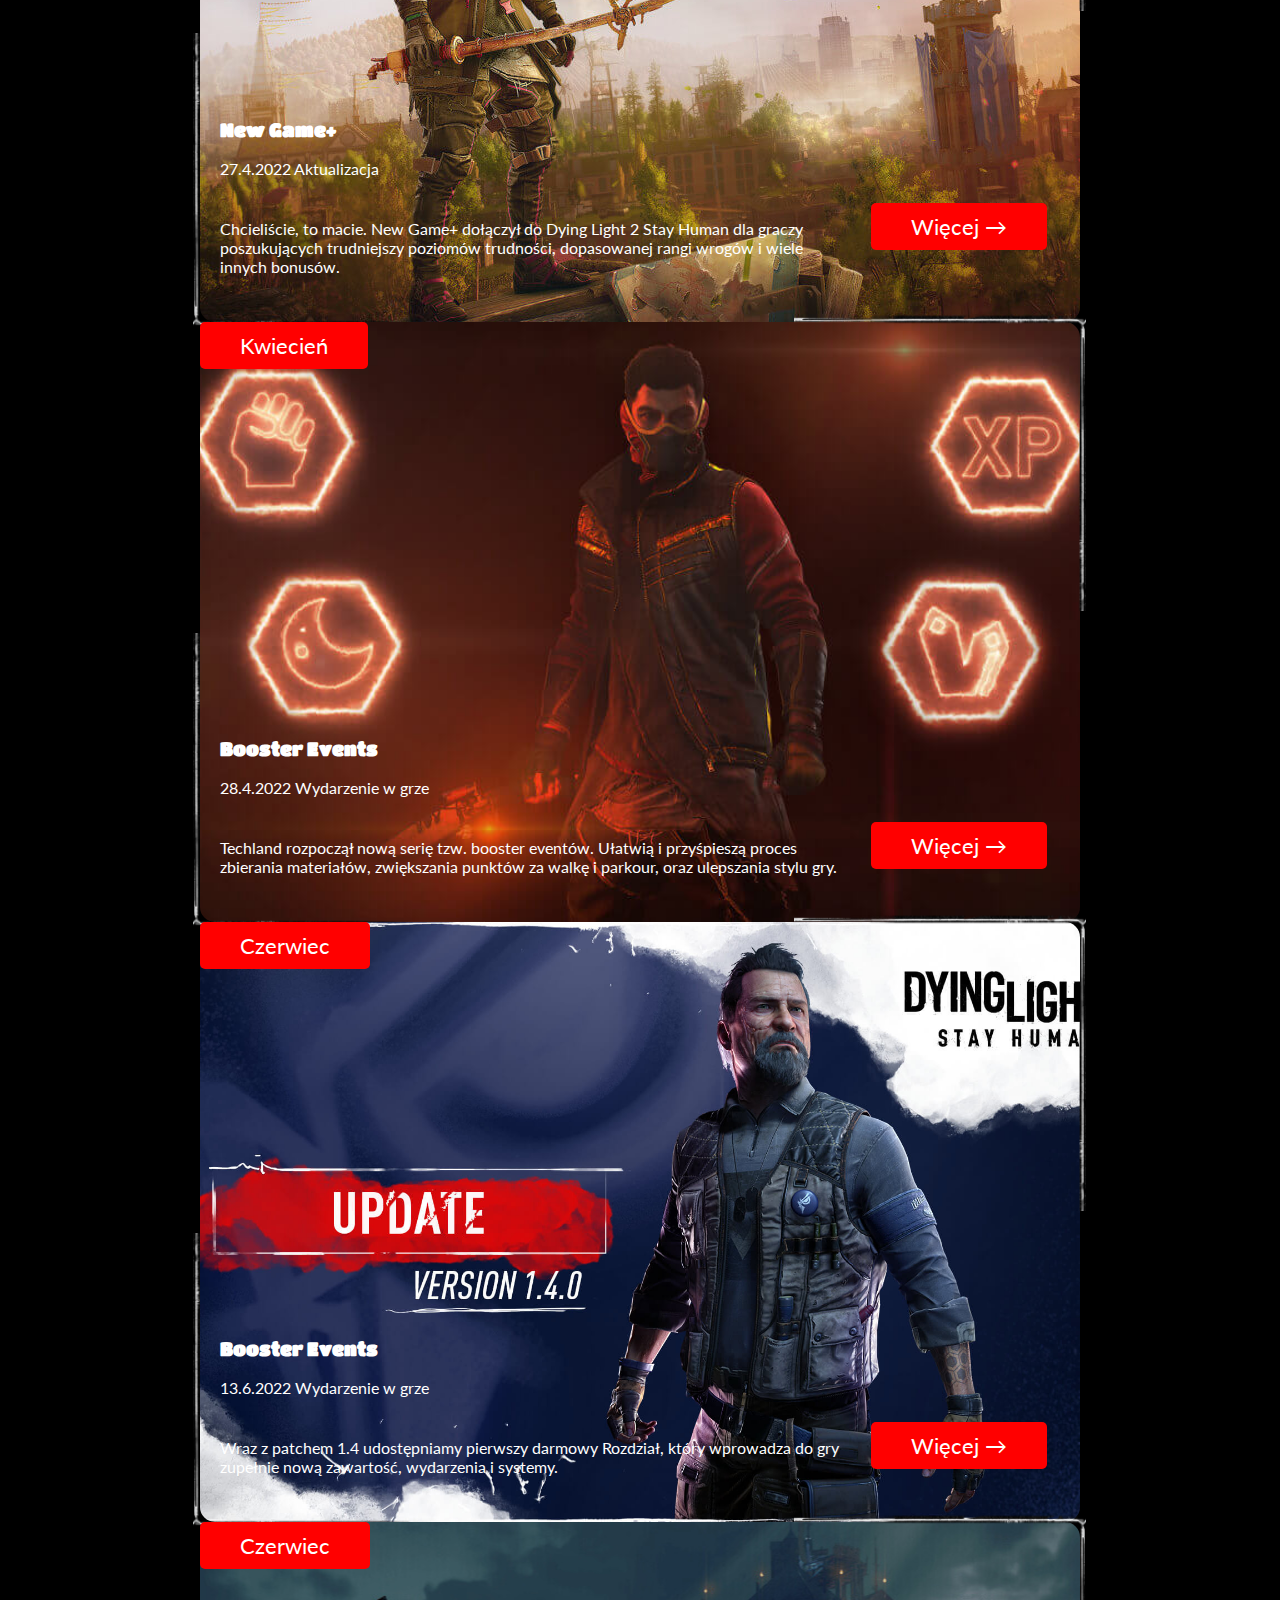
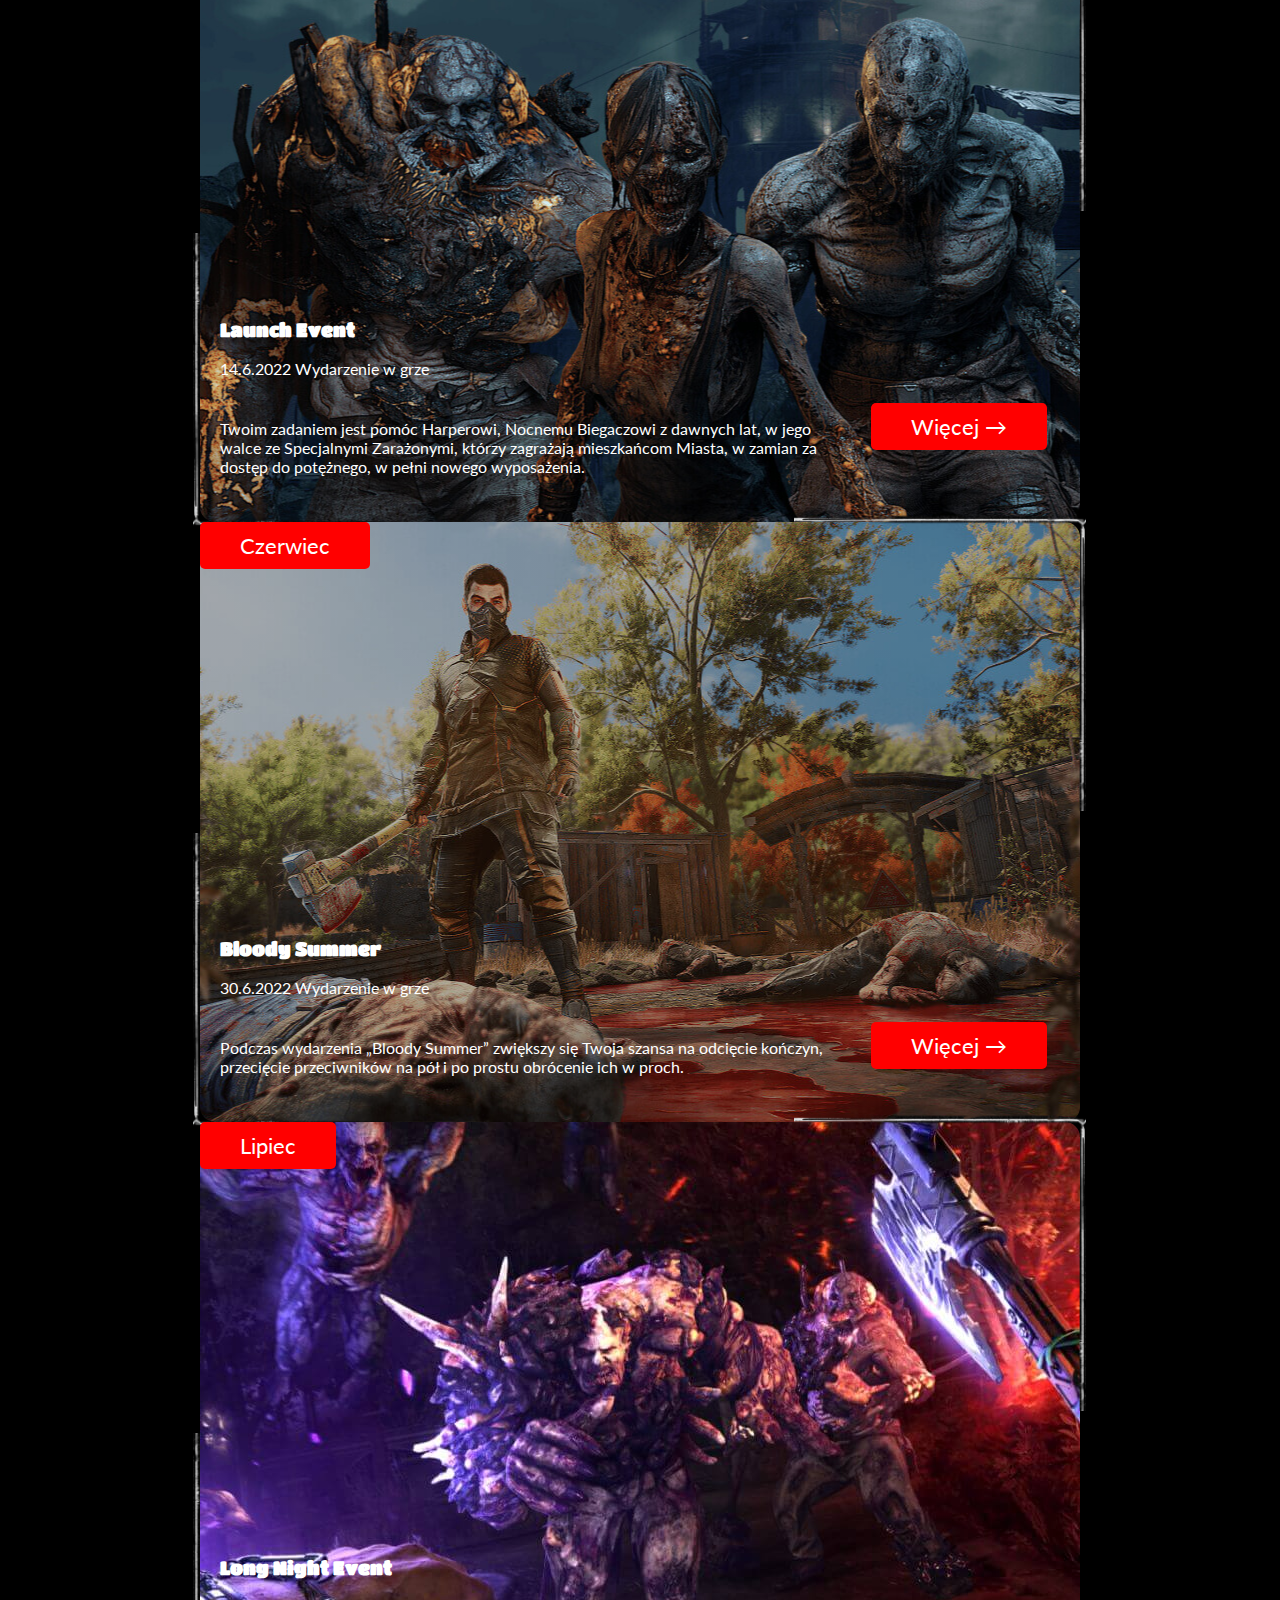
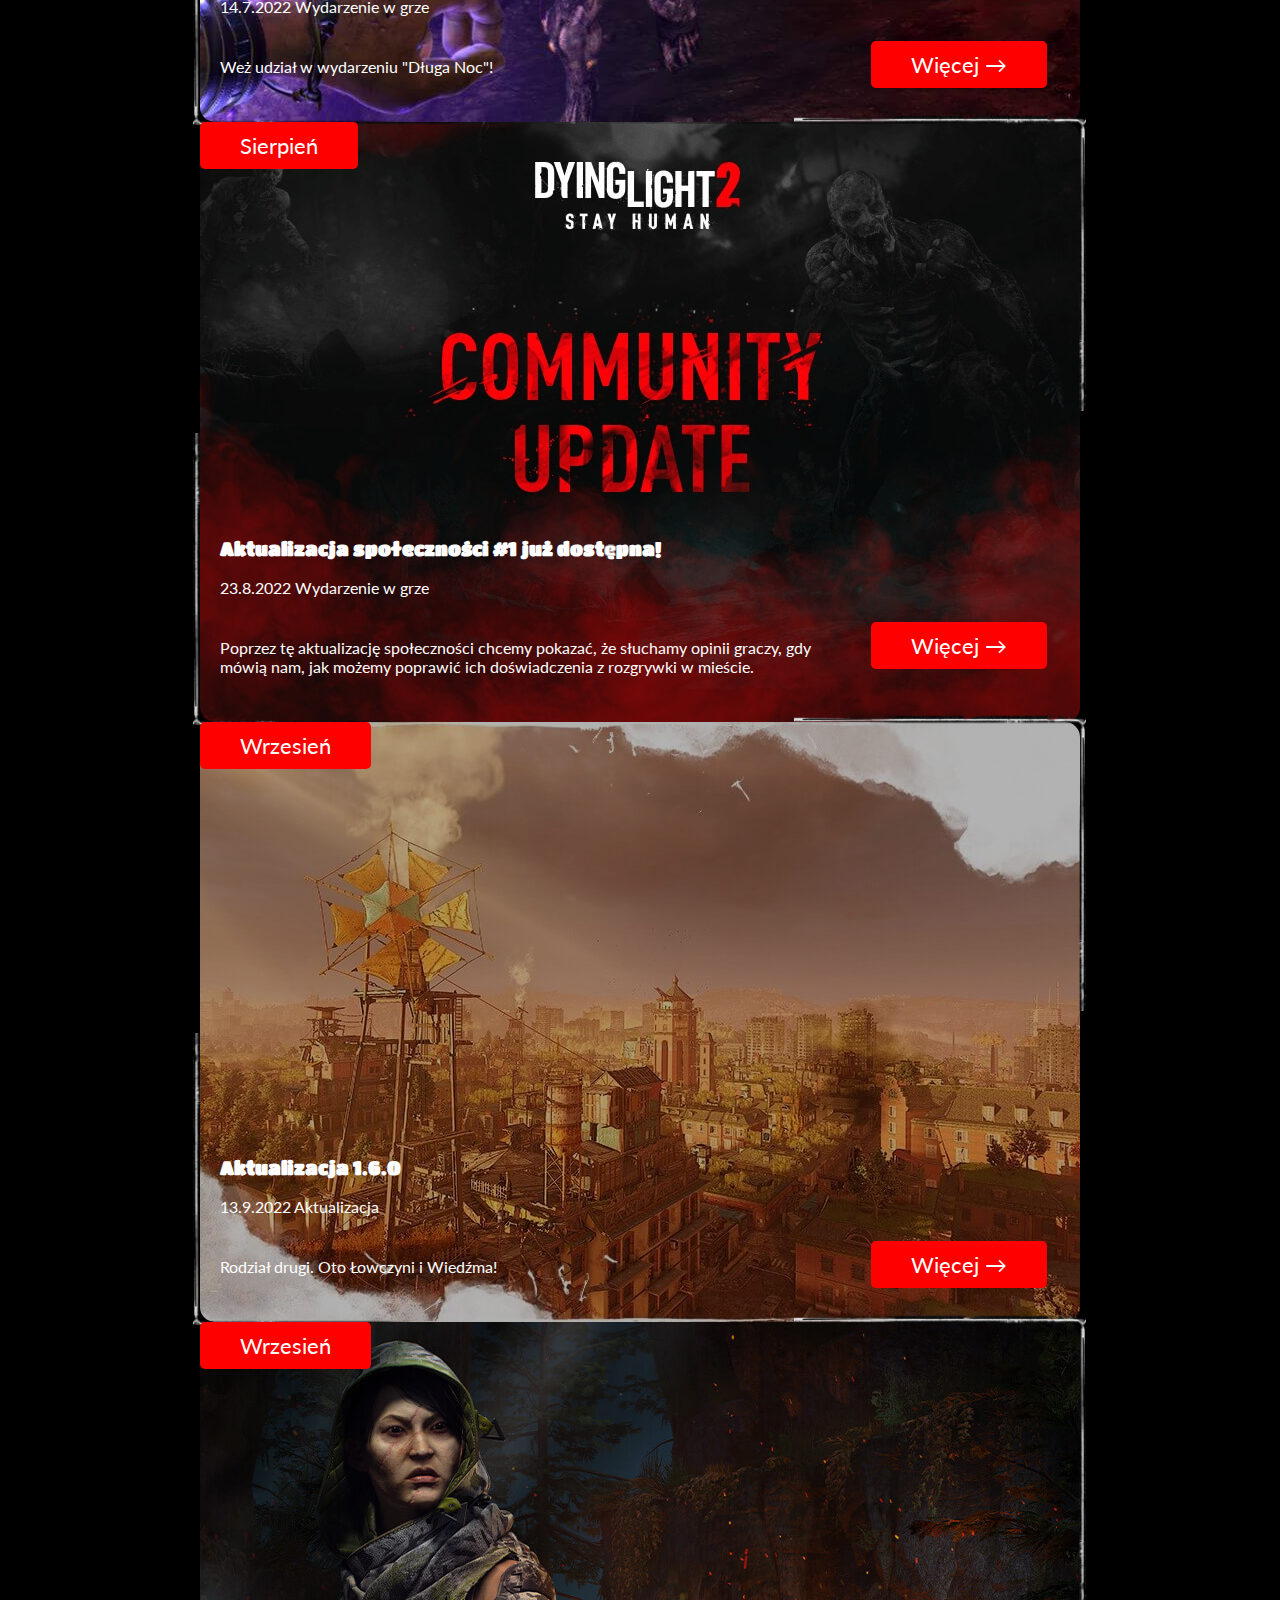
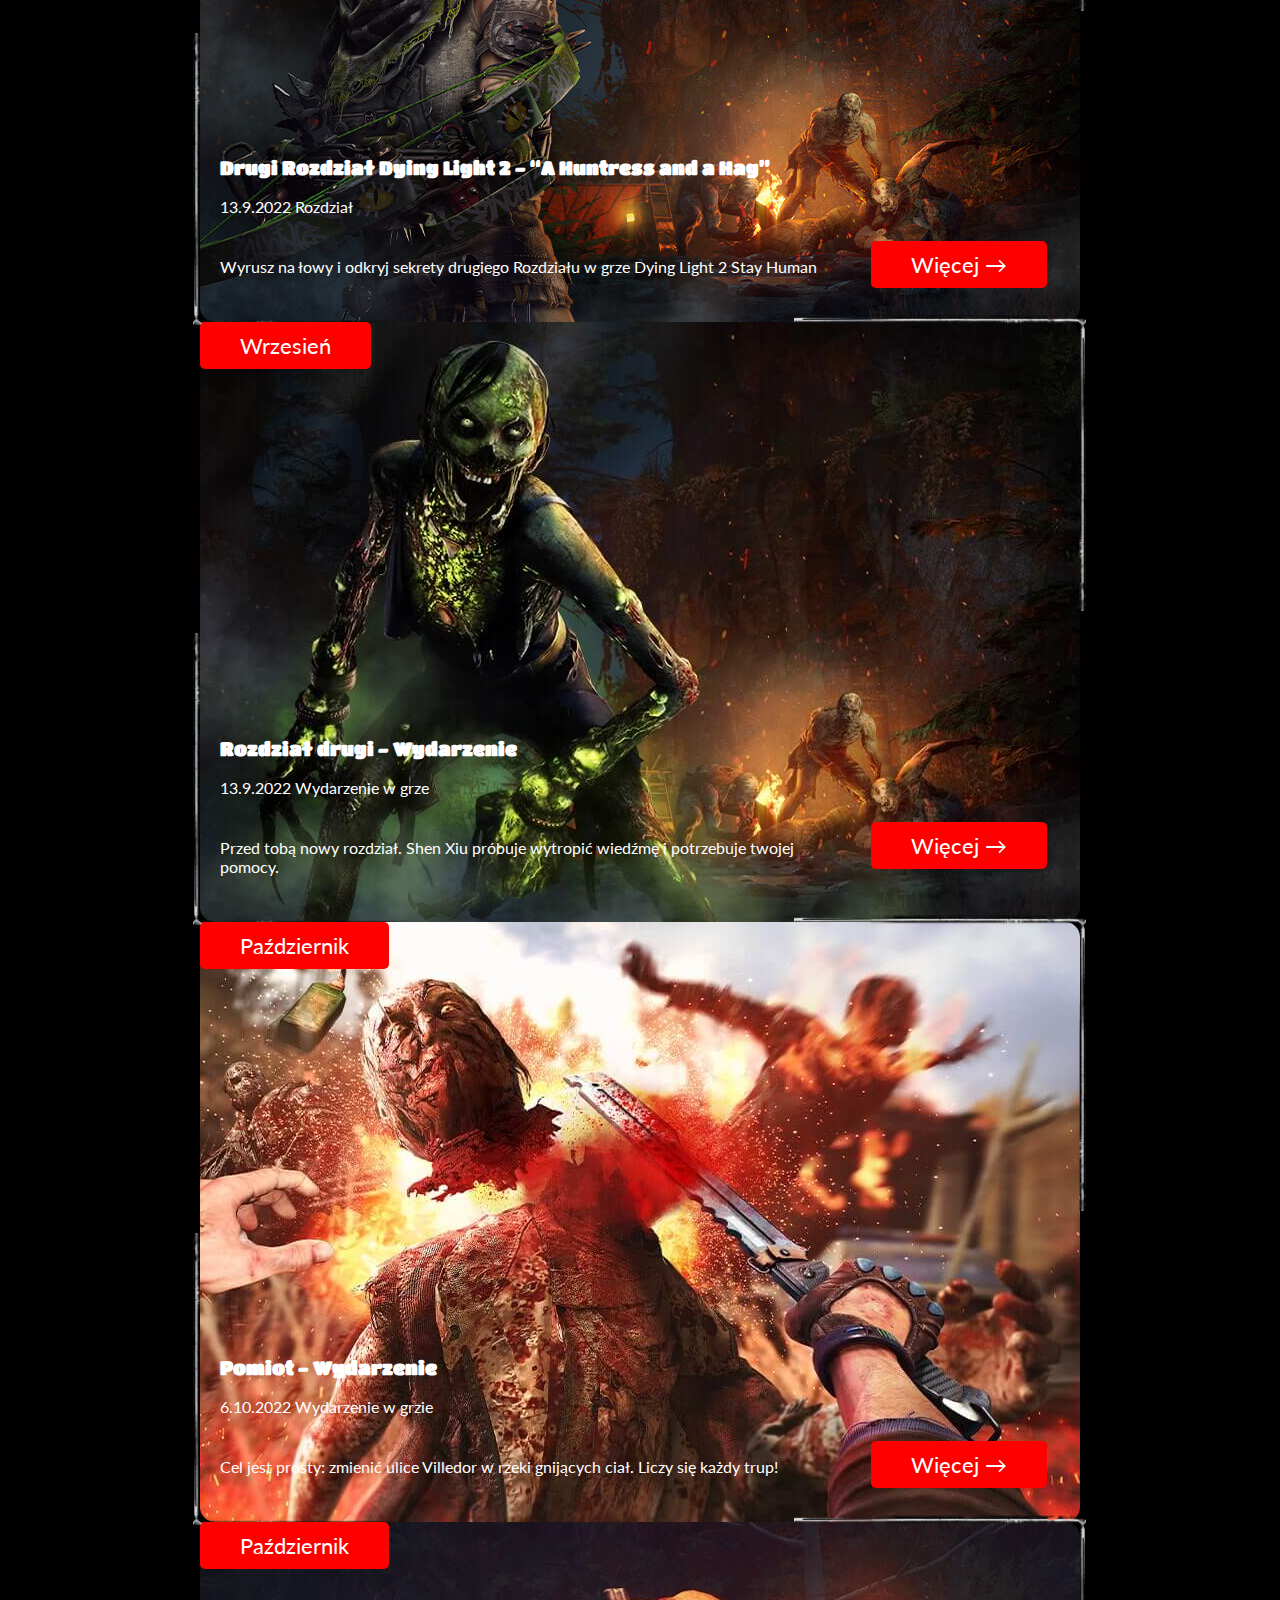
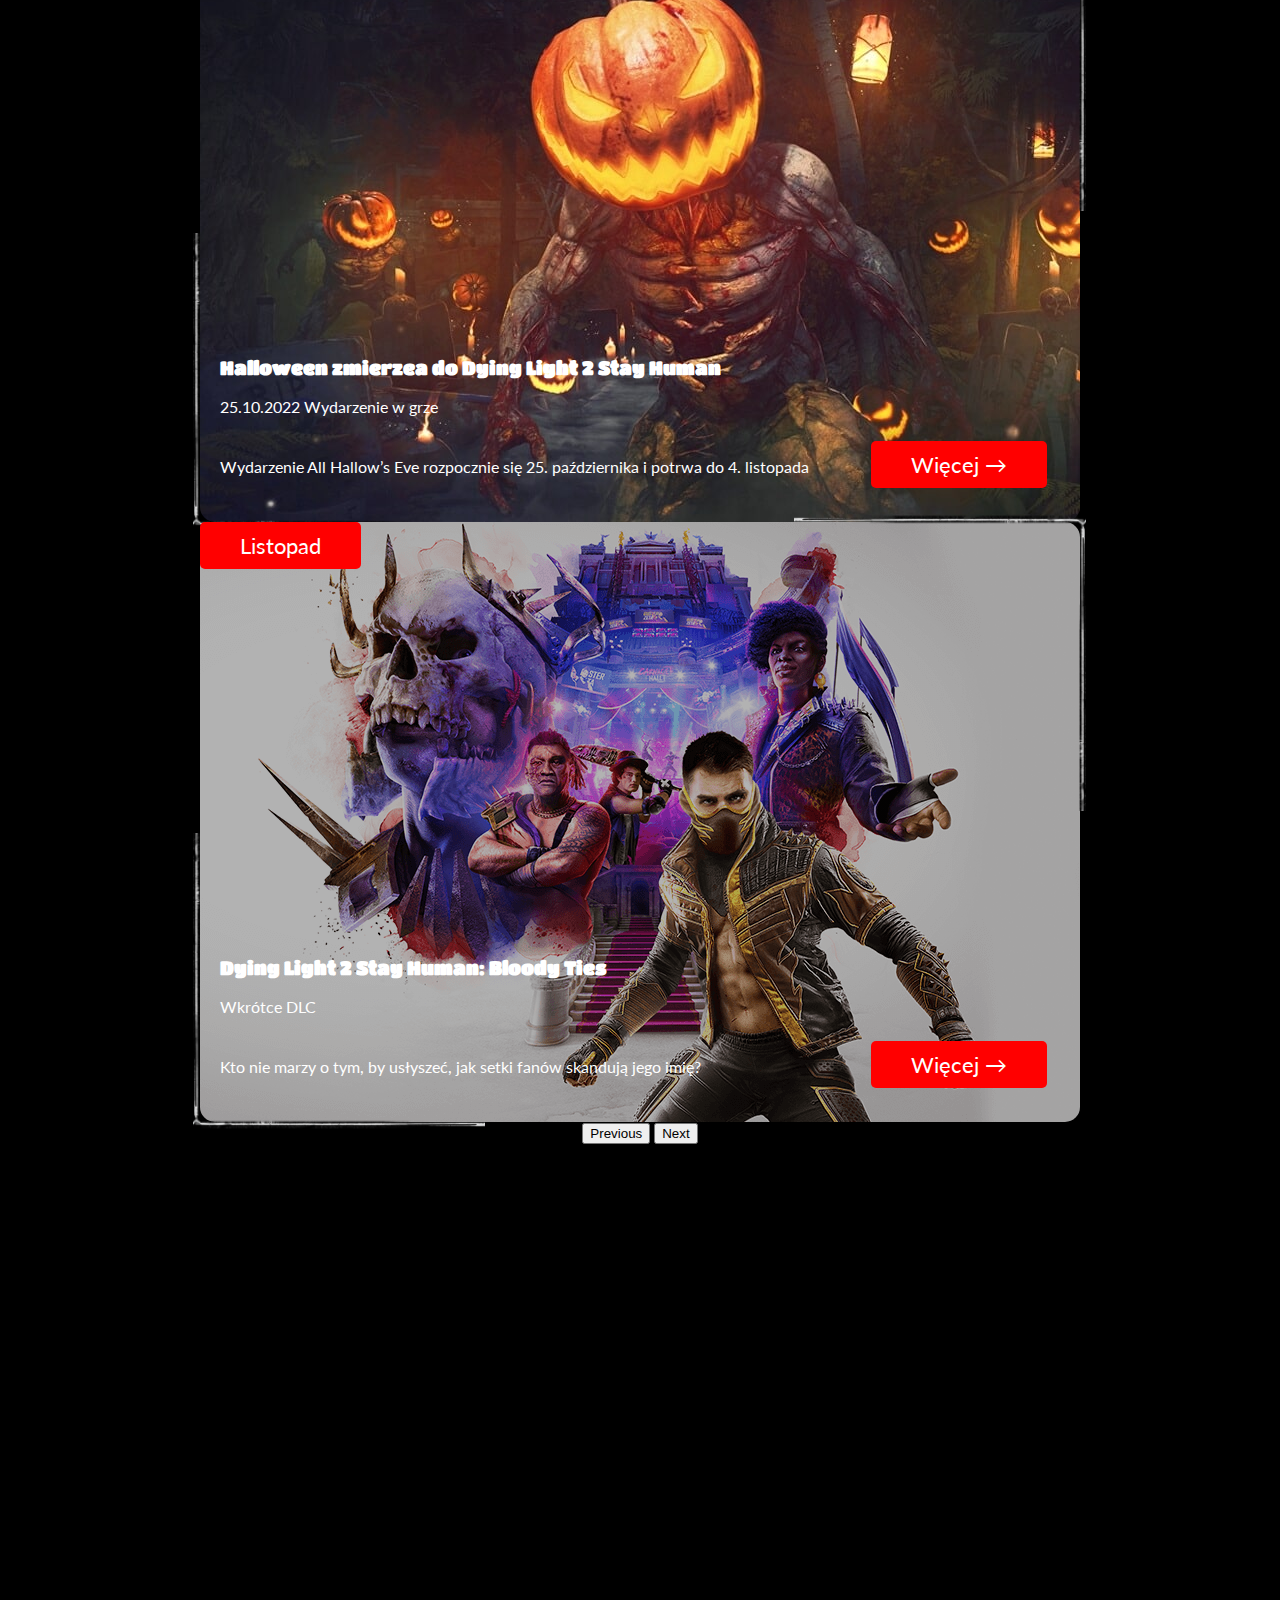
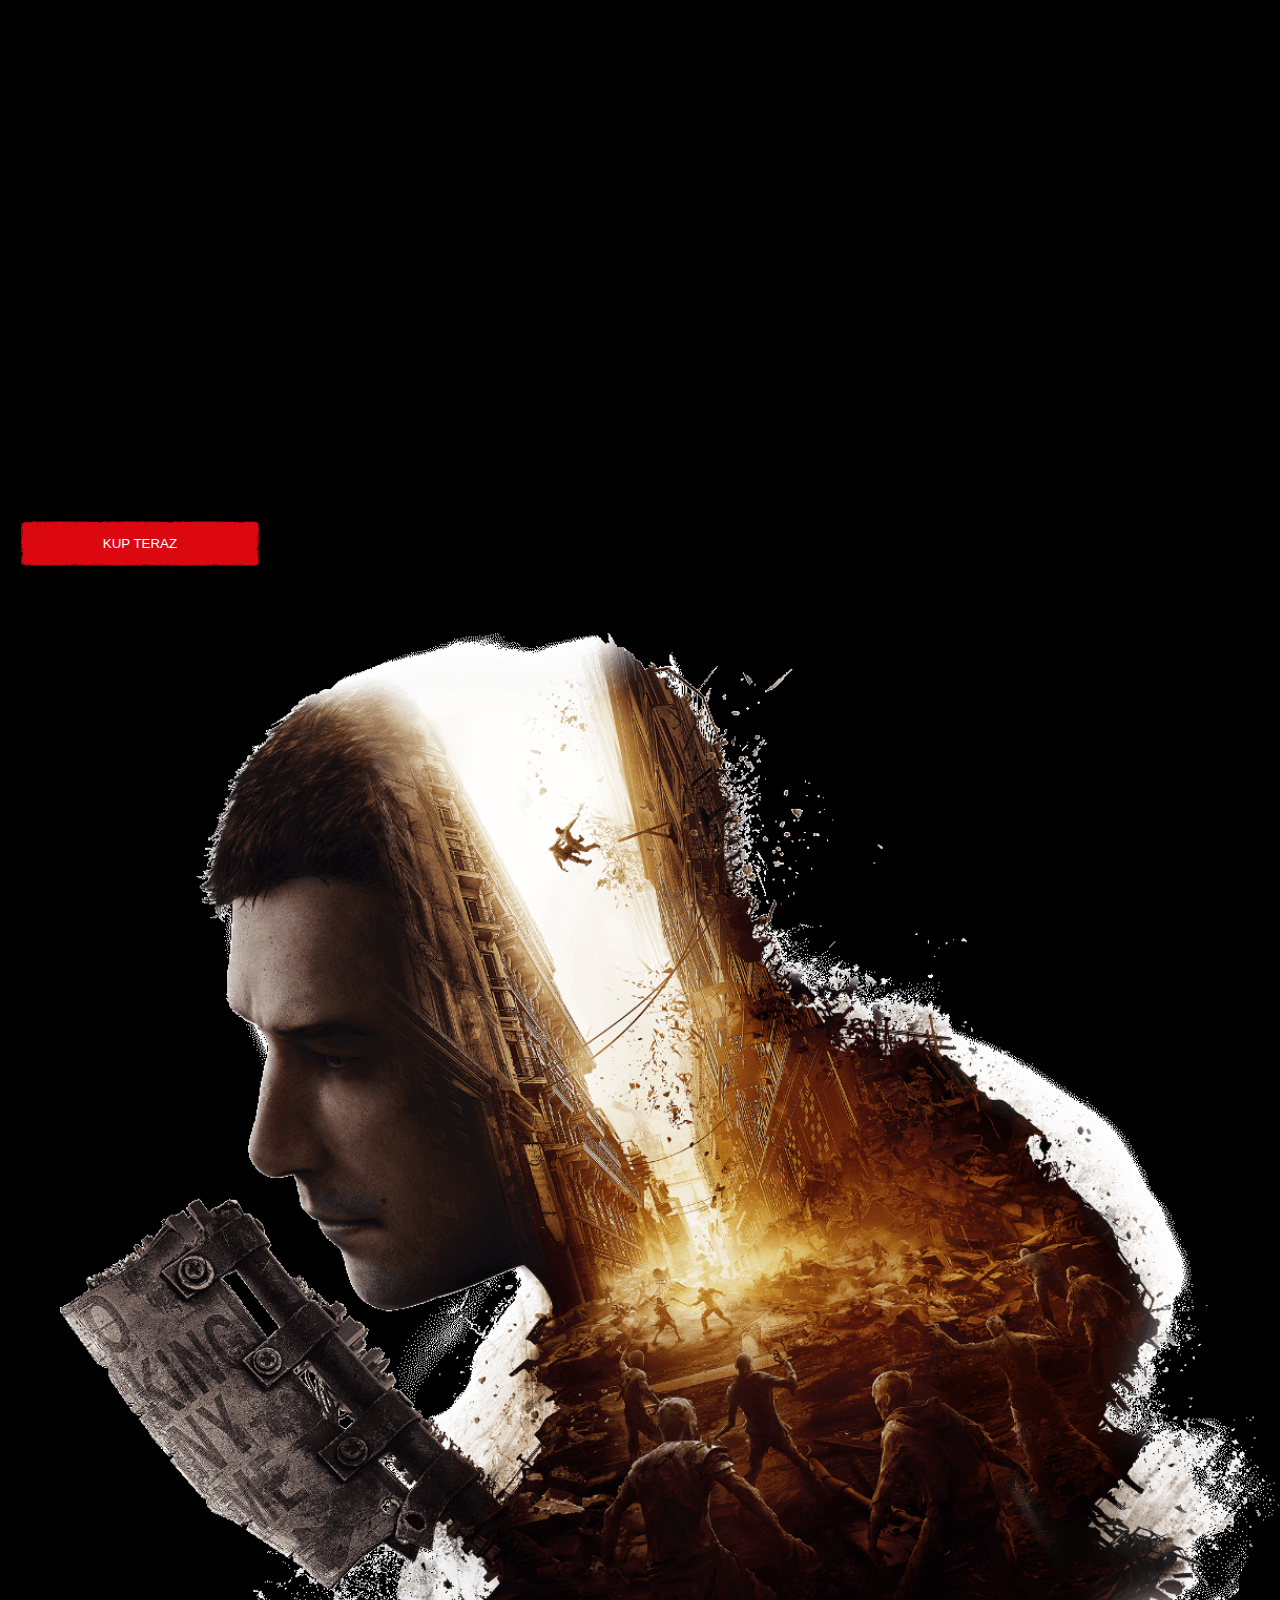
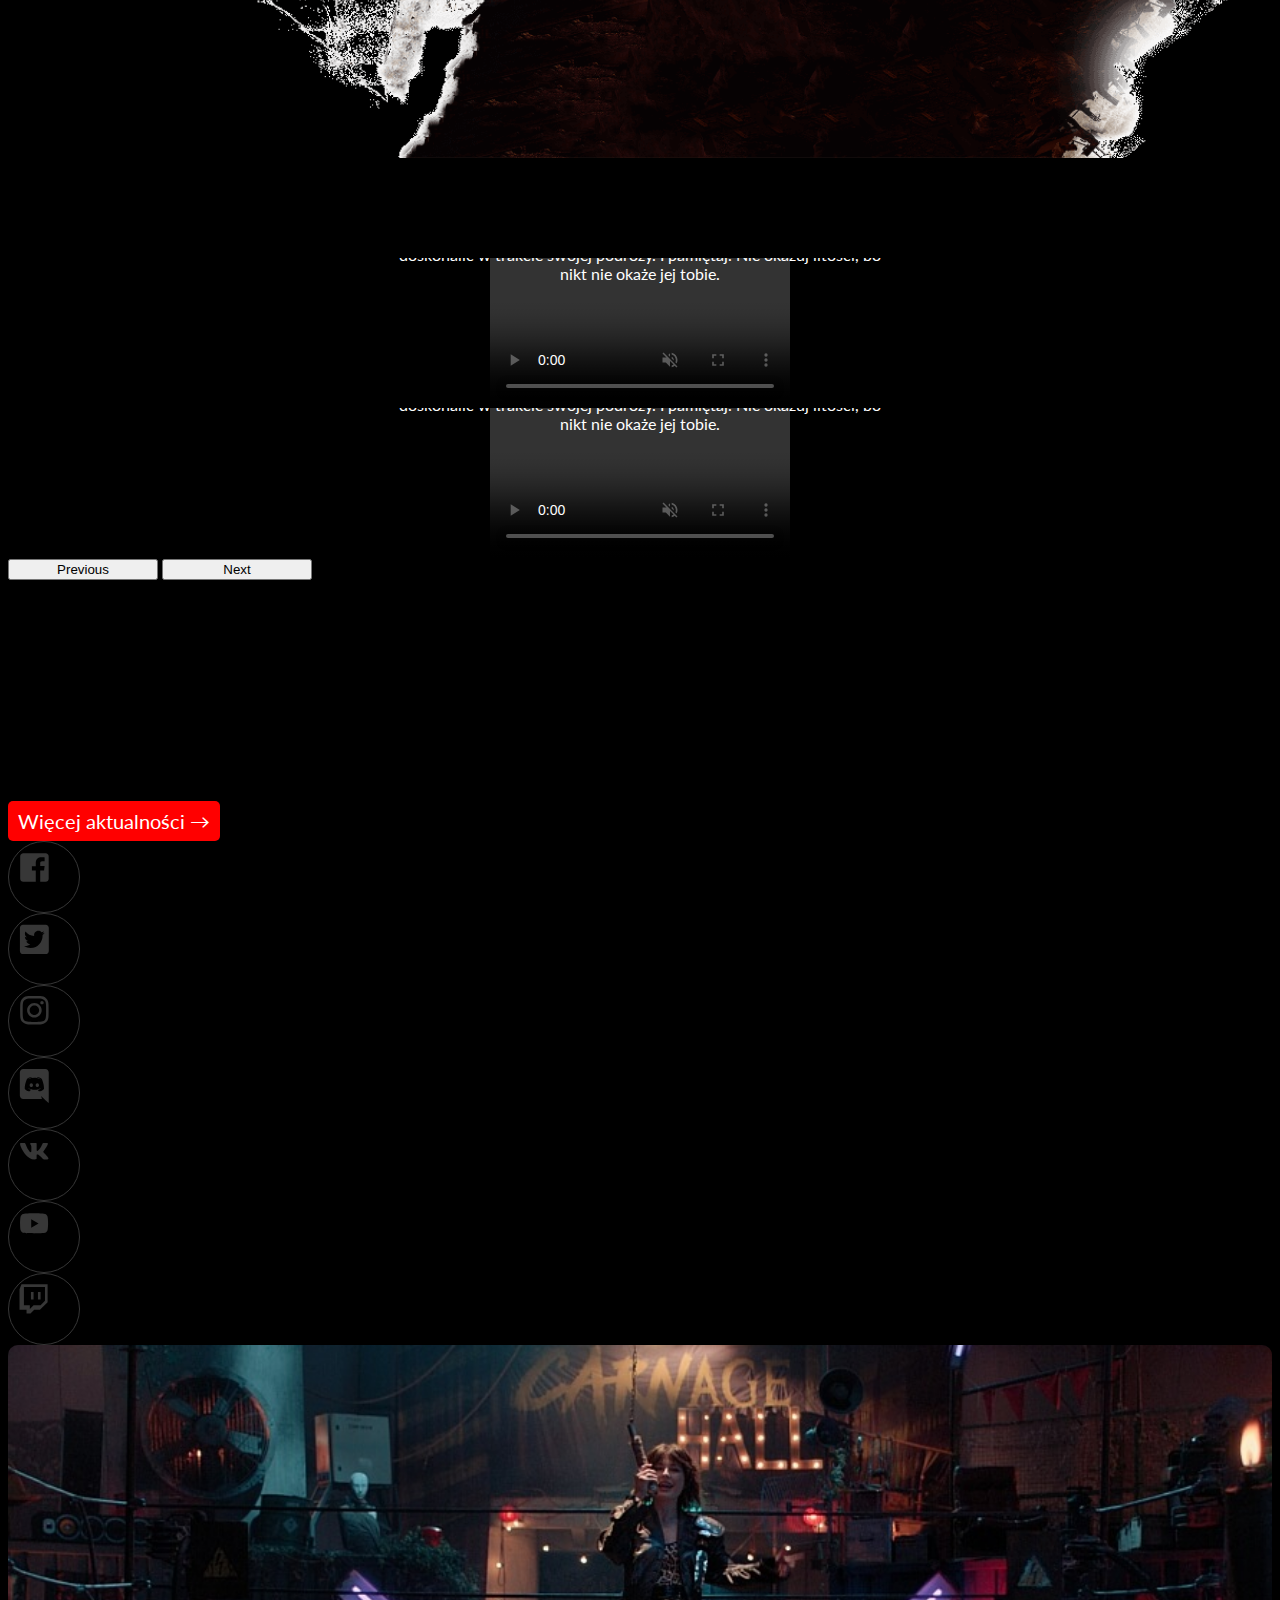
==== commit 8dd56b06: "new zombie page" ====
--- a/index.html
+++ b/index.html
@@ -39,7 +39,6 @@
 
 
     <script>
-
 
         function changeDisplay1() {
             const myDiv1 = document.getElementById("carousel-graphics");
@@ -72,6 +71,11 @@
                 myDiv1.style.display = "none";
                 myDiv2.style.display = "none";
             }
+        }
+
+         // All buttons links to Error
+         function visitPage() {
+            window.location = 'zombie.html';
         }
 
     </script>
@@ -140,7 +144,7 @@
                             poster></video>
                         <div class="video-text">
                             <img class="video-logo" src="./img/logo-left.png" alt="logo-left">
-                            <button class="button-red">Kup teraz</button>
+                            <button class="button-red" onclick="visitPage()">Kup teraz</button>
                         </div>
                     </div>
                 </div>
@@ -155,7 +159,7 @@
                             poster></video>
                         <div class="video-text">
                             <img class="video-logo" src="./img/logo-right.png" alt="">
-                            <button class="button-red">Zamów już teraz</button>
+                            <button class="button-red" onclick="visitPage()">Zamów już teraz</button>
                         </div>
                     </div>
                 </div>
@@ -537,7 +541,7 @@
                         bastionów ludzkiej cywilizacji. Poznaj jego mieszkańców i przywróć im nadzieję na lepsze jutro,
                         jednocześnie odkrywając własną, dawno zapomnianą przeszłość.</p>
 
-                    <button class="button-red">Kup teraz</button>
+                    <button class="button-red" onclick="visitPage()">Kup teraz</button>
                 </div>
 
                 <div class="col-12 col-xl-7 col-right vertical-center" data-aos="fade-up" data-aos-delay="100">
@@ -621,7 +625,6 @@
 
     <!------------- SECTION NEWS ------------->
 
-
     <section id="section-news">
 
         <div class="container-xl">
@@ -631,7 +634,7 @@
                     <h1>Aktualności</h1>
                 </div>
                 <div class="d-none d-xl-block col-xl-4 text-center">
-                    <a class="link-red" href="www.katsail.pl">Więcej aktualności &#8594;</a>
+                    <a class="link-red" href="https://www.katsail.pl">Więcej aktualności &#8594;</a>
                 </div>
             </div>
 
@@ -685,7 +688,7 @@
                 </div>
 
                 <div class="col-12 d-xl-none text-center my-4">
-                    <a class="link-red" href="www.katsail.pl">Więcej aktualności &#8594;</a>
+                    <a class="link-red" href="https://www.katsail.pl">Więcej aktualności &#8594;</a>
                 </div>
             </div>
         </div>
@@ -858,7 +861,7 @@
                 <h4>Dołącz do nas</h4>
                 <p>Dołącz do naszej społeczności graczy. Dowiedz się jak najwięcej o mieście i o najważniejszych
                     wydarzeniach ze świata Dying Light 2 Stay Human.</p>
-                <button class="button-red">Więcej na TechlandGG</button>
+                <button class="button-red" onclick="visitPage()">Więcej na TechlandGG</button>
             </div>
         </div>
 
@@ -882,7 +885,7 @@
                     przez siedem długich lat. To najprawdziwsze świadectwo wysiłku włożonego w naszą grę. Społeczność
                     pokochała ją w każdym calu, dlatego zamierzamy kontynuować jej dziedzictwo w ramach kolejnej części.
                     Jeśli chcesz dowiedzieć się więcej na temat historii pierwszego Dying Light…</p>
-                <button class="button-red button-orange">Odkryj Więcej</button>
+                <button class="button-red button-orange" onclick="visitPage()">Odkryj Więcej</button>
             </div>
         </div>
 
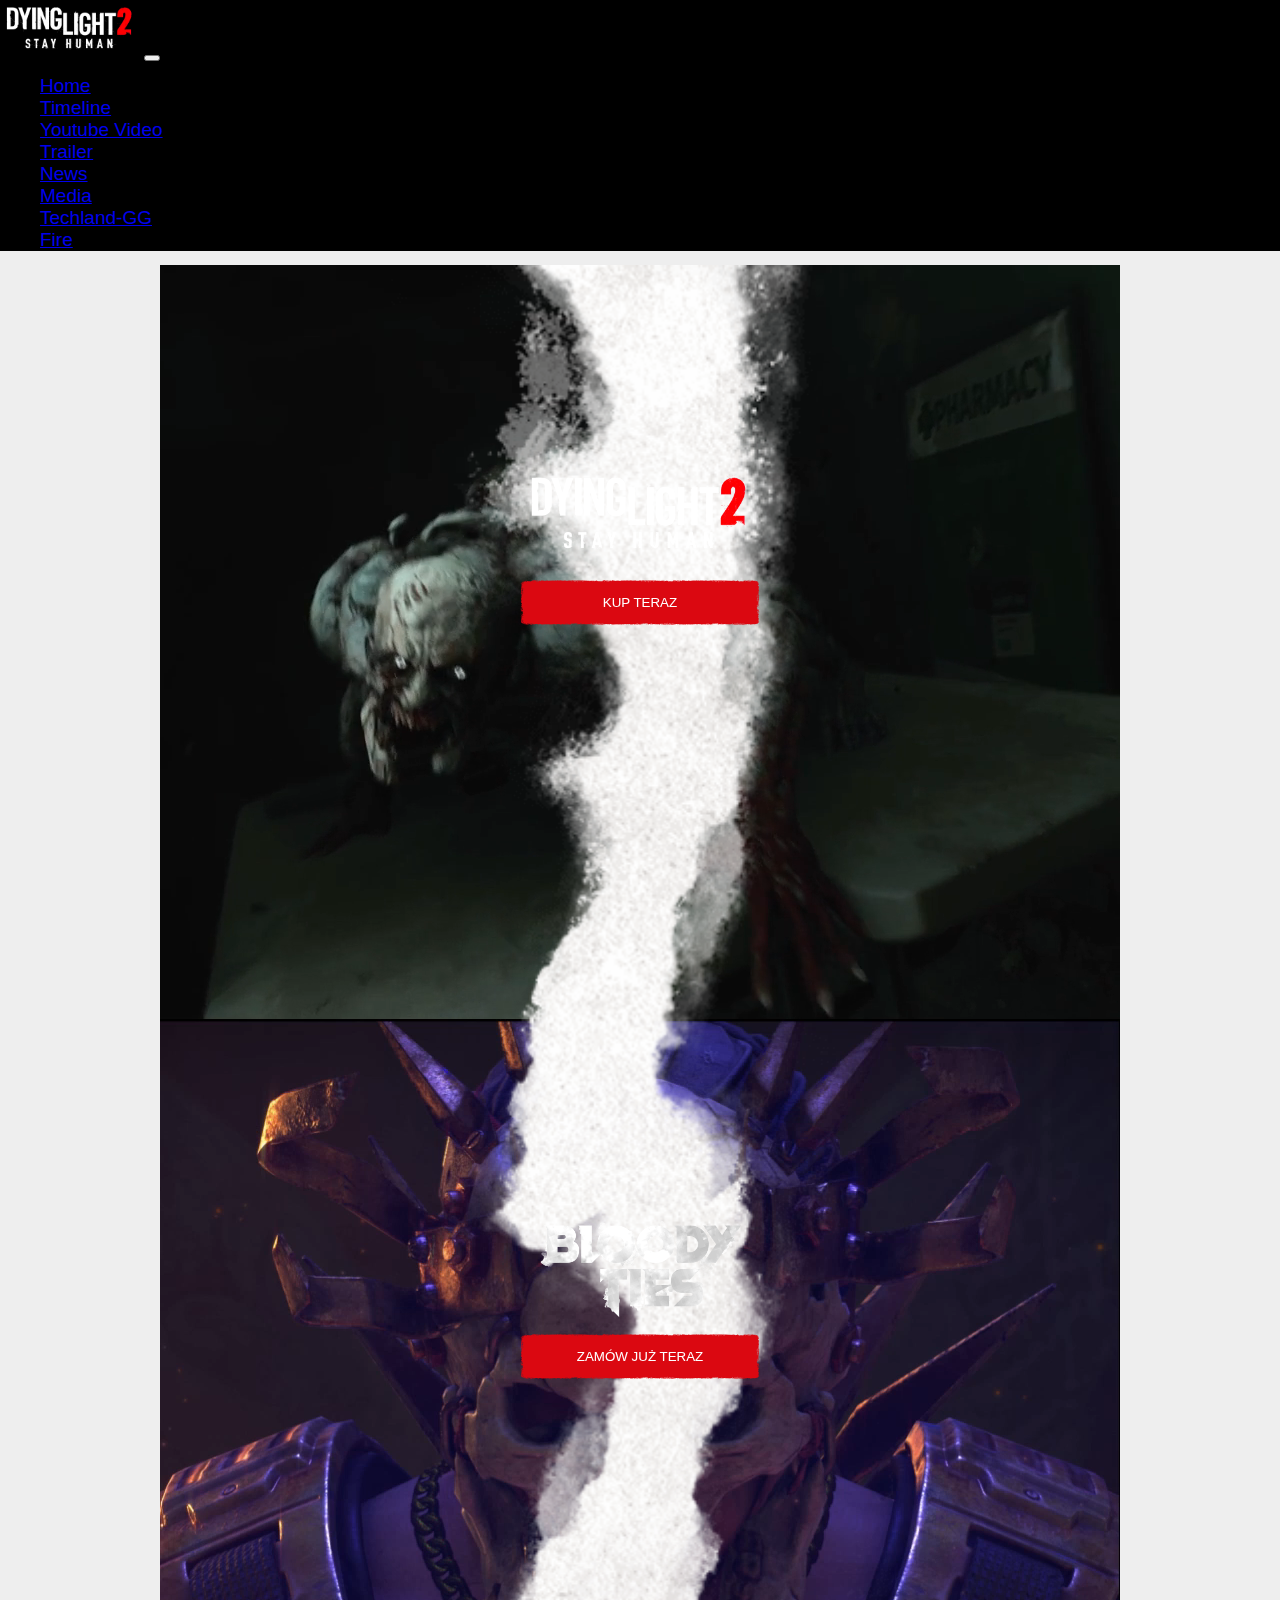
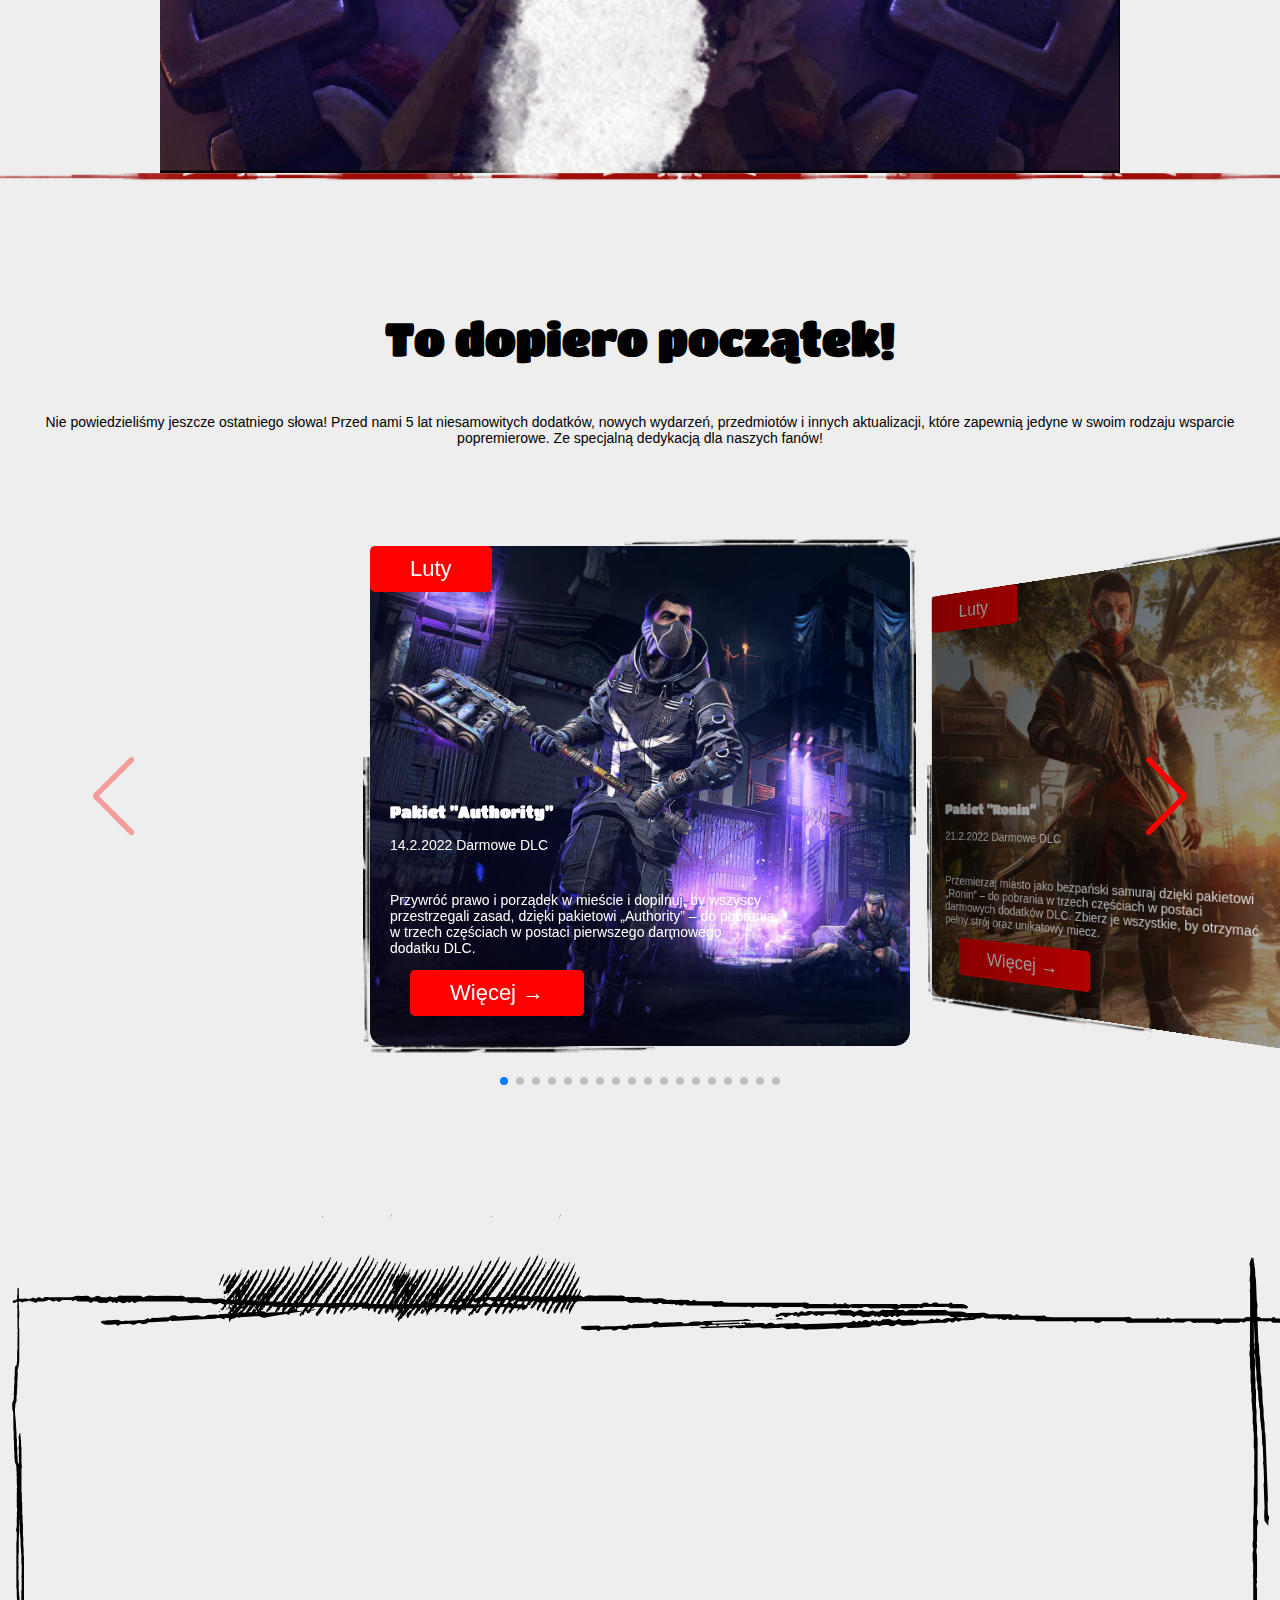
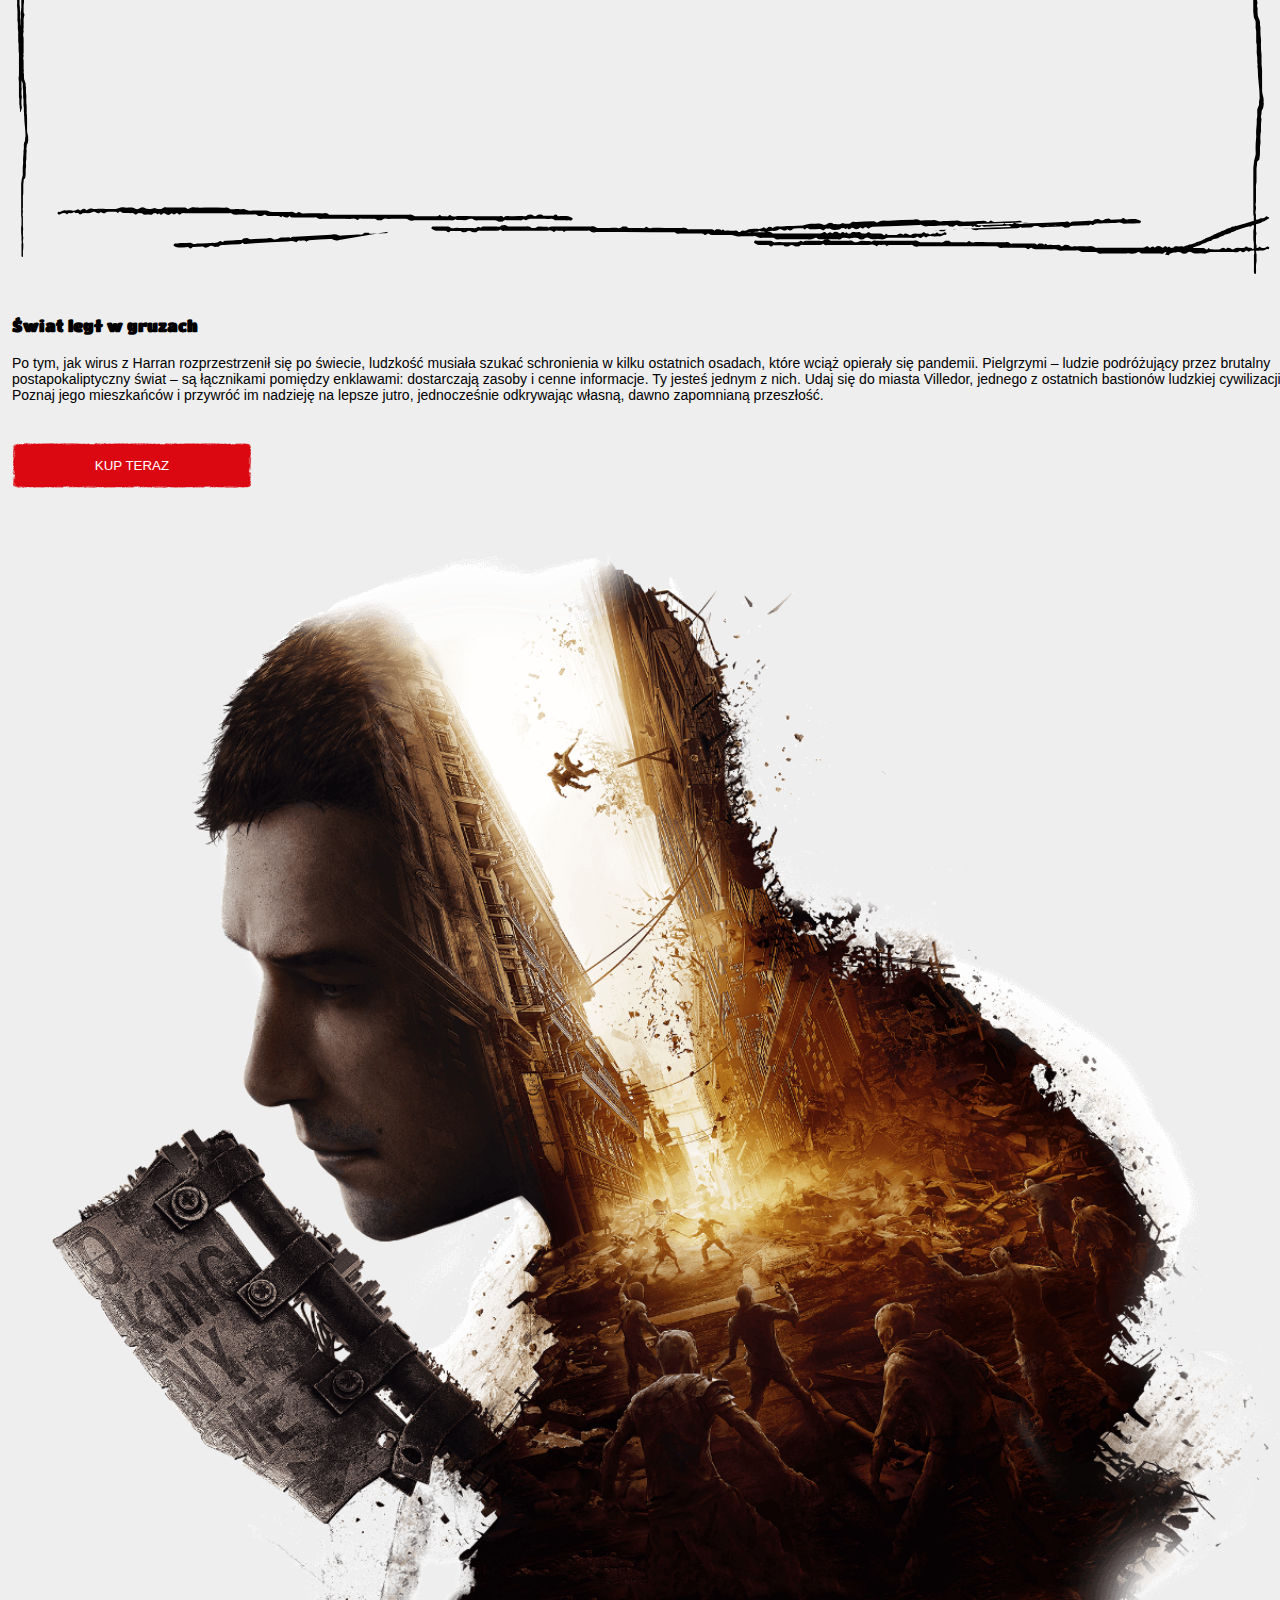
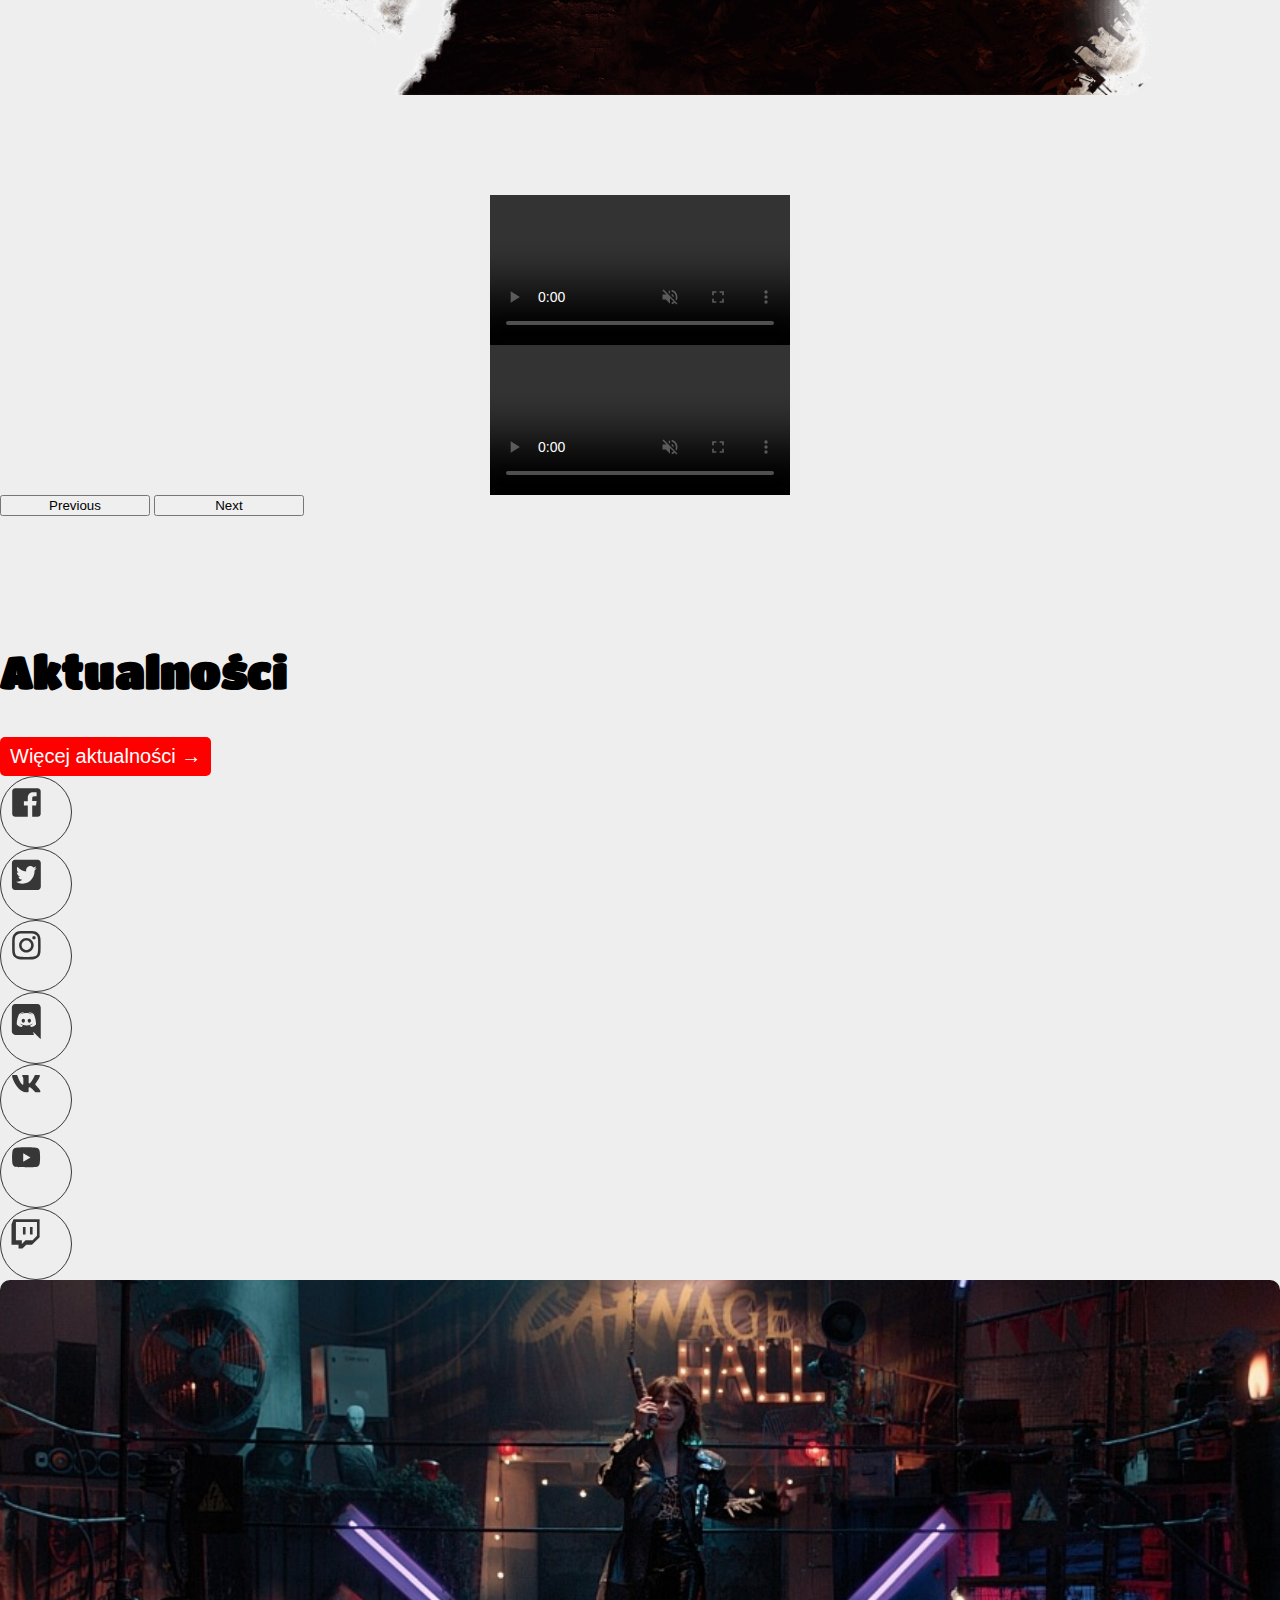
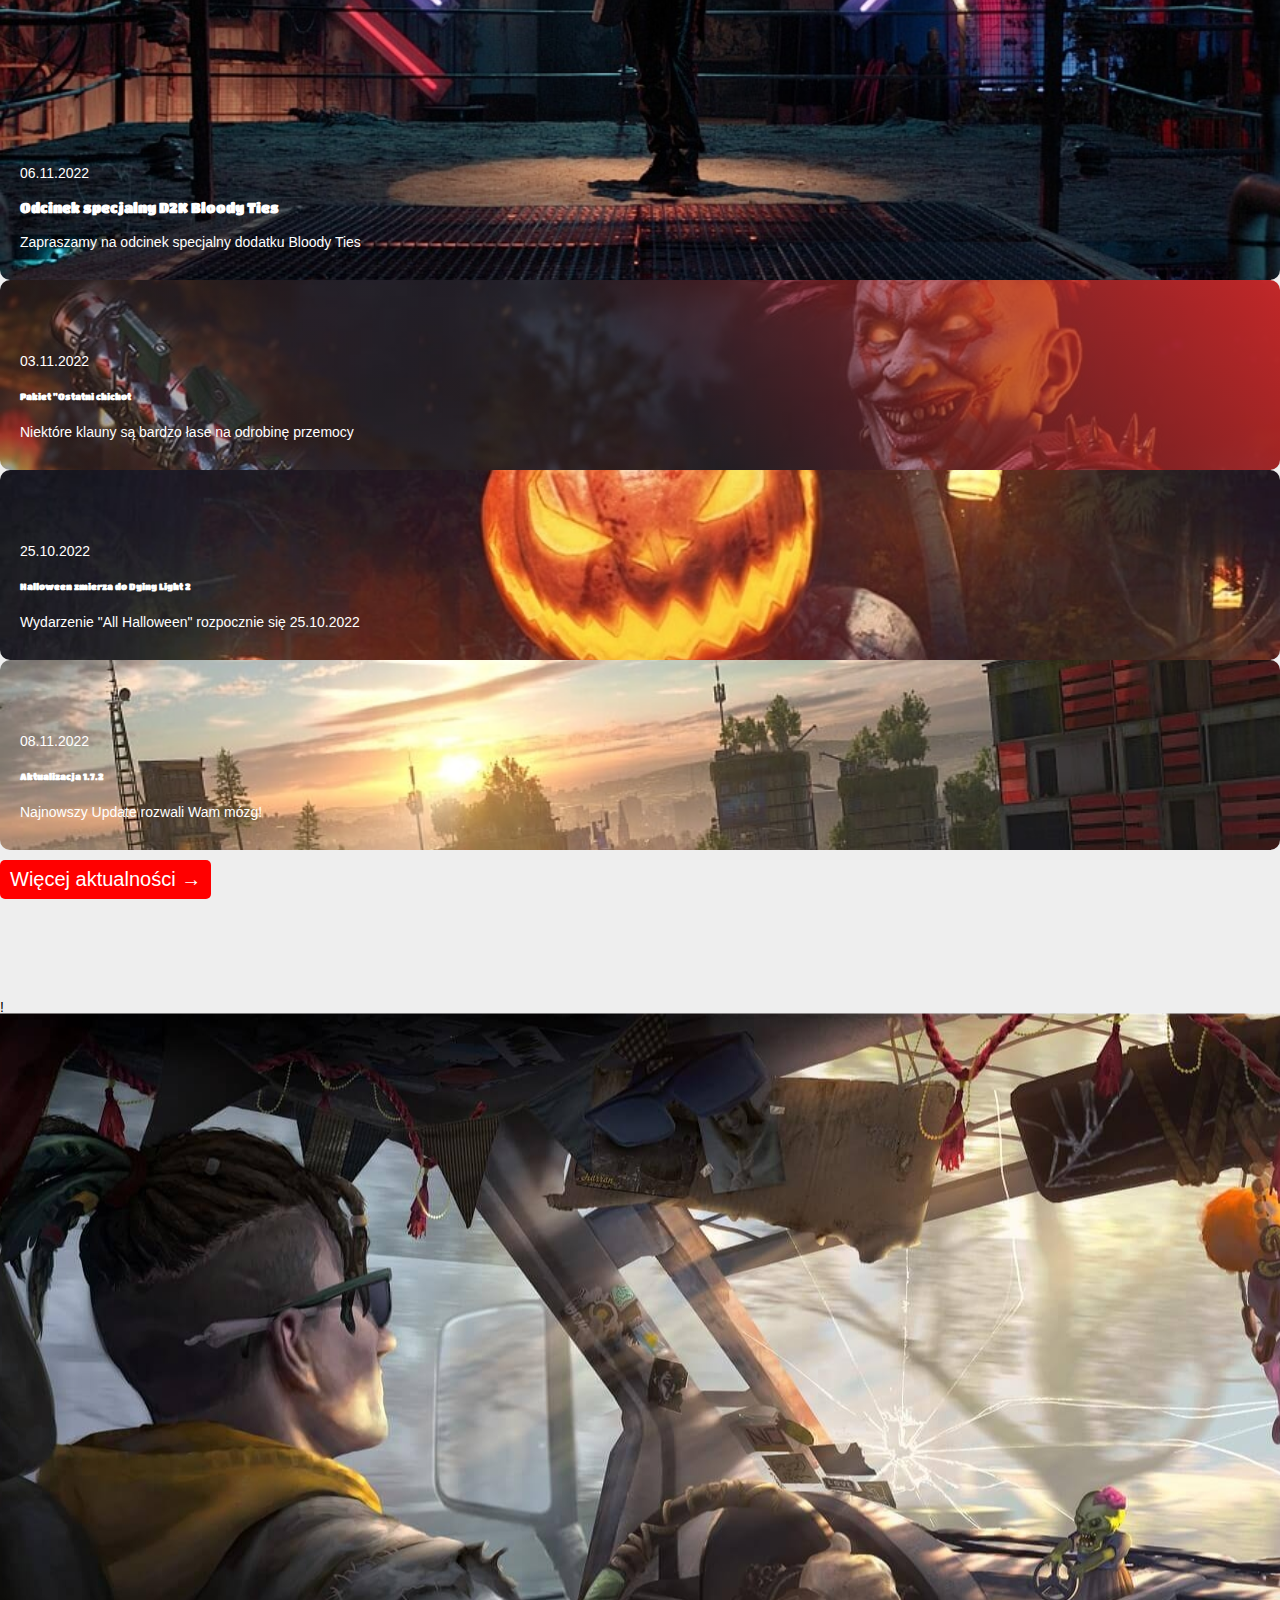
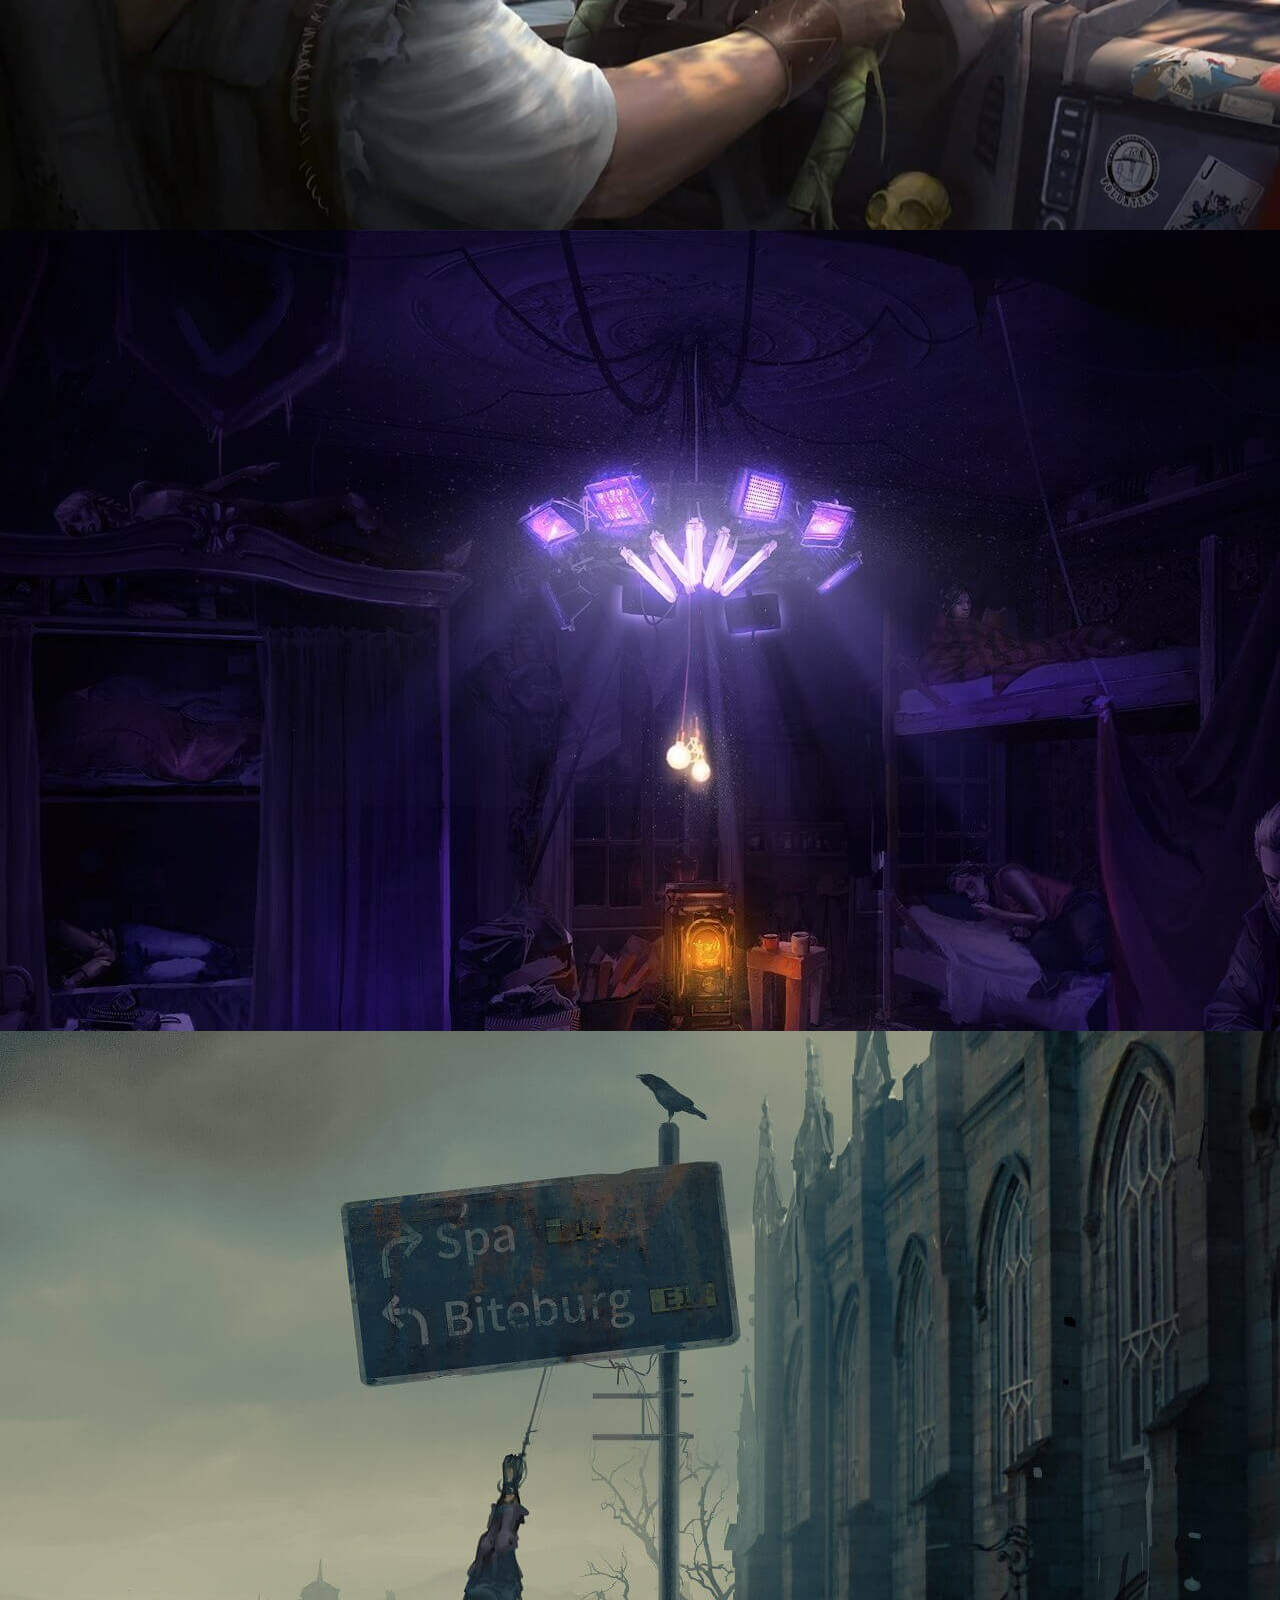
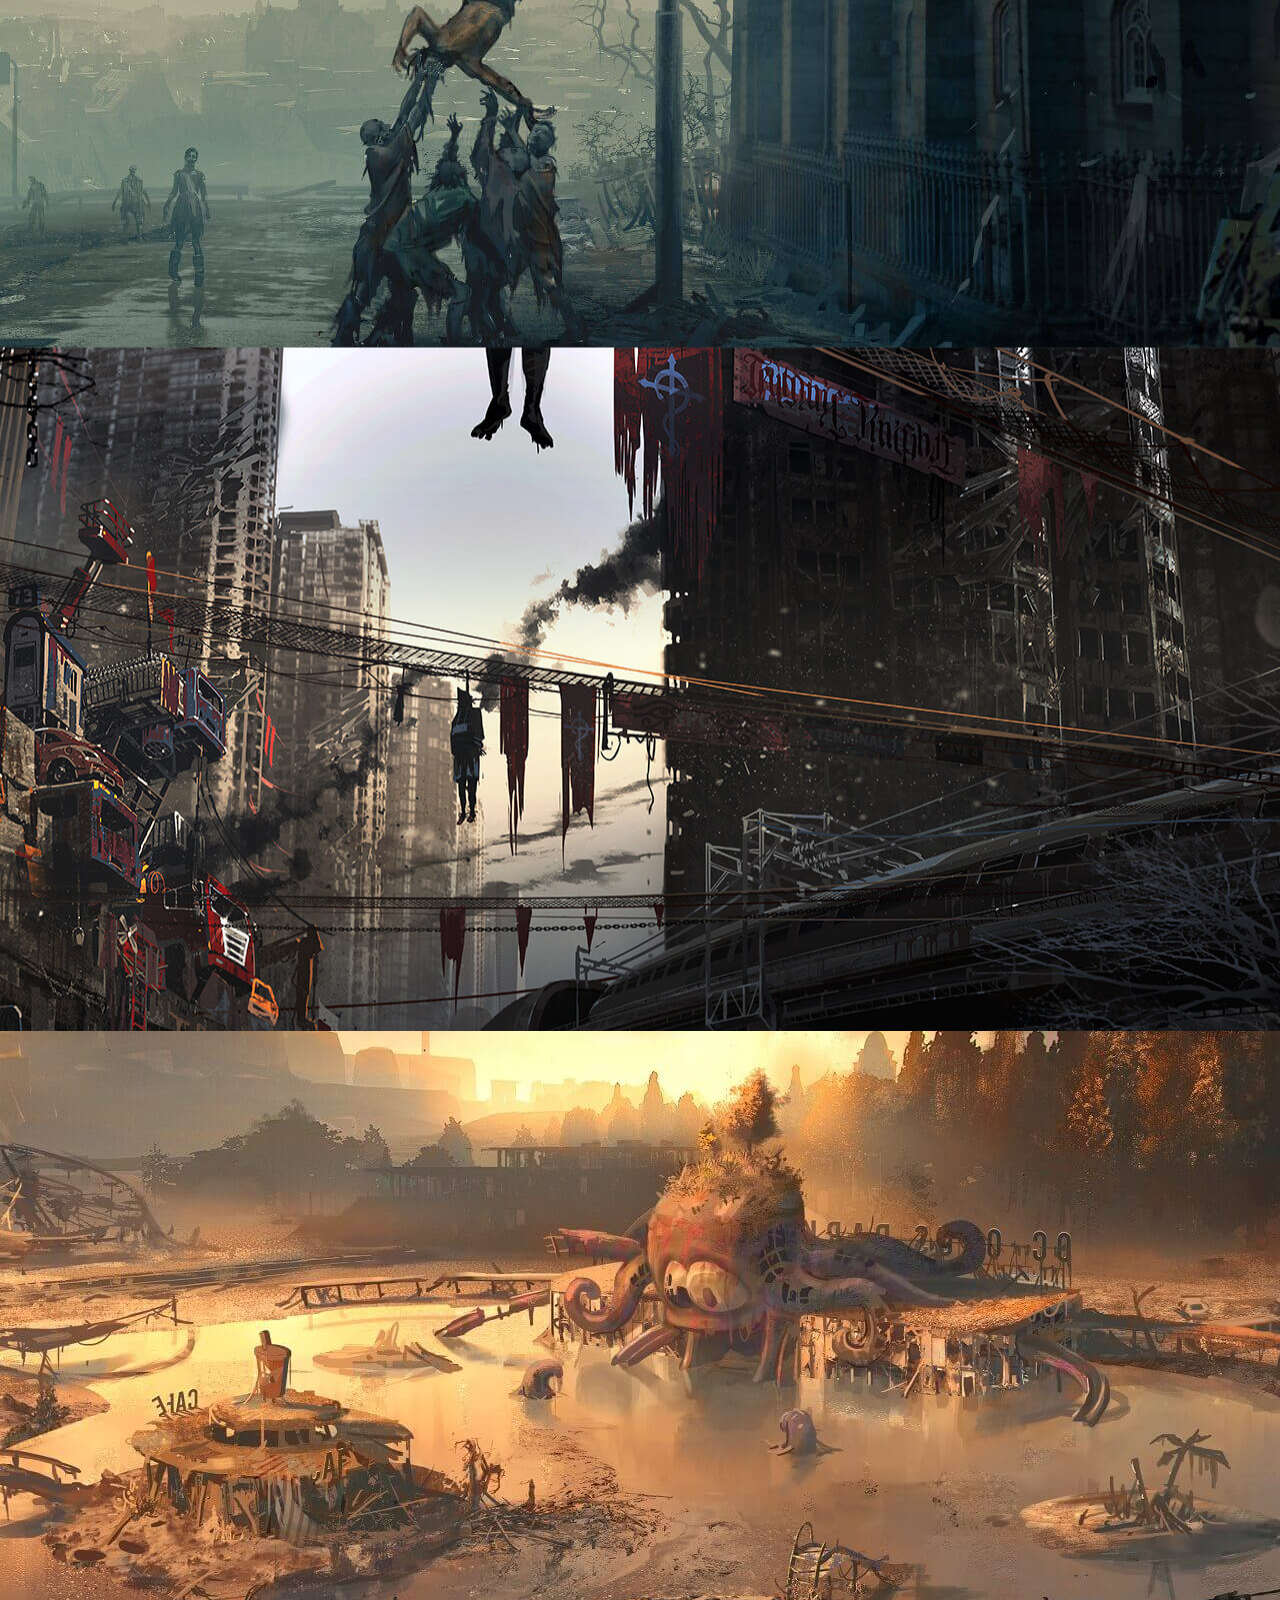
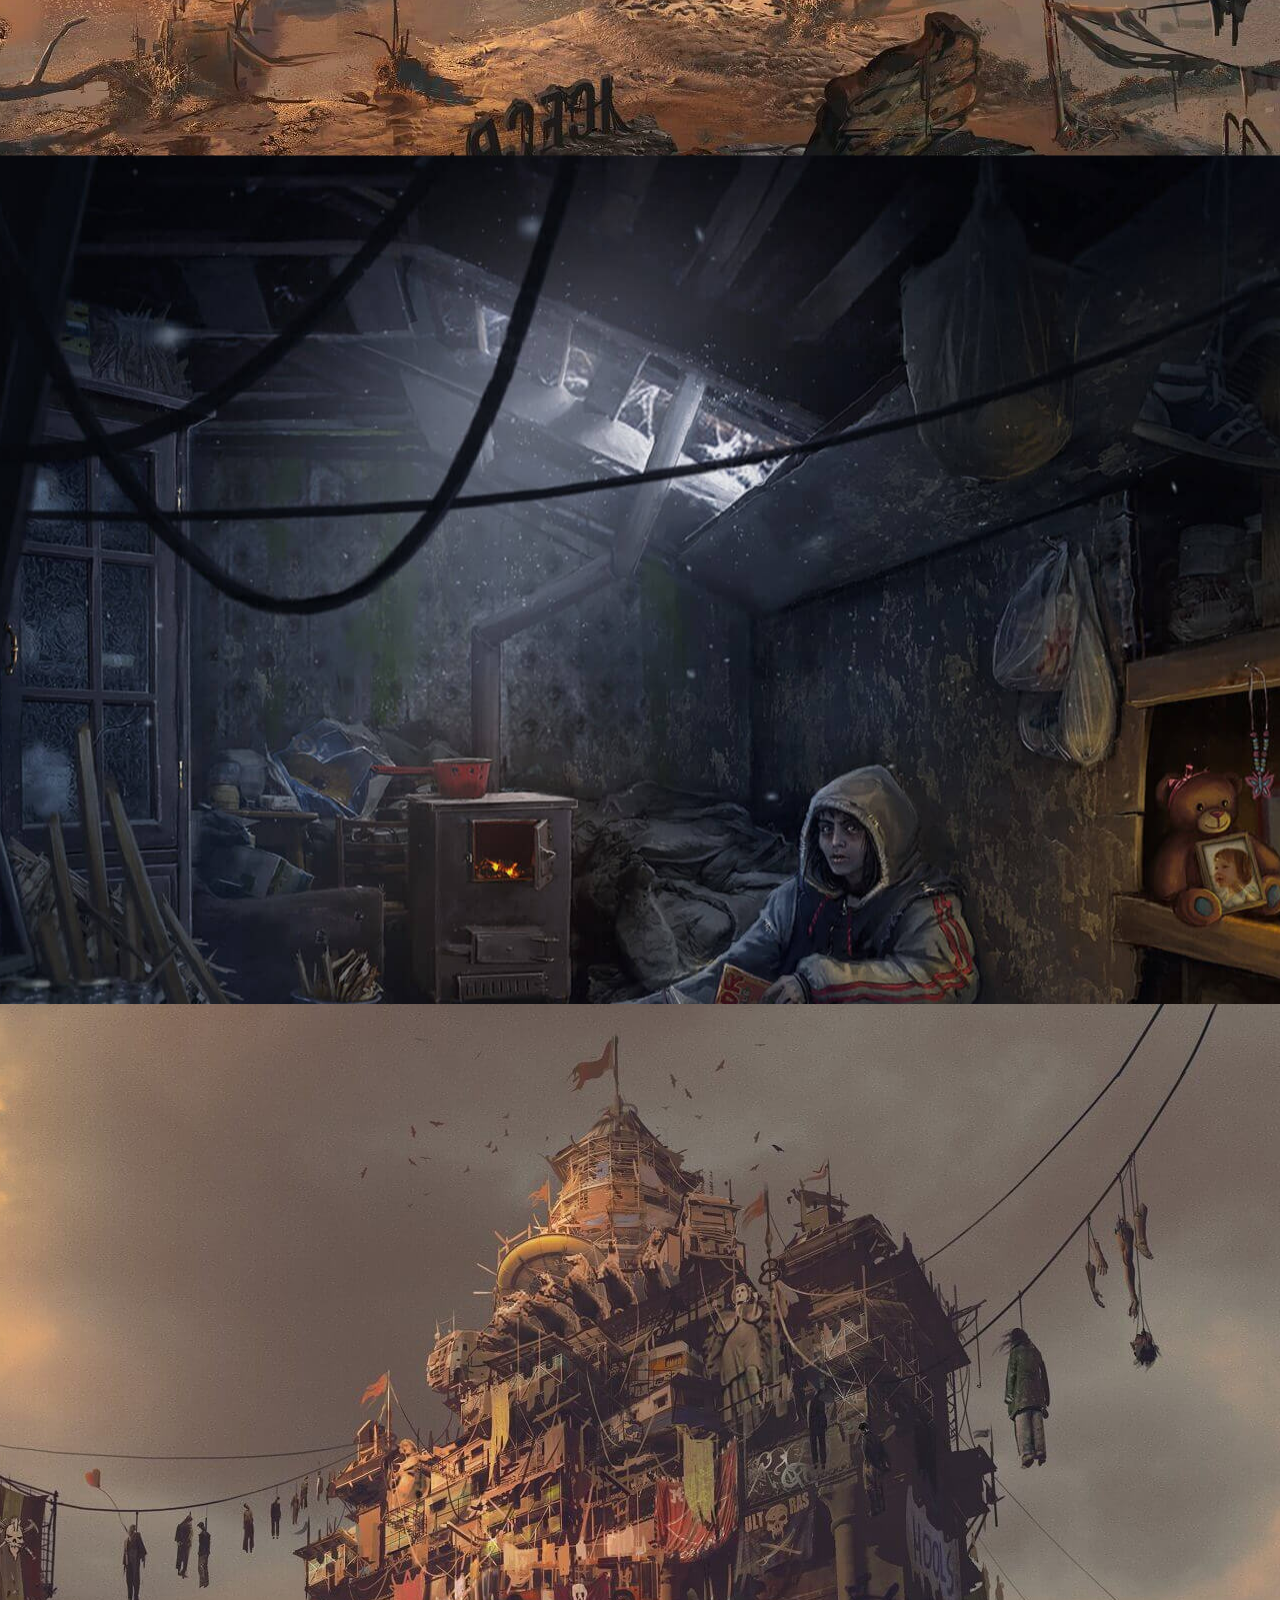
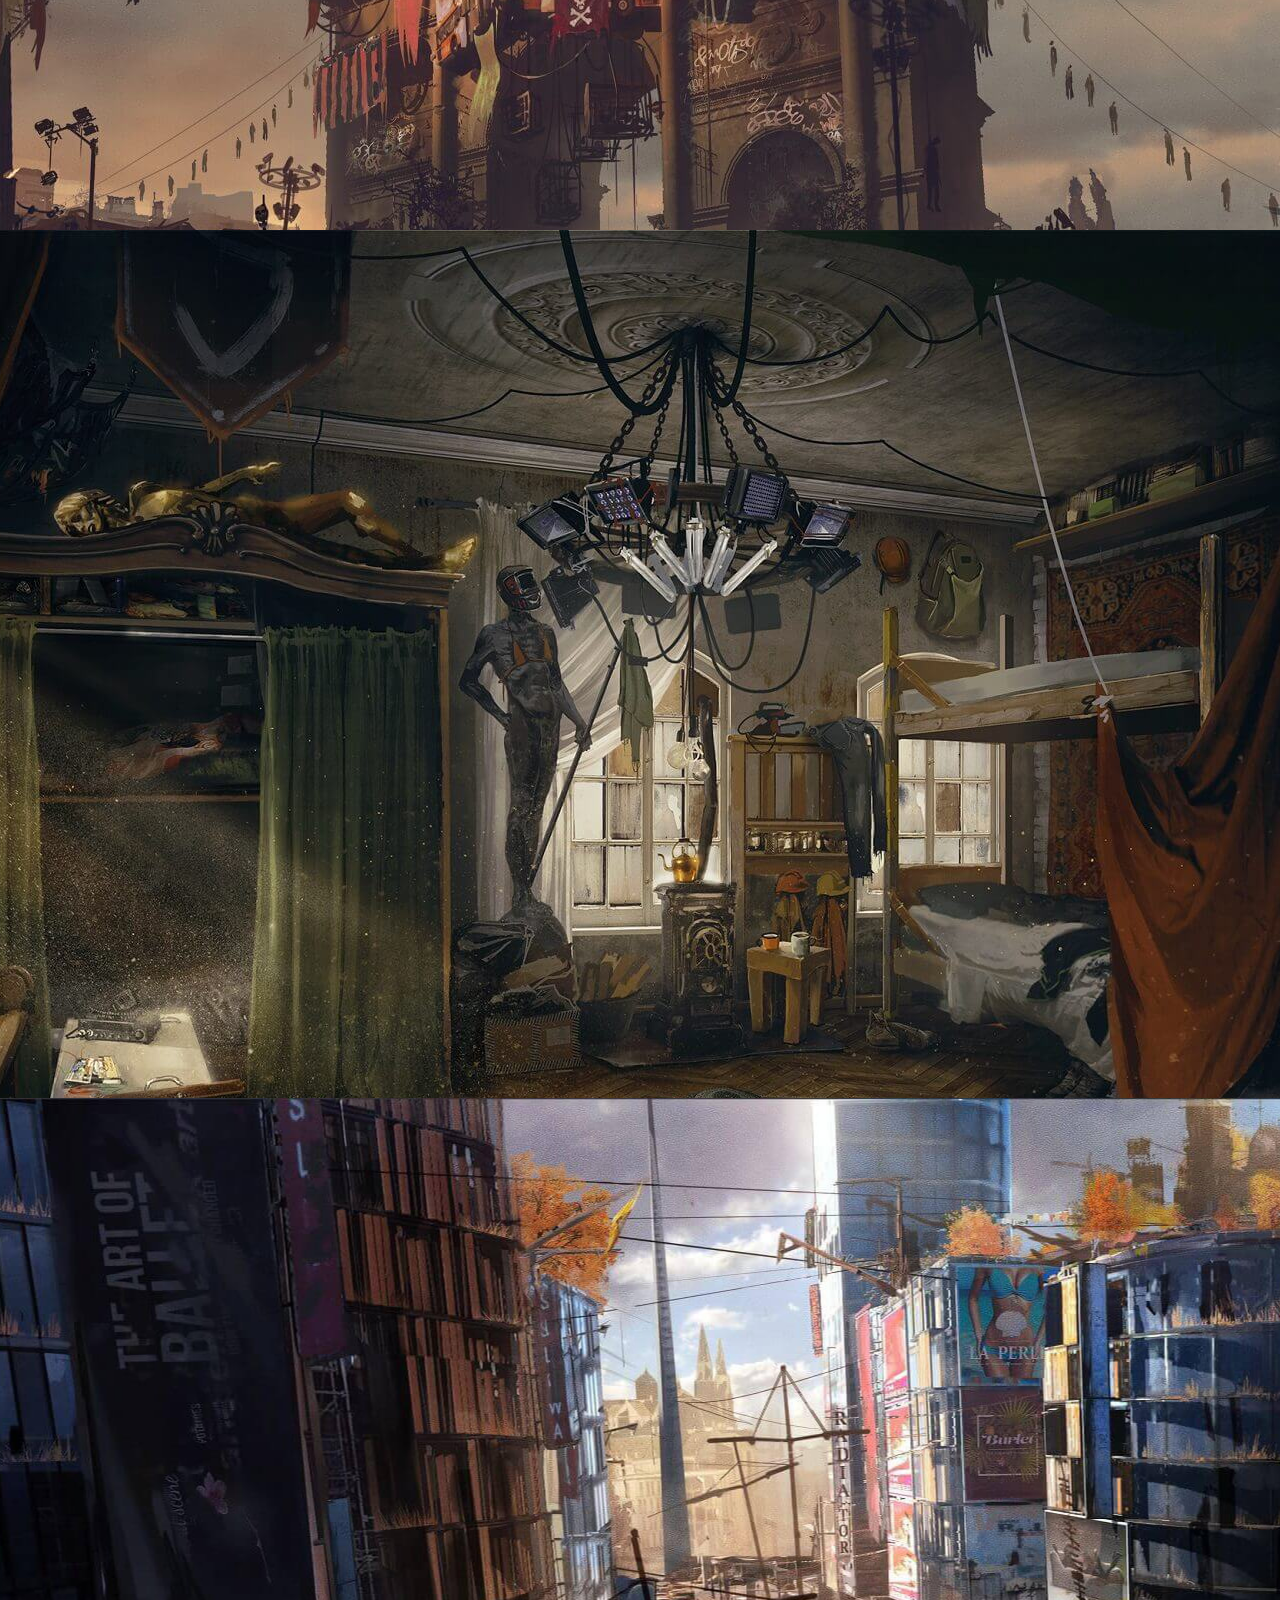
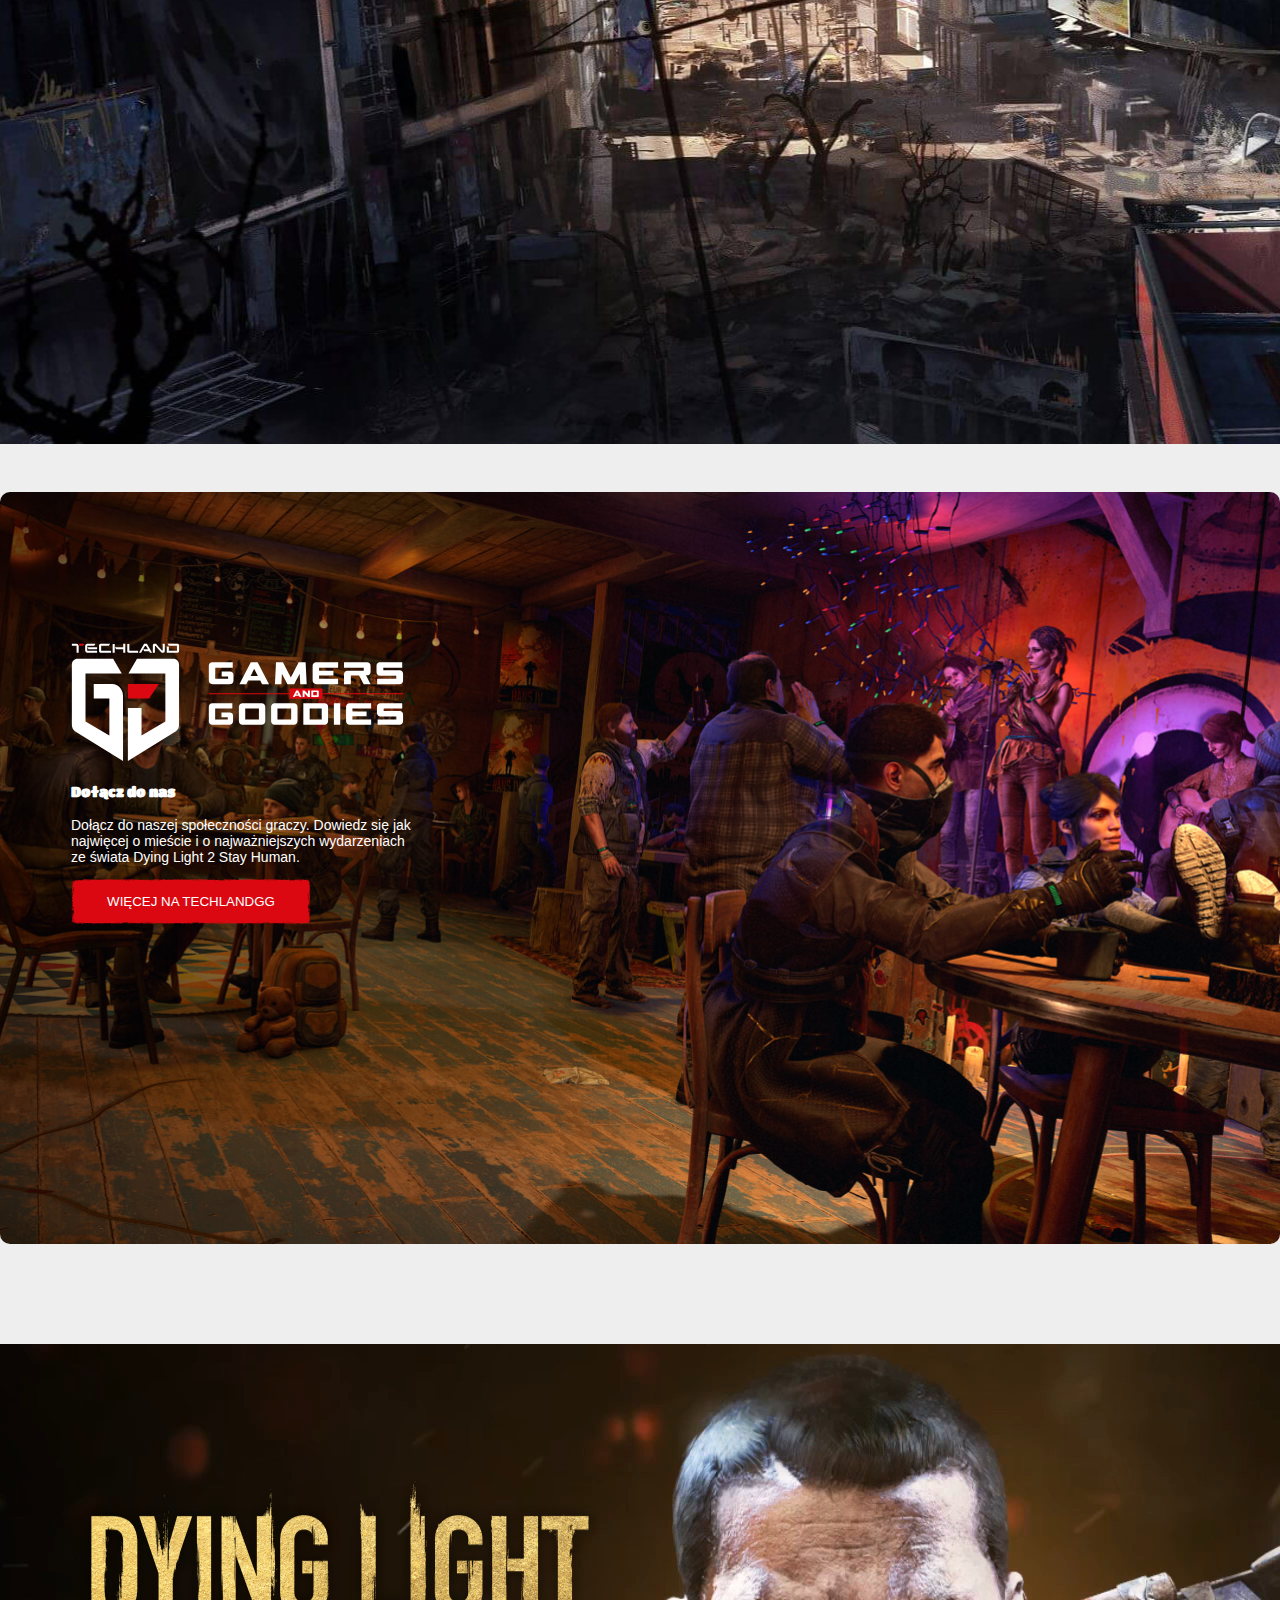
==== commit 17306cf4: "Swiper carousel Timeline section" ====
--- a/index.html
+++ b/index.html
@@ -37,6 +37,63 @@
     <!-- MINE CSS -->
     <link rel="stylesheet" href="./css/styles.css">
 
+
+    <!-- Link Swiper's CSS -->
+    <link rel="stylesheet" href="https://cdn.jsdelivr.net/npm/swiper/swiper-bundle.min.css" />
+
+    <!-- Swiper JS -->
+    <script src="https://cdn.jsdelivr.net/npm/swiper/swiper-bundle.min.js"></script>
+
+    <!-- Demo styles -->
+    <style>
+        html,
+        body {
+            position: relative;
+            height: 100%;
+        }
+
+        body {
+            background: #eee;
+            font-family: Helvetica Neue, Helvetica, Arial, sans-serif;
+            font-size: 14px;
+            color: #000;
+            margin: 0;
+            padding: 0;
+        }
+
+        .swiper {
+            width: 100%;
+            padding-top: 50px;
+            padding-bottom: 50px;
+        }
+
+        .swiper-slide {
+            background-position: center;
+            background-size: cover;
+            width: 500px;
+            height: 500px;
+        }
+
+        .swiper-slide img {
+            display: block;
+            height: 100%;
+            margin: 0 auto;
+        }
+
+        .swiper-button-next::after,
+        .swiper-button-prev::after {
+            font-size: 80px;
+            color: red;
+        }
+
+        .swiper-button-prev {
+            left: 100px;
+        }
+
+        .swiper-button-next {
+            right: 100px;
+        }
+    </style>
 
     <script>
 
@@ -73,13 +130,12 @@
             }
         }
 
-         // All buttons links to Error
-         function visitPage() {
+        // All buttons links to Error
+        function visitPage() {
             window.location = 'zombie.html';
         }
 
     </script>
-
 
 </head>
 
@@ -185,334 +241,328 @@
                 dedykacją dla naszych fanów!</p>
         </div>
 
-        <div class="container-fluid">
-
-            <div id="carousel-timeline" class="carousel slide" data-bs-interval="false">
-                <div class="carousel-inner ">
-
-                    <div class="carousel-item item1 active">
-                        <div class="month">Luty</div>
-                        <div class="item-text">
-                            <h3>Pakiet "Authority"</h3>
-                            <div class="item-date">
-                                <span>14.2.2022</span>
-                                <span>Darmowe DLC</span>
-                            </div>
-                            <div class="item-description">
-                                <p class="item-p">Przywróć prawo i porządek w mieście i dopilnuj, by wszyscy
-                                    przestrzegali
-                                    zasad, dzięki pakietowi „Authority” – do pobrania w trzech częściach w postaci
-                                    pierwszego darmowego dodatku DLC.
-                                </p>
-                                <a class="link-red" href="https://katsail.pl">Więcej &#8594;</a>
-                            </div>
-                        </div>
-                    </div>
-
-                    <div class="carousel-item item2">
-                        <div class="month">Luty</div>
-                        <div class="item-text">
-                            <h3>Pakiet "Ronin"</h3>
-                            <div class="item-date">
-                                <span>21.2.2022</span>
-                                <span>Darmowe DLC</span>
-                            </div>
-                            <div class="item-description">
-                                <p class="item-p">Przemierzaj miasto jako bezpański samuraj dzięki pakietowi „Ronin” –
-                                    do
-                                    pobrania w trzech częściach w postaci darmowych dodatków DLC. Zbierz je wszystkie,
-                                    by
-                                    otrzymać pełny strój oraz unikatowy miecz.
-                                </p>
-                                <a class="link-red" href="https://katsail.pl">Więcej &#8594;</a>
-                            </div>
-                        </div>
-                    </div>
-
-                    <div class="carousel-item item3">
-                        <div class="month">Marzec</div>
-                        <div class="item-text">
-                            <h3>Aktualizacja 1.2</h3>
-                            <div class="item-date">
-                                <span>9.3.2022</span>
-                                <span>Aktualizacja</span>
-                            </div>
-                            <div class="item-description">
-                                <p class="item-p">Patch 1.2 już dostępny! Sprawdź pełną listę ulepszeń i poprawek
-                                    wprowadzonych na
-                                    mechaniki
-                                    ragdoll, glitche i bugi związane z wykonaniem zadań, death loop oraz Więcej &#8594;!
-                                </p>
-                                <a class="link-red" href="https://katsail.pl">Więcej &#8594;</a>
-                            </div>
-                        </div>
-                    </div>
-
-                    <div class="carousel-item item4">
-                        <div class="month">Marzec</div>
-                        <div class="item-text">
-                            <h3>Wyzwania parkourowe</h3>
-                            <div class="item-date">
-                                <span>17.3.2022</span>
-                                <span>Wydarzenie</span>
-                            </div>
-                            <div class="item-description">
-                                <p class="item-p">Pokaż światu, na co cię stać. Udowodnij wszystkim, że posiadasz dobry
-                                    refleks i wystarczające umiejętności zmierzenia się z ośmioma nowymi wyzwaniami
-                                    parkour.
-                                </p>
-                                <a class="link-red" href="https://katsail.pl">Więcej &#8594;</a>
-                            </div>
-                        </div>
-                    </div>
-
-                    <div class="carousel-item item5">
-                        <div class="month">Kwiecień</div>
-                        <div class="item-text">
-                            <h3>New Game+</h3>
-                            <div class="item-date">
-                                <span>27.4.2022</span>
-                                <span>Aktualizacja</span>
-                            </div>
-                            <div class="item-description">
-                                <p class="item-p">Chcieliście, to macie. New Game+ dołączył do Dying Light 2 Stay Human
-                                    dla
-                                    graczy poszukujących trudniejszy poziomów trudności, dopasowanej rangi wrogów i
-                                    wiele
-                                    innych bonusów.
-                                </p>
-                                <a class="link-red" href="https://katsail.pl">Więcej &#8594;</a>
-                            </div>
-                        </div>
-                    </div>
-
-                    <div class="carousel-item item6">
-                        <div class="month">Kwiecień</div>
-                        <div class="item-text">
-                            <h3>Booster Events</h3>
-                            <div class="item-date">
-                                <span>28.4.2022</span>
-                                <span>Wydarzenie w grze</span>
-                            </div>
-                            <div class="item-description">
-                                <p class="item-p">Techland rozpoczął nową serię tzw. booster eventów. Ułatwią i
-                                    przyśpieszą
-                                    proces zbierania materiałów, zwiększania punktów za walkę i parkour, oraz ulepszania
-                                    stylu gry.
-                                </p>
-                                <a class="link-red" href="https://katsail.pl">Więcej &#8594;</a>
-                            </div>
-                        </div>
-                    </div>
-
-                    <div class="carousel-item item7">
-                        <div class="month">Czerwiec</div>
-                        <div class="item-text">
-                            <h3>Booster Events</h3>
-                            <div class="item-date">
-                                <span>13.6.2022</span>
-                                <span>Wydarzenie w grze</span>
-                            </div>
-                            <div class="item-description">
-                                <p class="item-p">Wraz z patchem 1.4 udostępniamy pierwszy darmowy Rozdział, który
-                                    wprowadza
-                                    do gry zupełnie nową zawartość, wydarzenia i systemy.
-                                </p>
-                                <a class="link-red" href="https://katsail.pl">Więcej &#8594;</a>
-                            </div>
-                        </div>
-                    </div>
-
-                    <div class="carousel-item item8">
-                        <div class="month">Czerwiec</div>
-                        <div class="item-text">
-                            <h3>Launch Event</h3>
-                            <div class="item-date">
-                                <span>14.6.2022</span>
-                                <span>Wydarzenie w grze</span>
-                            </div>
-                            <div class="item-description">
-                                <p class="item-p">Twoim zadaniem jest pomóc Harperowi, Nocnemu Biegaczowi z dawnych lat,
-                                    w
-                                    jego walce ze Specjalnymi Zarażonymi, którzy zagrażają mieszkańcom Miasta, w zamian
-                                    za
-                                    dostęp do potężnego, w pełni nowego wyposażenia.
-                                </p>
-                                <a class="link-red" href="https://katsail.pl">Więcej &#8594;</a>
-                            </div>
-                        </div>
-                    </div>
-
-                    <div class="carousel-item item9">
-                        <div class="month">Czerwiec</div>
-                        <div class="item-text">
-                            <h3>Bloody Summer</h3>
-                            <div class="item-date">
-                                <span>30.6.2022</span>
-                                <span>Wydarzenie w grze</span>
-                            </div>
-                            <div class="item-description">
-                                <p class="item-p">Podczas wydarzenia „Bloody Summer” zwiększy się Twoja szansa na
-                                    odcięcie
-                                    kończyn,
-                                    przecięcie przeciwników na pół i po prostu obrócenie ich w proch.
-                                </p>
-                                <a class="link-red" href="https://katsail.pl">Więcej &#8594;</a>
-                            </div>
-                        </div>
-                    </div>
-
-                    <div class="carousel-item item10">
-                        <div class="month">Lipiec</div>
-                        <div class="item-text">
-                            <h3>Long Night Event</h3>
-                            <div class="item-date">
-                                <span>14.7.2022</span>
-                                <span>Wydarzenie w grze</span>
-                            </div>
-                            <div class="item-description">
-                                <p class="item-p">Weż udział w wydarzeniu "Długa Noc"!
-                                </p>
-                                <a class="link-red" href="https://katsail.pl">Więcej &#8594;</a>
-                            </div>
-                        </div>
-                    </div>
-
-                    <div class="carousel-item item11">
-                        <div class="month">Sierpień</div>
-                        <div class="item-text">
-                            <h3>Aktualizacja społeczności #1 już dostępna!</h3>
-                            <div class="item-date">
-                                <span>23.8.2022</span>
-                                <span>Wydarzenie w grze</span>
-                            </div>
-                            <div class="item-description">
-                                <p class="item-p">Poprzez tę aktualizację społeczności chcemy pokazać, że słuchamy
-                                    opinii
-                                    graczy, gdy mówią nam, jak możemy poprawić ich doświadczenia z rozgrywki w mieście.
-                                </p>
-                                <a class="link-red" href="https://katsail.pl">Więcej &#8594;</a>
-                            </div>
-                        </div>
-                    </div>
-
-                    <div class="carousel-item item12">
-                        <div class="month">Wrzesień</div>
-                        <div class="item-text">
-                            <h3>Aktualizacja 1.6.0</h3>
-                            <div class="item-date">
-                                <span>13.9.2022</span>
-                                <span>Aktualizacja</span>
-                            </div>
-                            <div class="item-description">
-                                <p class="item-p">Rodział drugi. Oto Łowczyni i Wiedźma!
-                                </p>
-                                <a class="link-red" href="https://katsail.pl">Więcej &#8594;</a>
-                            </div>
-                        </div>
-                    </div>
-
-                    <div class="carousel-item item13">
-                        <div class="month">Wrzesień</div>
-                        <div class="item-text">
-                            <h3>Drugi Rozdział Dying Light 2 - “A Huntress and a Hag”</h3>
-                            <div class="item-date">
-                                <span>13.9.2022</span>
-                                <span>Rozdział</span>
-                            </div>
-                            <div class="item-description">
-                                <p class="item-p">Wyrusz na łowy i odkryj sekrety drugiego Rozdziału w grze Dying Light
-                                    2
-                                    Stay Human
-                                </p>
-                                <a class="link-red" href="https://katsail.pl">Więcej &#8594;</a>
-                            </div>
-                        </div>
-                    </div>
-
-                    <div class="carousel-item item14">
-                        <div class="month">Wrzesień</div>
-                        <div class="item-text">
-                            <h3>Rozdział drugi - Wydarzenie</h3>
-                            <div class="item-date">
-                                <span>13.9.2022</span>
-                                <span>Wydarzenie w grze</span>
-                            </div>
-                            <div class="item-description">
-                                <p class="item-p">Przed tobą nowy rozdział. Shen Xiu próbuje wytropić wiedźmę i
-                                    potrzebuje twojej pomocy.
-                                </p>
-                                <a class="link-red" href="https://katsail.pl">Więcej &#8594;</a>
-                            </div>
-                        </div>
-                    </div>
-
-                    <div class="carousel-item item15">
-                        <div class="month">Październik</div>
-                        <div class="item-text">
-                            <h3>Pomiot - Wydarzenie</h3>
-                            <div class="item-date">
-                                <span>6.10.2022</span>
-                                <span>Wydarzenie w grzie</span>
-                            </div>
-                            <div class="item-description">
-                                <p class="item-p">Cel jest prosty: zmienić ulice Villedor w rzeki gnijących ciał. Liczy
-                                    się każdy trup!
-                                </p>
-                                <a class="link-red" href="https://katsail.pl">Więcej &#8594;</a>
-                            </div>
-                        </div>
-                    </div>
-
-                    <div class="carousel-item item16">
-                        <div class="month">Październik</div>
-                        <div class="item-text">
-                            <h3>Halloween zmierzea do Dying Light 2 Stay Human</h3>
-                            <div class="item-date">
-                                <span>25.10.2022</span>
-                                <span>Wydarzenie w grze</span>
-                            </div>
-                            <div class="item-description">
-                                <p class="item-p">Wydarzenie All Hallow’s Eve rozpocznie się 25. października i potrwa
-                                    do 4. listopada
-                                </p>
-                                <a class="link-red" href="https://katsail.pl">Więcej &#8594;</a>
-                            </div>
-                        </div>
-                    </div>
-
-                    <div class="carousel-item item17">
-                        <div class="month">Listopad</div>
-                        <div class="item-text">
-                            <h3>Dying Light 2 Stay Human: Bloody Ties</h3>
-                            <div class="item-date">
-                                <span>Wkrótce</span>
-                                <span>DLC</span>
-                            </div>
-                            <div class="item-description">
-                                <p class="item-p">Kto nie marzy o tym, by usłyszeć, jak setki fanów skandują jego imię?
-                                </p>
-                                <a class="link-red" href="https://katsail.pl">Więcej &#8594;</a>
-                            </div>
-                        </div>
-                    </div>
-
-                </div>
-
-
-                <button class="carousel-control-prev" type="button" data-bs-target="#carousel-timeline"
-                    data-bs-slide="prev">
-                    <span class="carousel-control-prev-icon" aria-hidden="true"></span>
-                    <span class="visually-hidden">Previous</span>
-                </button>
-                <button class="carousel-control-next" type="button" data-bs-target="#carousel-timeline"
-                    data-bs-slide="next">
-                    <span class="carousel-control-next-icon" aria-hidden="true"></span>
-                    <span class="visually-hidden">Next</span>
-                </button>
-            </div>
-
-        </div>
+
+        <!-- Swiper Timeline -->
+        <div class="swiper mySwiper">
+            <div class="swiper-wrapper">
+
+                <div class="swiper-slide item1">
+                    <div class="month">Luty</div>
+                    <div class="item-text">
+                        <h3>Pakiet "Authority"</h3>
+                        <div class="item-date">
+                            <span>14.2.2022</span>
+                            <span>Darmowe DLC</span>
+                        </div>
+                        <div class="item-description">
+                            <p class="item-p">Przywróć prawo i porządek w mieście i dopilnuj, by wszyscy
+                                przestrzegali
+                                zasad, dzięki pakietowi „Authority” – do pobrania w trzech częściach w postaci
+                                pierwszego darmowego dodatku DLC.
+                            </p>
+                            <a class="link-red" href="https://katsail.pl">Więcej &#8594;</a>
+                        </div>
+                    </div>
+                </div>
+
+                <div class="swiper-slide item2">
+                    <div class="month">Luty</div>
+                    <div class="item-text">
+                        <h3>Pakiet "Ronin"</h3>
+                        <div class="item-date">
+                            <span>21.2.2022</span>
+                            <span>Darmowe DLC</span>
+                        </div>
+                        <div class="item-description">
+                            <p class="item-p">Przemierzaj miasto jako bezpański samuraj dzięki pakietowi „Ronin” –
+                                do
+                                pobrania w trzech częściach w postaci darmowych dodatków DLC. Zbierz je wszystkie,
+                                by
+                                otrzymać pełny strój oraz unikatowy miecz.
+                            </p>
+                            <a class="link-red" href="https://katsail.pl">Więcej &#8594;</a>
+                        </div>
+                    </div>
+                </div>
+
+                <div class="swiper-slide item3">
+                    <div class="month">Marzec</div>
+                    <div class="item-text">
+                        <h3>Aktualizacja 1.2</h3>
+                        <div class="item-date">
+                            <span>9.3.2022</span>
+                            <span>Aktualizacja</span>
+                        </div>
+                        <div class="item-description">
+                            <p class="item-p">Patch 1.2 już dostępny! Sprawdź pełną listę ulepszeń i poprawek
+                                wprowadzonych na
+                                mechaniki
+                                ragdoll, glitche i bugi związane z wykonaniem zadań, death loop oraz Więcej &#8594;!
+                            </p>
+                            <a class="link-red" href="https://katsail.pl">Więcej &#8594;</a>
+                        </div>
+                    </div>
+                </div>
+
+                <div class="swiper-slide item4">
+                    <div class="month">Marzec</div>
+                    <div class="item-text">
+                        <h3>Wyzwania parkourowe</h3>
+                        <div class="item-date">
+                            <span>17.3.2022</span>
+                            <span>Wydarzenie</span>
+                        </div>
+                        <div class="item-description">
+                            <p class="item-p">Pokaż światu, na co cię stać. Udowodnij wszystkim, że posiadasz dobry
+                                refleks i wystarczające umiejętności zmierzenia się z ośmioma nowymi wyzwaniami
+                                parkour.
+                            </p>
+                            <a class="link-red" href="https://katsail.pl">Więcej &#8594;</a>
+                        </div>
+                    </div>
+                </div>
+
+                <div class="swiper-slide item5">
+                    <div class="month">Kwiecień</div>
+                    <div class="item-text">
+                        <h3>New Game+</h3>
+                        <div class="item-date">
+                            <span>27.4.2022</span>
+                            <span>Aktualizacja</span>
+                        </div>
+                        <div class="item-description">
+                            <p class="item-p">Chcieliście, to macie. New Game+ dołączył do Dying Light 2 Stay Human
+                                dla
+                                graczy poszukujących trudniejszy poziomów trudności, dopasowanej rangi wrogów i
+                                wiele
+                                innych bonusów.
+                            </p>
+                            <a class="link-red" href="https://katsail.pl">Więcej &#8594;</a>
+                        </div>
+                    </div>
+                </div>
+
+                <div class="swiper-slide item6">
+                    <div class="month">Kwiecień</div>
+                    <div class="item-text">
+                        <h3>Booster Events</h3>
+                        <div class="item-date">
+                            <span>28.4.2022</span>
+                            <span>Wydarzenie w grze</span>
+                        </div>
+                        <div class="item-description">
+                            <p class="item-p">Techland rozpoczął nową serię tzw. booster eventów. Ułatwią i
+                                przyśpieszą
+                                proces zbierania materiałów, zwiększania punktów za walkę i parkour, oraz ulepszania
+                                stylu gry.
+                            </p>
+                            <a class="link-red" href="https://katsail.pl">Więcej &#8594;</a>
+                        </div>
+                    </div>
+                </div>
+
+                <div class="swiper-slide item7">
+                    <div class="month">Czerwiec</div>
+                    <div class="item-text">
+                        <h3>Booster Events</h3>
+                        <div class="item-date">
+                            <span>13.6.2022</span>
+                            <span>Wydarzenie w grze</span>
+                        </div>
+                        <div class="item-description">
+                            <p class="item-p">Wraz z patchem 1.4 udostępniamy pierwszy darmowy Rozdział, który
+                                wprowadza
+                                do gry zupełnie nową zawartość, wydarzenia i systemy.
+                            </p>
+                            <a class="link-red" href="https://katsail.pl">Więcej &#8594;</a>
+                        </div>
+                    </div>
+                </div>
+
+                <div class="swiper-slide item8">
+                    <div class="month">Czerwiec</div>
+                    <div class="item-text">
+                        <h3>Launch Event</h3>
+                        <div class="item-date">
+                            <span>14.6.2022</span>
+                            <span>Wydarzenie w grze</span>
+                        </div>
+                        <div class="item-description">
+                            <p class="item-p">Twoim zadaniem jest pomóc Harperowi, Nocnemu Biegaczowi z dawnych lat,
+                                w
+                                jego walce ze Specjalnymi Zarażonymi, którzy zagrażają mieszkańcom Miasta, w zamian
+                                za
+                                dostęp do potężnego, w pełni nowego wyposażenia.
+                            </p>
+                            <a class="link-red" href="https://katsail.pl">Więcej &#8594;</a>
+                        </div>
+                    </div>
+                </div>
+
+                <div class="swiper-slide item9">
+                    <div class="month">Czerwiec</div>
+                    <div class="item-text">
+                        <h3>Bloody Summer</h3>
+                        <div class="item-date">
+                            <span>30.6.2022</span>
+                            <span>Wydarzenie w grze</span>
+                        </div>
+                        <div class="item-description">
+                            <p class="item-p">Podczas wydarzenia „Bloody Summer” zwiększy się Twoja szansa na
+                                odcięcie
+                                kończyn,
+                                przecięcie przeciwników na pół i po prostu obrócenie ich w proch.
+                            </p>
+                            <a class="link-red" href="https://katsail.pl">Więcej &#8594;</a>
+                        </div>
+                    </div>
+                </div>
+
+                <div class="swiper-slide item10">
+                    <div class="month">Lipiec</div>
+                    <div class="item-text">
+                        <h3>Long Night Event</h3>
+                        <div class="item-date">
+                            <span>14.7.2022</span>
+                            <span>Wydarzenie w grze</span>
+                        </div>
+                        <div class="item-description">
+                            <p class="item-p">Weż udział w wydarzeniu "Długa Noc"!
+                            </p>
+                            <a class="link-red" href="https://katsail.pl">Więcej &#8594;</a>
+                        </div>
+                    </div>
+                </div>
+
+                <div class="swiper-slide item11">
+                    <div class="month">Sierpień</div>
+                    <div class="item-text">
+                        <h3>Aktualizacja społeczności #1 już dostępna!</h3>
+                        <div class="item-date">
+                            <span>23.8.2022</span>
+                            <span>Wydarzenie w grze</span>
+                        </div>
+                        <div class="item-description">
+                            <p class="item-p">Poprzez tę aktualizację społeczności chcemy pokazać, że słuchamy
+                                opinii
+                                graczy, gdy mówią nam, jak możemy poprawić ich doświadczenia z rozgrywki w mieście.
+                            </p>
+                            <a class="link-red" href="https://katsail.pl">Więcej &#8594;</a>
+                        </div>
+                    </div>
+                </div>
+
+                <div class="swiper-slide item12">
+                    <div class="month">Wrzesień</div>
+                    <div class="item-text">
+                        <h3>Aktualizacja 1.6.0</h3>
+                        <div class="item-date">
+                            <span>13.9.2022</span>
+                            <span>Aktualizacja</span>
+                        </div>
+                        <div class="item-description">
+                            <p class="item-p">Rodział drugi. Oto Łowczyni i Wiedźma!
+                            </p>
+                            <a class="link-red" href="https://katsail.pl">Więcej &#8594;</a>
+                        </div>
+                    </div>
+                </div>
+
+                <div class="swiper-slide item13">
+                    <div class="month">Wrzesień</div>
+                    <div class="item-text">
+                        <h3>Drugi Rozdział Dying Light 2 - “A Huntress and a Hag”</h3>
+                        <div class="item-date">
+                            <span>13.9.2022</span>
+                            <span>Rozdział</span>
+                        </div>
+                        <div class="item-description">
+                            <p class="item-p">Wyrusz na łowy i odkryj sekrety drugiego Rozdziału w grze Dying Light
+                                2
+                                Stay Human
+                            </p>
+                            <a class="link-red" href="https://katsail.pl">Więcej &#8594;</a>
+                        </div>
+                    </div>
+                </div>
+
+                <div class="swiper-slide item14">
+                    <div class="month">Wrzesień</div>
+                    <div class="item-text">
+                        <h3>Rozdział drugi - Wydarzenie</h3>
+                        <div class="item-date">
+                            <span>13.9.2022</span>
+                            <span>Wydarzenie w grze</span>
+                        </div>
+                        <div class="item-description">
+                            <p class="item-p">Przed tobą nowy rozdział. Shen Xiu próbuje wytropić wiedźmę i
+                                potrzebuje twojej pomocy.
+                            </p>
+                            <a class="link-red" href="https://katsail.pl">Więcej &#8594;</a>
+                        </div>
+                    </div>
+                </div>
+
+                <div class="swiper-slide item15">
+                    <div class="month">Październik</div>
+                    <div class="item-text">
+                        <h3>Pomiot - Wydarzenie</h3>
+                        <div class="item-date">
+                            <span>6.10.2022</span>
+                            <span>Wydarzenie w grzie</span>
+                        </div>
+                        <div class="item-description">
+                            <p class="item-p">Cel jest prosty: zmienić ulice Villedor w rzeki gnijących ciał. Liczy
+                                się każdy trup!
+                            </p>
+                            <a class="link-red" href="https://katsail.pl">Więcej &#8594;</a>
+                        </div>
+                    </div>
+                </div>
+
+                <div class="swiper-slide item16">
+                    <div class="month">Październik</div>
+                    <div class="item-text">
+                        <h3>Halloween zmierzea do Dying Light 2 Stay Human</h3>
+                        <div class="item-date">
+                            <span>25.10.2022</span>
+                            <span>Wydarzenie w grze</span>
+                        </div>
+                        <div class="item-description">
+                            <p class="item-p">Wydarzenie All Hallow’s Eve rozpocznie się 25. października i potrwa
+                                do 4. listopada
+                            </p>
+                            <a class="link-red" href="https://katsail.pl">Więcej &#8594;</a>
+                        </div>
+                    </div>
+                </div>
+
+                <div class="swiper-slide item17">
+                    <div class="month">Listopad</div>
+                    <div class="item-text">
+                        <h3>Dying Light 2 Stay Human: Bloody Ties</h3>
+                        <div class="item-date">
+                            <span>Wkrótce</span>
+                            <span>DLC</span>
+                        </div>
+                        <div class="item-description">
+                            <p class="item-p">Kto nie marzy o tym, by usłyszeć, jak setki fanów skandują jego imię?
+                            </p>
+                            <a class="link-red" href="https://katsail.pl">Więcej &#8594;</a>
+                        </div>
+                    </div>
+                </div>
+
+                <div class="swiper-slide">
+                    <img src="https://swiperjs.com/demos/images/nature-9.jpg" />
+                </div>
+
+            </div>
+            <div class="swiper-pagination"></div>
+            <div class="swiper-button-next"></div>
+            <div class="swiper-button-prev"></div>
+        </div>
+
     </section>
 
 
@@ -974,6 +1024,9 @@
 
     <!------------- END ------------->
 
+
+    <script src="./script.js" type="text/javascript"></script>
+
 </body>
 
 
--- a/css/styles.css
+++ b/css/styles.css
@@ -298,7 +298,7 @@
     overflow: visible;
 }
 
-#section-timeline .carousel-item {
+#section-timeline .carousel-item, .swiper-slide {
     position: relative;
     height: 600px;
     padding: 0 20px;
@@ -311,7 +311,7 @@
 
 
 /* CAROUSEL ITEM BORDER */
-#section-timeline .carousel-item::before {
+#section-timeline .carousel-item::before, .swiper-slide::before {
     width: 300px;
     height: 300px;
 
@@ -325,7 +325,7 @@
     bottom: -11px;
 }
 
-#section-timeline .carousel-item::after {
+#section-timeline .carousel-item::after, .swiper-slide::after {
     width: 300px;
     height: 300px;
 
@@ -887,4 +887,30 @@
 
 #section-footer p {
     margin: 0;
+}
+
+
+/* ******************** SECTION ZOMBIE ******************** */
+
+.zombie-container {
+    display: block;
+    width: 100%;
+    overflow-x: hidden;
+}
+
+.zombie-itself {
+    margin-left: 50%;
+    transform: translateX(-50%);
+}
+
+.h1-zombie {
+    margin-top: 30px;
+}
+
+
+@media only screen and (max-width: 700px) {
+    .zombie-itself {
+        position: relative;
+        right: 150px;
+    }
 }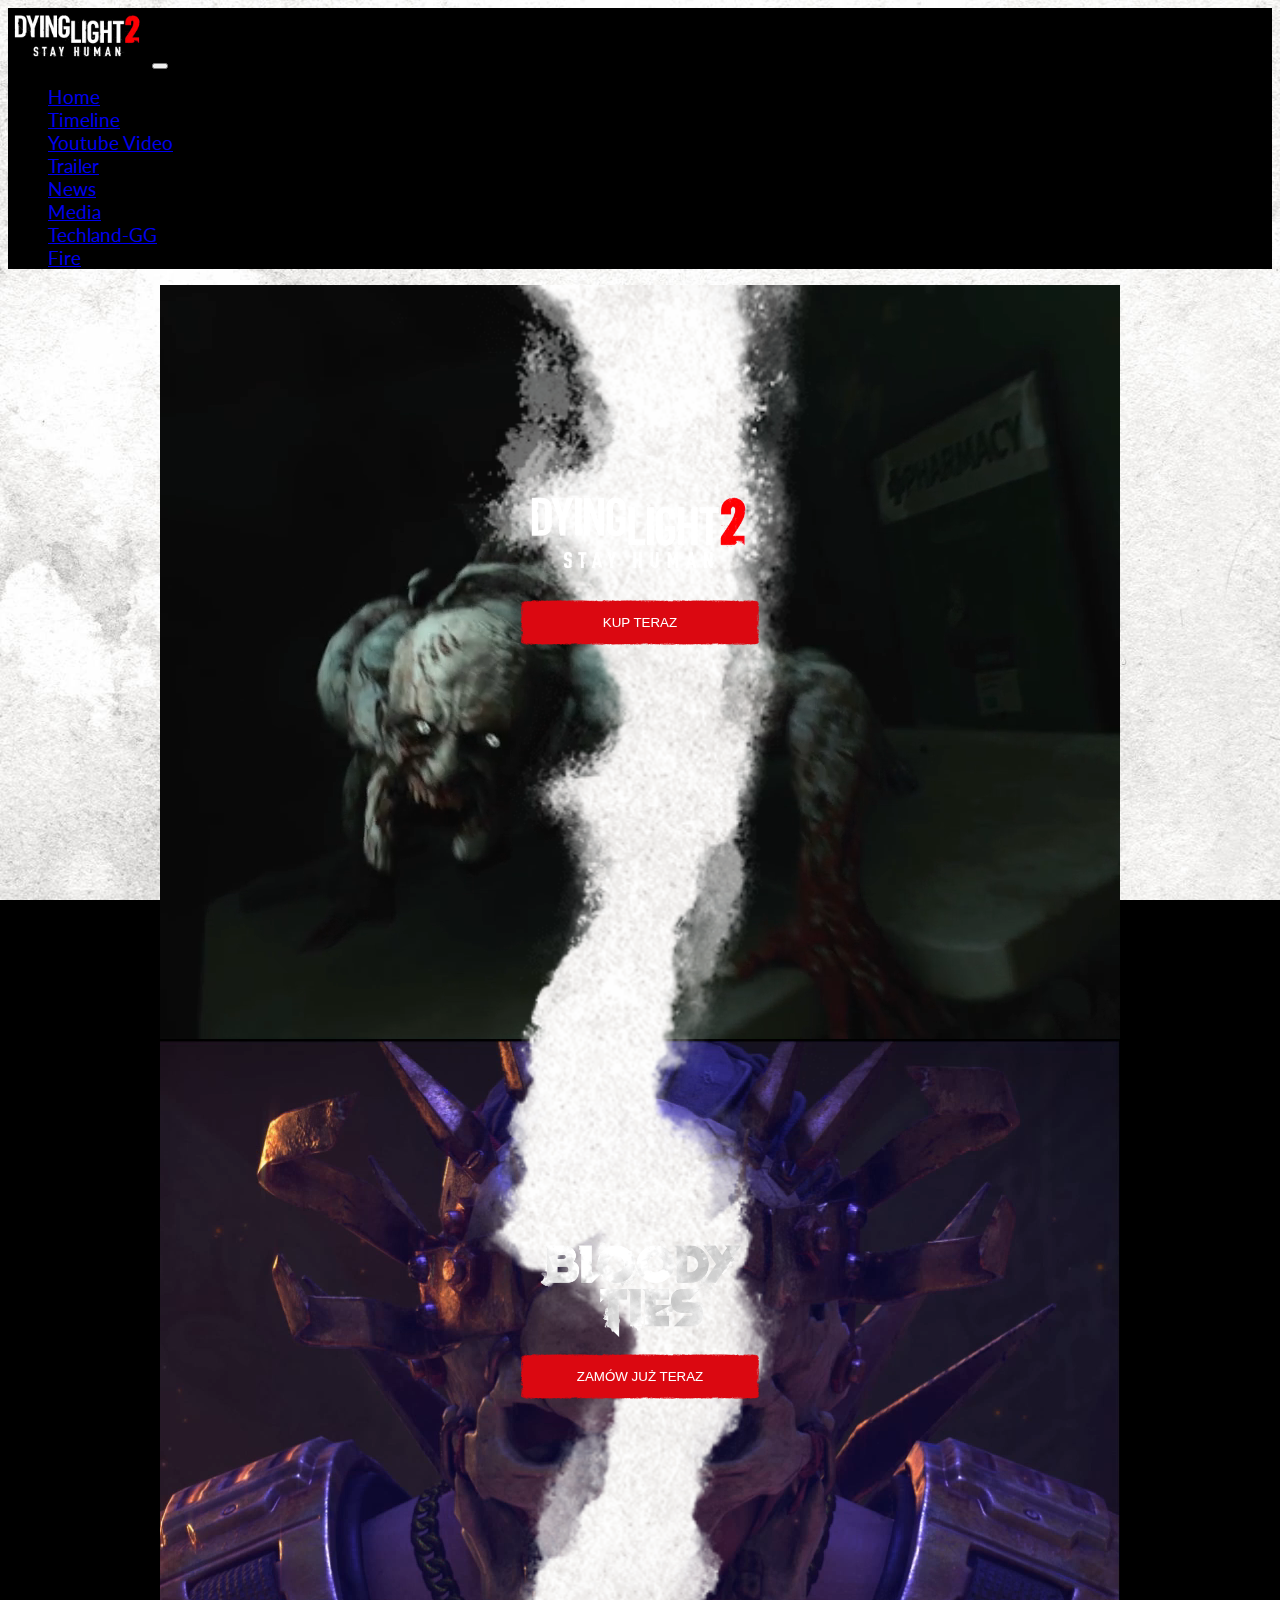
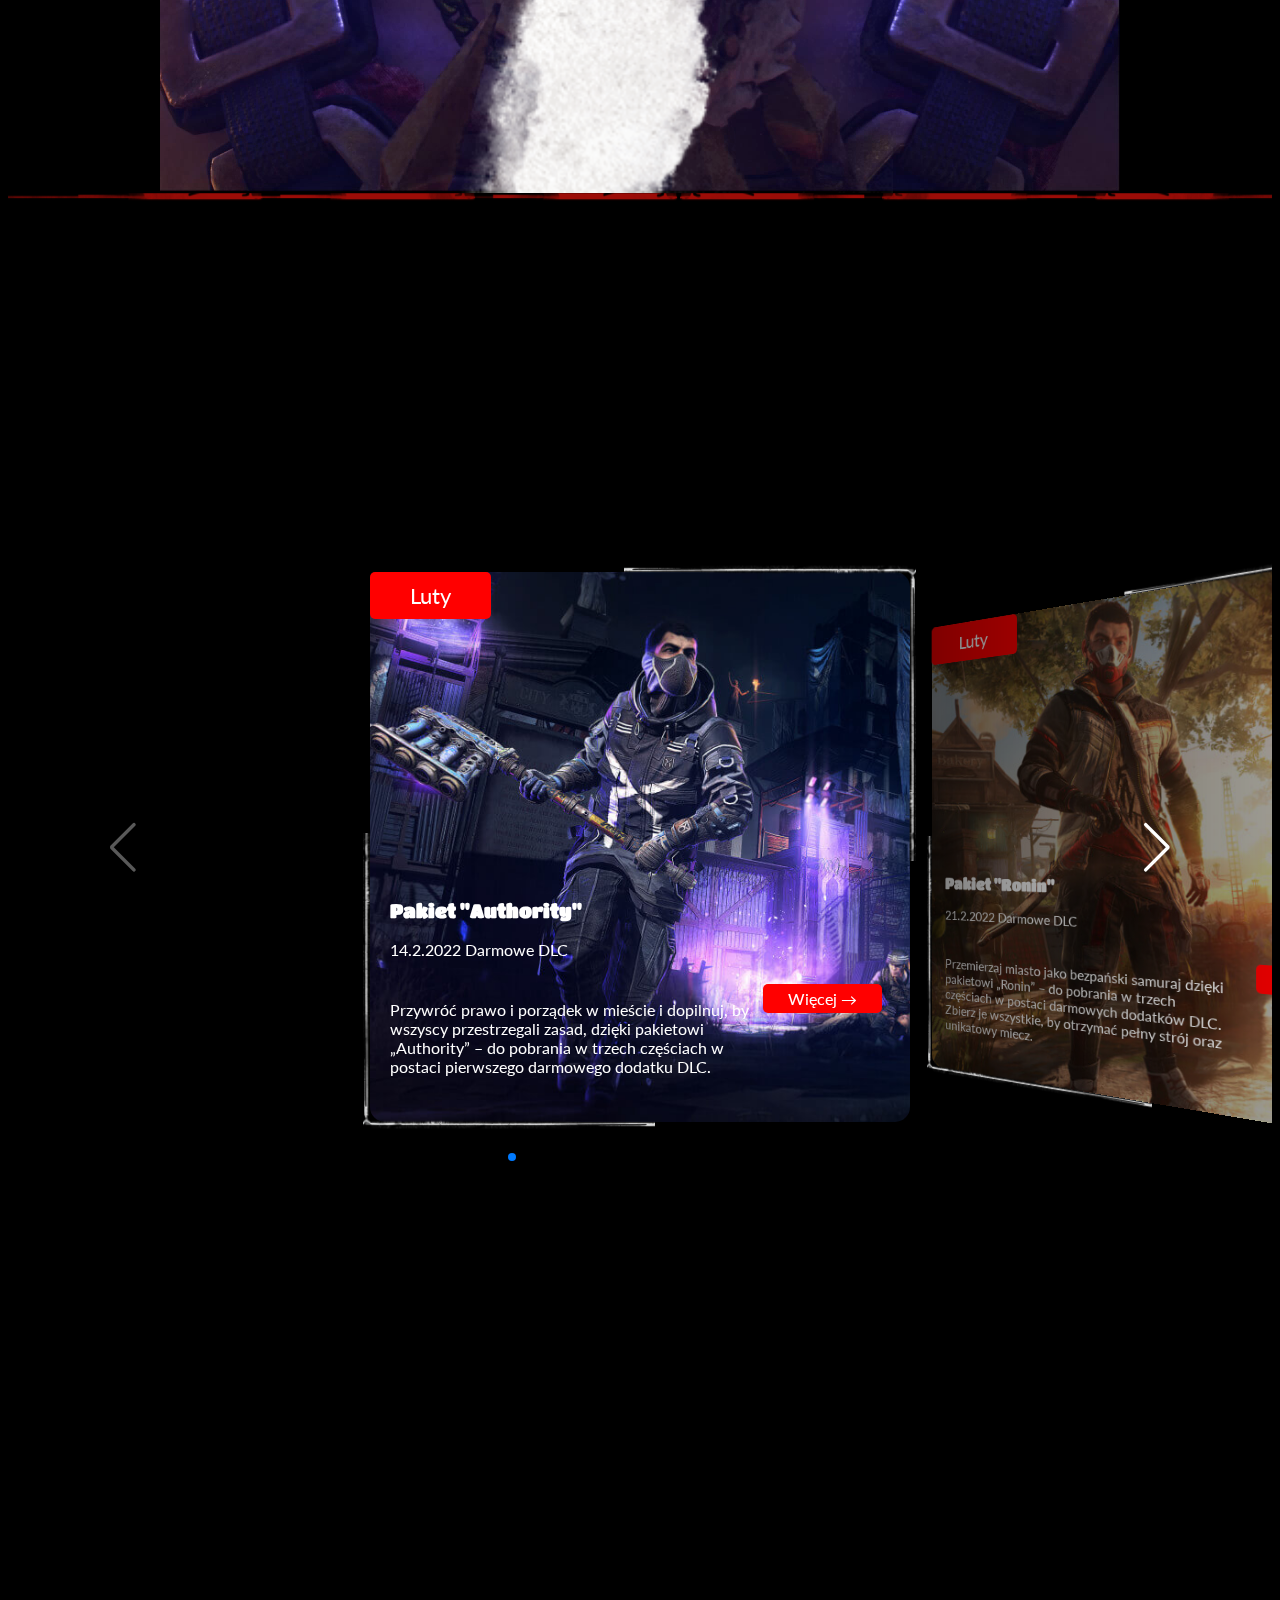
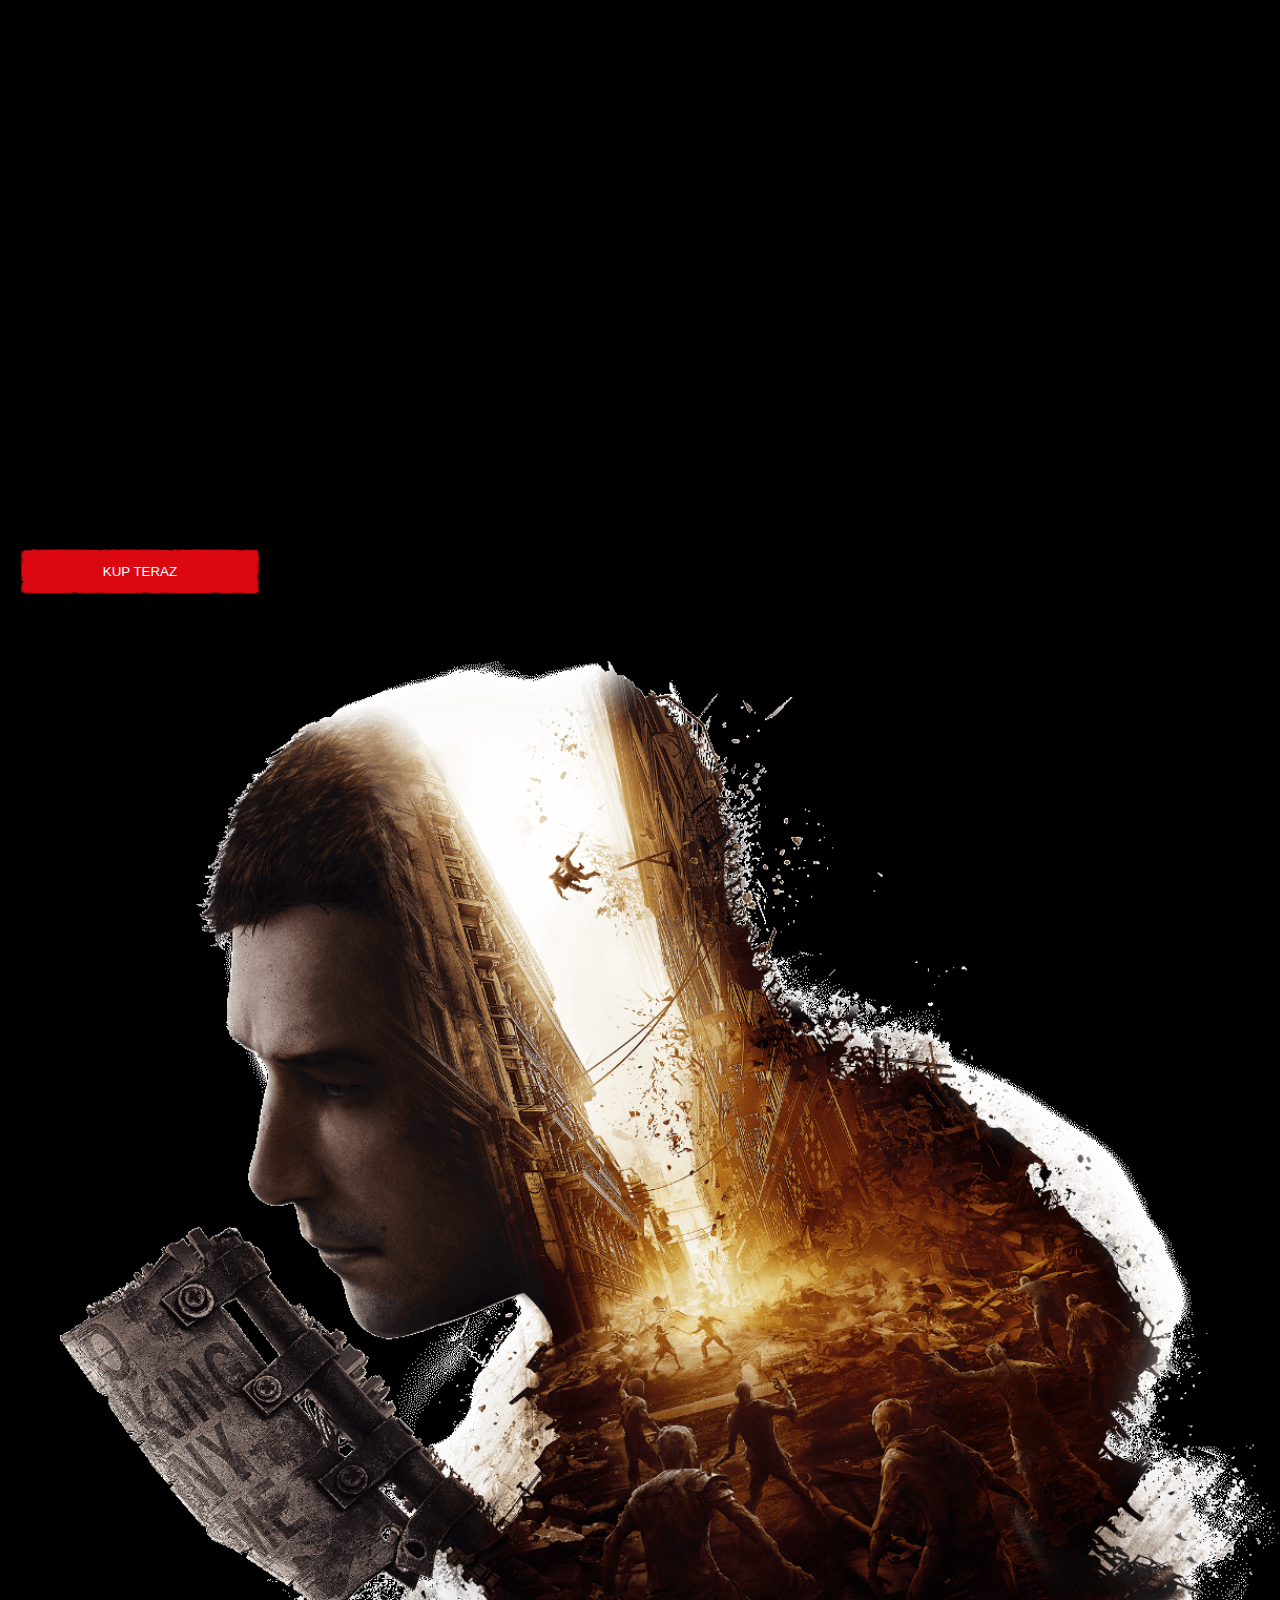
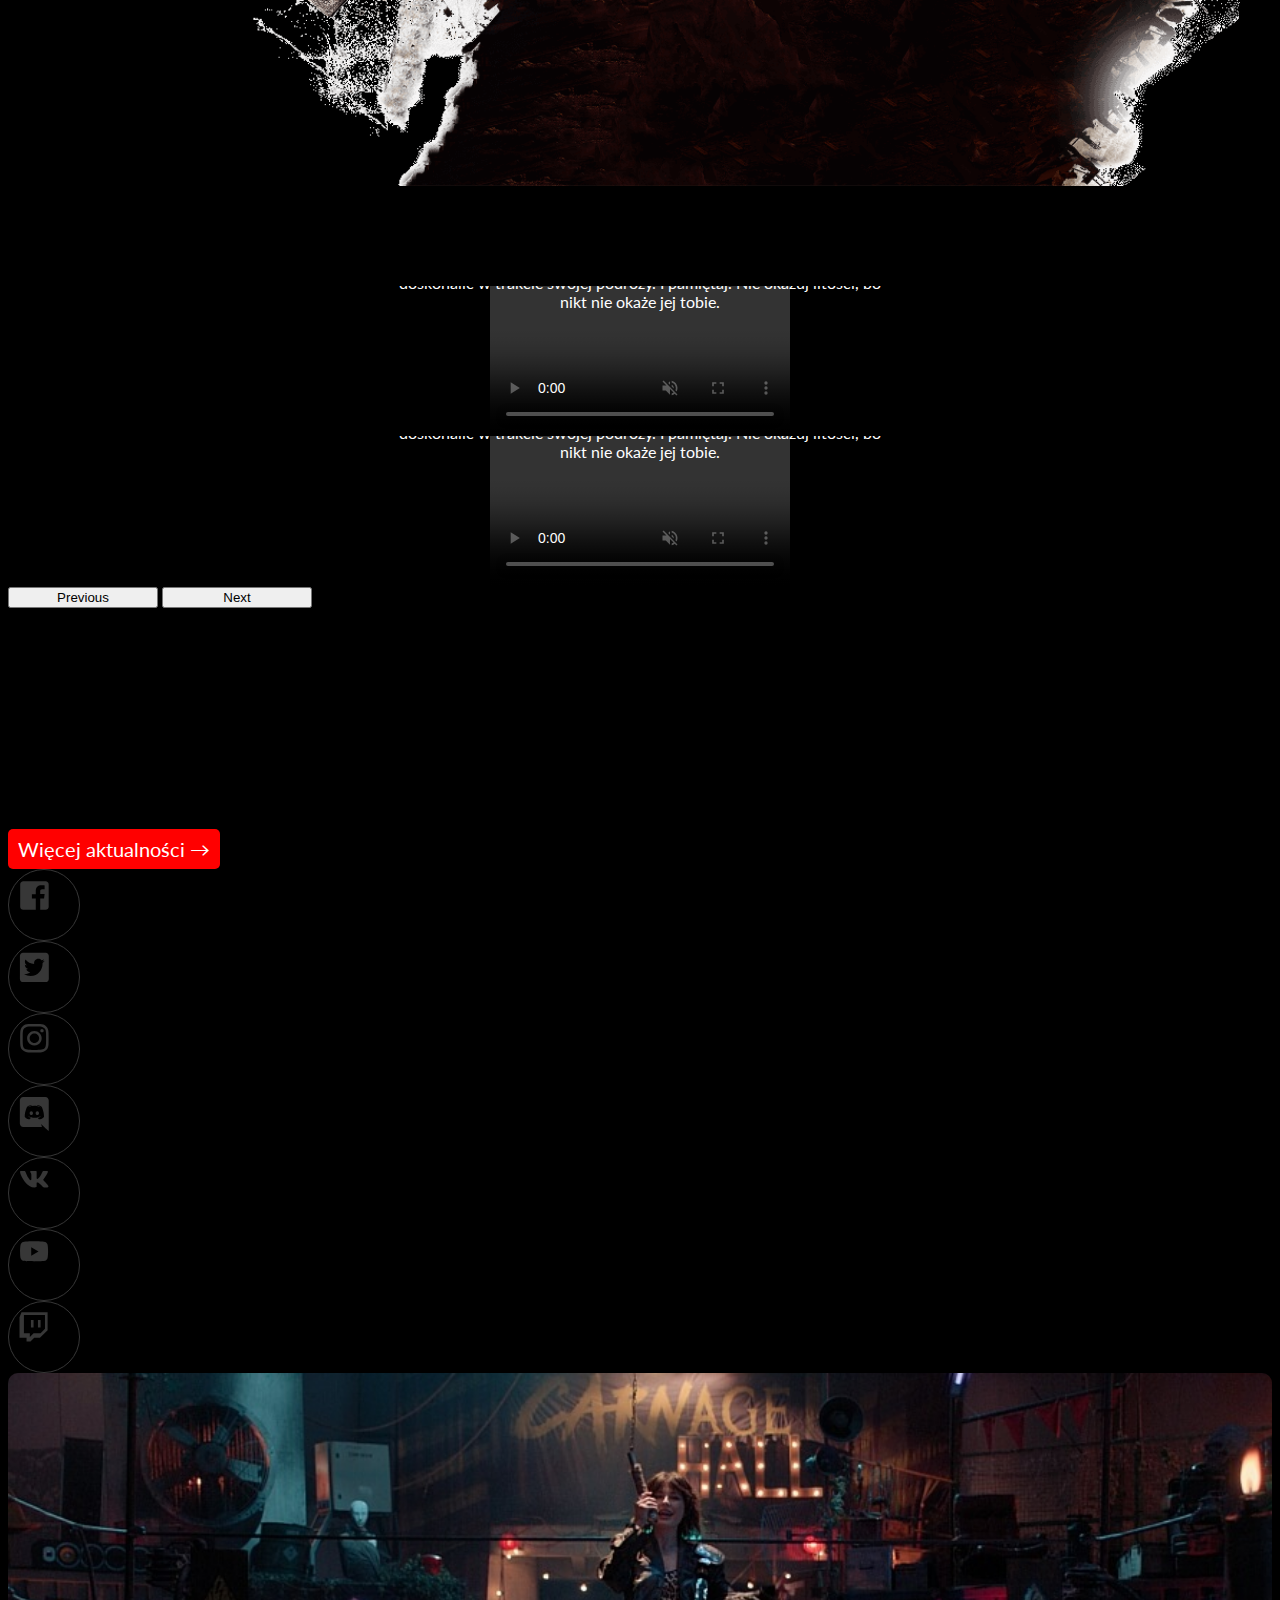
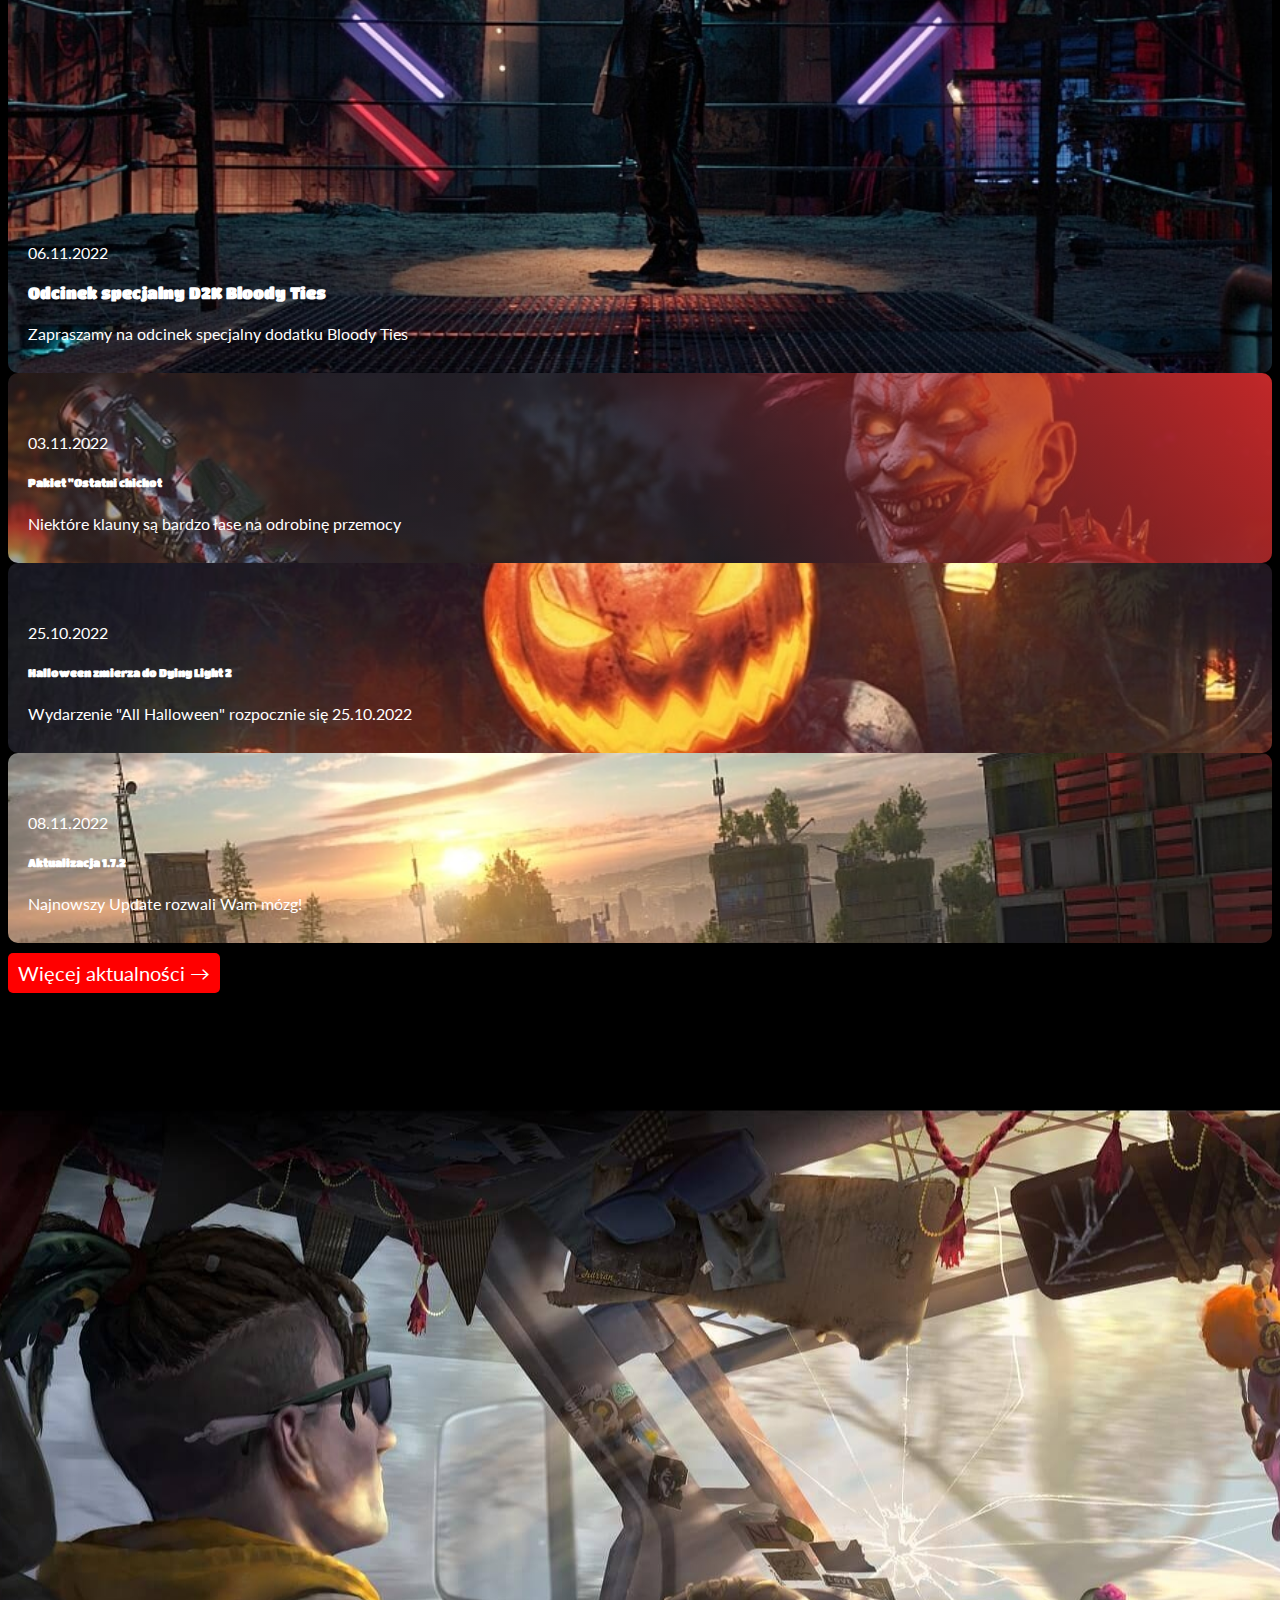
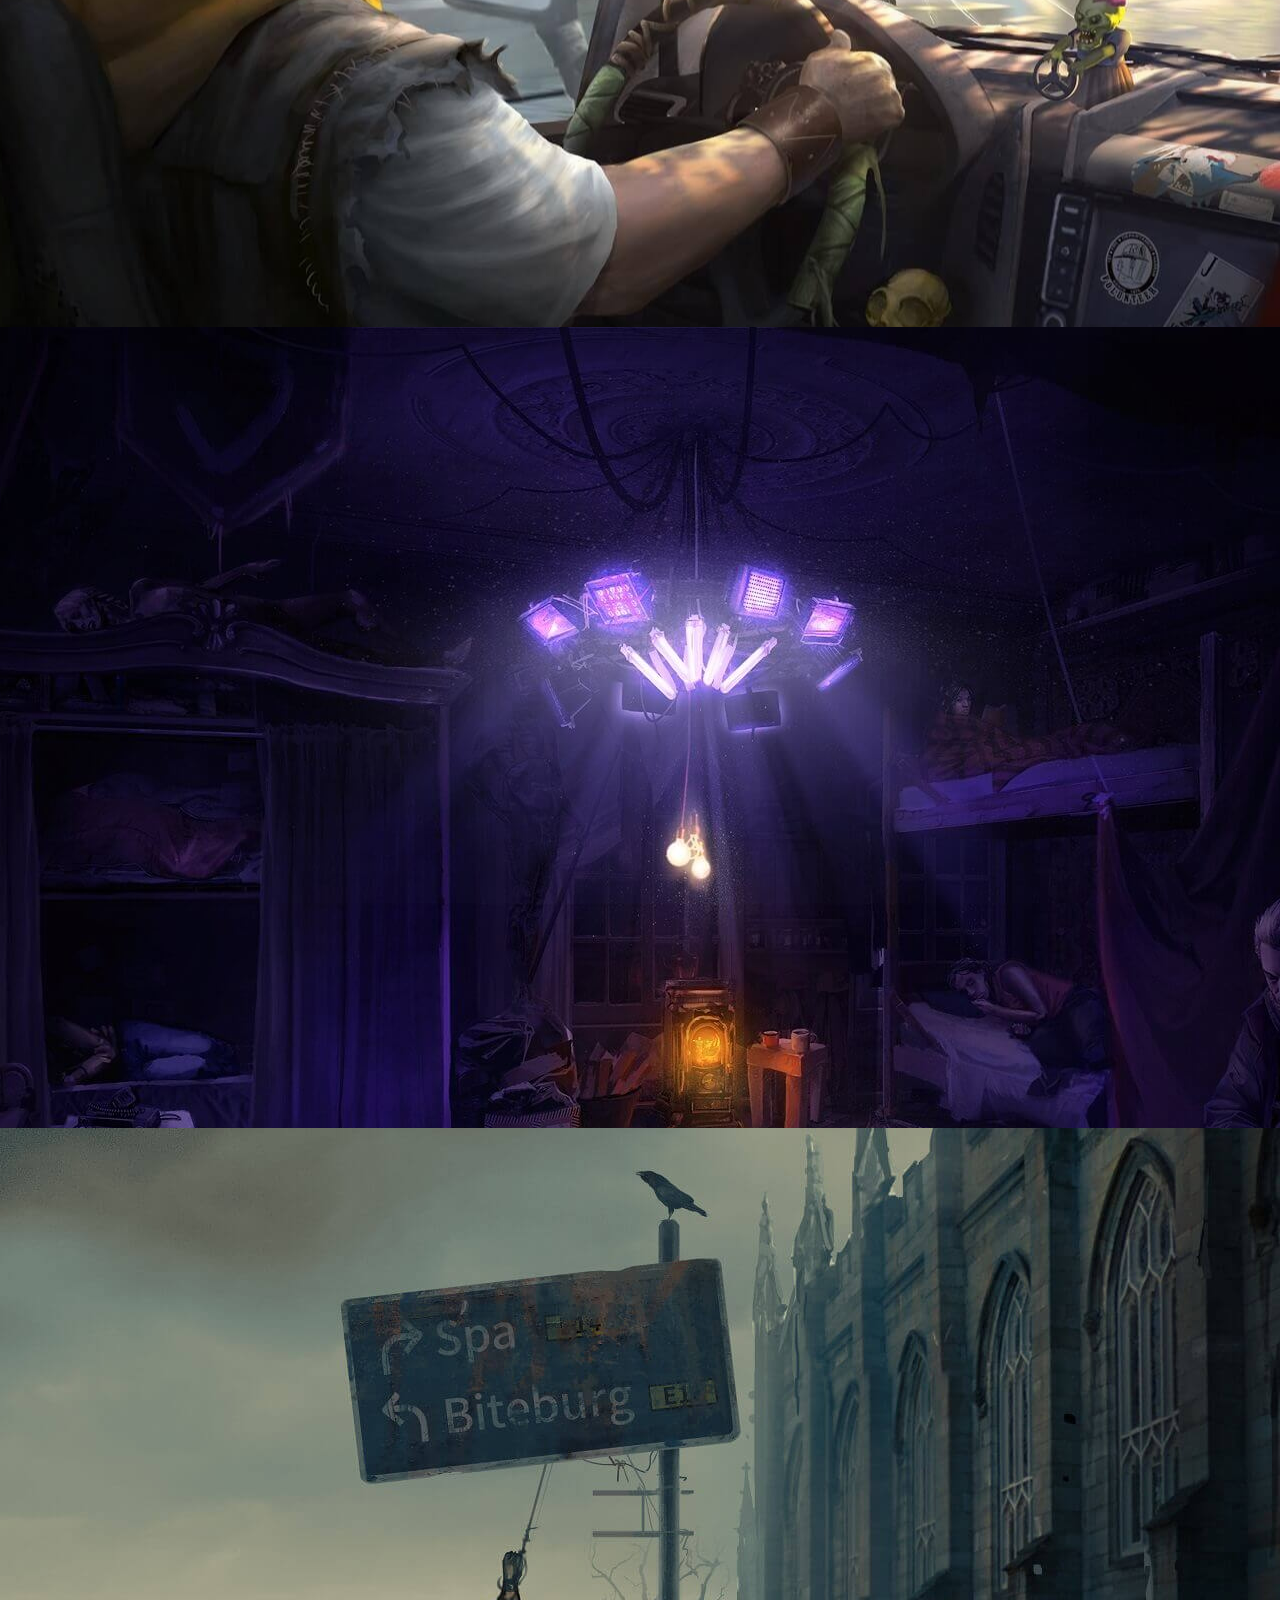
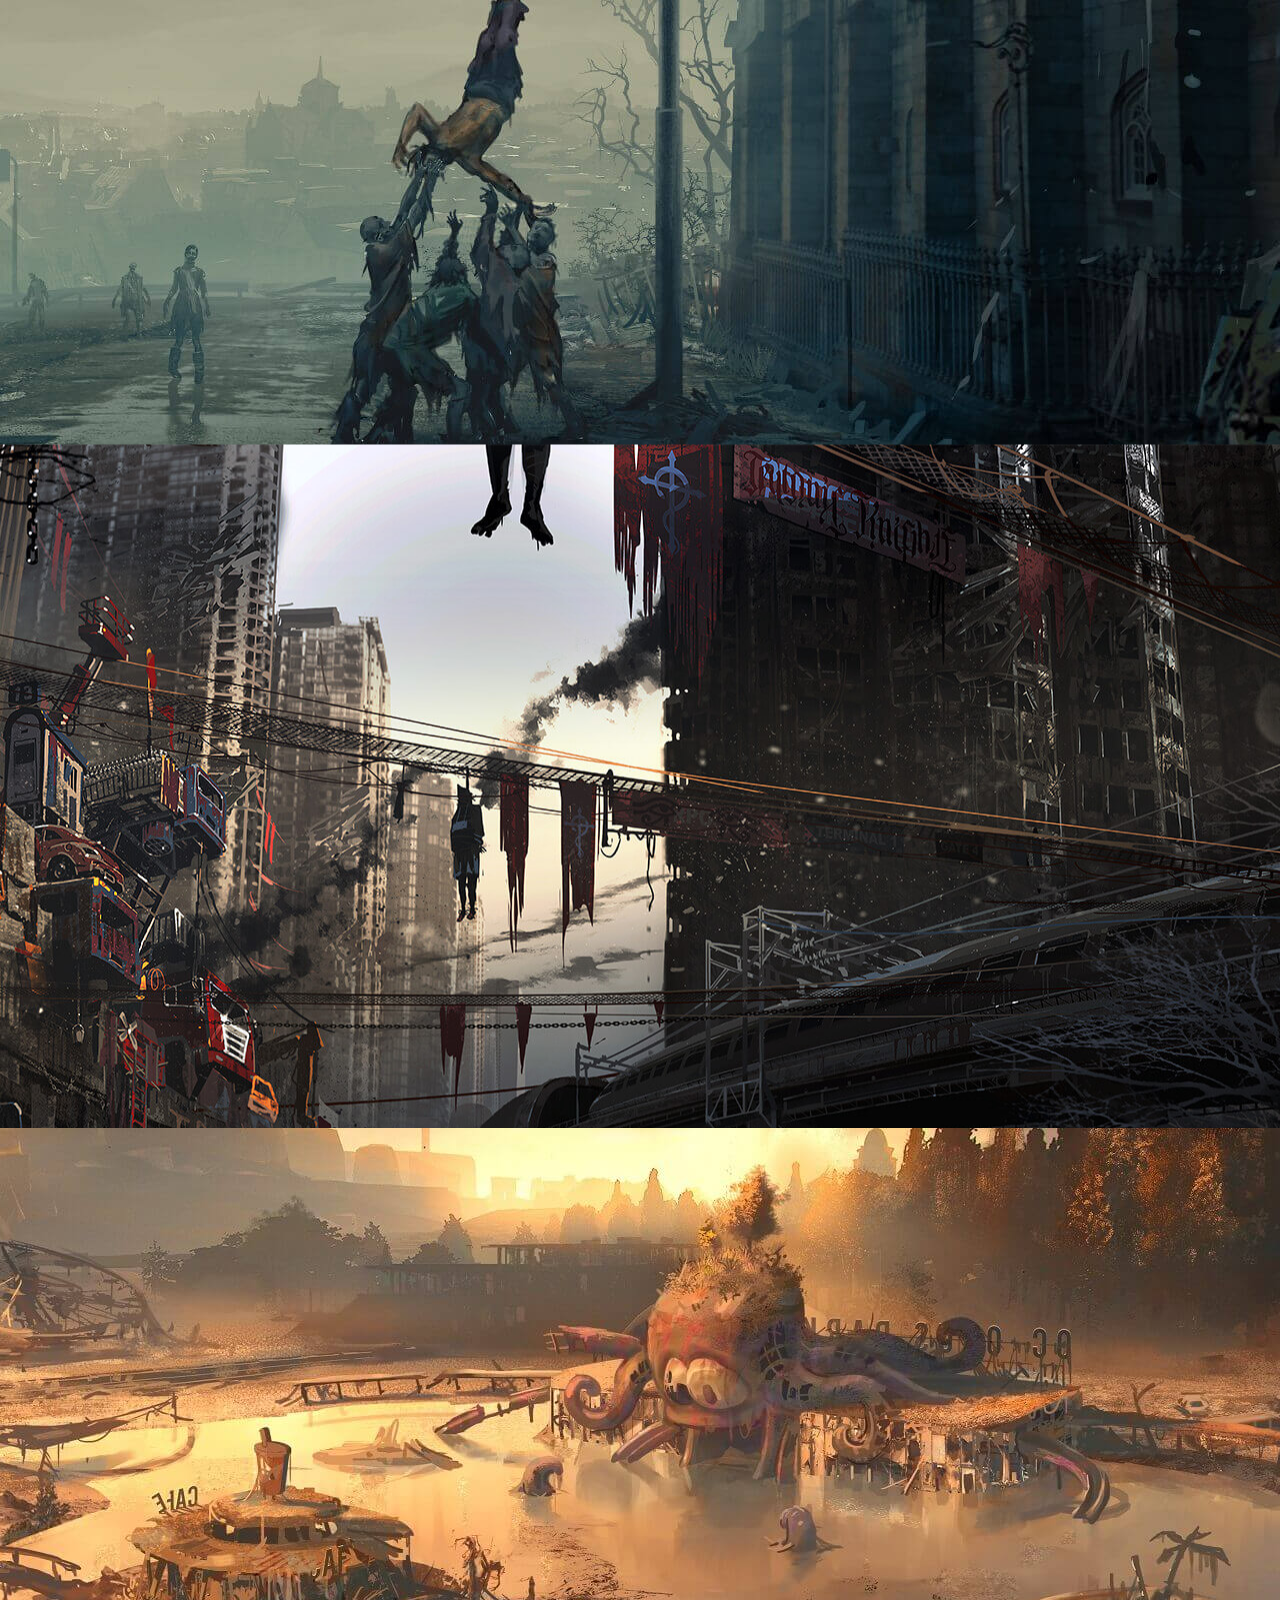
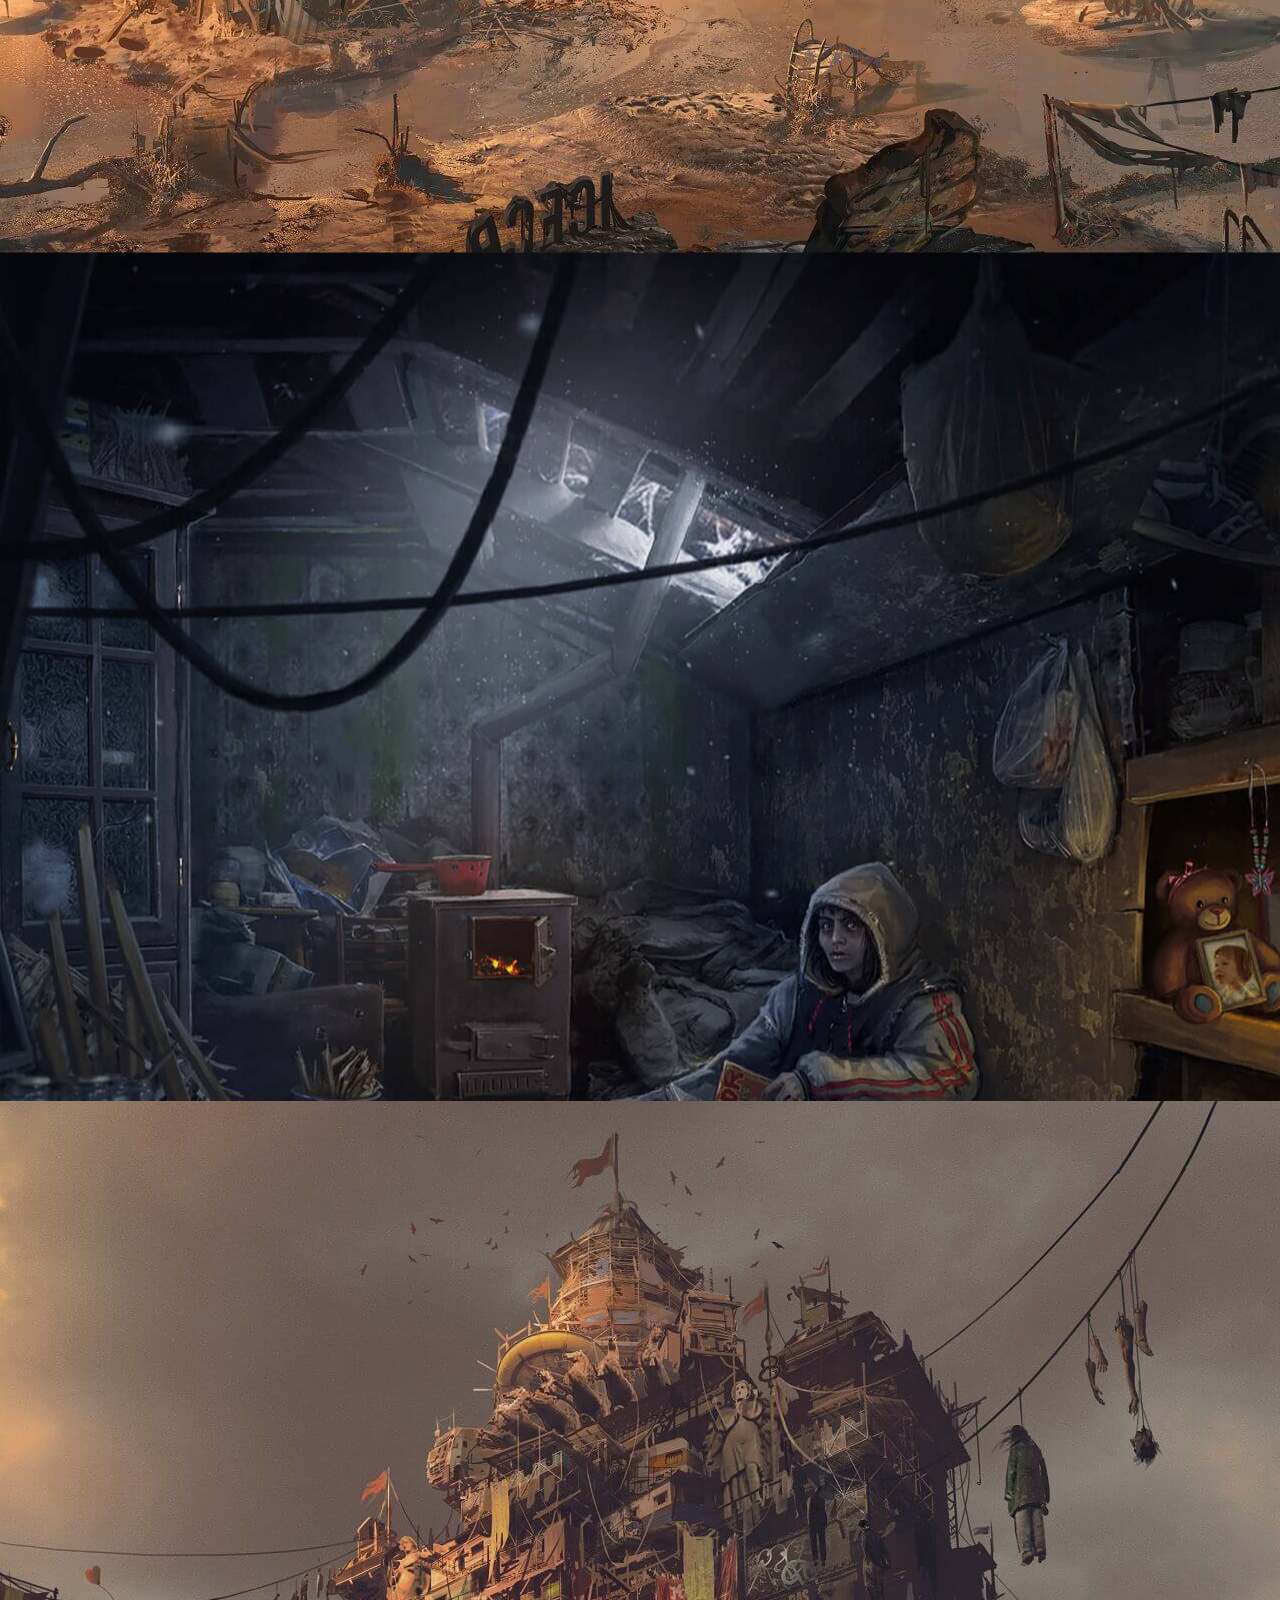
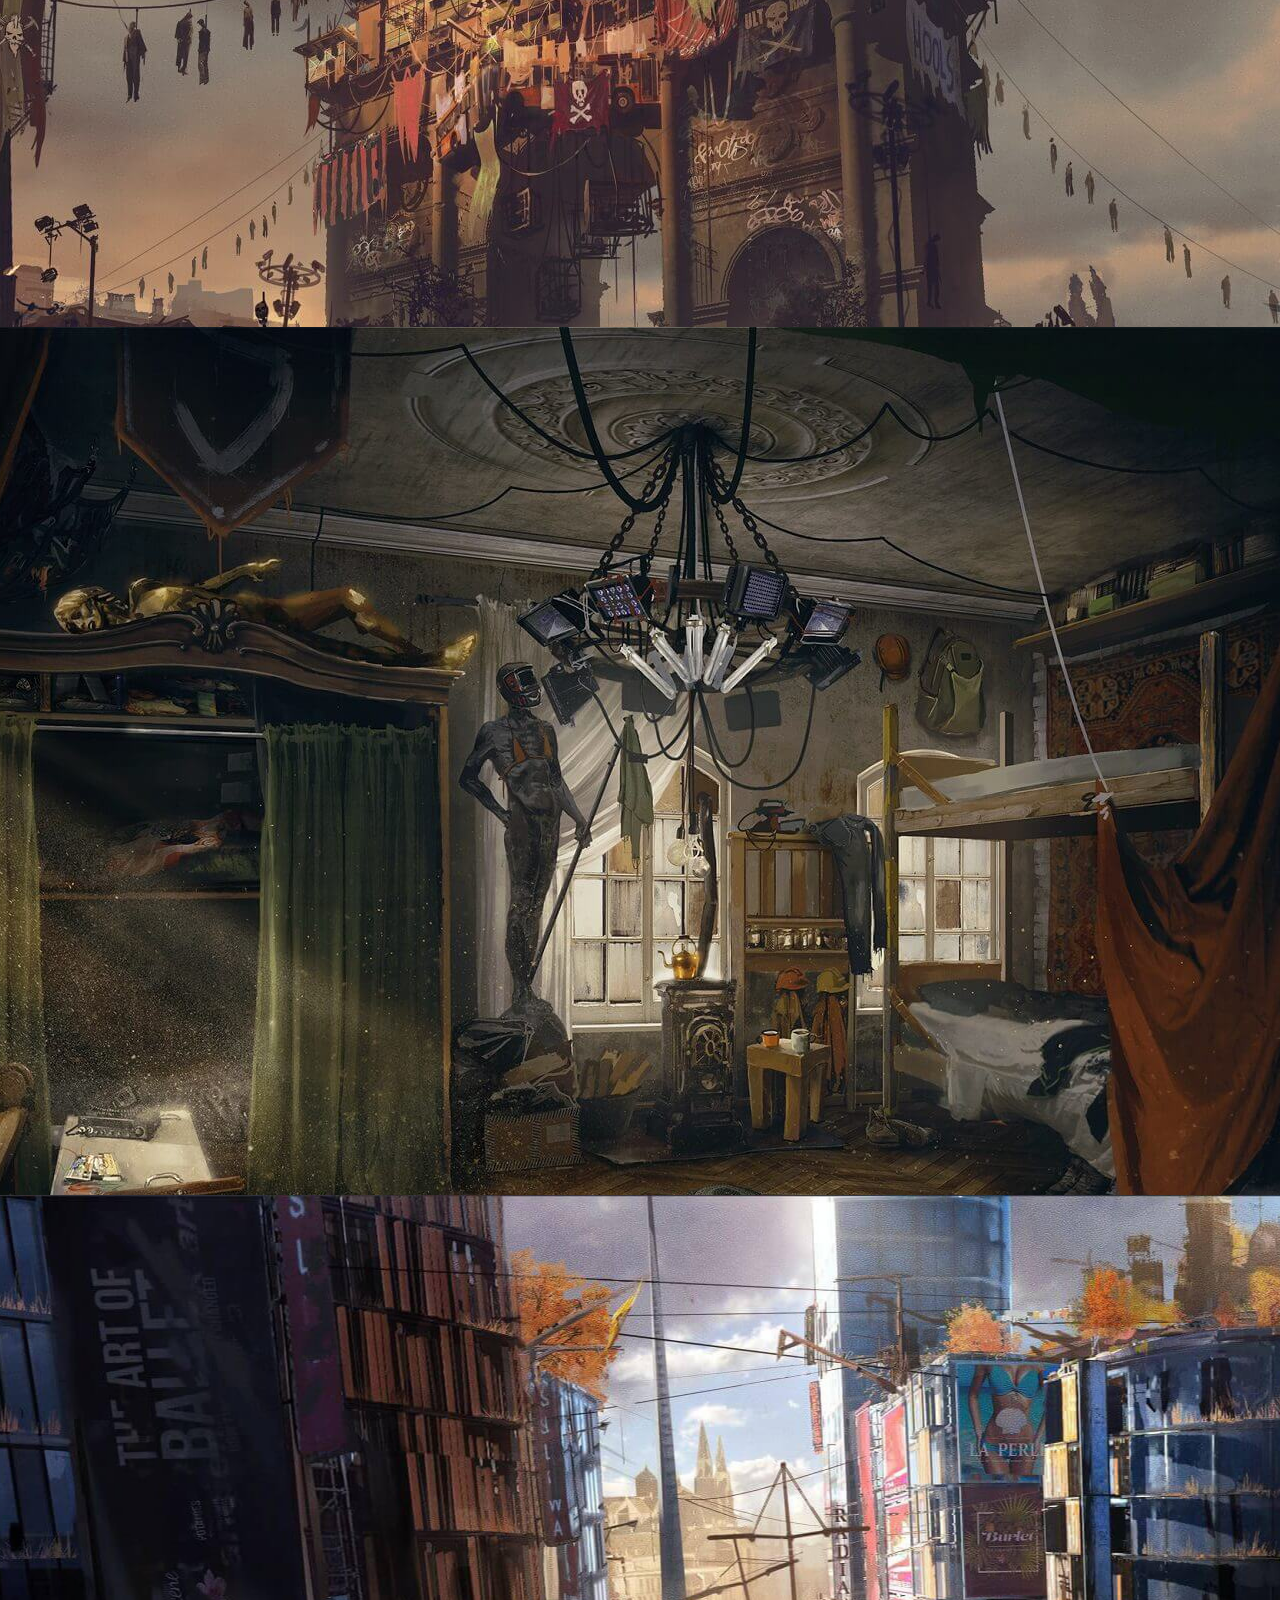
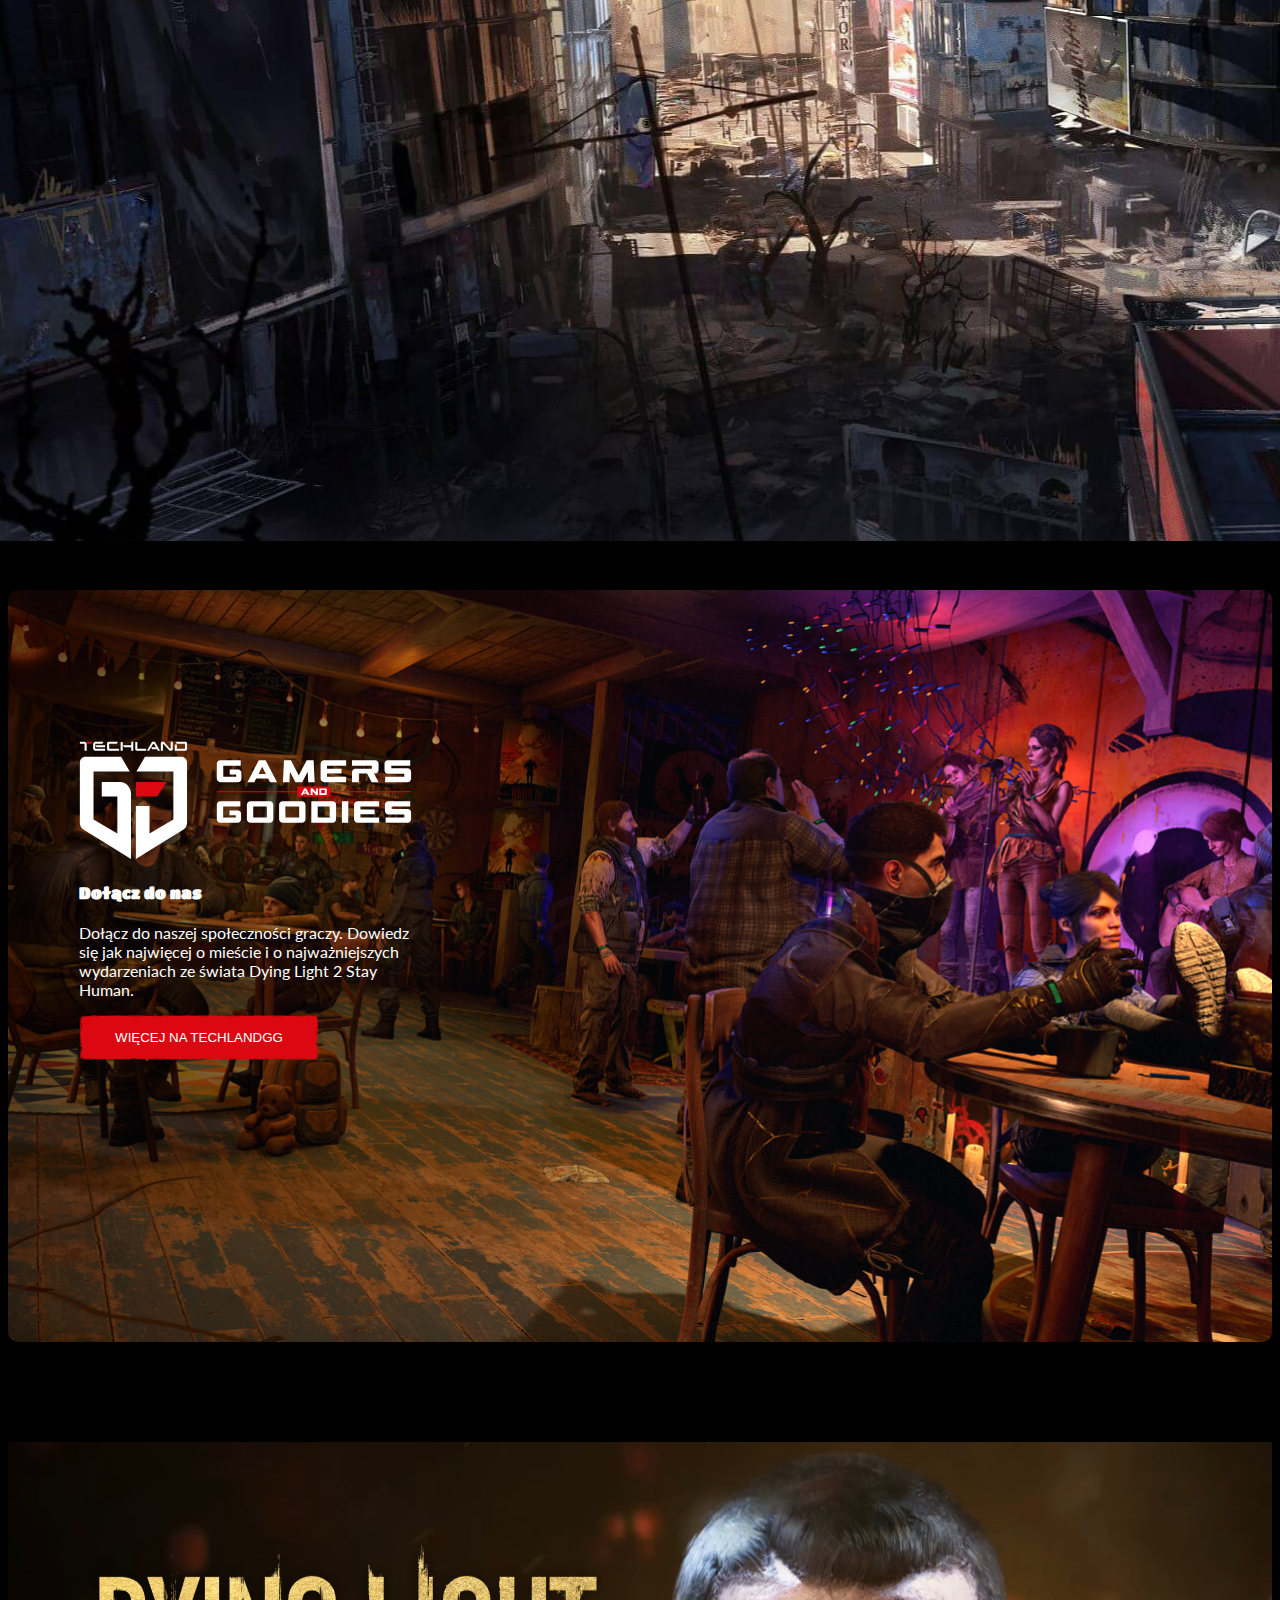
==== commit 2909a43c: "swiper done but non RWD" ====
--- a/index.html
+++ b/index.html
@@ -34,110 +34,19 @@
         rel="stylesheet">
 
 
+
+    <!-- Link Swiper's CSS -->
+    <link rel="stylesheet" href="https://cdn.jsdelivr.net/npm/swiper/swiper-bundle.min.css" />
+
+    <!-- Swiper JS -->
+    <script src="https://cdn.jsdelivr.net/npm/swiper/swiper-bundle.min.js"></script>
+
     <!-- MINE CSS -->
     <link rel="stylesheet" href="./css/styles.css">
 
-
-    <!-- Link Swiper's CSS -->
-    <link rel="stylesheet" href="https://cdn.jsdelivr.net/npm/swiper/swiper-bundle.min.css" />
-
-    <!-- Swiper JS -->
-    <script src="https://cdn.jsdelivr.net/npm/swiper/swiper-bundle.min.js"></script>
-
-    <!-- Demo styles -->
-    <style>
-        html,
-        body {
-            position: relative;
-            height: 100%;
-        }
-
-        body {
-            background: #eee;
-            font-family: Helvetica Neue, Helvetica, Arial, sans-serif;
-            font-size: 14px;
-            color: #000;
-            margin: 0;
-            padding: 0;
-        }
-
-        .swiper {
-            width: 100%;
-            padding-top: 50px;
-            padding-bottom: 50px;
-        }
-
-        .swiper-slide {
-            background-position: center;
-            background-size: cover;
-            width: 500px;
-            height: 500px;
-        }
-
-        .swiper-slide img {
-            display: block;
-            height: 100%;
-            margin: 0 auto;
-        }
-
-        .swiper-button-next::after,
-        .swiper-button-prev::after {
-            font-size: 80px;
-            color: red;
-        }
-
-        .swiper-button-prev {
-            left: 100px;
-        }
-
-        .swiper-button-next {
-            right: 100px;
-        }
-    </style>
-
-    <script>
-
-        function changeDisplay1() {
-            const myDiv1 = document.getElementById("carousel-graphics");
-            const myDiv2 = document.getElementById("carousel-screenshots");
-            const myDiv3 = document.getElementById("carousel-wallpapers");
-            if (myDiv1.style.display = "none") {
-                myDiv1.style.display = "block";
-                myDiv2.style.display = "none";
-                myDiv3.style.display = "none";
-            }
-        }
-
-        function changeDisplay2() {
-            const myDiv1 = document.getElementById("carousel-graphics");
-            const myDiv2 = document.getElementById("carousel-screenshots");
-            const myDiv3 = document.getElementById("carousel-wallpapers");
-            if (myDiv2.style.display = "none") {
-                myDiv2.style.display = "block";
-                myDiv1.style.display = "none";
-                myDiv3.style.display = "none";
-            }
-        }
-
-        function changeDisplay3() {
-            const myDiv1 = document.getElementById("carousel-graphics");
-            const myDiv2 = document.getElementById("carousel-screenshots");
-            const myDiv3 = document.getElementById("carousel-wallpapers");
-            if (myDiv3.style.display = "none") {
-                myDiv3.style.display = "block";
-                myDiv1.style.display = "none";
-                myDiv2.style.display = "none";
-            }
-        }
-
-        // All buttons links to Error
-        function visitPage() {
-            window.location = 'zombie.html';
-        }
-
-    </script>
-
 </head>
+
+
 
 
 <body>
@@ -553,10 +462,6 @@
                     </div>
                 </div>
 
-                <div class="swiper-slide">
-                    <img src="https://swiperjs.com/demos/images/nature-9.jpg" />
-                </div>
-
             </div>
             <div class="swiper-pagination"></div>
             <div class="swiper-button-next"></div>
--- a/css/styles.css
+++ b/css/styles.css
@@ -285,22 +285,16 @@
 
 /* ******************** CAROUSEL TIMELINE ******************** */
 
-/* BOOTSTRAP REPAIR */
-#section-timeline .carousel {
-    margin: 0 auto;
+#section-timeline .swiper {
     width: 100%;
-}
-
-#section-timeline .carousel-inner {
-    margin: 0 auto;
-    width: 90%;
-    max-width: 880px;
-    overflow: visible;
-}
-
-#section-timeline .carousel-item, .swiper-slide {
+    padding-top: 50px;
+    padding-bottom: 50px;
+}
+
+#section-timeline .swiper-slide {
     position: relative;
-    height: 600px;
+    width: 500px;
+    height: 550px;
     padding: 0 20px;
     border-radius: 15px;
 
@@ -308,10 +302,29 @@
     background-size: cover;
 }
 
+#section-timeline .swiper-slide img {
+    display: block;
+    height: 100%;
+    margin: 0 auto;
+}
+
+#section-timeline .swiper-button-next::after,
+#section-timeline .swiper-button-prev::after {
+    font-size: 50px;
+    color: #FFFFFF;
+}
+
+#section-timeline .swiper-button-prev {
+    left: 8%;
+}
+
+#section-timeline .swiper-button-next {
+    right: 8%;
+}
 
 
 /* CAROUSEL ITEM BORDER */
-#section-timeline .carousel-item::before, .swiper-slide::before {
+#section-timeline .swiper-slide::before {
     width: 300px;
     height: 300px;
 
@@ -325,7 +338,7 @@
     bottom: -11px;
 }
 
-#section-timeline .carousel-item::after, .swiper-slide::after {
+#section-timeline .swiper-slide::after {
     width: 300px;
     height: 300px;
 
@@ -343,14 +356,14 @@
 /* RED LINKS AND MONTHS */
 .link-red {
     display: inline-block;
+    margin-left: 10px;
     background-color: red;
     color: #FFFFFF;
     text-decoration: none;
-    padding: 10px 40px;
-    font-size: 22px;
+    padding: 5px 25px;
+    font-size: 16px;
     border-radius: 5px;
     vertical-align: top;
-    margin-left: 20px;
 }
 
 .link-red:hover {
@@ -389,7 +402,7 @@
 
 #section-timeline .item-p {
     display: inline-block;
-    width: 75%;
+    width: 70%;
 }
 
 
